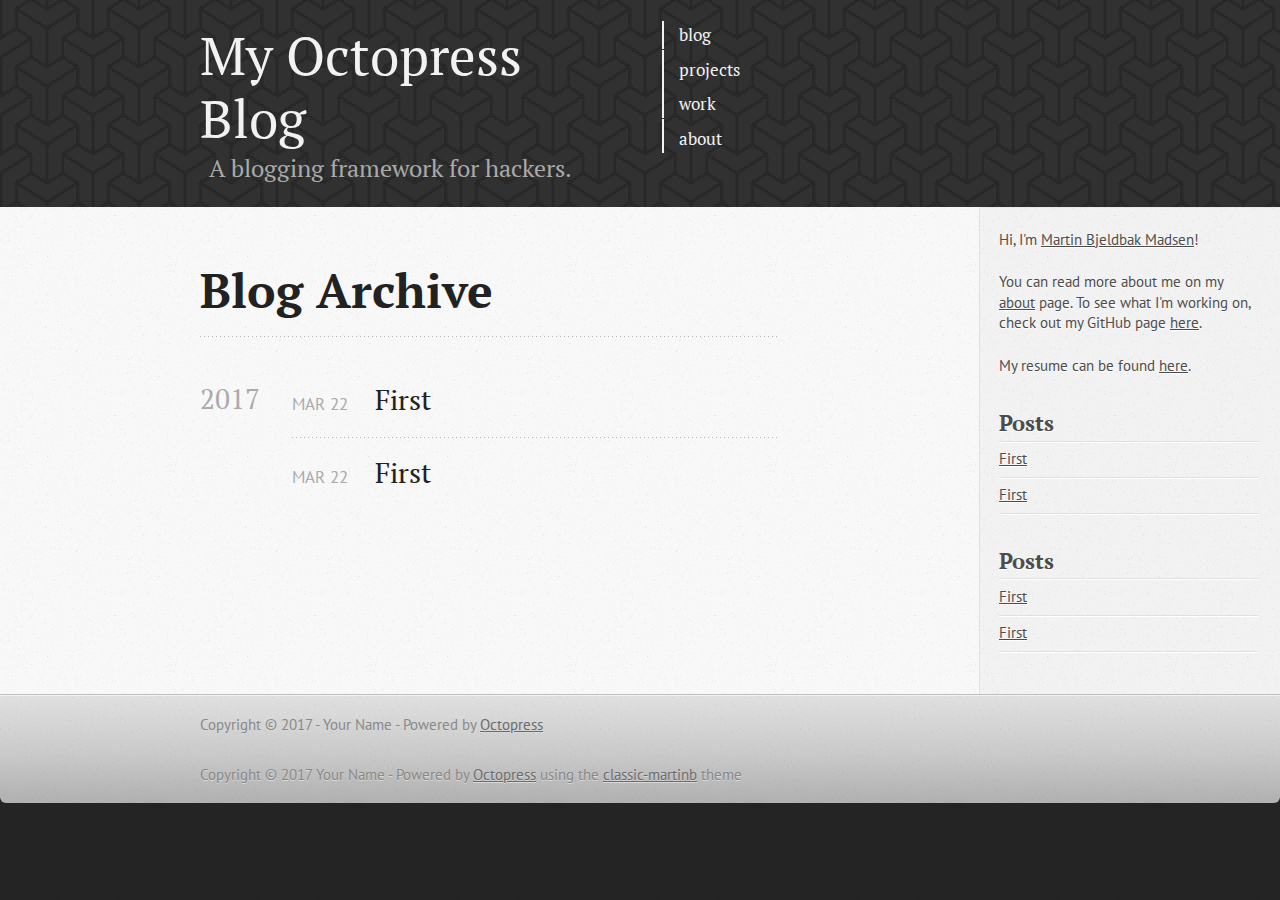
==== blog/archives/index.html @ 977596e3 "Site updated at 2017-03-22 15:41:39 UTC" ====
<!DOCTYPE html>
<!--[if IEMobile 7 ]><html class="no-js iem7"><![endif]-->
<!--[if lt IE 9]><html class="no-js lte-ie8"><![endif]-->
<!--[if (gt IE 8)|(gt IEMobile 7)|!(IEMobile)|!(IE)]><!--><html class="no-js" lang="en"><!--<![endif]-->
<head>
  <meta charset="utf-8">
  <title>Blog Archive - My Octopress Blog</title>
  <meta name="author" content="Your Name">

  
  <meta name="description" content="Blog Archive 2017 First
Mar 22 2017 First
Mar 22 2017 Hi, I'm Martin Bjeldbak Madsen! You can read more about me on my about page. To see what I'm &hellip;">
  

  <!-- http://t.co/dKP3o1e -->
  <meta name="HandheldFriendly" content="True">
  <meta name="MobileOptimized" content="320">
  <meta name="viewport" content="width=device-width, initial-scale=1">

  
  <link rel="canonical" href="http://moonsin.github.io/blog/archives">
  <link href="/favicon.png" rel="icon">
  <link href="/stylesheets/screen.css" media="screen, projection" rel="stylesheet" type="text/css">
  <link href="/atom.xml" rel="alternate" title="My Octopress Blog" type="application/atom+xml">
  <script src="/javascripts/modernizr-2.0.js"></script>
  <script src="//ajax.googleapis.com/ajax/libs/jquery/1.9.1/jquery.min.js"></script>
  <script>!window.jQuery && document.write(unescape('%3Cscript src="./javascripts/libs/jquery.min.js"%3E%3C/script%3E'))</script>
  <script src="/javascripts/octopress.js" type="text/javascript"></script>
  <!--Fonts from Google"s Web font directory at http://google.com/webfonts -->
<link href="//fonts.googleapis.com/css?family=PT+Serif:regular,italic,bold,bolditalic" rel="stylesheet" type="text/css">
<link href="//fonts.googleapis.com/css?family=PT+Sans:regular,italic,bold,bolditalic" rel="stylesheet" type="text/css">

  

</head>

<body   >
  <header role="banner"><div class="header-left">
  <hgroup>
  <h1><a href="/">My Octopress Blog</a></h1>
  
  <div class="subtitle">
    <h2>A blogging framework for hackers.</h2>
  </div>
  
  </hgroup>
  
</div>

<div class="header-right">
  <ul class="main-navigation">
 <div> 
  <li><a href="/">blog</a></li></div><div class="spacer"></div>
     <div> 
  <li><a href="/projects">projects</a></li></div><div class="spacer"></div>
       <div> 
  <li><a href="/work">work</a></li></div><div class="spacer"></div>
         <div> 
  <li><a href="/about">about</a></li></div>
</ul>
  

</div>
</header>
  <div id="main">
    <div id="content">
      <div>
<article role="article">
  
  <header>
    <h1 class="entry-title">Blog Archive</h1>
    
  </header>
  
  <div id="blog-archives">



  
  <h2>2017</h2>

<article>
  
<h1><a href="/blog/2017/03/22/second/">First</a></h1>
<time datetime="2017-03-22T23:24:34+08:00" pubdate><span class='month'>Mar</span> <span class='day'>22</span> <span class='year'>2017</span></time>


</article>



<article>
  
<h1><a href="/blog/2017/03/22/first/">First</a></h1>
<time datetime="2017-03-22T23:14:34+08:00" pubdate><span class='month'>Mar</span> <span class='day'>22</span> <span class='year'>2017</span></time>


</article>

</div>

  
</article>

</div>

<aside class="sidebar">
  <section>
  <p>Hi, I'm <a href="https://twitter.com/martinbjeldbak">Martin Bjeldbak Madsen</a>!</p>
  

  <p>You can read more about me on my <a href="/about/">about</a> page. To see what I'm working on, check out my GitHub page <a href="https://github.com/fapper">here</a>.</p>
  <p>My resume can be found <a href="cv.pdf">here</a>.</p>
  <div class="social-icons">
    

    

    

    

    

  </div>
</section>

  <section>
  <h1>Posts</h1>
  <ul id="recent_posts">
    
      <li class="post">
        <a href="/blog/2017/03/22/second/">First</a>
      </li>
    
      <li class="post">
        <a href="/blog/2017/03/22/first/">First</a>
      </li>
    
  </ul>
</section>

  
    <section>
  <h1>Posts</h1>
  <ul id="recent_posts">
    
      <li class="post">
        <a href="/blog/2017/03/22/second/">First</a>
      </li>
    
      <li class="post">
        <a href="/blog/2017/03/22/first/">First</a>
      </li>
    
  </ul>
</section>





  
</aside>


    </div>
  </div>
  <footer role="contentinfo"><p>
  Copyright &copy; 2017 - Your Name -
  <span class="credit">Powered by <a href="http://octopress.org">Octopress</a></span>
</p>

<p>
<span>Copyright &copy; 2017  Your Name -</span>
<span class="credit">Powered by <a href="http://octopress.org">Octopress</a> using the <a href="https://github.com/fapper/classic-martinb">classic-martinb</a> theme</span>
</p>
</footer>
  







  <script type="text/javascript">
    (function(){
      var twitterWidgets = document.createElement('script');
      twitterWidgets.type = 'text/javascript';
      twitterWidgets.async = true;
      twitterWidgets.src = '//platform.twitter.com/widgets.js';
      document.getElementsByTagName('head')[0].appendChild(twitterWidgets);
    })();
  </script>





</body>
</html>
---- stylesheets/screen.css ----
@import "https://maxcdn.bootstrapcdn.com/font-awesome/4.3.0/css/font-awesome.min.css";html,body,div,span,applet,object,iframe,h1,h2,h3,h4,h5,h6,p,blockquote,pre,a,abbr,acronym,address,big,cite,code,del,dfn,em,img,ins,kbd,q,s,samp,small,strike,strong,sub,sup,tt,var,b,u,i,center,dl,dt,dd,ol,ul,li,fieldset,form,label,legend,table,caption,tbody,tfoot,thead,tr,th,td,article,aside,canvas,details,embed,figure,figcaption,footer,header,hgroup,menu,nav,output,ruby,section,summary,time,mark,audio,video{margin:0;padding:0;border:0;font:inherit;font-size:100%;vertical-align:baseline}html{line-height:1}ol,ul{list-style:none}table{border-collapse:collapse;border-spacing:0}caption,th,td{text-align:left;font-weight:normal;vertical-align:middle}q,blockquote{quotes:none}q:before,q:after,blockquote:before,blockquote:after{content:"";content:none}a img{border:none}article,aside,details,figcaption,figure,footer,header,hgroup,main,menu,nav,section,summary{display:block}a{color:#1863a1}a:visited{color:#751590}a:focus{color:#0181eb}a:hover{color:#0181eb}a:active{color:#01579f}aside.sidebar a{color:#1863a1}aside.sidebar a:focus{color:#0181eb}aside.sidebar a:hover{color:#0181eb}aside.sidebar a:active{color:#01579f}a{-moz-transition:color .3s;-o-transition:color .3s;-webkit-transition:color .3s;transition:color .3s}html{background:#252525 url('/images/line-tile.png?1490197222') top left}body>div{background:#f2f2f2 url('/images/noise.png?1490197222') top left;border-bottom:1px solid #bfbfbf}body>div>div{background:#f8f8f8 url('/images/noise.png?1490197222') top left;border-right:1px solid #e0e0e0}.heading,body>header h1,h1,h2,h3,h4,h5,h6{font-family:"PT Serif","Georgia","Helvetica Neue",Arial,sans-serif}.sans,body>header h2,article header p.meta,article>footer,#content .blog-index footer,html .gist .gist-file .gist-meta,#blog-archives a.category,#blog-archives time,aside.sidebar section,body>footer{font-family:"PT Sans","Helvetica Neue",Arial,sans-serif}.serif,body,#content .blog-index a[rel=full-article]{font-family:"PT Serif",Georgia,Times,"Times New Roman",serif}.mono,pre,code,tt,p code,li code{font-family:Menlo,Monaco,"Andale Mono","lucida console","Courier New",monospace}body>header h1{font-size:2.2em;font-family:"PT Serif","Georgia","Helvetica Neue",Arial,sans-serif;font-weight:normal;line-height:1.2em;margin-bottom:0.6667em}body>header h2{font-family:"PT Serif","Georgia","Helvetica Neue",Arial,sans-serif}body{line-height:1.5em;color:#222}h1{font-size:2.2em;line-height:1.2em}@media only screen and (min-width: 992px){body{font-size:1.15em}h1{font-size:2.6em;line-height:1.2em}}h1,h2,h3,h4,h5,h6{text-rendering:optimizelegibility;margin-bottom:1em;font-weight:bold}h2,section h1{font-size:1.5em}h3,section h2,section section h1{font-size:1.3em}h4,section h3,section section h2,section section section h1{font-size:1em}h5,section h4,section section h3{font-size:.9em}h6,section h5,section section h4,section section section h3{font-size:.8em}p,article blockquote,ul,ol{margin-bottom:1.5em}ul{list-style-type:disc}ul ul{list-style-type:circle;margin-bottom:0px}ul ul ul{list-style-type:square;margin-bottom:0px}ol{list-style-type:decimal}ol ol{list-style-type:lower-alpha;margin-bottom:0px}ol ol ol{list-style-type:lower-roman;margin-bottom:0px}ul,ul ul,ul ol,ol,ol ul,ol ol{margin-left:1.3em}ul ul,ul ol,ol ul,ol ol{margin-bottom:0em}strong{font-weight:bold}em{font-style:italic}sup,sub{font-size:0.75em;position:relative;display:inline-block;padding:0 .2em;line-height:.8em}sup{top:-.5em}sub{bottom:-.5em}a[rev='footnote']{font-size:.75em;padding:0 .3em;line-height:1}q{font-style:italic}q:before{content:"\201C"}q:after{content:"\201D"}em,dfn{font-style:italic}strong,dfn{font-weight:bold}del,s{text-decoration:line-through}abbr,acronym{border-bottom:1px dotted;cursor:help}hr{margin-bottom:0.2em}small{font-size:.8em}big{font-size:1.2em}article blockquote{font-style:italic;position:relative;font-size:1.2em;line-height:1.5em;padding-left:1em;border-left:4px solid rgba(170,170,170,0.5)}article blockquote cite{font-style:italic}article blockquote cite a{color:#aaa !important;word-wrap:break-word}article blockquote cite:before{content:'\2014';padding-right:.3em;padding-left:.3em;color:#aaa}@media only screen and (min-width: 992px){article blockquote{padding-left:1.5em;border-left-width:4px}}.pullquote-right:before,.pullquote-left:before{padding:0;border:none;content:attr(data-pullquote);float:right;width:45%;margin:.5em 0 1em 1.5em;position:relative;top:7px;font-size:1.4em;line-height:1.45em}.pullquote-left:before{float:left;margin:.5em 1.5em 1em 0}.force-wrap,article a,aside.sidebar a{white-space:-moz-pre-wrap;white-space:-pre-wrap;white-space:-o-pre-wrap;white-space:pre-wrap;word-wrap:break-word}.group,body>header,body>nav,body>footer,body #content>article,body #content>div>article,body #content>div>section,body div.pagination,aside.sidebar,#main,#content,.sidebar{*zoom:1}.group:after,body>header:after,body>nav:after,body>footer:after,body #content>article:after,body #content>div>article:after,body #content>div>section:after,body div.pagination:after,#main:after,#content:after,.sidebar:after{content:"";display:table;clear:both}body{-webkit-text-size-adjust:none;max-width:100%;position:relative;margin:0 auto}body>header,body>nav,body>footer,body #content>article,body #content>div>article,body #content>div>section{padding-left:18px;padding-right:18px}@media only screen and (min-width: 480px){body>header,body>nav,body>footer,body #content>article,body #content>div>article,body #content>div>section{padding-left:25px;padding-right:25px}}@media only screen and (min-width: 768px){body>header,body>nav,body>footer,body #content>article,body #content>div>article,body #content>div>section{padding-left:35px;padding-right:35px}}@media only screen and (min-width: 992px){body>header,body>nav,body>footer,body #content>article,body #content>div>article,body #content>div>section{padding-left:200px;padding-right:200px}}body div.pagination{margin-left:18px;margin-right:18px}@media only screen and (min-width: 480px){body div.pagination{margin-left:25px;margin-right:25px}}@media only screen and (min-width: 768px){body div.pagination{margin-left:35px;margin-right:35px}}@media only screen and (min-width: 992px){body div.pagination{margin-left:200px;margin-right:200px}}body>header{font-size:1em;padding-top:1em;padding-bottom:1em}#content{overflow:hidden}#content>div,#content>article{width:100%}aside.sidebar{float:none;padding:0 18px 1px;background-color:#f7f7f7;border-top:1px solid #e0e0e0}.flex-content,article img,article video,article .flash-video,aside.sidebar img{max-width:100%;height:auto}.basic-alignment.left,article img.left,article video.left,article .left.flash-video,aside.sidebar img.left{float:left;margin-right:1.5em}.basic-alignment.right,article img.right,article video.right,article .right.flash-video,aside.sidebar img.right{float:right;margin-left:1.5em}.basic-alignment.center,article img.center,article video.center,article .center.flash-video,aside.sidebar img.center{display:block;margin:0 auto 1.5em}.basic-alignment.left,article img.left,article video.left,article .left.flash-video,aside.sidebar img.left,.basic-alignment.right,article img.right,article video.right,article .right.flash-video,aside.sidebar img.right{margin-bottom:.8em}.toggle-sidebar,.no-sidebar .toggle-sidebar{display:none}@media only screen and (min-width: 750px){body.sidebar-footer aside.sidebar{float:none;width:auto;clear:left;margin:0;padding:0 35px 1px;background-color:#f7f7f7;border-top:1px solid #eaeaea}body.sidebar-footer aside.sidebar section.odd,body.sidebar-footer aside.sidebar section.even{float:left;width:48%}body.sidebar-footer aside.sidebar section.odd{margin-left:0}body.sidebar-footer aside.sidebar section.even{margin-left:4%}body.sidebar-footer aside.sidebar.thirds section{width:30%;margin-left:5%}body.sidebar-footer aside.sidebar.thirds section.first{margin-left:0;clear:both}}body.sidebar-footer #content{margin-right:0px}body.sidebar-footer .toggle-sidebar{display:none}@media only screen and (min-width: 550px){body>header{font-size:1em}}@media only screen and (min-width: 750px){aside.sidebar{float:none;width:auto;clear:left;margin:0;padding:0 35px 1px;background-color:#f7f7f7;border-top:1px solid #eaeaea}aside.sidebar section.odd,aside.sidebar section.even{float:left;width:48%}aside.sidebar section.odd{margin-left:0}aside.sidebar section.even{margin-left:4%}aside.sidebar.thirds section{width:30%;margin-left:5%}aside.sidebar.thirds section.first{margin-left:0;clear:both}}@media only screen and (min-width: 768px){body{-webkit-text-size-adjust:auto}body>header{font-size:1.2em}#main{padding:0;margin:0 auto}#content{overflow:visible;margin-right:240px;position:relative}.no-sidebar #content{margin-right:0;border-right:0}.collapse-sidebar #content{margin-right:20px}#content>div,#content>article{float:left}aside.sidebar{width:210px;padding:0 15px 15px;background:none;clear:none;float:left;margin:0 -100% 0 0}aside.sidebar section{width:auto;margin-left:0}aside.sidebar section.odd,aside.sidebar section.even{float:none;width:auto;margin-left:0}.collapse-sidebar aside.sidebar{float:none;width:auto;clear:left;margin:0;padding:0 35px 1px;background-color:#f7f7f7;border-top:1px solid #eaeaea}.collapse-sidebar aside.sidebar section.odd,.collapse-sidebar aside.sidebar section.even{float:left;width:48%}.collapse-sidebar aside.sidebar section.odd{margin-left:0}.collapse-sidebar aside.sidebar section.even{margin-left:4%}.collapse-sidebar aside.sidebar.thirds section{width:30%;margin-left:5%}.collapse-sidebar aside.sidebar.thirds section.first{margin-left:0;clear:both}}@media only screen and (min-width: 992px){body>header{font-size:1.3em}#content{margin-right:300px}aside.sidebar{width:260px;padding:1.2em 20px 20px}.collapse-sidebar aside.sidebar{padding-left:200px;padding-right:200px}}body>header{background:#333}body>header h1{display:inline-block;margin:0}body>header h1 a,body>header h1 a:visited,body>header h1 a:hover{color:#f2f2f2;text-decoration:none}body>header h2{margin:.2em 0 0;font-size:1em;color:#aaa;font-weight:normal}body>nav{position:relative;background-color:#ccc;background:url('/images/noise.png?1490197222'),url('[data-uri]');background:url('/images/noise.png?1490197222'),-webkit-gradient(linear, 50% 0%, 50% 100%, color-stop(0%, #e0e0e0),color-stop(50%, #cccccc),color-stop(100%, #b0b0b0));background:url('/images/noise.png?1490197222'),-moz-linear-gradient(#e0e0e0,#cccccc,#b0b0b0);background:url('/images/noise.png?1490197222'),-webkit-linear-gradient(#e0e0e0,#cccccc,#b0b0b0);background:url('/images/noise.png?1490197222'),linear-gradient(#e0e0e0,#cccccc,#b0b0b0);border-top:1px solid #f2f2f2;border-bottom:1px solid #8c8c8c;padding-top:.35em;padding-bottom:.35em}body>nav form{-moz-background-clip:padding;-o-background-clip:padding-box;-webkit-background-clip:padding;background-clip:padding-box;margin:0;padding:0}body>nav form .search{padding:.3em .5em 0;font-size:.85em;font-family:"PT Sans","Helvetica Neue",Arial,sans-serif;line-height:1.1em;width:95%;-moz-border-radius:.5em;-webkit-border-radius:.5em;border-radius:.5em;-moz-background-clip:padding;-o-background-clip:padding-box;-webkit-background-clip:padding;background-clip:padding-box;-moz-box-shadow:#d1d1d1 0 1px;-webkit-box-shadow:#d1d1d1 0 1px;box-shadow:#d1d1d1 0 1px;background-color:#f2f2f2;border:1px solid #b3b3b3;color:#888}body>nav form .search:focus{color:#444;border-color:#80b1df;-moz-box-shadow:#80b1df 0 0 4px,#80b1df 0 0 3px inset;-webkit-box-shadow:#80b1df 0 0 4px,#80b1df 0 0 3px inset;box-shadow:#80b1df 0 0 4px,#80b1df 0 0 3px inset;background-color:#fff;outline:none}body>nav fieldset[role=search]{float:right;width:48%}body>nav fieldset.mobile-nav{float:left;width:48%}body>nav fieldset.mobile-nav select{width:100%;font-size:.8em;border:1px solid #888}body>nav ul{display:none}@media only screen and (min-width: 550px){body>nav{font-size:.9em}body>nav ul{margin:0;padding:0;border:0;overflow:hidden;*zoom:1;float:left;display:block;padding-top:.15em}body>nav ul li{list-style-image:none;list-style-type:none;margin-left:0;white-space:nowrap;float:left;padding-left:0;padding-right:0}body>nav ul li:first-child{padding-left:0}body>nav ul li:last-child{padding-right:0}body>nav ul li.last{padding-right:0}body>nav ul.subscription{margin-left:.8em;float:right}body>nav ul.subscription li:last-child a{padding-right:0}body>nav ul li{margin:0}body>nav a{color:#6b6b6b;font-family:"PT Sans","Helvetica Neue",Arial,sans-serif;text-shadow:#ebebeb 0 1px;float:left;text-decoration:none;font-size:1.1em;padding:.1em 0;line-height:1.5em}body>nav a:visited{color:#6b6b6b}body>nav a:hover{color:#2b2b2b}body>nav li+li{border-left:1px solid #b0b0b0;margin-left:.8em}body>nav li+li a{padding-left:.8em;border-left:1px solid #dedede}body>nav form{float:right;text-align:left;padding-left:.8em;width:175px}body>nav form .search{width:93%;font-size:.95em;line-height:1.2em}body>nav ul[data-subscription$=email]+form{width:97px}body>nav ul[data-subscription$=email]+form .search{width:91%}body>nav fieldset.mobile-nav{display:none}body>nav fieldset[role=search]{width:99%}}@media only screen and (min-width: 992px){body>nav form{width:70px}body>nav ul[data-subscription$=email]+form{width:2px}}.no-placeholder body>nav .search{background:#f2f2f2 url('/images/search.png?1490197222') 0.3em 0.25em no-repeat;text-indent:1.3em}@media only screen and (min-width: 550px){.maskImage body>nav ul[data-subscription$=email]+form{width:123px}}@media only screen and (min-width: 992px){.maskImage body>nav ul[data-subscription$=email]+form{width:28px}}.maskImage ul.subscription{position:relative;top:.2em}.maskImage ul.subscription li,.maskImage ul.subscription a{border:0;padding:0}.maskImage a[rel=subscribe-rss]{position:relative;top:0px;text-indent:-999999em;background-color:#dedede;border:0;padding:0}.maskImage a[rel=subscribe-rss],.maskImage a[rel=subscribe-rss]:after{-webkit-mask-image:url('/images/rss.png?1490197222');-moz-mask-image:url('/images/rss.png?1490197222');-ms-mask-image:url('/images/rss.png?1490197222');-o-mask-image:url('/images/rss.png?1490197222');mask-image:url('/images/rss.png?1490197222');-webkit-mask-repeat:no-repeat;-moz-mask-repeat:no-repeat;-ms-mask-repeat:no-repeat;-o-mask-repeat:no-repeat;mask-repeat:no-repeat;width:22px;height:22px}.maskImage a[rel=subscribe-rss]:after{content:"";position:absolute;top:-1px;left:0;background-color:#ababab}.maskImage a[rel=subscribe-rss]:hover:after{background-color:#9e9e9e}.maskImage a[rel=subscribe-email]{position:relative;top:0px;text-indent:-999999em;background-color:#dedede;border:0;padding:0}.maskImage a[rel=subscribe-email],.maskImage a[rel=subscribe-email]:after{-webkit-mask-image:url('/images/email.png?1490197222');-moz-mask-image:url('/images/email.png?1490197222');-ms-mask-image:url('/images/email.png?1490197222');-o-mask-image:url('/images/email.png?1490197222');mask-image:url('/images/email.png?1490197222');-webkit-mask-repeat:no-repeat;-moz-mask-repeat:no-repeat;-ms-mask-repeat:no-repeat;-o-mask-repeat:no-repeat;mask-repeat:no-repeat;width:28px;height:22px}.maskImage a[rel=subscribe-email]:after{content:"";position:absolute;top:-1px;left:0;background-color:#ababab}.maskImage a[rel=subscribe-email]:hover:after{background-color:#9e9e9e}article{padding-top:1em}article header{position:relative;padding-top:2em;padding-bottom:1em;margin-bottom:1em;background:url('[data-uri]') bottom left repeat-x}article header h1{margin:0}article header h1 a{text-decoration:none}article header h1 a:hover{text-decoration:underline}article header p{font-size:.9em;color:#aaa;margin:0}article header p.meta{text-transform:uppercase;position:absolute;top:0}@media only screen and (min-width: 768px){article header{margin-bottom:1.5em;padding-bottom:1em;background:url('[data-uri]') bottom left repeat-x}}article h2{padding-top:0.8em;background:url('[data-uri]') top left repeat-x}.entry-content article h2:first-child,article header+h2{padding-top:0}article h2:first-child,article header+h2{background:none}article .feature{padding-top:.5em;margin-bottom:1em;padding-bottom:1em;background:url('[data-uri]') bottom left repeat-x;font-size:2.0em;font-style:italic;line-height:1.3em}article img,article video,article .flash-video{-moz-border-radius:.3em;-webkit-border-radius:.3em;border-radius:.3em;-moz-box-shadow:rgba(0,0,0,0.15) 0 1px 4px;-webkit-box-shadow:rgba(0,0,0,0.15) 0 1px 4px;box-shadow:rgba(0,0,0,0.15) 0 1px 4px;-moz-box-sizing:border-box;-webkit-box-sizing:border-box;box-sizing:border-box;border:#fff 0.5em solid}article video,article .flash-video{margin:0 auto 1.5em}article video{display:block;width:100%}article .flash-video>div{position:relative;display:block;padding-bottom:56.25%;padding-top:1px;height:0;overflow:hidden}article .flash-video>div iframe,article .flash-video>div object,article .flash-video>div embed{position:absolute;top:0;left:0;width:100%;height:100%}article>footer{padding-bottom:2.5em;margin-top:2em}article>footer p.meta{margin-bottom:.8em;font-size:.85em;clear:both;overflow:hidden}.blog-index article+article{background:url('[data-uri]') top left repeat-x}#content .blog-index{padding-top:0;padding-bottom:0}#content .blog-index article{padding-top:2em}#content .blog-index article header{background:none;padding-bottom:0}#content .blog-index article h1{font-size:2.2em}#content .blog-index article h1 a{color:inherit}#content .blog-index article h1 a:hover{color:#0181eb}#content .blog-index a[rel=full-article]{background:#ebebeb;display:inline-block;padding:.4em .8em;margin-right:.5em;text-decoration:none;color:#666;-moz-transition:background-color .5s;-o-transition:background-color .5s;-webkit-transition:background-color .5s;transition:background-color .5s}#content .blog-index a[rel=full-article]:hover{background:#0181eb;text-shadow:none;color:#f8f8f8}#content .blog-index footer{margin-top:1em}.separator,article>footer .byline+time:before,article>footer time+time:before,article>footer .comments:before,article>footer .byline ~ .categories:before{content:"\2022 ";padding:0 .4em 0 .2em;display:inline-block}#content div.pagination{text-align:center;font-size:.95em;position:relative;background:url('[data-uri]') top left repeat-x;padding-top:1.5em;padding-bottom:1.5em}#content div.pagination a{text-decoration:none;color:#aaa}#content div.pagination a.prev{position:absolute;left:0}#content div.pagination a.next{position:absolute;right:0}#content div.pagination a:hover{color:#0181eb}#content div.pagination a[href*=archive]:before,#content div.pagination a[href*=archive]:after{content:'\2014';padding:0 .3em}p.meta+.sharing{padding-top:1em;padding-left:0;background:url('[data-uri]') top left repeat-x}#fb-root{display:none}.highlight,html .gist .gist-file .gist-syntax .gist-highlight{border:1px solid #05232b !important}.highlight table td.code,html .gist .gist-file .gist-syntax .gist-highlight table td.code{width:100%}.highlight .line-numbers,html .gist .gist-file .gist-syntax .highlight .line_numbers{text-align:right;font-size:13px;line-height:1.45em;background:#073642 url('/images/noise.png?1490197222') top left !important;border-right:1px solid #00232c !important;-moz-box-shadow:#083e4b -1px 0 inset;-webkit-box-shadow:#083e4b -1px 0 inset;box-shadow:#083e4b -1px 0 inset;text-shadow:#021014 0 -1px;padding:.8em !important;-moz-border-radius:0;-webkit-border-radius:0;border-radius:0}.highlight .line-numbers span,html .gist .gist-file .gist-syntax .highlight .line_numbers span{color:#586e75 !important}figure.code,.gist-file,pre{-moz-box-shadow:rgba(0,0,0,0.06) 0 0 10px;-webkit-box-shadow:rgba(0,0,0,0.06) 0 0 10px;box-shadow:rgba(0,0,0,0.06) 0 0 10px}figure.code .highlight pre,.gist-file .highlight pre,pre .highlight pre{-moz-box-shadow:none;-webkit-box-shadow:none;box-shadow:none}.gist .highlight *::-moz-selection,figure.code .highlight *::-moz-selection{background:#386774;color:inherit;text-shadow:#002b36 0 1px}.gist .highlight *::-webkit-selection,figure.code .highlight *::-webkit-selection{background:#386774;color:inherit;text-shadow:#002b36 0 1px}.gist .highlight *::selection,figure.code .highlight *::selection{background:#386774;color:inherit;text-shadow:#002b36 0 1px}html .gist .gist-file{margin-bottom:1.8em;position:relative;border:none;padding-top:26px !important}html .gist .gist-file .highlight{margin-bottom:0}html .gist .gist-file .gist-syntax{border-bottom:0 !important;background:none !important}html .gist .gist-file .gist-syntax .gist-highlight{background:#002b36 !important}html .gist .gist-file .gist-syntax .highlight pre{padding:0}html .gist .gist-file .gist-meta{padding:.6em 0.8em;border:1px solid #083e4b !important;color:#586e75;font-size:.7em !important;background:#073642 url('/images/noise.png?1490197222') top left;line-height:1.5em}html .gist .gist-file .gist-meta a{color:#76888b !important;text-decoration:none}html .gist .gist-file .gist-meta a:hover,html .gist .gist-file .gist-meta a:focus{text-decoration:underline}html .gist .gist-file .gist-meta a:hover{color:#93a1a1 !important}html .gist .gist-file .gist-meta a[href*='#file']{position:absolute;top:0;left:0;right:-10px;color:#474747 !important}html .gist .gist-file .gist-meta a[href*='#file']:hover{color:#1863a1 !important}html .gist .gist-file .gist-meta a[href*=raw]{top:.4em}pre{background:#002b36 url('/images/noise.png?1490197222') top left;-moz-border-radius:.4em;-webkit-border-radius:.4em;border-radius:.4em;border:1px solid #05232b;line-height:1.45em;font-size:13px;margin-bottom:2.1em;padding:.8em 1em;color:#93a1a1;overflow:auto}h3.filename+pre{-moz-border-radius-topleft:0px;-webkit-border-top-left-radius:0px;border-top-left-radius:0px;-moz-border-radius-topright:0px;-webkit-border-top-right-radius:0px;border-top-right-radius:0px}p code,li code{display:inline-block;white-space:no-wrap;background:#fff;font-size:.8em;line-height:1.5em;color:#555;border:1px solid #ddd;-moz-border-radius:.4em;-webkit-border-radius:.4em;border-radius:.4em;padding:0 .3em;margin:-1px 0}p pre code,li pre code{font-size:1em !important;background:none;border:none}.pre-code,html .gist .gist-file .gist-syntax .highlight pre,.highlight code{font-family:Menlo,Monaco,"Andale Mono","lucida console","Courier New",monospace !important;overflow:scroll;overflow-y:hidden;display:block;padding:.8em;overflow-x:auto;line-height:1.45em;background:#002b36 url('/images/noise.png?1490197222') top left !important;color:#93a1a1 !important}.pre-code span,html .gist .gist-file .gist-syntax .highlight pre span,.highlight code span{color:#93a1a1 !important}.pre-code span,html .gist .gist-file .gist-syntax .highlight pre span,.highlight code span{font-style:normal !important;font-weight:normal !important}.pre-code .c,html .gist .gist-file .gist-syntax .highlight pre .c,.highlight code .c{color:#586e75 !important;font-style:italic !important}.pre-code .cm,html .gist .gist-file .gist-syntax .highlight pre .cm,.highlight code .cm{color:#586e75 !important;font-style:italic !important}.pre-code .cp,html .gist .gist-file .gist-syntax .highlight pre .cp,.highlight code .cp{color:#586e75 !important;font-style:italic !important}.pre-code .c1,html .gist .gist-file .gist-syntax .highlight pre .c1,.highlight code .c1{color:#586e75 !important;font-style:italic !important}.pre-code .cs,html .gist .gist-file .gist-syntax .highlight pre .cs,.highlight code .cs{color:#586e75 !important;font-weight:bold !important;font-style:italic !important}.pre-code .err,html .gist .gist-file .gist-syntax .highlight pre .err,.highlight code .err{color:#dc322f !important;background:none !important}.pre-code .k,html .gist .gist-file .gist-syntax .highlight pre .k,.highlight code .k{color:#cb4b16 !important}.pre-code .o,html .gist .gist-file .gist-syntax .highlight pre .o,.highlight code .o{color:#93a1a1 !important;font-weight:bold !important}.pre-code .p,html .gist .gist-file .gist-syntax .highlight pre .p,.highlight code .p{color:#93a1a1 !important}.pre-code .ow,html .gist .gist-file .gist-syntax .highlight pre .ow,.highlight code .ow{color:#2aa198 !important;font-weight:bold !important}.pre-code .gd,html .gist .gist-file .gist-syntax .highlight pre .gd,.highlight code .gd{color:#93a1a1 !important;background-color:#372d34 !important;display:inline-block}.pre-code .gd .x,html .gist .gist-file .gist-syntax .highlight pre .gd .x,.highlight code .gd .x{color:#93a1a1 !important;background-color:#4d2d34 !important;display:inline-block}.pre-code .ge,html .gist .gist-file .gist-syntax .highlight pre .ge,.highlight code .ge{color:#93a1a1 !important;font-style:italic !important}.pre-code .gh,html .gist .gist-file .gist-syntax .highlight pre .gh,.highlight code .gh{color:#586e75 !important}.pre-code .gi,html .gist .gist-file .gist-syntax .highlight pre .gi,.highlight code .gi{color:#93a1a1 !important;background-color:#1b412b !important;display:inline-block}.pre-code .gi .x,html .gist .gist-file .gist-syntax .highlight pre .gi .x,.highlight code .gi .x{color:#93a1a1 !important;background-color:#355720 !important;display:inline-block}.pre-code .gs,html .gist .gist-file .gist-syntax .highlight pre .gs,.highlight code .gs{color:#93a1a1 !important;font-weight:bold !important}.pre-code .gu,html .gist .gist-file .gist-syntax .highlight pre .gu,.highlight code .gu{color:#6c71c4 !important}.pre-code .kc,html .gist .gist-file .gist-syntax .highlight pre .kc,.highlight code .kc{color:#859900 !important;font-weight:bold !important}.pre-code .kd,html .gist .gist-file .gist-syntax .highlight pre .kd,.highlight code .kd{color:#268bd2 !important}.pre-code .kp,html .gist .gist-file .gist-syntax .highlight pre .kp,.highlight code .kp{color:#cb4b16 !important;font-weight:bold !important}.pre-code .kr,html .gist .gist-file .gist-syntax .highlight pre .kr,.highlight code .kr{color:#d33682 !important;font-weight:bold !important}.pre-code .kt,html .gist .gist-file .gist-syntax .highlight pre .kt,.highlight code .kt{color:#2aa198 !important}.pre-code .n,html .gist .gist-file .gist-syntax .highlight pre .n,.highlight code .n{color:#268bd2 !important}.pre-code .na,html .gist .gist-file .gist-syntax .highlight pre .na,.highlight code .na{color:#268bd2 !important}.pre-code .nb,html .gist .gist-file .gist-syntax .highlight pre .nb,.highlight code .nb{color:#859900 !important}.pre-code .nc,html .gist .gist-file .gist-syntax .highlight pre .nc,.highlight code .nc{color:#d33682 !important}.pre-code .no,html .gist .gist-file .gist-syntax .highlight pre .no,.highlight code .no{color:#b58900 !important}.pre-code .nl,html .gist .gist-file .gist-syntax .highlight pre .nl,.highlight code .nl{color:#859900 !important}.pre-code .ne,html .gist .gist-file .gist-syntax .highlight pre .ne,.highlight code .ne{color:#268bd2 !important;font-weight:bold !important}.pre-code .nf,html .gist .gist-file .gist-syntax .highlight pre .nf,.highlight code .nf{color:#268bd2 !important;font-weight:bold !important}.pre-code .nn,html .gist .gist-file .gist-syntax .highlight pre .nn,.highlight code .nn{color:#b58900 !important}.pre-code .nt,html .gist .gist-file .gist-syntax .highlight pre .nt,.highlight code .nt{color:#268bd2 !important;font-weight:bold !important}.pre-code .nx,html .gist .gist-file .gist-syntax .highlight pre .nx,.highlight code .nx{color:#b58900 !important}.pre-code .vg,html .gist .gist-file .gist-syntax .highlight pre .vg,.highlight code .vg{color:#268bd2 !important}.pre-code .vi,html .gist .gist-file .gist-syntax .highlight pre .vi,.highlight code .vi{color:#268bd2 !important}.pre-code .nv,html .gist .gist-file .gist-syntax .highlight pre .nv,.highlight code .nv{color:#268bd2 !important}.pre-code .mf,html .gist .gist-file .gist-syntax .highlight pre .mf,.highlight code .mf{color:#2aa198 !important}.pre-code .m,html .gist .gist-file .gist-syntax .highlight pre .m,.highlight code .m{color:#2aa198 !important}.pre-code .mh,html .gist .gist-file .gist-syntax .highlight pre .mh,.highlight code .mh{color:#2aa198 !important}.pre-code .mi,html .gist .gist-file .gist-syntax .highlight pre .mi,.highlight code .mi{color:#2aa198 !important}.pre-code .s,html .gist .gist-file .gist-syntax .highlight pre .s,.highlight code .s{color:#2aa198 !important}.pre-code .sd,html .gist .gist-file .gist-syntax .highlight pre .sd,.highlight code .sd{color:#2aa198 !important}.pre-code .s2,html .gist .gist-file .gist-syntax .highlight pre .s2,.highlight code .s2{color:#2aa198 !important}.pre-code .se,html .gist .gist-file .gist-syntax .highlight pre .se,.highlight code .se{color:#dc322f !important}.pre-code .si,html .gist .gist-file .gist-syntax .highlight pre .si,.highlight code .si{color:#268bd2 !important}.pre-code .sr,html .gist .gist-file .gist-syntax .highlight pre .sr,.highlight code .sr{color:#2aa198 !important}.pre-code .s1,html .gist .gist-file .gist-syntax .highlight pre .s1,.highlight code .s1{color:#2aa198 !important}.pre-code div .gd,html .gist .gist-file .gist-syntax .highlight pre div .gd,.highlight code div .gd,.pre-code div .gd .x,html .gist .gist-file .gist-syntax .highlight pre div .gd .x,.highlight code div .gd .x,.pre-code div .gi,html .gist .gist-file .gist-syntax .highlight pre div .gi,.highlight code div .gi,.pre-code div .gi .x,html .gist .gist-file .gist-syntax .highlight pre div .gi .x,.highlight code div .gi .x{display:inline-block;width:100%}.highlight,.gist-highlight{margin-bottom:1.8em;background:#002b36;overflow-y:hidden;overflow-x:auto}.highlight pre,.gist-highlight pre{background:none;-moz-border-radius:0px;-webkit-border-radius:0px;border-radius:0px;border:none;padding:0;margin-bottom:0}pre::-webkit-scrollbar,.highlight::-webkit-scrollbar,.gist-highlight::-webkit-scrollbar{height:.5em;background:rgba(255,255,255,0.15)}pre::-webkit-scrollbar-thumb:horizontal,.highlight::-webkit-scrollbar-thumb:horizontal,.gist-highlight::-webkit-scrollbar-thumb:horizontal{background:rgba(255,255,255,0.2);-webkit-border-radius:4px;border-radius:4px}.highlight code{background:#000}figure.code{background:none;padding:0;border:0;margin-bottom:1.5em}figure.code pre{margin-bottom:0}figure.code figcaption{position:relative}figure.code .highlight{margin-bottom:0}.code-title,html .gist .gist-file .gist-meta a[href*='#file'],h3.filename,figure.code figcaption{text-align:center;font-size:13px;line-height:2em;text-shadow:#cbcccc 0 1px 0;color:#474747;font-weight:normal;margin-bottom:0;-moz-border-radius-topleft:5px;-webkit-border-top-left-radius:5px;border-top-left-radius:5px;-moz-border-radius-topright:5px;-webkit-border-top-right-radius:5px;border-top-right-radius:5px;font-family:"Helvetica Neue", Arial, "Lucida Grande", "Lucida Sans Unicode", Lucida, sans-serif;background:#aaa url('/images/code_bg.png?1490197222') top repeat-x;border:1px solid #565656;border-top-color:#cbcbcb;border-left-color:#a5a5a5;border-right-color:#a5a5a5;border-bottom:0}.download-source,html .gist .gist-file .gist-meta a[href*=raw],figure.code figcaption a{position:absolute;right:.8em;text-decoration:none;color:#666 !important;z-index:1;font-size:13px;text-shadow:#cbcccc 0 1px 0;padding-left:3em}.download-source:hover,html .gist .gist-file .gist-meta a[href*=raw]:hover,figure.code figcaption a:hover,.download-source:focus,html .gist .gist-file .gist-meta a[href*=raw]:focus,figure.code figcaption a:focus{text-decoration:underline}#archive #content>div,#archive #content>div>article{padding-top:0}#blog-archives{color:#aaa}#blog-archives article{padding:1em 0 1em;position:relative;background:url('[data-uri]') bottom left repeat-x}#blog-archives article:last-child{background:none}#blog-archives article footer{padding:0;margin:0}#blog-archives h1{color:#222;margin-bottom:.3em}#blog-archives h2{display:none}#blog-archives h1{font-size:1.5em}#blog-archives h1 a{text-decoration:none;color:inherit;font-weight:normal;display:inline-block}#blog-archives h1 a:hover,#blog-archives h1 a:focus{text-decoration:underline}#blog-archives h1 a:hover{color:#0181eb}#blog-archives a.category,#blog-archives time{color:#aaa}#blog-archives .entry-content{display:none}#blog-archives time{font-size:.9em;line-height:1.2em}#blog-archives time .month,#blog-archives time .day{display:inline-block}#blog-archives time .month{text-transform:uppercase}#blog-archives p{margin-bottom:1em}#blog-archives a,#blog-archives .entry-content a{color:inherit}#blog-archives a:hover,#blog-archives .entry-content a:hover{color:#0181eb}#blog-archives a:hover{color:#0181eb}@media only screen and (min-width: 550px){#blog-archives article{margin-left:5em}#blog-archives h2{margin-bottom:.3em;font-weight:normal;display:inline-block;position:relative;top:-1px;float:left}#blog-archives h2:first-child{padding-top:.75em}#blog-archives time{position:absolute;text-align:right;left:0em;top:1.8em}#blog-archives .year{display:none}#blog-archives article{padding-left:4.5em;padding-bottom:.7em}#blog-archives a.category{line-height:1.1em}}#content>.category article{margin-left:0;padding-left:6.8em}#content>.category .year{display:inline}.side-shadow-border,aside.sidebar section h1,aside.sidebar li{-moz-box-shadow:#fff 0 1px;-webkit-box-shadow:#fff 0 1px;box-shadow:#fff 0 1px}aside.sidebar{overflow:hidden;color:#4c4c4c;text-shadow:#fff 0 1px}aside.sidebar section{font-size:.8em;line-height:1.4em;margin-bottom:1.5em}aside.sidebar section h1{margin:1.5em 0 0;padding-bottom:.2em;border-bottom:1px solid #e0e0e0}aside.sidebar section h1+p{padding-top:.4em}aside.sidebar img{-moz-border-radius:.3em;-webkit-border-radius:.3em;border-radius:.3em;-moz-box-shadow:rgba(0,0,0,0.15) 0 1px 4px;-webkit-box-shadow:rgba(0,0,0,0.15) 0 1px 4px;box-shadow:rgba(0,0,0,0.15) 0 1px 4px;-moz-box-sizing:border-box;-webkit-box-sizing:border-box;box-sizing:border-box;border:#fff 0.3em solid}aside.sidebar ul{margin-bottom:0.5em;margin-left:0}aside.sidebar li{list-style:none;padding:.5em 0;margin:0;border-bottom:1px solid #e0e0e0}aside.sidebar li p:last-child{margin-bottom:0}aside.sidebar a{color:inherit;-moz-transition:color .5s;-o-transition:color .5s;-webkit-transition:color .5s;transition:color .5s}aside.sidebar:hover a{color:#1863a1}aside.sidebar:hover a:hover{color:#0181eb}.aside-alt-link,#pinboard_linkroll .pin-tag{color:#7f7f7f}.aside-alt-link:hover,#pinboard_linkroll .pin-tag:hover{color:#0181eb}@media only screen and (min-width: 768px){.toggle-sidebar{outline:none;position:absolute;right:-10px;top:0;bottom:0;display:inline-block;text-decoration:none;color:#cecece;width:9px;cursor:pointer}.toggle-sidebar:hover{background:#e9e9e9;background:url('[data-uri]');background:-webkit-gradient(linear, 0% 50%, 100% 50%, color-stop(0%, rgba(224,224,224,0.5)),color-stop(100%, rgba(224,224,224,0)));background:-moz-linear-gradient(left, rgba(224,224,224,0.5),rgba(224,224,224,0));background:-webkit-linear-gradient(left, rgba(224,224,224,0.5),rgba(224,224,224,0));background:linear-gradient(to right, rgba(224,224,224,0.5),rgba(224,224,224,0))}.toggle-sidebar:after{position:absolute;right:-11px;top:0;width:20px;font-size:1.2em;line-height:1.1em;padding-bottom:.15em;-moz-border-radius-bottomright:.3em;-webkit-border-bottom-right-radius:.3em;border-bottom-right-radius:.3em;text-align:center;background:#f8f8f8 url('/images/noise.png?1490197222') top left;border-bottom:1px solid #e0e0e0;border-right:1px solid #e0e0e0;content:"\00BB";text-indent:-1px}.collapse-sidebar .toggle-sidebar{text-indent:0px;right:-20px;width:19px}.collapse-sidebar .toggle-sidebar:hover{background:#e9e9e9}.collapse-sidebar .toggle-sidebar:after{border-left:1px solid #e0e0e0;text-shadow:#fff 0 1px;content:"\00AB";left:0px;right:0;text-align:center;text-indent:0;border:0;border-right-width:0;background:none}}.googleplus h1{-moz-box-shadow:none !important;-webkit-box-shadow:none !important;-o-box-shadow:none !important;box-shadow:none !important;border-bottom:0px none !important}.googleplus a{text-decoration:none;white-space:normal !important;line-height:32px}.googleplus a img{float:left;margin-right:0.5em;border:0 none}.googleplus-hidden{position:absolute;top:-1000em;left:-1000em}#pinboard_linkroll .pin-title,#pinboard_linkroll .pin-description{display:block;margin-bottom:.5em}#pinboard_linkroll .pin-tag{text-decoration:none}#pinboard_linkroll .pin-tag:hover,#pinboard_linkroll .pin-tag:focus{text-decoration:underline}#pinboard_linkroll .pin-tag:after{content:','}#pinboard_linkroll .pin-tag:last-child:after{content:''}.delicious-posts a.delicious-link{margin-bottom:.5em;display:block}.delicious-posts p{font-size:1em}body>footer{font-size:.8em;color:#888;text-shadow:#d9d9d9 0 1px;background-color:#ccc;background:url('/images/noise.png?1490197222'),url('[data-uri]');background:url('/images/noise.png?1490197222'),-webkit-gradient(linear, 50% 0%, 50% 100%, color-stop(0%, #e0e0e0),color-stop(50%, #cccccc),color-stop(100%, #b0b0b0));background:url('/images/noise.png?1490197222'),-moz-linear-gradient(#e0e0e0,#cccccc,#b0b0b0);background:url('/images/noise.png?1490197222'),-webkit-linear-gradient(#e0e0e0,#cccccc,#b0b0b0);background:url('/images/noise.png?1490197222'),linear-gradient(#e0e0e0,#cccccc,#b0b0b0);border-top:1px solid #f2f2f2;position:relative;padding-top:1em;padding-bottom:1em;margin-bottom:3em;-moz-border-radius-bottomleft:.4em;-webkit-border-bottom-left-radius:.4em;border-bottom-left-radius:.4em;-moz-border-radius-bottomright:.4em;-webkit-border-bottom-right-radius:.4em;border-bottom-right-radius:.4em;z-index:1}body>footer a{color:#6b6b6b}body>footer a:visited{color:#6b6b6b}body>footer a:hover{color:#484848}body>footer p:last-child{margin-bottom:0}body>header{padding-bottom:0;padding-top:0;background:url("/images/escheresque.png")}body>header h1>a:hover{color:#9E0000}body>header div.header-left{float:left;width:50%;padding-top:1em;padding-bottom:1em}body>header div.header-left div.subtitle{padding-left:2%}body>header div.header-right{overflow:auto;font-size:.7em}body>header div.header-right ul.main-navigation{float:left;display:inline;margin-top:5%}body>header div.header-right ul.main-navigation div.spacer{height:7px;border-left:2px solid #F2F2F2}body>header div.header-right ul.main-navigation div.selected{background-color:#F2F2F2;border-top-right-radius:10px;-moz-border-top-radius-right:10px;-webkit-border-top-right-radius:10px;border-bottom-right-radius:10px;-moz-border-bottom-radius-right:10px;-webkit-border-bottom-right-radius:10px;display:inline;padding-bottom:3px;padding-top:3px}body>header div.header-right ul.main-navigation div.selected a{color:#9E0000}body>header div.header-right ul.main-navigation li{list-style:none;border-left:2px solid #F2F2F2;display:inline;padding:3px 15px}body>header div.header-right ul.main-navigation li a{text-decoration:none;color:#f2f2f2;width:100%}body>header div.header-right ul.main-navigation li:hover{background-color:#F2F2F2;border-top-right-radius:10px;-moz-border-top-radius-right:10px;-webkit-border-top-right-radius:10px;border-bottom-right-radius:10px;-moz-border-bottom-radius-right:10px;-webkit-border-bottom-right-radius:10px}body>header div.header-right ul.main-navigation li:hover a{color:#9E0000}div.social-icons{text-align:center}div.social-icons a{white-space:normal}div.social-icons a:hover{opacity:0.75}div.social-icons a:visited{color:black}div.social-icons a>i{padding:5px}body>div#main div#head-sep{width:100%;height:10px;background-color:#888}
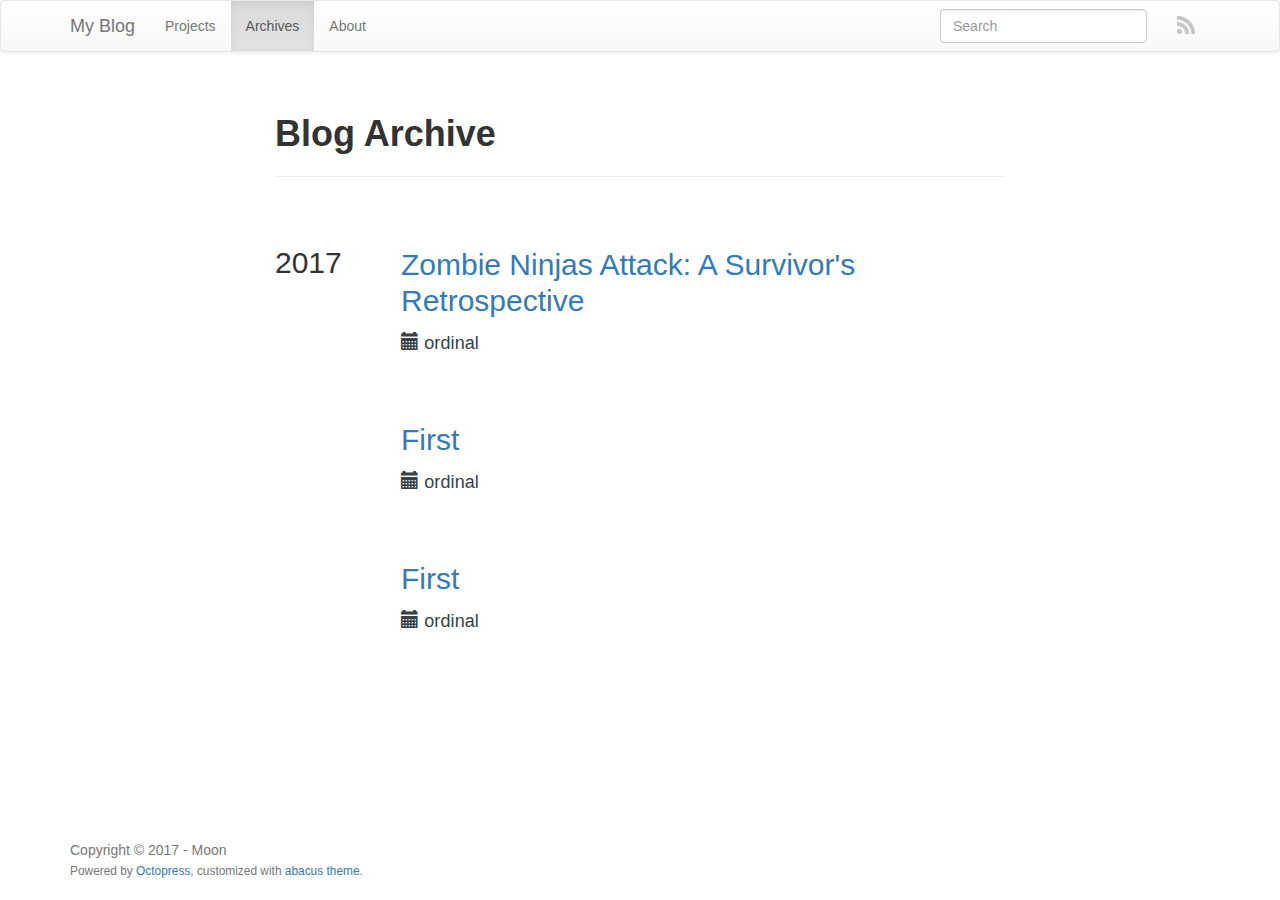
==== commit ef9c2488: "Site updated at 2017-03-22 15:57:34 UTC" ====
--- a/blog/archives/index.html
+++ b/blog/archives/index.html
@@ -1,17 +1,11 @@
-
 <!DOCTYPE html>
-<!--[if IEMobile 7 ]><html class="no-js iem7"><![endif]-->
-<!--[if lt IE 9]><html class="no-js lte-ie8"><![endif]-->
-<!--[if (gt IE 8)|(gt IEMobile 7)|!(IEMobile)|!(IE)]><!--><html class="no-js" lang="en"><!--<![endif]-->
+<html class="no-js" lang="en">
 <head>
   <meta charset="utf-8">
-  <title>Blog Archive - My Octopress Blog</title>
-  <meta name="author" content="Your Name">
-
-  
-  <meta name="description" content="Blog Archive 2017 First
-Mar 22 2017 First
-Mar 22 2017 Hi, I'm Martin Bjeldbak Madsen! You can read more about me on my about page. To see what I'm &hellip;">
+  <title>Blog Archive - My Blog</title>
+  <meta name="author" content="Moon">
+
+  
   
 
   <!-- http://t.co/dKP3o1e -->
@@ -20,165 +14,208 @@
   <meta name="viewport" content="width=device-width, initial-scale=1">
 
   
-  <link rel="canonical" href="http://moonsin.github.io/blog/archives">
-  <link href="/favicon.png" rel="icon">
-  <link href="/stylesheets/screen.css" media="screen, projection" rel="stylesheet" type="text/css">
-  <link href="/atom.xml" rel="alternate" title="My Octopress Blog" type="application/atom+xml">
-  <script src="/javascripts/modernizr-2.0.js"></script>
-  <script src="//ajax.googleapis.com/ajax/libs/jquery/1.9.1/jquery.min.js"></script>
-  <script>!window.jQuery && document.write(unescape('%3Cscript src="./javascripts/libs/jquery.min.js"%3E%3C/script%3E'))</script>
-  <script src="/javascripts/octopress.js" type="text/javascript"></script>
-  <!--Fonts from Google"s Web font directory at http://google.com/webfonts -->
-<link href="//fonts.googleapis.com/css?family=PT+Serif:regular,italic,bold,bolditalic" rel="stylesheet" type="text/css">
-<link href="//fonts.googleapis.com/css?family=PT+Sans:regular,italic,bold,bolditalic" rel="stylesheet" type="text/css">
+  <link rel="canonical" href="http://moonsin.github.io/blog/archives/">
+  <link href="/favicon.png" type="image/png" rel="icon">
+  <link href="/atom.xml" rel="alternate" title="My Blog" type="application/atom+xml">
+
+  <!-- http://opengraphprotocol.org/ -->
+  <meta name="twitter:card" content="summary_large_image">
+  <meta property="og:type" content="website">
+  <meta property="og:url" content="http://moonsin.github.io/blog/archives/">
+  <meta property="og:title" content="Blog Archive - My Blog">
+  
+
+  <script src="/javascripts/libs/jquery/jquery-2.1.3.min.js"></script>
+
+<link href="/assets/bootstrap/dist/css/bootstrap.min.css" rel="stylesheet" type="text/css">
+<link href="/assets/bootstrap/dist/css/bootstrap-theme.min.css" rel="stylesheet" type="text/css">
+
+<link rel="stylesheet" type="text/css" href="https://maxcdn.bootstrapcdn.com/font-awesome/4.7.0/css/font-awesome.min.css">
+
+
+  
+  <link href="/stylesheets/screen.css" media="screen, projection, print" rel="stylesheet" type="text/css">
 
   
 
 </head>
 
-<body   >
-  <header role="banner"><div class="header-left">
-  <hgroup>
-  <h1><a href="/">My Octopress Blog</a></h1>
-  
-  <div class="subtitle">
-    <h2>A blogging framework for hackers.</h2>
+  <body   >
+    <a href="#content" class="sr-only sr-only-focusable">Skip to main content</a>
+    <div id="wrap">
+      
+        <header role="banner">
+          <nav class="navbar navbar-default" role="navigation">
+    <div class="container">
+        <div class="navbar-header">
+            <button type="button" class="navbar-toggle" title="toggle navbar" data-toggle="collapse" data-target=".navbar-collapse">
+                <span class="icon-bar"></span>
+                <span class="icon-bar"></span>
+                <span class="icon-bar"></span>
+            </button>
+            <a class="navbar-brand" href="/">My Blog</a>
+        </div>
+
+        <div class="navbar-collapse collapse">
+            <ul class="nav navbar-nav">
+                <li ><a href="#">Projects</a></li>
+<li class="active"><a href="/blog/archives">Archives</a></li>
+<li ><a href="#">About</a></li>
+            </ul>
+            <ul class="nav navbar-nav navbar-right">
+                <li>
+                    <a class="subscribe-rss" href="/atom.xml" title="subscribe via RSS">
+                        <span class="visible-xs">RSS</span>
+                        <img class="hidden-xs" src="/images/rss.png" alt="RSS">
+                    </a>
+                </li>
+                
+            </ul>
+            
+                <form class="navbar-form navbar-right" action="https://www.baidu.com/search" method="GET">
+                    <input type="hidden" name="sitesearch" value="moonsin.github.io">
+                    <div class="form-group">
+                        <input class="form-control" type="text" name="q" placeholder="Search">
+                    </div>
+                </form>
+            
+        </div>
+    </div>
+</nav>
+
+
+        </header>
+      
+      <div id="main" role="main" class="container">
+        <div id="content">
+          <div class="row">
+  <div class="page-content">
+    <article role="article">
+      
+        <header class="page-header">
+          
+          
+            <h1 class="entry-title">
+              Blog Archive
+              
+            </h1>
+          
+        </header>
+      
+      <div class="entry-content">
+        <div id="blog-archives" itemscope itemtype="http://schema.org/Blog">
+<meta itemprop="name" content="My Blog" />
+
+<meta itemprop="url" content="http://moonsin.github.io" />
+
+
+
+  
+  <h2 class="year">2017</h2>
+
+<article class="page-header" itemprop="blogPost" itemscope itemtype="http://schema.org/BlogPosting">
+  
+<h2 class="post-title" itemprop="name headline"><a href="/blog/2017/03/22/zombie-ninjas-attack-a-survivors-retrospective/" itemprop="url">Zombie Ninjas Attack: A Survivor's Retrospective</a></h2>
+<p class="meta text-muted">
+  
+
+
+
+
+
+
+
+
+
+
+
+
+<span class="glyphicon glyphicon-calendar"></span> <time datetime="2017-03-22T23:48:45+08:00"  data-updated="true" itemprop="datePublished dateCreated">ordinal</time>
+  
+
+
+</p>
+
+</article>
+
+
+
+<article class="page-header" itemprop="blogPost" itemscope itemtype="http://schema.org/BlogPosting">
+  
+<h2 class="post-title" itemprop="name headline"><a href="/blog/2017/03/22/second/" itemprop="url">First</a></h2>
+<p class="meta text-muted">
+  
+
+
+
+
+
+
+
+
+
+
+
+
+<span class="glyphicon glyphicon-calendar"></span> <time datetime="2017-03-22T23:24:34+08:00"  data-updated="true" itemprop="datePublished dateCreated">ordinal</time>
+  
+
+
+</p>
+
+</article>
+
+
+
+<article class="page-header" itemprop="blogPost" itemscope itemtype="http://schema.org/BlogPosting">
+  
+<h2 class="post-title" itemprop="name headline"><a href="/blog/2017/03/22/first/" itemprop="url">First</a></h2>
+<p class="meta text-muted">
+  
+
+
+
+
+
+
+
+
+
+
+
+
+<span class="glyphicon glyphicon-calendar"></span> <time datetime="2017-03-22T23:14:34+08:00"  data-updated="true" itemprop="datePublished dateCreated">ordinal</time>
+  
+
+
+</p>
+
+</article>
+
+</div>
+
+      </div>
+      
+    </article>
+    
   </div>
-  
-  </hgroup>
-  
 </div>
 
-<div class="header-right">
-  <ul class="main-navigation">
- <div> 
-  <li><a href="/">blog</a></li></div><div class="spacer"></div>
-     <div> 
-  <li><a href="/projects">projects</a></li></div><div class="spacer"></div>
-       <div> 
-  <li><a href="/work">work</a></li></div><div class="spacer"></div>
-         <div> 
-  <li><a href="/about">about</a></li></div>
-</ul>
-  
+        </div>
+      </div>
+    </div>
+    <footer role="contentinfo"><div class="container">
+    <p class="text-muted credits">
+  Copyright &copy; 2017 - Moon<br>
+  <small>
+      <span class="credit">Powered by <a href="http://octopress.org">Octopress</a></span>,
+      <span class="credit">customized with <a href="https://github.com/bhrigu123/abacus">abacus theme</a></span>.
+  </small>
+</p>
 
 </div>
-</header>
-  <div id="main">
-    <div id="content">
-      <div>
-<article role="article">
-  
-  <header>
-    <h1 class="entry-title">Blog Archive</h1>
+</footer>
     
-  </header>
-  
-  <div id="blog-archives">
-
-
-
-  
-  <h2>2017</h2>
-
-<article>
-  
-<h1><a href="/blog/2017/03/22/second/">First</a></h1>
-<time datetime="2017-03-22T23:24:34+08:00" pubdate><span class='month'>Mar</span> <span class='day'>22</span> <span class='year'>2017</span></time>
-
-
-</article>
-
-
-
-<article>
-  
-<h1><a href="/blog/2017/03/22/first/">First</a></h1>
-<time datetime="2017-03-22T23:14:34+08:00" pubdate><span class='month'>Mar</span> <span class='day'>22</span> <span class='year'>2017</span></time>
-
-
-</article>
-
-</div>
-
-  
-</article>
-
-</div>
-
-<aside class="sidebar">
-  <section>
-  <p>Hi, I'm <a href="https://twitter.com/martinbjeldbak">Martin Bjeldbak Madsen</a>!</p>
-  
-
-  <p>You can read more about me on my <a href="/about/">about</a> page. To see what I'm working on, check out my GitHub page <a href="https://github.com/fapper">here</a>.</p>
-  <p>My resume can be found <a href="cv.pdf">here</a>.</p>
-  <div class="social-icons">
-    
-
-    
-
-    
-
-    
-
-    
-
-  </div>
-</section>
-
-  <section>
-  <h1>Posts</h1>
-  <ul id="recent_posts">
-    
-      <li class="post">
-        <a href="/blog/2017/03/22/second/">First</a>
-      </li>
-    
-      <li class="post">
-        <a href="/blog/2017/03/22/first/">First</a>
-      </li>
-    
-  </ul>
-</section>
-
-  
-    <section>
-  <h1>Posts</h1>
-  <ul id="recent_posts">
-    
-      <li class="post">
-        <a href="/blog/2017/03/22/second/">First</a>
-      </li>
-    
-      <li class="post">
-        <a href="/blog/2017/03/22/first/">First</a>
-      </li>
-    
-  </ul>
-</section>
-
-
-
-
-
-  
-</aside>
-
-
-    </div>
-  </div>
-  <footer role="contentinfo"><p>
-  Copyright &copy; 2017 - Your Name -
-  <span class="credit">Powered by <a href="http://octopress.org">Octopress</a></span>
-</p>
-
-<p>
-<span>Copyright &copy; 2017  Your Name -</span>
-<span class="credit">Powered by <a href="http://octopress.org">Octopress</a> using the <a href="https://github.com/fapper/classic-martinb">classic-martinb</a> theme</span>
-</p>
-</footer>
-  
 
 
 
@@ -197,8 +234,9 @@
   </script>
 
 
-
-
-
-</body>
+<script src="/assets/bootstrap/dist/js/bootstrap.min.js"></script>
+<script src="/javascripts/modernizr.js"></script>
+
+
+  </body>
 </html>
--- a/stylesheets/screen.css
+++ b/stylesheets/screen.css
@@ -1 +1 @@
-@import "https://maxcdn.bootstrapcdn.com/font-awesome/4.3.0/css/font-awesome.min.css";html,body,div,span,applet,object,iframe,h1,h2,h3,h4,h5,h6,p,blockquote,pre,a,abbr,acronym,address,big,cite,code,del,dfn,em,img,ins,kbd,q,s,samp,small,strike,strong,sub,sup,tt,var,b,u,i,center,dl,dt,dd,ol,ul,li,fieldset,form,label,legend,table,caption,tbody,tfoot,thead,tr,th,td,article,aside,canvas,details,embed,figure,figcaption,footer,header,hgroup,menu,nav,output,ruby,section,summary,time,mark,audio,video{margin:0;padding:0;border:0;font:inherit;font-size:100%;vertical-align:baseline}html{line-height:1}ol,ul{list-style:none}table{border-collapse:collapse;border-spacing:0}caption,th,td{text-align:left;font-weight:normal;vertical-align:middle}q,blockquote{quotes:none}q:before,q:after,blockquote:before,blockquote:after{content:"";content:none}a img{border:none}article,aside,details,figcaption,figure,footer,header,hgroup,main,menu,nav,section,summary{display:block}a{color:#1863a1}a:visited{color:#751590}a:focus{color:#0181eb}a:hover{color:#0181eb}a:active{color:#01579f}aside.sidebar a{color:#1863a1}aside.sidebar a:focus{color:#0181eb}aside.sidebar a:hover{color:#0181eb}aside.sidebar a:active{color:#01579f}a{-moz-transition:color .3s;-o-transition:color .3s;-webkit-transition:color .3s;transition:color .3s}html{background:#252525 url('/images/line-tile.png?1490197222') top left}body>div{background:#f2f2f2 url('/images/noise.png?1490197222') top left;border-bottom:1px solid #bfbfbf}body>div>div{background:#f8f8f8 url('/images/noise.png?1490197222') top left;border-right:1px solid #e0e0e0}.heading,body>header h1,h1,h2,h3,h4,h5,h6{font-family:"PT Serif","Georgia","Helvetica Neue",Arial,sans-serif}.sans,body>header h2,article header p.meta,article>footer,#content .blog-index footer,html .gist .gist-file .gist-meta,#blog-archives a.category,#blog-archives time,aside.sidebar section,body>footer{font-family:"PT Sans","Helvetica Neue",Arial,sans-serif}.serif,body,#content .blog-index a[rel=full-article]{font-family:"PT Serif",Georgia,Times,"Times New Roman",serif}.mono,pre,code,tt,p code,li code{font-family:Menlo,Monaco,"Andale Mono","lucida console","Courier New",monospace}body>header h1{font-size:2.2em;font-family:"PT Serif","Georgia","Helvetica Neue",Arial,sans-serif;font-weight:normal;line-height:1.2em;margin-bottom:0.6667em}body>header h2{font-family:"PT Serif","Georgia","Helvetica Neue",Arial,sans-serif}body{line-height:1.5em;color:#222}h1{font-size:2.2em;line-height:1.2em}@media only screen and (min-width: 992px){body{font-size:1.15em}h1{font-size:2.6em;line-height:1.2em}}h1,h2,h3,h4,h5,h6{text-rendering:optimizelegibility;margin-bottom:1em;font-weight:bold}h2,section h1{font-size:1.5em}h3,section h2,section section h1{font-size:1.3em}h4,section h3,section section h2,section section section h1{font-size:1em}h5,section h4,section section h3{font-size:.9em}h6,section h5,section section h4,section section section h3{font-size:.8em}p,article blockquote,ul,ol{margin-bottom:1.5em}ul{list-style-type:disc}ul ul{list-style-type:circle;margin-bottom:0px}ul ul ul{list-style-type:square;margin-bottom:0px}ol{list-style-type:decimal}ol ol{list-style-type:lower-alpha;margin-bottom:0px}ol ol ol{list-style-type:lower-roman;margin-bottom:0px}ul,ul ul,ul ol,ol,ol ul,ol ol{margin-left:1.3em}ul ul,ul ol,ol ul,ol ol{margin-bottom:0em}strong{font-weight:bold}em{font-style:italic}sup,sub{font-size:0.75em;position:relative;display:inline-block;padding:0 .2em;line-height:.8em}sup{top:-.5em}sub{bottom:-.5em}a[rev='footnote']{font-size:.75em;padding:0 .3em;line-height:1}q{font-style:italic}q:before{content:"\201C"}q:after{content:"\201D"}em,dfn{font-style:italic}strong,dfn{font-weight:bold}del,s{text-decoration:line-through}abbr,acronym{border-bottom:1px dotted;cursor:help}hr{margin-bottom:0.2em}small{font-size:.8em}big{font-size:1.2em}article blockquote{font-style:italic;position:relative;font-size:1.2em;line-height:1.5em;padding-left:1em;border-left:4px solid rgba(170,170,170,0.5)}article blockquote cite{font-style:italic}article blockquote cite a{color:#aaa !important;word-wrap:break-word}article blockquote cite:before{content:'\2014';padding-right:.3em;padding-left:.3em;color:#aaa}@media only screen and (min-width: 992px){article blockquote{padding-left:1.5em;border-left-width:4px}}.pullquote-right:before,.pullquote-left:before{padding:0;border:none;content:attr(data-pullquote);float:right;width:45%;margin:.5em 0 1em 1.5em;position:relative;top:7px;font-size:1.4em;line-height:1.45em}.pullquote-left:before{float:left;margin:.5em 1.5em 1em 0}.force-wrap,article a,aside.sidebar a{white-space:-moz-pre-wrap;white-space:-pre-wrap;white-space:-o-pre-wrap;white-space:pre-wrap;word-wrap:break-word}.group,body>header,body>nav,body>footer,body #content>article,body #content>div>article,body #content>div>section,body div.pagination,aside.sidebar,#main,#content,.sidebar{*zoom:1}.group:after,body>header:after,body>nav:after,body>footer:after,body #content>article:after,body #content>div>article:after,body #content>div>section:after,body div.pagination:after,#main:after,#content:after,.sidebar:after{content:"";display:table;clear:both}body{-webkit-text-size-adjust:none;max-width:100%;position:relative;margin:0 auto}body>header,body>nav,body>footer,body #content>article,body #content>div>article,body #content>div>section{padding-left:18px;padding-right:18px}@media only screen and (min-width: 480px){body>header,body>nav,body>footer,body #content>article,body #content>div>article,body #content>div>section{padding-left:25px;padding-right:25px}}@media only screen and (min-width: 768px){body>header,body>nav,body>footer,body #content>article,body #content>div>article,body #content>div>section{padding-left:35px;padding-right:35px}}@media only screen and (min-width: 992px){body>header,body>nav,body>footer,body #content>article,body #content>div>article,body #content>div>section{padding-left:200px;padding-right:200px}}body div.pagination{margin-left:18px;margin-right:18px}@media only screen and (min-width: 480px){body div.pagination{margin-left:25px;margin-right:25px}}@media only screen and (min-width: 768px){body div.pagination{margin-left:35px;margin-right:35px}}@media only screen and (min-width: 992px){body div.pagination{margin-left:200px;margin-right:200px}}body>header{font-size:1em;padding-top:1em;padding-bottom:1em}#content{overflow:hidden}#content>div,#content>article{width:100%}aside.sidebar{float:none;padding:0 18px 1px;background-color:#f7f7f7;border-top:1px solid #e0e0e0}.flex-content,article img,article video,article .flash-video,aside.sidebar img{max-width:100%;height:auto}.basic-alignment.left,article img.left,article video.left,article .left.flash-video,aside.sidebar img.left{float:left;margin-right:1.5em}.basic-alignment.right,article img.right,article video.right,article .right.flash-video,aside.sidebar img.right{float:right;margin-left:1.5em}.basic-alignment.center,article img.center,article video.center,article .center.flash-video,aside.sidebar img.center{display:block;margin:0 auto 1.5em}.basic-alignment.left,article img.left,article video.left,article .left.flash-video,aside.sidebar img.left,.basic-alignment.right,article img.right,article video.right,article .right.flash-video,aside.sidebar img.right{margin-bottom:.8em}.toggle-sidebar,.no-sidebar .toggle-sidebar{display:none}@media only screen and (min-width: 750px){body.sidebar-footer aside.sidebar{float:none;width:auto;clear:left;margin:0;padding:0 35px 1px;background-color:#f7f7f7;border-top:1px solid #eaeaea}body.sidebar-footer aside.sidebar section.odd,body.sidebar-footer aside.sidebar section.even{float:left;width:48%}body.sidebar-footer aside.sidebar section.odd{margin-left:0}body.sidebar-footer aside.sidebar section.even{margin-left:4%}body.sidebar-footer aside.sidebar.thirds section{width:30%;margin-left:5%}body.sidebar-footer aside.sidebar.thirds section.first{margin-left:0;clear:both}}body.sidebar-footer #content{margin-right:0px}body.sidebar-footer .toggle-sidebar{display:none}@media only screen and (min-width: 550px){body>header{font-size:1em}}@media only screen and (min-width: 750px){aside.sidebar{float:none;width:auto;clear:left;margin:0;padding:0 35px 1px;background-color:#f7f7f7;border-top:1px solid #eaeaea}aside.sidebar section.odd,aside.sidebar section.even{float:left;width:48%}aside.sidebar section.odd{margin-left:0}aside.sidebar section.even{margin-left:4%}aside.sidebar.thirds section{width:30%;margin-left:5%}aside.sidebar.thirds section.first{margin-left:0;clear:both}}@media only screen and (min-width: 768px){body{-webkit-text-size-adjust:auto}body>header{font-size:1.2em}#main{padding:0;margin:0 auto}#content{overflow:visible;margin-right:240px;position:relative}.no-sidebar #content{margin-right:0;border-right:0}.collapse-sidebar #content{margin-right:20px}#content>div,#content>article{float:left}aside.sidebar{width:210px;padding:0 15px 15px;background:none;clear:none;float:left;margin:0 -100% 0 0}aside.sidebar section{width:auto;margin-left:0}aside.sidebar section.odd,aside.sidebar section.even{float:none;width:auto;margin-left:0}.collapse-sidebar aside.sidebar{float:none;width:auto;clear:left;margin:0;padding:0 35px 1px;background-color:#f7f7f7;border-top:1px solid #eaeaea}.collapse-sidebar aside.sidebar section.odd,.collapse-sidebar aside.sidebar section.even{float:left;width:48%}.collapse-sidebar aside.sidebar section.odd{margin-left:0}.collapse-sidebar aside.sidebar section.even{margin-left:4%}.collapse-sidebar aside.sidebar.thirds section{width:30%;margin-left:5%}.collapse-sidebar aside.sidebar.thirds section.first{margin-left:0;clear:both}}@media only screen and (min-width: 992px){body>header{font-size:1.3em}#content{margin-right:300px}aside.sidebar{width:260px;padding:1.2em 20px 20px}.collapse-sidebar aside.sidebar{padding-left:200px;padding-right:200px}}body>header{background:#333}body>header h1{display:inline-block;margin:0}body>header h1 a,body>header h1 a:visited,body>header h1 a:hover{color:#f2f2f2;text-decoration:none}body>header h2{margin:.2em 0 0;font-size:1em;color:#aaa;font-weight:normal}body>nav{position:relative;background-color:#ccc;background:url('/images/noise.png?1490197222'),url('[data-uri]');background:url('/images/noise.png?1490197222'),-webkit-gradient(linear, 50% 0%, 50% 100%, color-stop(0%, #e0e0e0),color-stop(50%, #cccccc),color-stop(100%, #b0b0b0));background:url('/images/noise.png?1490197222'),-moz-linear-gradient(#e0e0e0,#cccccc,#b0b0b0);background:url('/images/noise.png?1490197222'),-webkit-linear-gradient(#e0e0e0,#cccccc,#b0b0b0);background:url('/images/noise.png?1490197222'),linear-gradient(#e0e0e0,#cccccc,#b0b0b0);border-top:1px solid #f2f2f2;border-bottom:1px solid #8c8c8c;padding-top:.35em;padding-bottom:.35em}body>nav form{-moz-background-clip:padding;-o-background-clip:padding-box;-webkit-background-clip:padding;background-clip:padding-box;margin:0;padding:0}body>nav form .search{padding:.3em .5em 0;font-size:.85em;font-family:"PT Sans","Helvetica Neue",Arial,sans-serif;line-height:1.1em;width:95%;-moz-border-radius:.5em;-webkit-border-radius:.5em;border-radius:.5em;-moz-background-clip:padding;-o-background-clip:padding-box;-webkit-background-clip:padding;background-clip:padding-box;-moz-box-shadow:#d1d1d1 0 1px;-webkit-box-shadow:#d1d1d1 0 1px;box-shadow:#d1d1d1 0 1px;background-color:#f2f2f2;border:1px solid #b3b3b3;color:#888}body>nav form .search:focus{color:#444;border-color:#80b1df;-moz-box-shadow:#80b1df 0 0 4px,#80b1df 0 0 3px inset;-webkit-box-shadow:#80b1df 0 0 4px,#80b1df 0 0 3px inset;box-shadow:#80b1df 0 0 4px,#80b1df 0 0 3px inset;background-color:#fff;outline:none}body>nav fieldset[role=search]{float:right;width:48%}body>nav fieldset.mobile-nav{float:left;width:48%}body>nav fieldset.mobile-nav select{width:100%;font-size:.8em;border:1px solid #888}body>nav ul{display:none}@media only screen and (min-width: 550px){body>nav{font-size:.9em}body>nav ul{margin:0;padding:0;border:0;overflow:hidden;*zoom:1;float:left;display:block;padding-top:.15em}body>nav ul li{list-style-image:none;list-style-type:none;margin-left:0;white-space:nowrap;float:left;padding-left:0;padding-right:0}body>nav ul li:first-child{padding-left:0}body>nav ul li:last-child{padding-right:0}body>nav ul li.last{padding-right:0}body>nav ul.subscription{margin-left:.8em;float:right}body>nav ul.subscription li:last-child a{padding-right:0}body>nav ul li{margin:0}body>nav a{color:#6b6b6b;font-family:"PT Sans","Helvetica Neue",Arial,sans-serif;text-shadow:#ebebeb 0 1px;float:left;text-decoration:none;font-size:1.1em;padding:.1em 0;line-height:1.5em}body>nav a:visited{color:#6b6b6b}body>nav a:hover{color:#2b2b2b}body>nav li+li{border-left:1px solid #b0b0b0;margin-left:.8em}body>nav li+li a{padding-left:.8em;border-left:1px solid #dedede}body>nav form{float:right;text-align:left;padding-left:.8em;width:175px}body>nav form .search{width:93%;font-size:.95em;line-height:1.2em}body>nav ul[data-subscription$=email]+form{width:97px}body>nav ul[data-subscription$=email]+form .search{width:91%}body>nav fieldset.mobile-nav{display:none}body>nav fieldset[role=search]{width:99%}}@media only screen and (min-width: 992px){body>nav form{width:70px}body>nav ul[data-subscription$=email]+form{width:2px}}.no-placeholder body>nav .search{background:#f2f2f2 url('/images/search.png?1490197222') 0.3em 0.25em no-repeat;text-indent:1.3em}@media only screen and (min-width: 550px){.maskImage body>nav ul[data-subscription$=email]+form{width:123px}}@media only screen and (min-width: 992px){.maskImage body>nav ul[data-subscription$=email]+form{width:28px}}.maskImage ul.subscription{position:relative;top:.2em}.maskImage ul.subscription li,.maskImage ul.subscription a{border:0;padding:0}.maskImage a[rel=subscribe-rss]{position:relative;top:0px;text-indent:-999999em;background-color:#dedede;border:0;padding:0}.maskImage a[rel=subscribe-rss],.maskImage a[rel=subscribe-rss]:after{-webkit-mask-image:url('/images/rss.png?1490197222');-moz-mask-image:url('/images/rss.png?1490197222');-ms-mask-image:url('/images/rss.png?1490197222');-o-mask-image:url('/images/rss.png?1490197222');mask-image:url('/images/rss.png?1490197222');-webkit-mask-repeat:no-repeat;-moz-mask-repeat:no-repeat;-ms-mask-repeat:no-repeat;-o-mask-repeat:no-repeat;mask-repeat:no-repeat;width:22px;height:22px}.maskImage a[rel=subscribe-rss]:after{content:"";position:absolute;top:-1px;left:0;background-color:#ababab}.maskImage a[rel=subscribe-rss]:hover:after{background-color:#9e9e9e}.maskImage a[rel=subscribe-email]{position:relative;top:0px;text-indent:-999999em;background-color:#dedede;border:0;padding:0}.maskImage a[rel=subscribe-email],.maskImage a[rel=subscribe-email]:after{-webkit-mask-image:url('/images/email.png?1490197222');-moz-mask-image:url('/images/email.png?1490197222');-ms-mask-image:url('/images/email.png?1490197222');-o-mask-image:url('/images/email.png?1490197222');mask-image:url('/images/email.png?1490197222');-webkit-mask-repeat:no-repeat;-moz-mask-repeat:no-repeat;-ms-mask-repeat:no-repeat;-o-mask-repeat:no-repeat;mask-repeat:no-repeat;width:28px;height:22px}.maskImage a[rel=subscribe-email]:after{content:"";position:absolute;top:-1px;left:0;background-color:#ababab}.maskImage a[rel=subscribe-email]:hover:after{background-color:#9e9e9e}article{padding-top:1em}article header{position:relative;padding-top:2em;padding-bottom:1em;margin-bottom:1em;background:url('[data-uri]') bottom left repeat-x}article header h1{margin:0}article header h1 a{text-decoration:none}article header h1 a:hover{text-decoration:underline}article header p{font-size:.9em;color:#aaa;margin:0}article header p.meta{text-transform:uppercase;position:absolute;top:0}@media only screen and (min-width: 768px){article header{margin-bottom:1.5em;padding-bottom:1em;background:url('[data-uri]') bottom left repeat-x}}article h2{padding-top:0.8em;background:url('[data-uri]') top left repeat-x}.entry-content article h2:first-child,article header+h2{padding-top:0}article h2:first-child,article header+h2{background:none}article .feature{padding-top:.5em;margin-bottom:1em;padding-bottom:1em;background:url('[data-uri]') bottom left repeat-x;font-size:2.0em;font-style:italic;line-height:1.3em}article img,article video,article .flash-video{-moz-border-radius:.3em;-webkit-border-radius:.3em;border-radius:.3em;-moz-box-shadow:rgba(0,0,0,0.15) 0 1px 4px;-webkit-box-shadow:rgba(0,0,0,0.15) 0 1px 4px;box-shadow:rgba(0,0,0,0.15) 0 1px 4px;-moz-box-sizing:border-box;-webkit-box-sizing:border-box;box-sizing:border-box;border:#fff 0.5em solid}article video,article .flash-video{margin:0 auto 1.5em}article video{display:block;width:100%}article .flash-video>div{position:relative;display:block;padding-bottom:56.25%;padding-top:1px;height:0;overflow:hidden}article .flash-video>div iframe,article .flash-video>div object,article .flash-video>div embed{position:absolute;top:0;left:0;width:100%;height:100%}article>footer{padding-bottom:2.5em;margin-top:2em}article>footer p.meta{margin-bottom:.8em;font-size:.85em;clear:both;overflow:hidden}.blog-index article+article{background:url('[data-uri]') top left repeat-x}#content .blog-index{padding-top:0;padding-bottom:0}#content .blog-index article{padding-top:2em}#content .blog-index article header{background:none;padding-bottom:0}#content .blog-index article h1{font-size:2.2em}#content .blog-index article h1 a{color:inherit}#content .blog-index article h1 a:hover{color:#0181eb}#content .blog-index a[rel=full-article]{background:#ebebeb;display:inline-block;padding:.4em .8em;margin-right:.5em;text-decoration:none;color:#666;-moz-transition:background-color .5s;-o-transition:background-color .5s;-webkit-transition:background-color .5s;transition:background-color .5s}#content .blog-index a[rel=full-article]:hover{background:#0181eb;text-shadow:none;color:#f8f8f8}#content .blog-index footer{margin-top:1em}.separator,article>footer .byline+time:before,article>footer time+time:before,article>footer .comments:before,article>footer .byline ~ .categories:before{content:"\2022 ";padding:0 .4em 0 .2em;display:inline-block}#content div.pagination{text-align:center;font-size:.95em;position:relative;background:url('[data-uri]') top left repeat-x;padding-top:1.5em;padding-bottom:1.5em}#content div.pagination a{text-decoration:none;color:#aaa}#content div.pagination a.prev{position:absolute;left:0}#content div.pagination a.next{position:absolute;right:0}#content div.pagination a:hover{color:#0181eb}#content div.pagination a[href*=archive]:before,#content div.pagination a[href*=archive]:after{content:'\2014';padding:0 .3em}p.meta+.sharing{padding-top:1em;padding-left:0;background:url('[data-uri]') top left repeat-x}#fb-root{display:none}.highlight,html .gist .gist-file .gist-syntax .gist-highlight{border:1px solid #05232b !important}.highlight table td.code,html .gist .gist-file .gist-syntax .gist-highlight table td.code{width:100%}.highlight .line-numbers,html .gist .gist-file .gist-syntax .highlight .line_numbers{text-align:right;font-size:13px;line-height:1.45em;background:#073642 url('/images/noise.png?1490197222') top left !important;border-right:1px solid #00232c !important;-moz-box-shadow:#083e4b -1px 0 inset;-webkit-box-shadow:#083e4b -1px 0 inset;box-shadow:#083e4b -1px 0 inset;text-shadow:#021014 0 -1px;padding:.8em !important;-moz-border-radius:0;-webkit-border-radius:0;border-radius:0}.highlight .line-numbers span,html .gist .gist-file .gist-syntax .highlight .line_numbers span{color:#586e75 !important}figure.code,.gist-file,pre{-moz-box-shadow:rgba(0,0,0,0.06) 0 0 10px;-webkit-box-shadow:rgba(0,0,0,0.06) 0 0 10px;box-shadow:rgba(0,0,0,0.06) 0 0 10px}figure.code .highlight pre,.gist-file .highlight pre,pre .highlight pre{-moz-box-shadow:none;-webkit-box-shadow:none;box-shadow:none}.gist .highlight *::-moz-selection,figure.code .highlight *::-moz-selection{background:#386774;color:inherit;text-shadow:#002b36 0 1px}.gist .highlight *::-webkit-selection,figure.code .highlight *::-webkit-selection{background:#386774;color:inherit;text-shadow:#002b36 0 1px}.gist .highlight *::selection,figure.code .highlight *::selection{background:#386774;color:inherit;text-shadow:#002b36 0 1px}html .gist .gist-file{margin-bottom:1.8em;position:relative;border:none;padding-top:26px !important}html .gist .gist-file .highlight{margin-bottom:0}html .gist .gist-file .gist-syntax{border-bottom:0 !important;background:none !important}html .gist .gist-file .gist-syntax .gist-highlight{background:#002b36 !important}html .gist .gist-file .gist-syntax .highlight pre{padding:0}html .gist .gist-file .gist-meta{padding:.6em 0.8em;border:1px solid #083e4b !important;color:#586e75;font-size:.7em !important;background:#073642 url('/images/noise.png?1490197222') top left;line-height:1.5em}html .gist .gist-file .gist-meta a{color:#76888b !important;text-decoration:none}html .gist .gist-file .gist-meta a:hover,html .gist .gist-file .gist-meta a:focus{text-decoration:underline}html .gist .gist-file .gist-meta a:hover{color:#93a1a1 !important}html .gist .gist-file .gist-meta a[href*='#file']{position:absolute;top:0;left:0;right:-10px;color:#474747 !important}html .gist .gist-file .gist-meta a[href*='#file']:hover{color:#1863a1 !important}html .gist .gist-file .gist-meta a[href*=raw]{top:.4em}pre{background:#002b36 url('/images/noise.png?1490197222') top left;-moz-border-radius:.4em;-webkit-border-radius:.4em;border-radius:.4em;border:1px solid #05232b;line-height:1.45em;font-size:13px;margin-bottom:2.1em;padding:.8em 1em;color:#93a1a1;overflow:auto}h3.filename+pre{-moz-border-radius-topleft:0px;-webkit-border-top-left-radius:0px;border-top-left-radius:0px;-moz-border-radius-topright:0px;-webkit-border-top-right-radius:0px;border-top-right-radius:0px}p code,li code{display:inline-block;white-space:no-wrap;background:#fff;font-size:.8em;line-height:1.5em;color:#555;border:1px solid #ddd;-moz-border-radius:.4em;-webkit-border-radius:.4em;border-radius:.4em;padding:0 .3em;margin:-1px 0}p pre code,li pre code{font-size:1em !important;background:none;border:none}.pre-code,html .gist .gist-file .gist-syntax .highlight pre,.highlight code{font-family:Menlo,Monaco,"Andale Mono","lucida console","Courier New",monospace !important;overflow:scroll;overflow-y:hidden;display:block;padding:.8em;overflow-x:auto;line-height:1.45em;background:#002b36 url('/images/noise.png?1490197222') top left !important;color:#93a1a1 !important}.pre-code span,html .gist .gist-file .gist-syntax .highlight pre span,.highlight code span{color:#93a1a1 !important}.pre-code span,html .gist .gist-file .gist-syntax .highlight pre span,.highlight code span{font-style:normal !important;font-weight:normal !important}.pre-code .c,html .gist .gist-file .gist-syntax .highlight pre .c,.highlight code .c{color:#586e75 !important;font-style:italic !important}.pre-code .cm,html .gist .gist-file .gist-syntax .highlight pre .cm,.highlight code .cm{color:#586e75 !important;font-style:italic !important}.pre-code .cp,html .gist .gist-file .gist-syntax .highlight pre .cp,.highlight code .cp{color:#586e75 !important;font-style:italic !important}.pre-code .c1,html .gist .gist-file .gist-syntax .highlight pre .c1,.highlight code .c1{color:#586e75 !important;font-style:italic !important}.pre-code .cs,html .gist .gist-file .gist-syntax .highlight pre .cs,.highlight code .cs{color:#586e75 !important;font-weight:bold !important;font-style:italic !important}.pre-code .err,html .gist .gist-file .gist-syntax .highlight pre .err,.highlight code .err{color:#dc322f !important;background:none !important}.pre-code .k,html .gist .gist-file .gist-syntax .highlight pre .k,.highlight code .k{color:#cb4b16 !important}.pre-code .o,html .gist .gist-file .gist-syntax .highlight pre .o,.highlight code .o{color:#93a1a1 !important;font-weight:bold !important}.pre-code .p,html .gist .gist-file .gist-syntax .highlight pre .p,.highlight code .p{color:#93a1a1 !important}.pre-code .ow,html .gist .gist-file .gist-syntax .highlight pre .ow,.highlight code .ow{color:#2aa198 !important;font-weight:bold !important}.pre-code .gd,html .gist .gist-file .gist-syntax .highlight pre .gd,.highlight code .gd{color:#93a1a1 !important;background-color:#372d34 !important;display:inline-block}.pre-code .gd .x,html .gist .gist-file .gist-syntax .highlight pre .gd .x,.highlight code .gd .x{color:#93a1a1 !important;background-color:#4d2d34 !important;display:inline-block}.pre-code .ge,html .gist .gist-file .gist-syntax .highlight pre .ge,.highlight code .ge{color:#93a1a1 !important;font-style:italic !important}.pre-code .gh,html .gist .gist-file .gist-syntax .highlight pre .gh,.highlight code .gh{color:#586e75 !important}.pre-code .gi,html .gist .gist-file .gist-syntax .highlight pre .gi,.highlight code .gi{color:#93a1a1 !important;background-color:#1b412b !important;display:inline-block}.pre-code .gi .x,html .gist .gist-file .gist-syntax .highlight pre .gi .x,.highlight code .gi .x{color:#93a1a1 !important;background-color:#355720 !important;display:inline-block}.pre-code .gs,html .gist .gist-file .gist-syntax .highlight pre .gs,.highlight code .gs{color:#93a1a1 !important;font-weight:bold !important}.pre-code .gu,html .gist .gist-file .gist-syntax .highlight pre .gu,.highlight code .gu{color:#6c71c4 !important}.pre-code .kc,html .gist .gist-file .gist-syntax .highlight pre .kc,.highlight code .kc{color:#859900 !important;font-weight:bold !important}.pre-code .kd,html .gist .gist-file .gist-syntax .highlight pre .kd,.highlight code .kd{color:#268bd2 !important}.pre-code .kp,html .gist .gist-file .gist-syntax .highlight pre .kp,.highlight code .kp{color:#cb4b16 !important;font-weight:bold !important}.pre-code .kr,html .gist .gist-file .gist-syntax .highlight pre .kr,.highlight code .kr{color:#d33682 !important;font-weight:bold !important}.pre-code .kt,html .gist .gist-file .gist-syntax .highlight pre .kt,.highlight code .kt{color:#2aa198 !important}.pre-code .n,html .gist .gist-file .gist-syntax .highlight pre .n,.highlight code .n{color:#268bd2 !important}.pre-code .na,html .gist .gist-file .gist-syntax .highlight pre .na,.highlight code .na{color:#268bd2 !important}.pre-code .nb,html .gist .gist-file .gist-syntax .highlight pre .nb,.highlight code .nb{color:#859900 !important}.pre-code .nc,html .gist .gist-file .gist-syntax .highlight pre .nc,.highlight code .nc{color:#d33682 !important}.pre-code .no,html .gist .gist-file .gist-syntax .highlight pre .no,.highlight code .no{color:#b58900 !important}.pre-code .nl,html .gist .gist-file .gist-syntax .highlight pre .nl,.highlight code .nl{color:#859900 !important}.pre-code .ne,html .gist .gist-file .gist-syntax .highlight pre .ne,.highlight code .ne{color:#268bd2 !important;font-weight:bold !important}.pre-code .nf,html .gist .gist-file .gist-syntax .highlight pre .nf,.highlight code .nf{color:#268bd2 !important;font-weight:bold !important}.pre-code .nn,html .gist .gist-file .gist-syntax .highlight pre .nn,.highlight code .nn{color:#b58900 !important}.pre-code .nt,html .gist .gist-file .gist-syntax .highlight pre .nt,.highlight code .nt{color:#268bd2 !important;font-weight:bold !important}.pre-code .nx,html .gist .gist-file .gist-syntax .highlight pre .nx,.highlight code .nx{color:#b58900 !important}.pre-code .vg,html .gist .gist-file .gist-syntax .highlight pre .vg,.highlight code .vg{color:#268bd2 !important}.pre-code .vi,html .gist .gist-file .gist-syntax .highlight pre .vi,.highlight code .vi{color:#268bd2 !important}.pre-code .nv,html .gist .gist-file .gist-syntax .highlight pre .nv,.highlight code .nv{color:#268bd2 !important}.pre-code .mf,html .gist .gist-file .gist-syntax .highlight pre .mf,.highlight code .mf{color:#2aa198 !important}.pre-code .m,html .gist .gist-file .gist-syntax .highlight pre .m,.highlight code .m{color:#2aa198 !important}.pre-code .mh,html .gist .gist-file .gist-syntax .highlight pre .mh,.highlight code .mh{color:#2aa198 !important}.pre-code .mi,html .gist .gist-file .gist-syntax .highlight pre .mi,.highlight code .mi{color:#2aa198 !important}.pre-code .s,html .gist .gist-file .gist-syntax .highlight pre .s,.highlight code .s{color:#2aa198 !important}.pre-code .sd,html .gist .gist-file .gist-syntax .highlight pre .sd,.highlight code .sd{color:#2aa198 !important}.pre-code .s2,html .gist .gist-file .gist-syntax .highlight pre .s2,.highlight code .s2{color:#2aa198 !important}.pre-code .se,html .gist .gist-file .gist-syntax .highlight pre .se,.highlight code .se{color:#dc322f !important}.pre-code .si,html .gist .gist-file .gist-syntax .highlight pre .si,.highlight code .si{color:#268bd2 !important}.pre-code .sr,html .gist .gist-file .gist-syntax .highlight pre .sr,.highlight code .sr{color:#2aa198 !important}.pre-code .s1,html .gist .gist-file .gist-syntax .highlight pre .s1,.highlight code .s1{color:#2aa198 !important}.pre-code div .gd,html .gist .gist-file .gist-syntax .highlight pre div .gd,.highlight code div .gd,.pre-code div .gd .x,html .gist .gist-file .gist-syntax .highlight pre div .gd .x,.highlight code div .gd .x,.pre-code div .gi,html .gist .gist-file .gist-syntax .highlight pre div .gi,.highlight code div .gi,.pre-code div .gi .x,html .gist .gist-file .gist-syntax .highlight pre div .gi .x,.highlight code div .gi .x{display:inline-block;width:100%}.highlight,.gist-highlight{margin-bottom:1.8em;background:#002b36;overflow-y:hidden;overflow-x:auto}.highlight pre,.gist-highlight pre{background:none;-moz-border-radius:0px;-webkit-border-radius:0px;border-radius:0px;border:none;padding:0;margin-bottom:0}pre::-webkit-scrollbar,.highlight::-webkit-scrollbar,.gist-highlight::-webkit-scrollbar{height:.5em;background:rgba(255,255,255,0.15)}pre::-webkit-scrollbar-thumb:horizontal,.highlight::-webkit-scrollbar-thumb:horizontal,.gist-highlight::-webkit-scrollbar-thumb:horizontal{background:rgba(255,255,255,0.2);-webkit-border-radius:4px;border-radius:4px}.highlight code{background:#000}figure.code{background:none;padding:0;border:0;margin-bottom:1.5em}figure.code pre{margin-bottom:0}figure.code figcaption{position:relative}figure.code .highlight{margin-bottom:0}.code-title,html .gist .gist-file .gist-meta a[href*='#file'],h3.filename,figure.code figcaption{text-align:center;font-size:13px;line-height:2em;text-shadow:#cbcccc 0 1px 0;color:#474747;font-weight:normal;margin-bottom:0;-moz-border-radius-topleft:5px;-webkit-border-top-left-radius:5px;border-top-left-radius:5px;-moz-border-radius-topright:5px;-webkit-border-top-right-radius:5px;border-top-right-radius:5px;font-family:"Helvetica Neue", Arial, "Lucida Grande", "Lucida Sans Unicode", Lucida, sans-serif;background:#aaa url('/images/code_bg.png?1490197222') top repeat-x;border:1px solid #565656;border-top-color:#cbcbcb;border-left-color:#a5a5a5;border-right-color:#a5a5a5;border-bottom:0}.download-source,html .gist .gist-file .gist-meta a[href*=raw],figure.code figcaption a{position:absolute;right:.8em;text-decoration:none;color:#666 !important;z-index:1;font-size:13px;text-shadow:#cbcccc 0 1px 0;padding-left:3em}.download-source:hover,html .gist .gist-file .gist-meta a[href*=raw]:hover,figure.code figcaption a:hover,.download-source:focus,html .gist .gist-file .gist-meta a[href*=raw]:focus,figure.code figcaption a:focus{text-decoration:underline}#archive #content>div,#archive #content>div>article{padding-top:0}#blog-archives{color:#aaa}#blog-archives article{padding:1em 0 1em;position:relative;background:url('[data-uri]') bottom left repeat-x}#blog-archives article:last-child{background:none}#blog-archives article footer{padding:0;margin:0}#blog-archives h1{color:#222;margin-bottom:.3em}#blog-archives h2{display:none}#blog-archives h1{font-size:1.5em}#blog-archives h1 a{text-decoration:none;color:inherit;font-weight:normal;display:inline-block}#blog-archives h1 a:hover,#blog-archives h1 a:focus{text-decoration:underline}#blog-archives h1 a:hover{color:#0181eb}#blog-archives a.category,#blog-archives time{color:#aaa}#blog-archives .entry-content{display:none}#blog-archives time{font-size:.9em;line-height:1.2em}#blog-archives time .month,#blog-archives time .day{display:inline-block}#blog-archives time .month{text-transform:uppercase}#blog-archives p{margin-bottom:1em}#blog-archives a,#blog-archives .entry-content a{color:inherit}#blog-archives a:hover,#blog-archives .entry-content a:hover{color:#0181eb}#blog-archives a:hover{color:#0181eb}@media only screen and (min-width: 550px){#blog-archives article{margin-left:5em}#blog-archives h2{margin-bottom:.3em;font-weight:normal;display:inline-block;position:relative;top:-1px;float:left}#blog-archives h2:first-child{padding-top:.75em}#blog-archives time{position:absolute;text-align:right;left:0em;top:1.8em}#blog-archives .year{display:none}#blog-archives article{padding-left:4.5em;padding-bottom:.7em}#blog-archives a.category{line-height:1.1em}}#content>.category article{margin-left:0;padding-left:6.8em}#content>.category .year{display:inline}.side-shadow-border,aside.sidebar section h1,aside.sidebar li{-moz-box-shadow:#fff 0 1px;-webkit-box-shadow:#fff 0 1px;box-shadow:#fff 0 1px}aside.sidebar{overflow:hidden;color:#4c4c4c;text-shadow:#fff 0 1px}aside.sidebar section{font-size:.8em;line-height:1.4em;margin-bottom:1.5em}aside.sidebar section h1{margin:1.5em 0 0;padding-bottom:.2em;border-bottom:1px solid #e0e0e0}aside.sidebar section h1+p{padding-top:.4em}aside.sidebar img{-moz-border-radius:.3em;-webkit-border-radius:.3em;border-radius:.3em;-moz-box-shadow:rgba(0,0,0,0.15) 0 1px 4px;-webkit-box-shadow:rgba(0,0,0,0.15) 0 1px 4px;box-shadow:rgba(0,0,0,0.15) 0 1px 4px;-moz-box-sizing:border-box;-webkit-box-sizing:border-box;box-sizing:border-box;border:#fff 0.3em solid}aside.sidebar ul{margin-bottom:0.5em;margin-left:0}aside.sidebar li{list-style:none;padding:.5em 0;margin:0;border-bottom:1px solid #e0e0e0}aside.sidebar li p:last-child{margin-bottom:0}aside.sidebar a{color:inherit;-moz-transition:color .5s;-o-transition:color .5s;-webkit-transition:color .5s;transition:color .5s}aside.sidebar:hover a{color:#1863a1}aside.sidebar:hover a:hover{color:#0181eb}.aside-alt-link,#pinboard_linkroll .pin-tag{color:#7f7f7f}.aside-alt-link:hover,#pinboard_linkroll .pin-tag:hover{color:#0181eb}@media only screen and (min-width: 768px){.toggle-sidebar{outline:none;position:absolute;right:-10px;top:0;bottom:0;display:inline-block;text-decoration:none;color:#cecece;width:9px;cursor:pointer}.toggle-sidebar:hover{background:#e9e9e9;background:url('[data-uri]');background:-webkit-gradient(linear, 0% 50%, 100% 50%, color-stop(0%, rgba(224,224,224,0.5)),color-stop(100%, rgba(224,224,224,0)));background:-moz-linear-gradient(left, rgba(224,224,224,0.5),rgba(224,224,224,0));background:-webkit-linear-gradient(left, rgba(224,224,224,0.5),rgba(224,224,224,0));background:linear-gradient(to right, rgba(224,224,224,0.5),rgba(224,224,224,0))}.toggle-sidebar:after{position:absolute;right:-11px;top:0;width:20px;font-size:1.2em;line-height:1.1em;padding-bottom:.15em;-moz-border-radius-bottomright:.3em;-webkit-border-bottom-right-radius:.3em;border-bottom-right-radius:.3em;text-align:center;background:#f8f8f8 url('/images/noise.png?1490197222') top left;border-bottom:1px solid #e0e0e0;border-right:1px solid #e0e0e0;content:"\00BB";text-indent:-1px}.collapse-sidebar .toggle-sidebar{text-indent:0px;right:-20px;width:19px}.collapse-sidebar .toggle-sidebar:hover{background:#e9e9e9}.collapse-sidebar .toggle-sidebar:after{border-left:1px solid #e0e0e0;text-shadow:#fff 0 1px;content:"\00AB";left:0px;right:0;text-align:center;text-indent:0;border:0;border-right-width:0;background:none}}.googleplus h1{-moz-box-shadow:none !important;-webkit-box-shadow:none !important;-o-box-shadow:none !important;box-shadow:none !important;border-bottom:0px none !important}.googleplus a{text-decoration:none;white-space:normal !important;line-height:32px}.googleplus a img{float:left;margin-right:0.5em;border:0 none}.googleplus-hidden{position:absolute;top:-1000em;left:-1000em}#pinboard_linkroll .pin-title,#pinboard_linkroll .pin-description{display:block;margin-bottom:.5em}#pinboard_linkroll .pin-tag{text-decoration:none}#pinboard_linkroll .pin-tag:hover,#pinboard_linkroll .pin-tag:focus{text-decoration:underline}#pinboard_linkroll .pin-tag:after{content:','}#pinboard_linkroll .pin-tag:last-child:after{content:''}.delicious-posts a.delicious-link{margin-bottom:.5em;display:block}.delicious-posts p{font-size:1em}body>footer{font-size:.8em;color:#888;text-shadow:#d9d9d9 0 1px;background-color:#ccc;background:url('/images/noise.png?1490197222'),url('[data-uri]');background:url('/images/noise.png?1490197222'),-webkit-gradient(linear, 50% 0%, 50% 100%, color-stop(0%, #e0e0e0),color-stop(50%, #cccccc),color-stop(100%, #b0b0b0));background:url('/images/noise.png?1490197222'),-moz-linear-gradient(#e0e0e0,#cccccc,#b0b0b0);background:url('/images/noise.png?1490197222'),-webkit-linear-gradient(#e0e0e0,#cccccc,#b0b0b0);background:url('/images/noise.png?1490197222'),linear-gradient(#e0e0e0,#cccccc,#b0b0b0);border-top:1px solid #f2f2f2;position:relative;padding-top:1em;padding-bottom:1em;margin-bottom:3em;-moz-border-radius-bottomleft:.4em;-webkit-border-bottom-left-radius:.4em;border-bottom-left-radius:.4em;-moz-border-radius-bottomright:.4em;-webkit-border-bottom-right-radius:.4em;border-bottom-right-radius:.4em;z-index:1}body>footer a{color:#6b6b6b}body>footer a:visited{color:#6b6b6b}body>footer a:hover{color:#484848}body>footer p:last-child{margin-bottom:0}body>header{padding-bottom:0;padding-top:0;background:url("/images/escheresque.png")}body>header h1>a:hover{color:#9E0000}body>header div.header-left{float:left;width:50%;padding-top:1em;padding-bottom:1em}body>header div.header-left div.subtitle{padding-left:2%}body>header div.header-right{overflow:auto;font-size:.7em}body>header div.header-right ul.main-navigation{float:left;display:inline;margin-top:5%}body>header div.header-right ul.main-navigation div.spacer{height:7px;border-left:2px solid #F2F2F2}body>header div.header-right ul.main-navigation div.selected{background-color:#F2F2F2;border-top-right-radius:10px;-moz-border-top-radius-right:10px;-webkit-border-top-right-radius:10px;border-bottom-right-radius:10px;-moz-border-bottom-radius-right:10px;-webkit-border-bottom-right-radius:10px;display:inline;padding-bottom:3px;padding-top:3px}body>header div.header-right ul.main-navigation div.selected a{color:#9E0000}body>header div.header-right ul.main-navigation li{list-style:none;border-left:2px solid #F2F2F2;display:inline;padding:3px 15px}body>header div.header-right ul.main-navigation li a{text-decoration:none;color:#f2f2f2;width:100%}body>header div.header-right ul.main-navigation li:hover{background-color:#F2F2F2;border-top-right-radius:10px;-moz-border-top-radius-right:10px;-webkit-border-top-right-radius:10px;border-bottom-right-radius:10px;-moz-border-bottom-radius-right:10px;-webkit-border-bottom-right-radius:10px}body>header div.header-right ul.main-navigation li:hover a{color:#9E0000}div.social-icons{text-align:center}div.social-icons a{white-space:normal}div.social-icons a:hover{opacity:0.75}div.social-icons a:visited{color:black}div.social-icons a>i{padding:5px}body>div#main div#head-sep{width:100%;height:10px;background-color:#888}
+h1,h2,h3{margin-top:32px;margin-bottom:12px;font-weight:bold;line-height:1.2}h4,h5,h6{line-height:1.3}.entry-content{font-size:18px}.entry-content p{margin:0 0 1.75em 0;letter-spacing:0.01rem;font-size:1.8rem;line-height:1.75em;color:#3A4145}.blog-index p{margin:0}q{font-style:italic}q:before{content:"\201C"}q:after{content:"\201D"}.flex-content,article img,article video,article .flash-video{max-width:100%;height:auto}.basic-alignment.left,article img.left,article video.left,article .left.flash-video{float:left;margin-right:1.5em}.basic-alignment.right,article img.right,article video.right,article .right.flash-video{float:right;margin-left:1.5em}.basic-alignment.center,article img.center,article video.center,article .center.flash-video{display:block;margin:0 auto 1.5em}.basic-alignment.left,article img.left,article video.left,article .left.flash-video,.basic-alignment.right,article img.right,article video.right,article .right.flash-video{margin-bottom:.8em}.text-uppercase{text-transform:uppercase}.page-content{margin:40px auto;max-width:750px;line-height:1.6;padding:0 10px}section{margin-bottom:40px}.sans,html .gist .gist-file .gist-meta{font-family:"PT Sans","Helvetica Neue",Arial,sans-serif}.serif{font-family:"PT Serif",Georgia,Times,"Times New Roman",serif}.mono{font-family:Menlo,Monaco,"Andale Mono","lucida console","Courier New",monospace}h4{font-weight:bold}header[role=banner] .navbar li img{height:18px}header[role=banner] .navbar a.subscribe-rss,header[role=banner] .navbar a.subscribe-email{padding-top:0.9em;padding-bottom:0.9em}article img:not(.no-border){-moz-border-radius:.3em;-webkit-border-radius:.3em;border-radius:.3em;-moz-box-shadow:rgba(0,0,0,0.15) 0 1px 4px;-webkit-box-shadow:rgba(0,0,0,0.15) 0 1px 4px;box-shadow:rgba(0,0,0,0.15) 0 1px 4px;-moz-box-sizing:border-box;-webkit-box-sizing:border-box;box-sizing:border-box;border:#fff 0.5em solid}article video,article .flash-video{margin:0 auto 1.5em}article video{display:block;width:100%}article .flash-video>div{position:relative;display:block;padding-bottom:56.25%;padding-top:1px;height:0;overflow:hidden}article .flash-video>div iframe,article .flash-video>div object,article .flash-video>div embed{position:absolute;top:0;left:0;width:100%;height:100%}article>footer{padding-bottom:1em;margin-top:2em}article>footer p.meta{margin-bottom:.8em;clear:both}.separator{content:"\2022 ";padding:0 .4em 0 .2em;display:inline-block}.page-header p.meta{margin-bottom:0}.page-header .entry-title{margin-top:0}.pager{margin-top:42px}.meta.pager{margin-top:24px}#archive #content>div,#archive #content>div>article{padding-top:0}#blog-archives article{border-bottom:none;margin-top:inherit;margin-bottom:inherit;padding:1em 0 1em;position:relative}#blog-archives article:last-child{background:none}#blog-archives .year{border:none;display:none}#blog-archives .post-title{margin-bottom:.3em}#blog-archives .post-title a{font-weight:normal;display:inline-block}#blog-archives .entry-content{display:none}#blog-archives time .month,#blog-archives time .day{display:inline-block}#blog-archives time .month{text-transform:uppercase}@media only screen and (min-width: 768px){#blog-archives article{margin-left:7em}#blog-archives h2.year{float:left;margin-top:1.6em;font-weight:normal;display:inline-block;position:relative}#blog-archives time.year{display:none}#blog-archives article{padding-bottom:.7em}#blog-archives a.category{line-height:1.1em}}#content>.category article{margin-left:0;padding-left:6.8em}#content>.category .year{display:inline}#banner-image{position:relative;height:60vh;background-image:url("/images/banner.jpg");min-height:500px;background-size:cover;background-repeat:no-repeat;background-position:center center}#banner-text{position:absolute;color:white;width:100%;top:17%;margin:0 auto;text-align:center}#banner-text a{text-decoration:underline}.layer{background-color:rgba(60,60,58,0.5);position:absolute;top:0;left:0;width:100%;height:100%}.page-title{font-size:5rem;font-weight:700}.page-desc{font-size:2rem;line-height:1.5;font-weight:100;margin:0 auto}@media (min-width: 1300px){.page-desc{width:50%}}@media (min-width: 800px) and (max-width: 1300px){.page-desc{width:60%}}@media (min-width: 690px) and (max-width: 800px){.page-desc{width:75%}}@media (max-width: 600px){.page-desc{width:100%}}.page-links a{font-size:2.2rem;line-height:1.5;color:white;text-decoration:none;padding:15px 15px 15px 15px}.page-links a:hover{background-color:rgba(128,128,128,0.3)}.index-nav{list-style:none;padding:0}.index-nav>li{display:inline-block;float:none}.post-footer{position:relative;margin:6rem 0 0 0;padding:3rem 0 0 0;border-top:#EBF2F6 1px solid}.author-image{box-sizing:border-box;display:block;position:absolute;top:-40px;left:50%;margin-left:-40px;width:80px;height:80px;border-radius:100%;overflow:hidden;padding:6px;background:#fff;z-index:2;box-shadow:#E7EEF2 0 0 0 1px}.author-image .img{position:relative;display:block;width:100%;height:100%;background-size:cover;background-position:center center;border-radius:100%}.author .author-meta,.author .author-meta a{color:#9EABB3 !important}.post-footer h4{font-size:1.8rem;margin:0}.post-footer .share{position:absolute;top:4rem;right:0;width:140px}@media only screen and (max-width: 500px){.post-footer .share{position:static;text-align:center;width:auto}.post-footer .author{text-align:center}}.post-footer .share a{font-size:1.8rem;display:inline-block;margin:1rem 1.6rem 1.6rem 0;color:#BBC7CC;text-decoration:none}.fa{transition:all 0.5s ease 0s}.fa-twitter:hover{color:#55acee !important}.fa-facebook:hover{color:#3b5998 !important}.fa-google-plus:hover{color:red !important}.pager a{white-space:normal !important;background-image:none !important}.pager-title{color:#337ab7}.gist-file table.highlight{width:100%}.highlight{-moz-border-radius:5px;-webkit-border-radius:5px;border-radius:5px}.highlight table td.code{width:100%}figcaption+.highlight{-moz-border-radius-topleft:0;-webkit-border-top-left-radius:0;border-top-left-radius:0;-moz-border-radius-topright:0;-webkit-border-top-right-radius:0;border-top-right-radius:0}.highlight .line-numbers{text-align:right;font-size:13px;line-height:1.45em;background:#fff url('/images/noise.png?1490198232') top left !important;border-right:1px solid #ebe4ce !important;-moz-box-shadow:#fff -1px 0 inset;-webkit-box-shadow:#fff -1px 0 inset;box-shadow:#fff -1px 0 inset;text-shadow:#f1ecdc 0 -1px;padding:1em .8em .8em .8em;-moz-border-radius:0;-webkit-border-radius:0;border-radius:0}.highlight .line-numbers span{color:#93a1a1 !important}.gist-file .highlight .line-numbers{font-size:inherit;padding-top:.5em !important}figure.code,.gist,pre{-moz-box-shadow:rgba(0,0,0,0.06) 0 0 10px;-webkit-box-shadow:rgba(0,0,0,0.06) 0 0 10px;box-shadow:rgba(0,0,0,0.06) 0 0 10px}figure.code .highlight pre,.gist .highlight pre,pre .highlight pre{-moz-box-shadow:none;-webkit-box-shadow:none;box-shadow:none}.gist .highlight *::-moz-selection,figure.code .highlight *::-moz-selection{background:#c7c7c7;color:inherit;text-shadow:#839496 0 1px}.gist .highlight *::-webkit-selection,figure.code .highlight *::-webkit-selection{background:#c7c7c7;color:inherit;text-shadow:#839496 0 1px}.gist .highlight *::selection,figure.code .highlight *::selection{background:#c7c7c7;color:inherit;text-shadow:#839496 0 1px}html .gist .gist-file{margin-bottom:0;position:relative;border:none;padding-top:2.5em !important}html .gist .gist-file .highlight{margin-bottom:0}html .gist .gist-file .gist-syntax{background:none !important}html .gist .gist-file .gist-syntax .gist-highlight{background:#fcfcfc !important}html .gist .gist-file .gist-syntax .highlight pre{padding:0}html .gist .gist-file .gist-meta{padding:.6em 0.8em;color:#93a1a1;font-size:.7em !important;background:transparent;line-height:1.5em}html .gist .gist-file .gist-meta a{color:#76888b !important;text-decoration:none}html .gist .gist-file .gist-meta a:hover,html .gist .gist-file .gist-meta a:focus{text-decoration:underline}html .gist .gist-file .gist-meta a:hover{color:#586e75 !important}html .gist .gist-file .gist-meta a[href*='#file']{top:0.75em;left:0.5em;position:absolute;color:#474747 !important}html .gist .gist-file .gist-meta a[href*='#file']:hover{color:#1863a1 !important}html .gist .gist-file .gist-meta a[href*=raw]{top:0.75em;position:absolute;right:.8em;text-decoration:none;z-index:1;font-size:13px;padding-left:3em}html .gist .gist-file .gist-meta a[href*=raw]:hover,html .gist .gist-file .gist-meta a[href*=raw]:focus{text-decoration:underline}.pre-code,html .gist .gist-file .gist-syntax .highlight pre,.highlight code{white-space:pre;font-family:Menlo,Monaco,"Andale Mono","lucida console","Courier New",monospace !important;overflow:scroll;overflow-y:hidden;display:block;padding:.8em;overflow-x:auto;line-height:1.45em;background:#fcfcfc url('/images/noise.png?1490198232') top left !important;color:#586e75 !important}.pre-code span,html .gist .gist-file .gist-syntax .highlight pre span,.highlight code span{color:#586e75 !important}.pre-code span,html .gist .gist-file .gist-syntax .highlight pre span,.highlight code span{font-style:normal !important;font-weight:normal !important}.pre-code .c,html .gist .gist-file .gist-syntax .highlight pre .c,.highlight code .c{color:#93a1a1 !important;font-style:italic !important}.pre-code .cm,html .gist .gist-file .gist-syntax .highlight pre .cm,.highlight code .cm{color:#93a1a1 !important;font-style:italic !important}.pre-code .cp,html .gist .gist-file .gist-syntax .highlight pre .cp,.highlight code .cp{color:#93a1a1 !important;font-style:italic !important}.pre-code .c1,html .gist .gist-file .gist-syntax .highlight pre .c1,.highlight code .c1{color:#93a1a1 !important;font-style:italic !important}.pre-code .cs,html .gist .gist-file .gist-syntax .highlight pre .cs,.highlight code .cs{color:#93a1a1 !important;font-weight:bold !important;font-style:italic !important}.pre-code .err,html .gist .gist-file .gist-syntax .highlight pre .err,.highlight code .err{color:#dc322f !important;background:none !important}.pre-code .k,html .gist .gist-file .gist-syntax .highlight pre .k,.highlight code .k{color:#cb4b16 !important}.pre-code .o,html .gist .gist-file .gist-syntax .highlight pre .o,.highlight code .o{color:#586e75 !important;font-weight:bold !important}.pre-code .p,html .gist .gist-file .gist-syntax .highlight pre .p,.highlight code .p{color:#586e75 !important}.pre-code .ow,html .gist .gist-file .gist-syntax .highlight pre .ow,.highlight code .ow{color:#2aa198 !important;font-weight:bold !important}.pre-code .gd,html .gist .gist-file .gist-syntax .highlight pre .gd,.highlight code .gd{color:#586e75 !important;background-color:#f4cac9 !important;display:inline-block}.pre-code .gd .x,html .gist .gist-file .gist-syntax .highlight pre .gd .x,.highlight code .gd .x{color:#586e75 !important;background-color:#f1b5b4 !important;display:inline-block}.pre-code .ge,html .gist .gist-file .gist-syntax .highlight pre .ge,.highlight code .ge{color:#586e75 !important;font-style:italic !important}.pre-code .gh,html .gist .gist-file .gist-syntax .highlight pre .gh,.highlight code .gh{color:#93a1a1 !important}.pre-code .gi,html .gist .gist-file .gist-syntax .highlight pre .gi,.highlight code .gi{color:#586e75 !important;background-color:#e4e8ca !important;display:inline-block}.pre-code .gi .x,html .gist .gist-file .gist-syntax .highlight pre .gi .x,.highlight code .gi .x{color:#586e75 !important;background-color:#ccd497 !important;display:inline-block}.pre-code .gs,html .gist .gist-file .gist-syntax .highlight pre .gs,.highlight code .gs{color:#586e75 !important;font-weight:bold !important}.pre-code .gu,html .gist .gist-file .gist-syntax .highlight pre .gu,.highlight code .gu{color:#6c71c4 !important}.pre-code .kc,html .gist .gist-file .gist-syntax .highlight pre .kc,.highlight code .kc{color:#859900 !important;font-weight:bold !important}.pre-code .kd,html .gist .gist-file .gist-syntax .highlight pre .kd,.highlight code .kd{color:#268bd2 !important}.pre-code .kp,html .gist .gist-file .gist-syntax .highlight pre .kp,.highlight code .kp{color:#cb4b16 !important;font-weight:bold !important}.pre-code .kr,html .gist .gist-file .gist-syntax .highlight pre .kr,.highlight code .kr{color:#d33682 !important;font-weight:bold !important}.pre-code .kt,html .gist .gist-file .gist-syntax .highlight pre .kt,.highlight code .kt{color:#2aa198 !important}.pre-code .n,html .gist .gist-file .gist-syntax .highlight pre .n,.highlight code .n{color:#268bd2 !important}.pre-code .na,html .gist .gist-file .gist-syntax .highlight pre .na,.highlight code .na{color:#268bd2 !important}.pre-code .nb,html .gist .gist-file .gist-syntax .highlight pre .nb,.highlight code .nb{color:#859900 !important}.pre-code .nc,html .gist .gist-file .gist-syntax .highlight pre .nc,.highlight code .nc{color:#d33682 !important}.pre-code .no,html .gist .gist-file .gist-syntax .highlight pre .no,.highlight code .no{color:#b58900 !important}.pre-code .nl,html .gist .gist-file .gist-syntax .highlight pre .nl,.highlight code .nl{color:#859900 !important}.pre-code .ne,html .gist .gist-file .gist-syntax .highlight pre .ne,.highlight code .ne{color:#268bd2 !important;font-weight:bold !important}.pre-code .nf,html .gist .gist-file .gist-syntax .highlight pre .nf,.highlight code .nf{color:#268bd2 !important;font-weight:bold !important}.pre-code .nn,html .gist .gist-file .gist-syntax .highlight pre .nn,.highlight code .nn{color:#b58900 !important}.pre-code .nt,html .gist .gist-file .gist-syntax .highlight pre .nt,.highlight code .nt{color:#268bd2 !important;font-weight:bold !important}.pre-code .nx,html .gist .gist-file .gist-syntax .highlight pre .nx,.highlight code .nx{color:#b58900 !important}.pre-code .vg,html .gist .gist-file .gist-syntax .highlight pre .vg,.highlight code .vg{color:#268bd2 !important}.pre-code .vi,html .gist .gist-file .gist-syntax .highlight pre .vi,.highlight code .vi{color:#268bd2 !important}.pre-code .nv,html .gist .gist-file .gist-syntax .highlight pre .nv,.highlight code .nv{color:#268bd2 !important}.pre-code .mf,html .gist .gist-file .gist-syntax .highlight pre .mf,.highlight code .mf{color:#2aa198 !important}.pre-code .m,html .gist .gist-file .gist-syntax .highlight pre .m,.highlight code .m{color:#2aa198 !important}.pre-code .mh,html .gist .gist-file .gist-syntax .highlight pre .mh,.highlight code .mh{color:#2aa198 !important}.pre-code .mi,html .gist .gist-file .gist-syntax .highlight pre .mi,.highlight code .mi{color:#2aa198 !important}.pre-code .s,html .gist .gist-file .gist-syntax .highlight pre .s,.highlight code .s{color:#2aa198 !important}.pre-code .sd,html .gist .gist-file .gist-syntax .highlight pre .sd,.highlight code .sd{color:#2aa198 !important}.pre-code .s2,html .gist .gist-file .gist-syntax .highlight pre .s2,.highlight code .s2{color:#2aa198 !important}.pre-code .se,html .gist .gist-file .gist-syntax .highlight pre .se,.highlight code .se{color:#dc322f !important}.pre-code .si,html .gist .gist-file .gist-syntax .highlight pre .si,.highlight code .si{color:#268bd2 !important}.pre-code .sr,html .gist .gist-file .gist-syntax .highlight pre .sr,.highlight code .sr{color:#2aa198 !important}.pre-code .s1,html .gist .gist-file .gist-syntax .highlight pre .s1,.highlight code .s1{color:#2aa198 !important}.pre-code div .gd,html .gist .gist-file .gist-syntax .highlight pre div .gd,.highlight code div .gd,.pre-code div .gd .x,html .gist .gist-file .gist-syntax .highlight pre div .gd .x,.highlight code div .gd .x,.pre-code div .gi,html .gist .gist-file .gist-syntax .highlight pre div .gi,.highlight code div .gi,.pre-code div .gi .x,html .gist .gist-file .gist-syntax .highlight pre div .gi .x,.highlight code div .gi .x{display:inline-block;width:100%}.highlight,.gist-highlight{margin-bottom:1.8em;background:#fcfcfc url('/images/noise.png?1490198232') top left;overflow-y:hidden;overflow-x:auto}.highlight pre,.gist-highlight pre{background:none;-moz-border-radius:0px;-webkit-border-radius:0px;border-radius:0px;border:none;padding:0;margin-bottom:0}pre::-webkit-scrollbar,.highlight::-webkit-scrollbar,.gist-highlight::-webkit-scrollbar{height:.5em;background:rgba(0,0,0,0.15)}pre::-webkit-scrollbar-thumb:horizontal,.highlight::-webkit-scrollbar-thumb:horizontal,.gist-highlight::-webkit-scrollbar-thumb:horizontal{background:rgba(0,0,0,0.15);-webkit-border-radius:4px;border-radius:4px}.highlight code{background:#000}figure.code,.gist{background:none;padding:0;margin-bottom:1.5em}figure.code pre,.gist pre{margin-bottom:0}figure.code figcaption,.gist figcaption{position:relative}figure.code .highlight,.gist .highlight{margin-bottom:0}.code-title{text-align:center;font-size:13px;line-height:2em;text-shadow:#cbcccc 0 1px 0;color:#474747;font-weight:normal;margin-bottom:0;-moz-border-radius-topleft:5px;-webkit-border-top-left-radius:5px;border-top-left-radius:5px;-moz-border-radius-topright:5px;-webkit-border-top-right-radius:5px;border-top-right-radius:5px;font-family:"Helvetica Neue", Arial, "Lucida Grande", "Lucida Sans Unicode", Lucida, sans-serif;background:#aaa url('/images/code_bg.png?1490198232') top repeat-x;border:1px solid #565656;border-top-color:#cbcbcb;border-left-color:#a5a5a5;border-right-color:#a5a5a5;border-bottom:0}.download-source,figure.code figcaption a,.gist figcaption a{top:0.9em;position:absolute;right:.8em;text-decoration:none;z-index:1;font-size:13px;padding-left:3em}.download-source:hover,figure.code figcaption a:hover,.gist figcaption a:hover,.download-source:focus,figure.code figcaption a:focus,.gist figcaption a:focus{text-decoration:underline}figure.code:not(.panel),.gist{border:1px solid #ddd;-moz-border-radius:5px;-webkit-border-radius:5px;border-radius:5px}figure.code:not(.panel) .highlight,.gist .highlight{border-top:1px solid #ddd;-moz-border-radius:5px;-webkit-border-radius:5px;border-radius:5px;-moz-border-radius-topleft:0;-webkit-border-top-left-radius:0;border-top-left-radius:0;-moz-border-radius-topright:0;-webkit-border-top-right-radius:0;border-top-right-radius:0}figure.code:not(.panel) figcaption,.gist figcaption{padding:10px 15px}figure.code:not(.panel) figcaption,figure.code:not(.panel) .gist-file,.gist figcaption,.gist .gist-file{color:#333;background-color:#f5f5f5;-moz-border-radius:5px;-webkit-border-radius:5px;border-radius:5px}figure.code:not(.panel) figcaption a[href*='#file'],figure.code:not(.panel) .gist-file a[href*='#file'],.gist figcaption a[href*='#file'],.gist .gist-file a[href*='#file']{font-size:16px;line-height:1.45em;font-weight:bold}#gh_repos p{font-size:13px}.gh-profile-link{margin:6px;font-size:13px}.googleplus h1{-moz-box-shadow:none !important;-webkit-box-shadow:none !important;-o-box-shadow:none !important;box-shadow:none !important;border-bottom:0px none !important}.googleplus a{text-decoration:none;white-space:normal !important;line-height:32px}.googleplus a img{float:left;margin-right:0.5em;border:0 none}.googleplus-hidden{position:absolute;top:-1000em;left:-1000em}body figure.code{padding:0}body figure.code .highlight code{-moz-border-radius:0;-webkit-border-radius:0;border-radius:0}body figure.code .highlight pre{white-space:pre}html,body{height:100%}#wrap{min-height:100%;height:auto !important;height:100%;margin:0 auto -60px;padding:0 0 60px}footer[role=contentinfo]{height:60px}@media print{body *{visibility:hidden}.no-print,.no-print *{display:none !important}.page-content,.page-content *{visibility:visible}.page-content{position:absolute;left:0;top:0}}
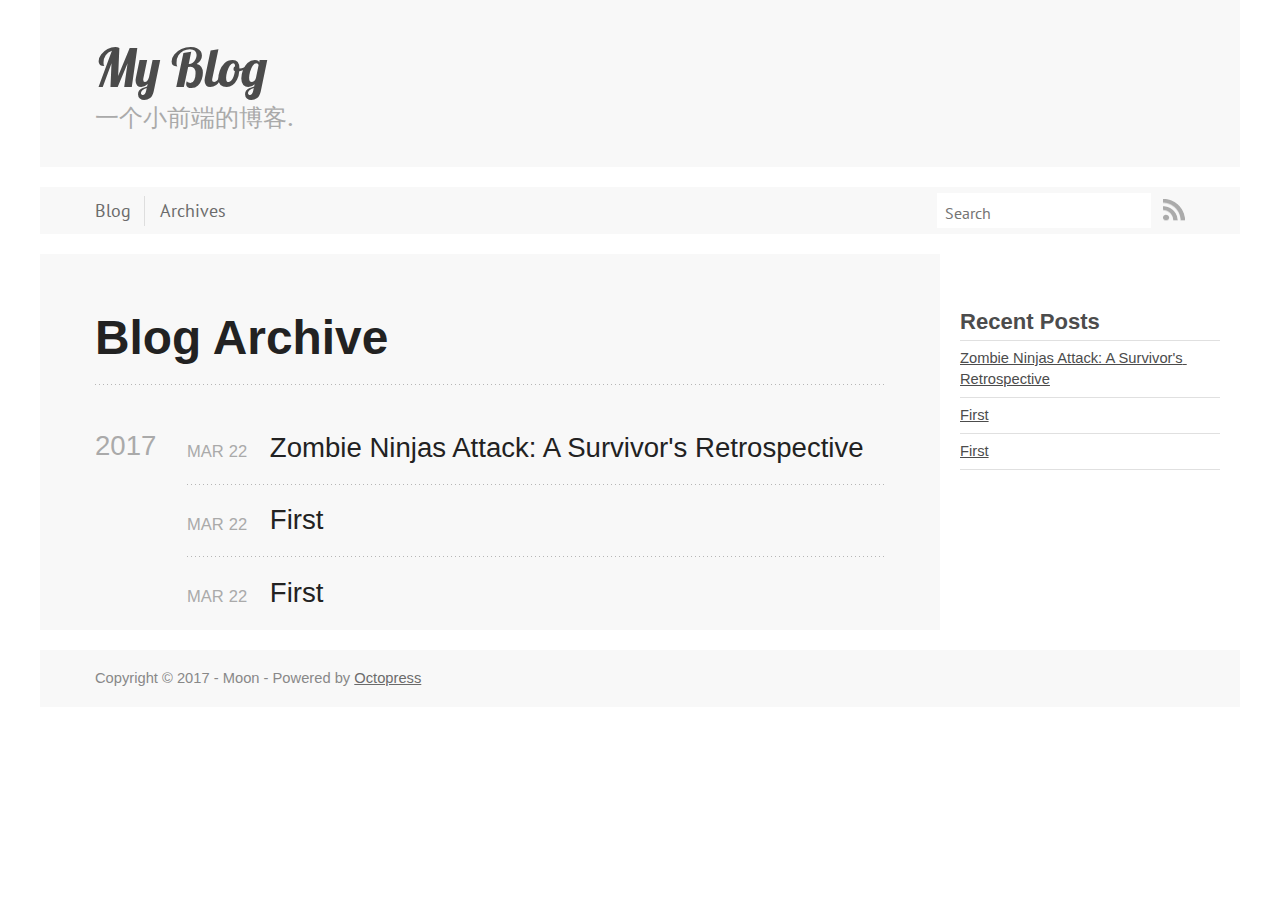
==== commit 14965c60: "Site updated at 2017-03-22 16:05:40 UTC" ====
--- a/blog/archives/index.html
+++ b/blog/archives/index.html
@@ -1,11 +1,18 @@
+
 <!DOCTYPE html>
-<html class="no-js" lang="en">
+<!--[if IEMobile 7 ]><html class="no-js iem7"><![endif]-->
+<!--[if lt IE 9]><html class="no-js lte-ie8"><![endif]-->
+<!--[if (gt IE 8)|(gt IEMobile 7)|!(IEMobile)|!(IE)]><!--><html class="no-js" lang="en"><!--<![endif]-->
 <head>
   <meta charset="utf-8">
   <title>Blog Archive - My Blog</title>
   <meta name="author" content="Moon">
 
   
+  <meta name="description" content="Blog Archive 2017 Zombie Ninjas Attack: A Survivor's Retrospective
+Mar 22 2017 First
+Mar 22 2017 First
+Mar 22 2017 Recent Posts Zombie Ninjas Attack &hellip;">
   
 
   <!-- http://t.co/dKP3o1e -->
@@ -14,208 +21,139 @@
   <meta name="viewport" content="width=device-width, initial-scale=1">
 
   
-  <link rel="canonical" href="http://moonsin.github.io/blog/archives/">
-  <link href="/favicon.png" type="image/png" rel="icon">
+  <link rel="canonical" href="http://moonsin.github.io/blog/archives">
+  <link href="/favicon.ico" rel="icon">
+  <link href="/stylesheets/screen.css" media="screen, projection" rel="stylesheet" type="text/css">
   <link href="/atom.xml" rel="alternate" title="My Blog" type="application/atom+xml">
-
-  <!-- http://opengraphprotocol.org/ -->
-  <meta name="twitter:card" content="summary_large_image">
-  <meta property="og:type" content="website">
-  <meta property="og:url" content="http://moonsin.github.io/blog/archives/">
-  <meta property="og:title" content="Blog Archive - My Blog">
-  
-
-  <script src="/javascripts/libs/jquery/jquery-2.1.3.min.js"></script>
-
-<link href="/assets/bootstrap/dist/css/bootstrap.min.css" rel="stylesheet" type="text/css">
-<link href="/assets/bootstrap/dist/css/bootstrap-theme.min.css" rel="stylesheet" type="text/css">
-
-<link rel="stylesheet" type="text/css" href="https://maxcdn.bootstrapcdn.com/font-awesome/4.7.0/css/font-awesome.min.css">
-
-
-  
-  <link href="/stylesheets/screen.css" media="screen, projection, print" rel="stylesheet" type="text/css">
+  <script src="/javascripts/modernizr-2.0.js"></script>
+  <script src="//ajax.googleapis.com/ajax/libs/jquery/1.9.1/jquery.min.js"></script>
+  <script>!window.jQuery && document.write(unescape('%3Cscript src="./javascripts/libs/jquery.min.js"%3E%3C/script%3E'))</script>
+  <script src="/javascripts/octopress.js" type="text/javascript"></script>
+  <!--Fonts from Google"s Web font directory at http://google.com/webfonts -->
+<link href="//fonts.googleapis.com/css?family=PT+Serif:regular,italic,bold,bolditalic" rel="stylesheet" type="text/css">
+<link href="//fonts.googleapis.com/css?family=PT+Sans:regular,italic,bold,bolditalic" rel="stylesheet" type="text/css">
 
   
 
 </head>
 
-  <body   >
-    <a href="#content" class="sr-only sr-only-focusable">Skip to main content</a>
-    <div id="wrap">
-      
-        <header role="banner">
-          <nav class="navbar navbar-default" role="navigation">
-    <div class="container">
-        <div class="navbar-header">
-            <button type="button" class="navbar-toggle" title="toggle navbar" data-toggle="collapse" data-target=".navbar-collapse">
-                <span class="icon-bar"></span>
-                <span class="icon-bar"></span>
-                <span class="icon-bar"></span>
-            </button>
-            <a class="navbar-brand" href="/">My Blog</a>
-        </div>
+<body   >
+  <header role="banner"><hgroup>
+  <h1><a href="/">My Blog</a></h1>
+  
+    <h2>一个小前端的博客.</h2>
+  
+</hgroup>
 
-        <div class="navbar-collapse collapse">
-            <ul class="nav navbar-nav">
-                <li ><a href="#">Projects</a></li>
-<li class="active"><a href="/blog/archives">Archives</a></li>
-<li ><a href="#">About</a></li>
-            </ul>
-            <ul class="nav navbar-nav navbar-right">
-                <li>
-                    <a class="subscribe-rss" href="/atom.xml" title="subscribe via RSS">
-                        <span class="visible-xs">RSS</span>
-                        <img class="hidden-xs" src="/images/rss.png" alt="RSS">
-                    </a>
-                </li>
-                
-            </ul>
-            
-                <form class="navbar-form navbar-right" action="https://www.baidu.com/search" method="GET">
-                    <input type="hidden" name="sitesearch" value="moonsin.github.io">
-                    <div class="form-group">
-                        <input class="form-control" type="text" name="q" placeholder="Search">
-                    </div>
-                </form>
-            
-        </div>
-    </div>
+</header>
+  <nav role="navigation"><ul class="subscription" data-subscription="rss">
+  <li><a href="/atom.xml" rel="subscribe-rss" title="subscribe via RSS">RSS</a></li>
+  
+</ul>
+  
+<form action="https://www.baidu.com/search" method="get">
+  <fieldset role="search">
+    <input type="hidden" name="q" value="site:moonsin.github.io" />
+    <input class="search" type="text" name="q" results="0" placeholder="Search"/>
+  </fieldset>
+</form>
+  
+<ul class="main-navigation">
+  <li><a href="/">Blog</a></li>
+  <li><a href="/blog/archives">Archives</a></li>
+</ul>
+
 </nav>
-
-
-        </header>
-      
-      <div id="main" role="main" class="container">
-        <div id="content">
-          <div class="row">
-  <div class="page-content">
-    <article role="article">
-      
-        <header class="page-header">
-          
-          
-            <h1 class="entry-title">
-              Blog Archive
-              
-            </h1>
-          
-        </header>
-      
-      <div class="entry-content">
-        <div id="blog-archives" itemscope itemtype="http://schema.org/Blog">
-<meta itemprop="name" content="My Blog" />
-
-<meta itemprop="url" content="http://moonsin.github.io" />
+  <div id="main">
+    <div id="content">
+      <div>
+<article role="article">
+  
+  <header>
+    <h1 class="entry-title">Blog Archive</h1>
+    
+  </header>
+  
+  <div id="blog-archives">
 
 
 
   
-  <h2 class="year">2017</h2>
+  <h2>2017</h2>
 
-<article class="page-header" itemprop="blogPost" itemscope itemtype="http://schema.org/BlogPosting">
+<article>
   
-<h2 class="post-title" itemprop="name headline"><a href="/blog/2017/03/22/zombie-ninjas-attack-a-survivors-retrospective/" itemprop="url">Zombie Ninjas Attack: A Survivor's Retrospective</a></h2>
-<p class="meta text-muted">
+<h1><a href="/blog/2017/03/22/zombie-ninjas-attack-a-survivors-retrospective/">Zombie Ninjas Attack: A Survivor's Retrospective</a></h1>
+<time datetime="2017-03-22T23:48:45+08:00" pubdate><span class='month'>Mar</span> <span class='day'>22</span> <span class='year'>2017</span></time>
+
+
+</article>
+
+
+
+<article>
   
+<h1><a href="/blog/2017/03/22/second/">First</a></h1>
+<time datetime="2017-03-22T23:24:34+08:00" pubdate><span class='month'>Mar</span> <span class='day'>22</span> <span class='year'>2017</span></time>
+
+
+</article>
+
+
+
+<article>
+  
+<h1><a href="/blog/2017/03/22/first/">First</a></h1>
+<time datetime="2017-03-22T23:14:34+08:00" pubdate><span class='month'>Mar</span> <span class='day'>22</span> <span class='year'>2017</span></time>
+
+
+</article>
+
+</div>
+
+  
+</article>
+
+</div>
+
+<aside class="sidebar">
+  
+    <section>
+  <h1>Recent Posts</h1>
+  <ul id="recent_posts">
+    
+      <li class="post">
+        <a href="/blog/2017/03/22/zombie-ninjas-attack-a-survivors-retrospective/">Zombie Ninjas Attack: A Survivor's Retrospective</a>
+      </li>
+    
+      <li class="post">
+        <a href="/blog/2017/03/22/second/">First</a>
+      </li>
+    
+      <li class="post">
+        <a href="/blog/2017/03/22/first/">First</a>
+      </li>
+    
+  </ul>
+</section>
 
 
 
 
 
+  
+</aside>
 
 
-
-
-
-
-
-<span class="glyphicon glyphicon-calendar"></span> <time datetime="2017-03-22T23:48:45+08:00"  data-updated="true" itemprop="datePublished dateCreated">ordinal</time>
-  
-
-
+    </div>
+  </div>
+  <footer role="contentinfo"><p>
+  Copyright &copy; 2017 - Moon -
+  <span class="credit">Powered by <a href="http://octopress.org">Octopress</a></span>
 </p>
 
-</article>
-
-
-
-<article class="page-header" itemprop="blogPost" itemscope itemtype="http://schema.org/BlogPosting">
+</footer>
   
-<h2 class="post-title" itemprop="name headline"><a href="/blog/2017/03/22/second/" itemprop="url">First</a></h2>
-<p class="meta text-muted">
-  
-
-
-
-
-
-
-
-
-
-
-
-
-<span class="glyphicon glyphicon-calendar"></span> <time datetime="2017-03-22T23:24:34+08:00"  data-updated="true" itemprop="datePublished dateCreated">ordinal</time>
-  
-
-
-</p>
-
-</article>
-
-
-
-<article class="page-header" itemprop="blogPost" itemscope itemtype="http://schema.org/BlogPosting">
-  
-<h2 class="post-title" itemprop="name headline"><a href="/blog/2017/03/22/first/" itemprop="url">First</a></h2>
-<p class="meta text-muted">
-  
-
-
-
-
-
-
-
-
-
-
-
-
-<span class="glyphicon glyphicon-calendar"></span> <time datetime="2017-03-22T23:14:34+08:00"  data-updated="true" itemprop="datePublished dateCreated">ordinal</time>
-  
-
-
-</p>
-
-</article>
-
-</div>
-
-      </div>
-      
-    </article>
-    
-  </div>
-</div>
-
-        </div>
-      </div>
-    </div>
-    <footer role="contentinfo"><div class="container">
-    <p class="text-muted credits">
-  Copyright &copy; 2017 - Moon<br>
-  <small>
-      <span class="credit">Powered by <a href="http://octopress.org">Octopress</a></span>,
-      <span class="credit">customized with <a href="https://github.com/bhrigu123/abacus">abacus theme</a></span>.
-  </small>
-</p>
-
-</div>
-</footer>
-    
 
 
 
@@ -234,9 +172,8 @@
   </script>
 
 
-<script src="/assets/bootstrap/dist/js/bootstrap.min.js"></script>
-<script src="/javascripts/modernizr.js"></script>
 
 
-  </body>
+
+</body>
 </html>
--- a/stylesheets/screen.css
+++ b/stylesheets/screen.css
@@ -1 +1 @@
-h1,h2,h3{margin-top:32px;margin-bottom:12px;font-weight:bold;line-height:1.2}h4,h5,h6{line-height:1.3}.entry-content{font-size:18px}.entry-content p{margin:0 0 1.75em 0;letter-spacing:0.01rem;font-size:1.8rem;line-height:1.75em;color:#3A4145}.blog-index p{margin:0}q{font-style:italic}q:before{content:"\201C"}q:after{content:"\201D"}.flex-content,article img,article video,article .flash-video{max-width:100%;height:auto}.basic-alignment.left,article img.left,article video.left,article .left.flash-video{float:left;margin-right:1.5em}.basic-alignment.right,article img.right,article video.right,article .right.flash-video{float:right;margin-left:1.5em}.basic-alignment.center,article img.center,article video.center,article .center.flash-video{display:block;margin:0 auto 1.5em}.basic-alignment.left,article img.left,article video.left,article .left.flash-video,.basic-alignment.right,article img.right,article video.right,article .right.flash-video{margin-bottom:.8em}.text-uppercase{text-transform:uppercase}.page-content{margin:40px auto;max-width:750px;line-height:1.6;padding:0 10px}section{margin-bottom:40px}.sans,html .gist .gist-file .gist-meta{font-family:"PT Sans","Helvetica Neue",Arial,sans-serif}.serif{font-family:"PT Serif",Georgia,Times,"Times New Roman",serif}.mono{font-family:Menlo,Monaco,"Andale Mono","lucida console","Courier New",monospace}h4{font-weight:bold}header[role=banner] .navbar li img{height:18px}header[role=banner] .navbar a.subscribe-rss,header[role=banner] .navbar a.subscribe-email{padding-top:0.9em;padding-bottom:0.9em}article img:not(.no-border){-moz-border-radius:.3em;-webkit-border-radius:.3em;border-radius:.3em;-moz-box-shadow:rgba(0,0,0,0.15) 0 1px 4px;-webkit-box-shadow:rgba(0,0,0,0.15) 0 1px 4px;box-shadow:rgba(0,0,0,0.15) 0 1px 4px;-moz-box-sizing:border-box;-webkit-box-sizing:border-box;box-sizing:border-box;border:#fff 0.5em solid}article video,article .flash-video{margin:0 auto 1.5em}article video{display:block;width:100%}article .flash-video>div{position:relative;display:block;padding-bottom:56.25%;padding-top:1px;height:0;overflow:hidden}article .flash-video>div iframe,article .flash-video>div object,article .flash-video>div embed{position:absolute;top:0;left:0;width:100%;height:100%}article>footer{padding-bottom:1em;margin-top:2em}article>footer p.meta{margin-bottom:.8em;clear:both}.separator{content:"\2022 ";padding:0 .4em 0 .2em;display:inline-block}.page-header p.meta{margin-bottom:0}.page-header .entry-title{margin-top:0}.pager{margin-top:42px}.meta.pager{margin-top:24px}#archive #content>div,#archive #content>div>article{padding-top:0}#blog-archives article{border-bottom:none;margin-top:inherit;margin-bottom:inherit;padding:1em 0 1em;position:relative}#blog-archives article:last-child{background:none}#blog-archives .year{border:none;display:none}#blog-archives .post-title{margin-bottom:.3em}#blog-archives .post-title a{font-weight:normal;display:inline-block}#blog-archives .entry-content{display:none}#blog-archives time .month,#blog-archives time .day{display:inline-block}#blog-archives time .month{text-transform:uppercase}@media only screen and (min-width: 768px){#blog-archives article{margin-left:7em}#blog-archives h2.year{float:left;margin-top:1.6em;font-weight:normal;display:inline-block;position:relative}#blog-archives time.year{display:none}#blog-archives article{padding-bottom:.7em}#blog-archives a.category{line-height:1.1em}}#content>.category article{margin-left:0;padding-left:6.8em}#content>.category .year{display:inline}#banner-image{position:relative;height:60vh;background-image:url("/images/banner.jpg");min-height:500px;background-size:cover;background-repeat:no-repeat;background-position:center center}#banner-text{position:absolute;color:white;width:100%;top:17%;margin:0 auto;text-align:center}#banner-text a{text-decoration:underline}.layer{background-color:rgba(60,60,58,0.5);position:absolute;top:0;left:0;width:100%;height:100%}.page-title{font-size:5rem;font-weight:700}.page-desc{font-size:2rem;line-height:1.5;font-weight:100;margin:0 auto}@media (min-width: 1300px){.page-desc{width:50%}}@media (min-width: 800px) and (max-width: 1300px){.page-desc{width:60%}}@media (min-width: 690px) and (max-width: 800px){.page-desc{width:75%}}@media (max-width: 600px){.page-desc{width:100%}}.page-links a{font-size:2.2rem;line-height:1.5;color:white;text-decoration:none;padding:15px 15px 15px 15px}.page-links a:hover{background-color:rgba(128,128,128,0.3)}.index-nav{list-style:none;padding:0}.index-nav>li{display:inline-block;float:none}.post-footer{position:relative;margin:6rem 0 0 0;padding:3rem 0 0 0;border-top:#EBF2F6 1px solid}.author-image{box-sizing:border-box;display:block;position:absolute;top:-40px;left:50%;margin-left:-40px;width:80px;height:80px;border-radius:100%;overflow:hidden;padding:6px;background:#fff;z-index:2;box-shadow:#E7EEF2 0 0 0 1px}.author-image .img{position:relative;display:block;width:100%;height:100%;background-size:cover;background-position:center center;border-radius:100%}.author .author-meta,.author .author-meta a{color:#9EABB3 !important}.post-footer h4{font-size:1.8rem;margin:0}.post-footer .share{position:absolute;top:4rem;right:0;width:140px}@media only screen and (max-width: 500px){.post-footer .share{position:static;text-align:center;width:auto}.post-footer .author{text-align:center}}.post-footer .share a{font-size:1.8rem;display:inline-block;margin:1rem 1.6rem 1.6rem 0;color:#BBC7CC;text-decoration:none}.fa{transition:all 0.5s ease 0s}.fa-twitter:hover{color:#55acee !important}.fa-facebook:hover{color:#3b5998 !important}.fa-google-plus:hover{color:red !important}.pager a{white-space:normal !important;background-image:none !important}.pager-title{color:#337ab7}.gist-file table.highlight{width:100%}.highlight{-moz-border-radius:5px;-webkit-border-radius:5px;border-radius:5px}.highlight table td.code{width:100%}figcaption+.highlight{-moz-border-radius-topleft:0;-webkit-border-top-left-radius:0;border-top-left-radius:0;-moz-border-radius-topright:0;-webkit-border-top-right-radius:0;border-top-right-radius:0}.highlight .line-numbers{text-align:right;font-size:13px;line-height:1.45em;background:#fff url('/images/noise.png?1490198232') top left !important;border-right:1px solid #ebe4ce !important;-moz-box-shadow:#fff -1px 0 inset;-webkit-box-shadow:#fff -1px 0 inset;box-shadow:#fff -1px 0 inset;text-shadow:#f1ecdc 0 -1px;padding:1em .8em .8em .8em;-moz-border-radius:0;-webkit-border-radius:0;border-radius:0}.highlight .line-numbers span{color:#93a1a1 !important}.gist-file .highlight .line-numbers{font-size:inherit;padding-top:.5em !important}figure.code,.gist,pre{-moz-box-shadow:rgba(0,0,0,0.06) 0 0 10px;-webkit-box-shadow:rgba(0,0,0,0.06) 0 0 10px;box-shadow:rgba(0,0,0,0.06) 0 0 10px}figure.code .highlight pre,.gist .highlight pre,pre .highlight pre{-moz-box-shadow:none;-webkit-box-shadow:none;box-shadow:none}.gist .highlight *::-moz-selection,figure.code .highlight *::-moz-selection{background:#c7c7c7;color:inherit;text-shadow:#839496 0 1px}.gist .highlight *::-webkit-selection,figure.code .highlight *::-webkit-selection{background:#c7c7c7;color:inherit;text-shadow:#839496 0 1px}.gist .highlight *::selection,figure.code .highlight *::selection{background:#c7c7c7;color:inherit;text-shadow:#839496 0 1px}html .gist .gist-file{margin-bottom:0;position:relative;border:none;padding-top:2.5em !important}html .gist .gist-file .highlight{margin-bottom:0}html .gist .gist-file .gist-syntax{background:none !important}html .gist .gist-file .gist-syntax .gist-highlight{background:#fcfcfc !important}html .gist .gist-file .gist-syntax .highlight pre{padding:0}html .gist .gist-file .gist-meta{padding:.6em 0.8em;color:#93a1a1;font-size:.7em !important;background:transparent;line-height:1.5em}html .gist .gist-file .gist-meta a{color:#76888b !important;text-decoration:none}html .gist .gist-file .gist-meta a:hover,html .gist .gist-file .gist-meta a:focus{text-decoration:underline}html .gist .gist-file .gist-meta a:hover{color:#586e75 !important}html .gist .gist-file .gist-meta a[href*='#file']{top:0.75em;left:0.5em;position:absolute;color:#474747 !important}html .gist .gist-file .gist-meta a[href*='#file']:hover{color:#1863a1 !important}html .gist .gist-file .gist-meta a[href*=raw]{top:0.75em;position:absolute;right:.8em;text-decoration:none;z-index:1;font-size:13px;padding-left:3em}html .gist .gist-file .gist-meta a[href*=raw]:hover,html .gist .gist-file .gist-meta a[href*=raw]:focus{text-decoration:underline}.pre-code,html .gist .gist-file .gist-syntax .highlight pre,.highlight code{white-space:pre;font-family:Menlo,Monaco,"Andale Mono","lucida console","Courier New",monospace !important;overflow:scroll;overflow-y:hidden;display:block;padding:.8em;overflow-x:auto;line-height:1.45em;background:#fcfcfc url('/images/noise.png?1490198232') top left !important;color:#586e75 !important}.pre-code span,html .gist .gist-file .gist-syntax .highlight pre span,.highlight code span{color:#586e75 !important}.pre-code span,html .gist .gist-file .gist-syntax .highlight pre span,.highlight code span{font-style:normal !important;font-weight:normal !important}.pre-code .c,html .gist .gist-file .gist-syntax .highlight pre .c,.highlight code .c{color:#93a1a1 !important;font-style:italic !important}.pre-code .cm,html .gist .gist-file .gist-syntax .highlight pre .cm,.highlight code .cm{color:#93a1a1 !important;font-style:italic !important}.pre-code .cp,html .gist .gist-file .gist-syntax .highlight pre .cp,.highlight code .cp{color:#93a1a1 !important;font-style:italic !important}.pre-code .c1,html .gist .gist-file .gist-syntax .highlight pre .c1,.highlight code .c1{color:#93a1a1 !important;font-style:italic !important}.pre-code .cs,html .gist .gist-file .gist-syntax .highlight pre .cs,.highlight code .cs{color:#93a1a1 !important;font-weight:bold !important;font-style:italic !important}.pre-code .err,html .gist .gist-file .gist-syntax .highlight pre .err,.highlight code .err{color:#dc322f !important;background:none !important}.pre-code .k,html .gist .gist-file .gist-syntax .highlight pre .k,.highlight code .k{color:#cb4b16 !important}.pre-code .o,html .gist .gist-file .gist-syntax .highlight pre .o,.highlight code .o{color:#586e75 !important;font-weight:bold !important}.pre-code .p,html .gist .gist-file .gist-syntax .highlight pre .p,.highlight code .p{color:#586e75 !important}.pre-code .ow,html .gist .gist-file .gist-syntax .highlight pre .ow,.highlight code .ow{color:#2aa198 !important;font-weight:bold !important}.pre-code .gd,html .gist .gist-file .gist-syntax .highlight pre .gd,.highlight code .gd{color:#586e75 !important;background-color:#f4cac9 !important;display:inline-block}.pre-code .gd .x,html .gist .gist-file .gist-syntax .highlight pre .gd .x,.highlight code .gd .x{color:#586e75 !important;background-color:#f1b5b4 !important;display:inline-block}.pre-code .ge,html .gist .gist-file .gist-syntax .highlight pre .ge,.highlight code .ge{color:#586e75 !important;font-style:italic !important}.pre-code .gh,html .gist .gist-file .gist-syntax .highlight pre .gh,.highlight code .gh{color:#93a1a1 !important}.pre-code .gi,html .gist .gist-file .gist-syntax .highlight pre .gi,.highlight code .gi{color:#586e75 !important;background-color:#e4e8ca !important;display:inline-block}.pre-code .gi .x,html .gist .gist-file .gist-syntax .highlight pre .gi .x,.highlight code .gi .x{color:#586e75 !important;background-color:#ccd497 !important;display:inline-block}.pre-code .gs,html .gist .gist-file .gist-syntax .highlight pre .gs,.highlight code .gs{color:#586e75 !important;font-weight:bold !important}.pre-code .gu,html .gist .gist-file .gist-syntax .highlight pre .gu,.highlight code .gu{color:#6c71c4 !important}.pre-code .kc,html .gist .gist-file .gist-syntax .highlight pre .kc,.highlight code .kc{color:#859900 !important;font-weight:bold !important}.pre-code .kd,html .gist .gist-file .gist-syntax .highlight pre .kd,.highlight code .kd{color:#268bd2 !important}.pre-code .kp,html .gist .gist-file .gist-syntax .highlight pre .kp,.highlight code .kp{color:#cb4b16 !important;font-weight:bold !important}.pre-code .kr,html .gist .gist-file .gist-syntax .highlight pre .kr,.highlight code .kr{color:#d33682 !important;font-weight:bold !important}.pre-code .kt,html .gist .gist-file .gist-syntax .highlight pre .kt,.highlight code .kt{color:#2aa198 !important}.pre-code .n,html .gist .gist-file .gist-syntax .highlight pre .n,.highlight code .n{color:#268bd2 !important}.pre-code .na,html .gist .gist-file .gist-syntax .highlight pre .na,.highlight code .na{color:#268bd2 !important}.pre-code .nb,html .gist .gist-file .gist-syntax .highlight pre .nb,.highlight code .nb{color:#859900 !important}.pre-code .nc,html .gist .gist-file .gist-syntax .highlight pre .nc,.highlight code .nc{color:#d33682 !important}.pre-code .no,html .gist .gist-file .gist-syntax .highlight pre .no,.highlight code .no{color:#b58900 !important}.pre-code .nl,html .gist .gist-file .gist-syntax .highlight pre .nl,.highlight code .nl{color:#859900 !important}.pre-code .ne,html .gist .gist-file .gist-syntax .highlight pre .ne,.highlight code .ne{color:#268bd2 !important;font-weight:bold !important}.pre-code .nf,html .gist .gist-file .gist-syntax .highlight pre .nf,.highlight code .nf{color:#268bd2 !important;font-weight:bold !important}.pre-code .nn,html .gist .gist-file .gist-syntax .highlight pre .nn,.highlight code .nn{color:#b58900 !important}.pre-code .nt,html .gist .gist-file .gist-syntax .highlight pre .nt,.highlight code .nt{color:#268bd2 !important;font-weight:bold !important}.pre-code .nx,html .gist .gist-file .gist-syntax .highlight pre .nx,.highlight code .nx{color:#b58900 !important}.pre-code .vg,html .gist .gist-file .gist-syntax .highlight pre .vg,.highlight code .vg{color:#268bd2 !important}.pre-code .vi,html .gist .gist-file .gist-syntax .highlight pre .vi,.highlight code .vi{color:#268bd2 !important}.pre-code .nv,html .gist .gist-file .gist-syntax .highlight pre .nv,.highlight code .nv{color:#268bd2 !important}.pre-code .mf,html .gist .gist-file .gist-syntax .highlight pre .mf,.highlight code .mf{color:#2aa198 !important}.pre-code .m,html .gist .gist-file .gist-syntax .highlight pre .m,.highlight code .m{color:#2aa198 !important}.pre-code .mh,html .gist .gist-file .gist-syntax .highlight pre .mh,.highlight code .mh{color:#2aa198 !important}.pre-code .mi,html .gist .gist-file .gist-syntax .highlight pre .mi,.highlight code .mi{color:#2aa198 !important}.pre-code .s,html .gist .gist-file .gist-syntax .highlight pre .s,.highlight code .s{color:#2aa198 !important}.pre-code .sd,html .gist .gist-file .gist-syntax .highlight pre .sd,.highlight code .sd{color:#2aa198 !important}.pre-code .s2,html .gist .gist-file .gist-syntax .highlight pre .s2,.highlight code .s2{color:#2aa198 !important}.pre-code .se,html .gist .gist-file .gist-syntax .highlight pre .se,.highlight code .se{color:#dc322f !important}.pre-code .si,html .gist .gist-file .gist-syntax .highlight pre .si,.highlight code .si{color:#268bd2 !important}.pre-code .sr,html .gist .gist-file .gist-syntax .highlight pre .sr,.highlight code .sr{color:#2aa198 !important}.pre-code .s1,html .gist .gist-file .gist-syntax .highlight pre .s1,.highlight code .s1{color:#2aa198 !important}.pre-code div .gd,html .gist .gist-file .gist-syntax .highlight pre div .gd,.highlight code div .gd,.pre-code div .gd .x,html .gist .gist-file .gist-syntax .highlight pre div .gd .x,.highlight code div .gd .x,.pre-code div .gi,html .gist .gist-file .gist-syntax .highlight pre div .gi,.highlight code div .gi,.pre-code div .gi .x,html .gist .gist-file .gist-syntax .highlight pre div .gi .x,.highlight code div .gi .x{display:inline-block;width:100%}.highlight,.gist-highlight{margin-bottom:1.8em;background:#fcfcfc url('/images/noise.png?1490198232') top left;overflow-y:hidden;overflow-x:auto}.highlight pre,.gist-highlight pre{background:none;-moz-border-radius:0px;-webkit-border-radius:0px;border-radius:0px;border:none;padding:0;margin-bottom:0}pre::-webkit-scrollbar,.highlight::-webkit-scrollbar,.gist-highlight::-webkit-scrollbar{height:.5em;background:rgba(0,0,0,0.15)}pre::-webkit-scrollbar-thumb:horizontal,.highlight::-webkit-scrollbar-thumb:horizontal,.gist-highlight::-webkit-scrollbar-thumb:horizontal{background:rgba(0,0,0,0.15);-webkit-border-radius:4px;border-radius:4px}.highlight code{background:#000}figure.code,.gist{background:none;padding:0;margin-bottom:1.5em}figure.code pre,.gist pre{margin-bottom:0}figure.code figcaption,.gist figcaption{position:relative}figure.code .highlight,.gist .highlight{margin-bottom:0}.code-title{text-align:center;font-size:13px;line-height:2em;text-shadow:#cbcccc 0 1px 0;color:#474747;font-weight:normal;margin-bottom:0;-moz-border-radius-topleft:5px;-webkit-border-top-left-radius:5px;border-top-left-radius:5px;-moz-border-radius-topright:5px;-webkit-border-top-right-radius:5px;border-top-right-radius:5px;font-family:"Helvetica Neue", Arial, "Lucida Grande", "Lucida Sans Unicode", Lucida, sans-serif;background:#aaa url('/images/code_bg.png?1490198232') top repeat-x;border:1px solid #565656;border-top-color:#cbcbcb;border-left-color:#a5a5a5;border-right-color:#a5a5a5;border-bottom:0}.download-source,figure.code figcaption a,.gist figcaption a{top:0.9em;position:absolute;right:.8em;text-decoration:none;z-index:1;font-size:13px;padding-left:3em}.download-source:hover,figure.code figcaption a:hover,.gist figcaption a:hover,.download-source:focus,figure.code figcaption a:focus,.gist figcaption a:focus{text-decoration:underline}figure.code:not(.panel),.gist{border:1px solid #ddd;-moz-border-radius:5px;-webkit-border-radius:5px;border-radius:5px}figure.code:not(.panel) .highlight,.gist .highlight{border-top:1px solid #ddd;-moz-border-radius:5px;-webkit-border-radius:5px;border-radius:5px;-moz-border-radius-topleft:0;-webkit-border-top-left-radius:0;border-top-left-radius:0;-moz-border-radius-topright:0;-webkit-border-top-right-radius:0;border-top-right-radius:0}figure.code:not(.panel) figcaption,.gist figcaption{padding:10px 15px}figure.code:not(.panel) figcaption,figure.code:not(.panel) .gist-file,.gist figcaption,.gist .gist-file{color:#333;background-color:#f5f5f5;-moz-border-radius:5px;-webkit-border-radius:5px;border-radius:5px}figure.code:not(.panel) figcaption a[href*='#file'],figure.code:not(.panel) .gist-file a[href*='#file'],.gist figcaption a[href*='#file'],.gist .gist-file a[href*='#file']{font-size:16px;line-height:1.45em;font-weight:bold}#gh_repos p{font-size:13px}.gh-profile-link{margin:6px;font-size:13px}.googleplus h1{-moz-box-shadow:none !important;-webkit-box-shadow:none !important;-o-box-shadow:none !important;box-shadow:none !important;border-bottom:0px none !important}.googleplus a{text-decoration:none;white-space:normal !important;line-height:32px}.googleplus a img{float:left;margin-right:0.5em;border:0 none}.googleplus-hidden{position:absolute;top:-1000em;left:-1000em}body figure.code{padding:0}body figure.code .highlight code{-moz-border-radius:0;-webkit-border-radius:0;border-radius:0}body figure.code .highlight pre{white-space:pre}html,body{height:100%}#wrap{min-height:100%;height:auto !important;height:100%;margin:0 auto -60px;padding:0 0 60px}footer[role=contentinfo]{height:60px}@media print{body *{visibility:hidden}.no-print,.no-print *{display:none !important}.page-content,.page-content *{visibility:visible}.page-content{position:absolute;left:0;top:0}}
+@import url(http://fonts.googleapis.com/css?family=Lobster);html,body,div,span,applet,object,iframe,h1,h2,h3,h4,h5,h6,p,blockquote,pre,a,abbr,acronym,address,big,cite,code,del,dfn,em,img,ins,kbd,q,s,samp,small,strike,strong,sub,sup,tt,var,b,u,i,center,dl,dt,dd,ol,ul,li,fieldset,form,label,legend,table,caption,tbody,tfoot,thead,tr,th,td,article,aside,canvas,details,embed,figure,figcaption,footer,header,hgroup,menu,nav,output,ruby,section,summary,time,mark,audio,video{margin:0;padding:0;border:0;font:inherit;font-size:100%;vertical-align:baseline}html{line-height:1}ol,ul{list-style:none}table{border-collapse:collapse;border-spacing:0}caption,th,td{text-align:left;font-weight:normal;vertical-align:middle}q,blockquote{quotes:none}q:before,q:after,blockquote:before,blockquote:after{content:"";content:none}a img{border:none}article,aside,details,figcaption,figure,footer,header,hgroup,main,menu,nav,section,summary{display:block}a{color:#1863a1}a:visited{color:#751590}a:focus{color:#0181eb}a:hover{color:#0181eb}a:active{color:#01579f}aside.sidebar a{color:#222}aside.sidebar a:focus{color:#0181eb}aside.sidebar a:hover{color:#0181eb}aside.sidebar a:active{color:#01579f}a{-moz-transition:color .3s;-o-transition:color .3s;-webkit-transition:color .3s;transition:color .3s}html{background:#252525 url('/images/line-tile.png?1490198710') top left}body>div{background:#f2f2f2 url('/images/noise.png?1490198710') top left;border-bottom:1px solid #bfbfbf}body>div>div{background:#f8f8f8 url('/images/noise.png?1490198710') top left;border-right:1px solid #e0e0e0}.heading,body>header h1,h1,h2,h3,h4,h5,h6{font-family:"PT Serif","Georgia","Helvetica Neue",Arial,sans-serif}.sans,body>header h2,article header p.meta,article>footer,#content .blog-index footer,html .gist .gist-file .gist-meta,#blog-archives a.category,#blog-archives time,aside.sidebar section,body>footer{font-family:"PT Sans","Helvetica Neue",Arial,sans-serif}.serif,body,#content .blog-index a[rel=full-article]{font-family:"PT Serif",Georgia,Times,"Times New Roman",serif}.mono,pre,code,tt,p code,li code{font-family:Menlo,Monaco,"Andale Mono","lucida console","Courier New",monospace}body>header h1{font-size:2.2em;font-family:"PT Serif","Georgia","Helvetica Neue",Arial,sans-serif;font-weight:normal;line-height:1.2em;margin-bottom:0.6667em}body>header h2{font-family:"PT Serif","Georgia","Helvetica Neue",Arial,sans-serif}body{line-height:1.5em;color:#222}h1{font-size:2.2em;line-height:1.2em}@media only screen and (min-width: 992px){body{font-size:1.15em}h1{font-size:2.6em;line-height:1.2em}}h1,h2,h3,h4,h5,h6{text-rendering:optimizelegibility;margin-bottom:1em;font-weight:bold}h2,section h1{font-size:1.5em}h3,section h2,section section h1{font-size:1.3em}h4,section h3,section section h2,section section section h1{font-size:1em}h5,section h4,section section h3{font-size:.9em}h6,section h5,section section h4,section section section h3{font-size:.8em}p,article blockquote,ul,ol{margin-bottom:1.5em}ul{list-style-type:disc}ul ul{list-style-type:circle;margin-bottom:0px}ul ul ul{list-style-type:square;margin-bottom:0px}ol{list-style-type:decimal}ol ol{list-style-type:lower-alpha;margin-bottom:0px}ol ol ol{list-style-type:lower-roman;margin-bottom:0px}ul,ul ul,ul ol,ol,ol ul,ol ol{margin-left:1.3em}ul ul,ul ol,ol ul,ol ol{margin-bottom:0em}strong{font-weight:bold}em{font-style:italic}sup,sub{font-size:0.75em;position:relative;display:inline-block;padding:0 .2em;line-height:.8em}sup{top:-.5em}sub{bottom:-.5em}a[rev='footnote']{font-size:.75em;padding:0 .3em;line-height:1}q{font-style:italic}q:before{content:"\201C"}q:after{content:"\201D"}em,dfn{font-style:italic}strong,dfn{font-weight:bold}del,s{text-decoration:line-through}abbr,acronym{border-bottom:1px dotted;cursor:help}hr{margin-bottom:0.2em}small{font-size:.8em}big{font-size:1.2em}article blockquote{font-style:italic;position:relative;font-size:1.2em;line-height:1.5em;padding-left:1em;border-left:4px solid rgba(170,170,170,0.5)}article blockquote cite{font-style:italic}article blockquote cite a{color:#aaa !important;word-wrap:break-word}article blockquote cite:before{content:'\2014';padding-right:.3em;padding-left:.3em;color:#aaa}@media only screen and (min-width: 992px){article blockquote{padding-left:1.5em;border-left-width:4px}}.pullquote-right:before,.pullquote-left:before{padding:0;border:none;content:attr(data-pullquote);float:right;width:45%;margin:.5em 0 1em 1.5em;position:relative;top:7px;font-size:1.4em;line-height:1.45em}.pullquote-left:before{float:left;margin:.5em 1.5em 1em 0}.force-wrap,article a,aside.sidebar a{white-space:-moz-pre-wrap;white-space:-pre-wrap;white-space:-o-pre-wrap;white-space:pre-wrap;word-wrap:break-word}.group,body>header,body>nav,body>footer,body #content>article,body #content>div>article,body #content>div>section,body div.pagination,aside.sidebar,#main,#content,.sidebar{*zoom:1}.group:after,body>header:after,body>nav:after,body>footer:after,body #content>article:after,body #content>div>article:after,body #content>div>section:after,body div.pagination:after,#main:after,#content:after,.sidebar:after{content:"";display:table;clear:both}body{-webkit-text-size-adjust:none;max-width:1200px;position:relative;margin:0 auto}body>header,body>nav,body>footer,body #content>article,body #content>div>article,body #content>div>section{padding-left:18px;padding-right:18px}@media only screen and (min-width: 480px){body>header,body>nav,body>footer,body #content>article,body #content>div>article,body #content>div>section{padding-left:25px;padding-right:25px}}@media only screen and (min-width: 768px){body>header,body>nav,body>footer,body #content>article,body #content>div>article,body #content>div>section{padding-left:35px;padding-right:35px}}@media only screen and (min-width: 992px){body>header,body>nav,body>footer,body #content>article,body #content>div>article,body #content>div>section{padding-left:55px;padding-right:55px}}body div.pagination{margin-left:18px;margin-right:18px}@media only screen and (min-width: 480px){body div.pagination{margin-left:25px;margin-right:25px}}@media only screen and (min-width: 768px){body div.pagination{margin-left:35px;margin-right:35px}}@media only screen and (min-width: 992px){body div.pagination{margin-left:55px;margin-right:55px}}body>header{font-size:1em;padding-top:1.5em;padding-bottom:1.5em}#content{overflow:hidden}#content>div,#content>article{width:100%}aside.sidebar{float:none;padding:0 18px 1px;background-color:#f7f7f7;border-top:1px solid #e0e0e0}.flex-content,article img,article video,article .flash-video,aside.sidebar img{max-width:100%;height:auto}.basic-alignment.left,article img.left,article video.left,article .left.flash-video,aside.sidebar img.left{float:left;margin-right:1.5em}.basic-alignment.right,article img.right,article video.right,article .right.flash-video,aside.sidebar img.right{float:right;margin-left:1.5em}.basic-alignment.center,article img.center,article video.center,article .center.flash-video,aside.sidebar img.center{display:block;margin:0 auto 1.5em}.basic-alignment.left,article img.left,article video.left,article .left.flash-video,aside.sidebar img.left,.basic-alignment.right,article img.right,article video.right,article .right.flash-video,aside.sidebar img.right{margin-bottom:.8em}.toggle-sidebar,.no-sidebar .toggle-sidebar{display:none}@media only screen and (min-width: 750px){body.sidebar-footer aside.sidebar{float:none;width:auto;clear:left;margin:0;padding:0 35px 1px;background-color:#f7f7f7;border-top:1px solid #eaeaea}body.sidebar-footer aside.sidebar section.odd,body.sidebar-footer aside.sidebar section.even{float:left;width:48%}body.sidebar-footer aside.sidebar section.odd{margin-left:0}body.sidebar-footer aside.sidebar section.even{margin-left:4%}body.sidebar-footer aside.sidebar.thirds section{width:30%;margin-left:5%}body.sidebar-footer aside.sidebar.thirds section.first{margin-left:0;clear:both}}body.sidebar-footer #content{margin-right:0px}body.sidebar-footer .toggle-sidebar{display:none}@media only screen and (min-width: 550px){body>header{font-size:1em}}@media only screen and (min-width: 750px){aside.sidebar{float:none;width:auto;clear:left;margin:0;padding:0 35px 1px;background-color:#f7f7f7;border-top:1px solid #eaeaea}aside.sidebar section.odd,aside.sidebar section.even{float:left;width:48%}aside.sidebar section.odd{margin-left:0}aside.sidebar section.even{margin-left:4%}aside.sidebar.thirds section{width:30%;margin-left:5%}aside.sidebar.thirds section.first{margin-left:0;clear:both}}@media only screen and (min-width: 768px){body{-webkit-text-size-adjust:auto}body>header{font-size:1.2em}#main{padding:0;margin:0 auto}#content{overflow:visible;margin-right:240px;position:relative}.no-sidebar #content{margin-right:0;border-right:0}.collapse-sidebar #content{margin-right:20px}#content>div,#content>article{padding-top:17.5px;padding-bottom:17.5px;float:left}aside.sidebar{width:210px;padding:0 15px 15px;background:none;clear:none;float:left;margin:0 -100% 0 0}aside.sidebar section{width:auto;margin-left:0}aside.sidebar section.odd,aside.sidebar section.even{float:none;width:auto;margin-left:0}.collapse-sidebar aside.sidebar{float:none;width:auto;clear:left;margin:0;padding:0 35px 1px;background-color:#f7f7f7;border-top:1px solid #eaeaea}.collapse-sidebar aside.sidebar section.odd,.collapse-sidebar aside.sidebar section.even{float:left;width:48%}.collapse-sidebar aside.sidebar section.odd{margin-left:0}.collapse-sidebar aside.sidebar section.even{margin-left:4%}.collapse-sidebar aside.sidebar.thirds section{width:30%;margin-left:5%}.collapse-sidebar aside.sidebar.thirds section.first{margin-left:0;clear:both}}@media only screen and (min-width: 992px){body>header{font-size:1.3em}#content{margin-right:300px}#content>div,#content>article{padding-top:27.5px;padding-bottom:27.5px}aside.sidebar{width:260px;padding:1.2em 20px 20px}.collapse-sidebar aside.sidebar{padding-left:55px;padding-right:55px}}@media only screen and (min-width: 768px){ul,ol{margin-left:0}}body>header{background:#333}body>header h1{display:inline-block;margin:0}body>header h1 a,body>header h1 a:visited,body>header h1 a:hover{color:#f2f2f2;text-decoration:none}body>header h2{margin:.2em 0 0;font-size:1em;color:#aaa;font-weight:normal}body>nav{position:relative;background-color:#ccc;background:url('/images/noise.png?1490198710'),url('[data-uri]');background:url('/images/noise.png?1490198710'),-webkit-gradient(linear, 50% 0%, 50% 100%, color-stop(0%, #e0e0e0),color-stop(50%, #cccccc),color-stop(100%, #b0b0b0));background:url('/images/noise.png?1490198710'),-moz-linear-gradient(#e0e0e0,#cccccc,#b0b0b0);background:url('/images/noise.png?1490198710'),-webkit-linear-gradient(#e0e0e0,#cccccc,#b0b0b0);background:url('/images/noise.png?1490198710'),linear-gradient(#e0e0e0,#cccccc,#b0b0b0);border-top:1px solid #f2f2f2;border-bottom:1px solid #8c8c8c;padding-top:.35em;padding-bottom:.35em}body>nav form{-moz-background-clip:padding;-o-background-clip:padding-box;-webkit-background-clip:padding;background-clip:padding-box;margin:0;padding:0}body>nav form .search{padding:.3em .5em 0;font-size:.85em;font-family:"PT Sans","Helvetica Neue",Arial,sans-serif;line-height:1.1em;width:95%;-moz-border-radius:.5em;-webkit-border-radius:.5em;border-radius:.5em;-moz-background-clip:padding;-o-background-clip:padding-box;-webkit-background-clip:padding;background-clip:padding-box;-moz-box-shadow:#d1d1d1 0 1px;-webkit-box-shadow:#d1d1d1 0 1px;box-shadow:#d1d1d1 0 1px;background-color:#f2f2f2;border:1px solid #b3b3b3;color:#888}body>nav form .search:focus{color:#444;border-color:#80b1df;-moz-box-shadow:#80b1df 0 0 4px,#80b1df 0 0 3px inset;-webkit-box-shadow:#80b1df 0 0 4px,#80b1df 0 0 3px inset;box-shadow:#80b1df 0 0 4px,#80b1df 0 0 3px inset;background-color:#fff;outline:none}body>nav fieldset[role=search]{float:right;width:48%}body>nav fieldset.mobile-nav{float:left;width:48%}body>nav fieldset.mobile-nav select{width:100%;font-size:.8em;border:1px solid #888}body>nav ul{display:none}@media only screen and (min-width: 550px){body>nav{font-size:.9em}body>nav ul{margin:0;padding:0;border:0;overflow:hidden;*zoom:1;float:left;display:block;padding-top:.15em}body>nav ul li{list-style-image:none;list-style-type:none;margin-left:0;white-space:nowrap;float:left;padding-left:0;padding-right:0}body>nav ul li:first-child{padding-left:0}body>nav ul li:last-child{padding-right:0}body>nav ul li.last{padding-right:0}body>nav ul.subscription{margin-left:.8em;float:right}body>nav ul.subscription li:last-child a{padding-right:0}body>nav ul li{margin:0}body>nav a{color:#6b6b6b;font-family:"PT Sans","Helvetica Neue",Arial,sans-serif;text-shadow:#ebebeb 0 1px;float:left;text-decoration:none;font-size:1.1em;padding:.1em 0;line-height:1.5em}body>nav a:visited{color:#6b6b6b}body>nav a:hover{color:#2b2b2b}body>nav li+li{border-left:1px solid #b0b0b0;margin-left:.8em}body>nav li+li a{padding-left:.8em;border-left:1px solid #dedede}body>nav form{float:right;text-align:left;padding-left:.8em;width:175px}body>nav form .search{width:93%;font-size:.95em;line-height:1.2em}body>nav ul[data-subscription$=email]+form{width:97px}body>nav ul[data-subscription$=email]+form .search{width:91%}body>nav fieldset.mobile-nav{display:none}body>nav fieldset[role=search]{width:99%}}@media only screen and (min-width: 992px){body>nav form{width:215px}body>nav ul[data-subscription$=email]+form{width:147px}}.no-placeholder body>nav .search{background:#f2f2f2 url('/images/search.png?1490198710') 0.3em 0.25em no-repeat;text-indent:1.3em}@media only screen and (min-width: 550px){.maskImage body>nav ul[data-subscription$=email]+form{width:123px}}@media only screen and (min-width: 992px){.maskImage body>nav ul[data-subscription$=email]+form{width:173px}}.maskImage ul.subscription{position:relative;top:.2em}.maskImage ul.subscription li,.maskImage ul.subscription a{border:0;padding:0}.maskImage a[rel=subscribe-rss]{position:relative;top:0px;text-indent:-999999em;background-color:#dedede;border:0;padding:0}.maskImage a[rel=subscribe-rss],.maskImage a[rel=subscribe-rss]:after{-webkit-mask-image:url('/images/rss.png?1490198710');-moz-mask-image:url('/images/rss.png?1490198710');-ms-mask-image:url('/images/rss.png?1490198710');-o-mask-image:url('/images/rss.png?1490198710');mask-image:url('/images/rss.png?1490198710');-webkit-mask-repeat:no-repeat;-moz-mask-repeat:no-repeat;-ms-mask-repeat:no-repeat;-o-mask-repeat:no-repeat;mask-repeat:no-repeat;width:22px;height:22px}.maskImage a[rel=subscribe-rss]:after{content:"";position:absolute;top:-1px;left:0;background-color:#ababab}.maskImage a[rel=subscribe-rss]:hover:after{background-color:#9e9e9e}.maskImage a[rel=subscribe-email]{position:relative;top:0px;text-indent:-999999em;background-color:#dedede;border:0;padding:0}.maskImage a[rel=subscribe-email],.maskImage a[rel=subscribe-email]:after{-webkit-mask-image:url('/images/email.png?1490198710');-moz-mask-image:url('/images/email.png?1490198710');-ms-mask-image:url('/images/email.png?1490198710');-o-mask-image:url('/images/email.png?1490198710');mask-image:url('/images/email.png?1490198710');-webkit-mask-repeat:no-repeat;-moz-mask-repeat:no-repeat;-ms-mask-repeat:no-repeat;-o-mask-repeat:no-repeat;mask-repeat:no-repeat;width:28px;height:22px}.maskImage a[rel=subscribe-email]:after{content:"";position:absolute;top:-1px;left:0;background-color:#ababab}.maskImage a[rel=subscribe-email]:hover:after{background-color:#9e9e9e}article{padding-top:1em}article header{position:relative;padding-top:2em;padding-bottom:1em;margin-bottom:1em;background:url('[data-uri]') bottom left repeat-x}article header h1{margin:0}article header h1 a{text-decoration:none}article header h1 a:hover{text-decoration:underline}article header p{font-size:.9em;color:#aaa;margin:0}article header p.meta{text-transform:uppercase;position:absolute;top:0}@media only screen and (min-width: 768px){article header{margin-bottom:1.5em;padding-bottom:1em;background:url('[data-uri]') bottom left repeat-x}}article h2{padding-top:0.8em;background:url('[data-uri]') top left repeat-x}.entry-content article h2:first-child,article header+h2{padding-top:0}article h2:first-child,article header+h2{background:none}article .feature{padding-top:.5em;margin-bottom:1em;padding-bottom:1em;background:url('[data-uri]') bottom left repeat-x;font-size:2.0em;font-style:italic;line-height:1.3em}article img,article video,article .flash-video{-moz-border-radius:.3em;-webkit-border-radius:.3em;border-radius:.3em;-moz-box-shadow:rgba(0,0,0,0.15) 0 1px 4px;-webkit-box-shadow:rgba(0,0,0,0.15) 0 1px 4px;box-shadow:rgba(0,0,0,0.15) 0 1px 4px;-moz-box-sizing:border-box;-webkit-box-sizing:border-box;box-sizing:border-box;border:#fff 0.5em solid}article video,article .flash-video{margin:0 auto 1.5em}article video{display:block;width:100%}article .flash-video>div{position:relative;display:block;padding-bottom:56.25%;padding-top:1px;height:0;overflow:hidden}article .flash-video>div iframe,article .flash-video>div object,article .flash-video>div embed{position:absolute;top:0;left:0;width:100%;height:100%}article>footer{padding-bottom:2.5em;margin-top:2em}article>footer p.meta{margin-bottom:.8em;font-size:.85em;clear:both;overflow:hidden}.blog-index article+article{background:url('[data-uri]') top left repeat-x}#content .blog-index{padding-top:0;padding-bottom:0}#content .blog-index article{padding-top:2em}#content .blog-index article header{background:none;padding-bottom:0}#content .blog-index article h1{font-size:2.2em}#content .blog-index article h1 a{color:inherit}#content .blog-index article h1 a:hover{color:#0181eb}#content .blog-index a[rel=full-article]{background:#ebebeb;display:inline-block;padding:.4em .8em;margin-right:.5em;text-decoration:none;color:#666;-moz-transition:background-color .5s;-o-transition:background-color .5s;-webkit-transition:background-color .5s;transition:background-color .5s}#content .blog-index a[rel=full-article]:hover{background:#0181eb;text-shadow:none;color:#f8f8f8}#content .blog-index footer{margin-top:1em}.separator,article>footer .byline+time:before,article>footer time+time:before,article>footer .comments:before,article>footer .byline ~ .categories:before{content:"\2022 ";padding:0 .4em 0 .2em;display:inline-block}#content div.pagination{text-align:center;font-size:.95em;position:relative;background:url('[data-uri]') top left repeat-x;padding-top:1.5em;padding-bottom:1.5em}#content div.pagination a{text-decoration:none;color:#aaa}#content div.pagination a.prev{position:absolute;left:0}#content div.pagination a.next{position:absolute;right:0}#content div.pagination a:hover{color:#0181eb}#content div.pagination a[href*=archive]:before,#content div.pagination a[href*=archive]:after{content:'\2014';padding:0 .3em}p.meta+.sharing{padding-top:1em;padding-left:0;background:url('[data-uri]') top left repeat-x}#fb-root{display:none}.highlight,html .gist .gist-file .gist-syntax .gist-highlight{border:1px solid #e7dec3 !important}.highlight table td.code,html .gist .gist-file .gist-syntax .gist-highlight table td.code{width:100%}.highlight .line-numbers,html .gist .gist-file .gist-syntax .highlight .line_numbers{text-align:right;font-size:13px;line-height:1.45em;background:#fdf8e8 url('/images/noise.png?1490198710') top left !important;border-right:1px solid #ebe4ce !important;-moz-box-shadow:#fef9ed -1px 0 inset;-webkit-box-shadow:#fef9ed -1px 0 inset;box-shadow:#fef9ed -1px 0 inset;text-shadow:#f1ecdc 0 -1px;padding:.8em !important;-moz-border-radius:0;-webkit-border-radius:0;border-radius:0}.highlight .line-numbers span,html .gist .gist-file .gist-syntax .highlight .line_numbers span{color:#93a1a1 !important}figure.code,.gist-file,pre{-moz-box-shadow:rgba(0,0,0,0.06) 0 0 10px;-webkit-box-shadow:rgba(0,0,0,0.06) 0 0 10px;box-shadow:rgba(0,0,0,0.06) 0 0 10px}figure.code .highlight pre,.gist-file .highlight pre,pre .highlight pre{-moz-box-shadow:none;-webkit-box-shadow:none;box-shadow:none}.gist .highlight *::-moz-selection,figure.code .highlight *::-moz-selection{background:#fff;color:inherit;text-shadow:#fdf6e3 0 1px}.gist .highlight *::-webkit-selection,figure.code .highlight *::-webkit-selection{background:#fff;color:inherit;text-shadow:#fdf6e3 0 1px}.gist .highlight *::selection,figure.code .highlight *::selection{background:#fff;color:inherit;text-shadow:#fdf6e3 0 1px}html .gist .gist-file{margin-bottom:1.8em;position:relative;border:none;padding-top:26px !important}html .gist .gist-file .highlight{margin-bottom:0}html .gist .gist-file .gist-syntax{border-bottom:0 !important;background:none !important}html .gist .gist-file .gist-syntax .gist-highlight{background:#fdf6e3 !important}html .gist .gist-file .gist-syntax .highlight pre{padding:0}html .gist .gist-file .gist-meta{padding:.6em 0.8em;border:1px solid #f1ecdc !important;color:#93a1a1;font-size:.7em !important;background:#fef9ed url('/images/noise.png?1490198710') top left;border:1px solid #e7dec3 !important;border-top:1px solid #fef9ed !important;line-height:1.5em}html .gist .gist-file .gist-meta a{color:#76888b !important;text-decoration:none}html .gist .gist-file .gist-meta a:hover,html .gist .gist-file .gist-meta a:focus{text-decoration:underline}html .gist .gist-file .gist-meta a:hover{color:#586e75 !important}html .gist .gist-file .gist-meta a[href*='#file']{position:absolute;top:0;left:0;right:-10px;color:#474747 !important}html .gist .gist-file .gist-meta a[href*='#file']:hover{color:#1863a1 !important}html .gist .gist-file .gist-meta a[href*=raw]{top:.4em}pre{background:#fdf6e3 url('/images/noise.png?1490198710') top left;-moz-border-radius:.4em;-webkit-border-radius:.4em;border-radius:.4em;border:1px solid #e7dec3;line-height:1.45em;font-size:13px;margin-bottom:2.1em;padding:.8em 1em;color:#586e75;overflow:auto}h3.filename+pre{-moz-border-radius-topleft:0px;-webkit-border-top-left-radius:0px;border-top-left-radius:0px;-moz-border-radius-topright:0px;-webkit-border-top-right-radius:0px;border-top-right-radius:0px}p code,li code{display:inline-block;white-space:no-wrap;background:#fff;font-size:.8em;line-height:1.5em;color:#555;border:1px solid #ddd;-moz-border-radius:.4em;-webkit-border-radius:.4em;border-radius:.4em;padding:0 .3em;margin:-1px 0}p pre code,li pre code{font-size:1em !important;background:none;border:none}.pre-code,html .gist .gist-file .gist-syntax .highlight pre,.highlight code{font-family:Menlo,Monaco,"Andale Mono","lucida console","Courier New",monospace !important;overflow:scroll;overflow-y:hidden;display:block;padding:.8em;overflow-x:auto;line-height:1.45em;background:#fdf6e3 url('/images/noise.png?1490198710') top left !important;color:#586e75 !important}.pre-code span,html .gist .gist-file .gist-syntax .highlight pre span,.highlight code span{color:#586e75 !important}.pre-code span,html .gist .gist-file .gist-syntax .highlight pre span,.highlight code span{font-style:normal !important;font-weight:normal !important}.pre-code .c,html .gist .gist-file .gist-syntax .highlight pre .c,.highlight code .c{color:#93a1a1 !important;font-style:italic !important}.pre-code .cm,html .gist .gist-file .gist-syntax .highlight pre .cm,.highlight code .cm{color:#93a1a1 !important;font-style:italic !important}.pre-code .cp,html .gist .gist-file .gist-syntax .highlight pre .cp,.highlight code .cp{color:#93a1a1 !important;font-style:italic !important}.pre-code .c1,html .gist .gist-file .gist-syntax .highlight pre .c1,.highlight code .c1{color:#93a1a1 !important;font-style:italic !important}.pre-code .cs,html .gist .gist-file .gist-syntax .highlight pre .cs,.highlight code .cs{color:#93a1a1 !important;font-weight:bold !important;font-style:italic !important}.pre-code .err,html .gist .gist-file .gist-syntax .highlight pre .err,.highlight code .err{color:#dc322f !important;background:none !important}.pre-code .k,html .gist .gist-file .gist-syntax .highlight pre .k,.highlight code .k{color:#cb4b16 !important}.pre-code .o,html .gist .gist-file .gist-syntax .highlight pre .o,.highlight code .o{color:#586e75 !important;font-weight:bold !important}.pre-code .p,html .gist .gist-file .gist-syntax .highlight pre .p,.highlight code .p{color:#586e75 !important}.pre-code .ow,html .gist .gist-file .gist-syntax .highlight pre .ow,.highlight code .ow{color:#2aa198 !important;font-weight:bold !important}.pre-code .gd,html .gist .gist-file .gist-syntax .highlight pre .gd,.highlight code .gd{color:#586e75 !important;background-color:#f5c5b6 !important;display:inline-block}.pre-code .gd .x,html .gist .gist-file .gist-syntax .highlight pre .gd .x,.highlight code .gd .x{color:#586e75 !important;background-color:#f1b1a4 !important;display:inline-block}.pre-code .ge,html .gist .gist-file .gist-syntax .highlight pre .ge,.highlight code .ge{color:#586e75 !important;font-style:italic !important}.pre-code .gh,html .gist .gist-file .gist-syntax .highlight pre .gh,.highlight code .gh{color:#93a1a1 !important}.pre-code .gi,html .gist .gist-file .gist-syntax .highlight pre .gi,.highlight code .gi{color:#586e75 !important;background-color:#e5e3b6 !important;display:inline-block}.pre-code .gi .x,html .gist .gist-file .gist-syntax .highlight pre .gi .x,.highlight code .gi .x{color:#586e75 !important;background-color:#cdd188 !important;display:inline-block}.pre-code .gs,html .gist .gist-file .gist-syntax .highlight pre .gs,.highlight code .gs{color:#586e75 !important;font-weight:bold !important}.pre-code .gu,html .gist .gist-file .gist-syntax .highlight pre .gu,.highlight code .gu{color:#6c71c4 !important}.pre-code .kc,html .gist .gist-file .gist-syntax .highlight pre .kc,.highlight code .kc{color:#859900 !important;font-weight:bold !important}.pre-code .kd,html .gist .gist-file .gist-syntax .highlight pre .kd,.highlight code .kd{color:#268bd2 !important}.pre-code .kp,html .gist .gist-file .gist-syntax .highlight pre .kp,.highlight code .kp{color:#cb4b16 !important;font-weight:bold !important}.pre-code .kr,html .gist .gist-file .gist-syntax .highlight pre .kr,.highlight code .kr{color:#d33682 !important;font-weight:bold !important}.pre-code .kt,html .gist .gist-file .gist-syntax .highlight pre .kt,.highlight code .kt{color:#2aa198 !important}.pre-code .n,html .gist .gist-file .gist-syntax .highlight pre .n,.highlight code .n{color:#268bd2 !important}.pre-code .na,html .gist .gist-file .gist-syntax .highlight pre .na,.highlight code .na{color:#268bd2 !important}.pre-code .nb,html .gist .gist-file .gist-syntax .highlight pre .nb,.highlight code .nb{color:#859900 !important}.pre-code .nc,html .gist .gist-file .gist-syntax .highlight pre .nc,.highlight code .nc{color:#d33682 !important}.pre-code .no,html .gist .gist-file .gist-syntax .highlight pre .no,.highlight code .no{color:#b58900 !important}.pre-code .nl,html .gist .gist-file .gist-syntax .highlight pre .nl,.highlight code .nl{color:#859900 !important}.pre-code .ne,html .gist .gist-file .gist-syntax .highlight pre .ne,.highlight code .ne{color:#268bd2 !important;font-weight:bold !important}.pre-code .nf,html .gist .gist-file .gist-syntax .highlight pre .nf,.highlight code .nf{color:#268bd2 !important;font-weight:bold !important}.pre-code .nn,html .gist .gist-file .gist-syntax .highlight pre .nn,.highlight code .nn{color:#b58900 !important}.pre-code .nt,html .gist .gist-file .gist-syntax .highlight pre .nt,.highlight code .nt{color:#268bd2 !important;font-weight:bold !important}.pre-code .nx,html .gist .gist-file .gist-syntax .highlight pre .nx,.highlight code .nx{color:#b58900 !important}.pre-code .vg,html .gist .gist-file .gist-syntax .highlight pre .vg,.highlight code .vg{color:#268bd2 !important}.pre-code .vi,html .gist .gist-file .gist-syntax .highlight pre .vi,.highlight code .vi{color:#268bd2 !important}.pre-code .nv,html .gist .gist-file .gist-syntax .highlight pre .nv,.highlight code .nv{color:#268bd2 !important}.pre-code .mf,html .gist .gist-file .gist-syntax .highlight pre .mf,.highlight code .mf{color:#2aa198 !important}.pre-code .m,html .gist .gist-file .gist-syntax .highlight pre .m,.highlight code .m{color:#2aa198 !important}.pre-code .mh,html .gist .gist-file .gist-syntax .highlight pre .mh,.highlight code .mh{color:#2aa198 !important}.pre-code .mi,html .gist .gist-file .gist-syntax .highlight pre .mi,.highlight code .mi{color:#2aa198 !important}.pre-code .s,html .gist .gist-file .gist-syntax .highlight pre .s,.highlight code .s{color:#2aa198 !important}.pre-code .sd,html .gist .gist-file .gist-syntax .highlight pre .sd,.highlight code .sd{color:#2aa198 !important}.pre-code .s2,html .gist .gist-file .gist-syntax .highlight pre .s2,.highlight code .s2{color:#2aa198 !important}.pre-code .se,html .gist .gist-file .gist-syntax .highlight pre .se,.highlight code .se{color:#dc322f !important}.pre-code .si,html .gist .gist-file .gist-syntax .highlight pre .si,.highlight code .si{color:#268bd2 !important}.pre-code .sr,html .gist .gist-file .gist-syntax .highlight pre .sr,.highlight code .sr{color:#2aa198 !important}.pre-code .s1,html .gist .gist-file .gist-syntax .highlight pre .s1,.highlight code .s1{color:#2aa198 !important}.pre-code div .gd,html .gist .gist-file .gist-syntax .highlight pre div .gd,.highlight code div .gd,.pre-code div .gd .x,html .gist .gist-file .gist-syntax .highlight pre div .gd .x,.highlight code div .gd .x,.pre-code div .gi,html .gist .gist-file .gist-syntax .highlight pre div .gi,.highlight code div .gi,.pre-code div .gi .x,html .gist .gist-file .gist-syntax .highlight pre div .gi .x,.highlight code div .gi .x{display:inline-block;width:100%}.highlight,.gist-highlight{margin-bottom:1.8em;background:#fdf6e3;overflow-y:hidden;overflow-x:auto}.highlight pre,.gist-highlight pre{background:none;-moz-border-radius:0px;-webkit-border-radius:0px;border-radius:0px;border:none;padding:0;margin-bottom:0}pre::-webkit-scrollbar,.highlight::-webkit-scrollbar,.gist-highlight::-webkit-scrollbar{height:.5em;background:rgba(0,0,0,0.15)}pre::-webkit-scrollbar-thumb:horizontal,.highlight::-webkit-scrollbar-thumb:horizontal,.gist-highlight::-webkit-scrollbar-thumb:horizontal{background:rgba(0,0,0,0.15);-webkit-border-radius:4px;border-radius:4px}.highlight code{background:#000}figure.code{background:none;padding:0;border:0;margin-bottom:1.5em}figure.code pre{margin-bottom:0}figure.code figcaption{position:relative}figure.code .highlight{margin-bottom:0}.code-title,html .gist .gist-file .gist-meta a[href*='#file'],h3.filename,figure.code figcaption{text-align:center;font-size:13px;line-height:2em;text-shadow:#cbcccc 0 1px 0;color:#474747;font-weight:normal;margin-bottom:0;-moz-border-radius-topleft:5px;-webkit-border-top-left-radius:5px;border-top-left-radius:5px;-moz-border-radius-topright:5px;-webkit-border-top-right-radius:5px;border-top-right-radius:5px;font-family:"Helvetica Neue", Arial, "Lucida Grande", "Lucida Sans Unicode", Lucida, sans-serif;background:#aaa url('/images/code_bg.png?1490198710') top repeat-x;border:1px solid #565656;border-top-color:#cbcbcb;border-left-color:#a5a5a5;border-right-color:#a5a5a5;border-bottom:0}.download-source,html .gist .gist-file .gist-meta a[href*=raw],figure.code figcaption a{position:absolute;right:.8em;text-decoration:none;color:#666 !important;z-index:1;font-size:13px;text-shadow:#cbcccc 0 1px 0;padding-left:3em}.download-source:hover,html .gist .gist-file .gist-meta a[href*=raw]:hover,figure.code figcaption a:hover,.download-source:focus,html .gist .gist-file .gist-meta a[href*=raw]:focus,figure.code figcaption a:focus{text-decoration:underline}#archive #content>div,#archive #content>div>article{padding-top:0}#blog-archives{color:#aaa}#blog-archives article{padding:1em 0 1em;position:relative;background:url('[data-uri]') bottom left repeat-x}#blog-archives article:last-child{background:none}#blog-archives article footer{padding:0;margin:0}#blog-archives h1{color:#222;margin-bottom:.3em}#blog-archives h2{display:none}#blog-archives h1{font-size:1.5em}#blog-archives h1 a{text-decoration:none;color:inherit;font-weight:normal;display:inline-block}#blog-archives h1 a:hover,#blog-archives h1 a:focus{text-decoration:underline}#blog-archives h1 a:hover{color:#0181eb}#blog-archives a.category,#blog-archives time{color:#aaa}#blog-archives .entry-content{display:none}#blog-archives time{font-size:.9em;line-height:1.2em}#blog-archives time .month,#blog-archives time .day{display:inline-block}#blog-archives time .month{text-transform:uppercase}#blog-archives p{margin-bottom:1em}#blog-archives a,#blog-archives .entry-content a{color:inherit}#blog-archives a:hover,#blog-archives .entry-content a:hover{color:#0181eb}#blog-archives a:hover{color:#0181eb}@media only screen and (min-width: 550px){#blog-archives article{margin-left:5em}#blog-archives h2{margin-bottom:.3em;font-weight:normal;display:inline-block;position:relative;top:-1px;float:left}#blog-archives h2:first-child{padding-top:.75em}#blog-archives time{position:absolute;text-align:right;left:0em;top:1.8em}#blog-archives .year{display:none}#blog-archives article{padding-left:4.5em;padding-bottom:.7em}#blog-archives a.category{line-height:1.1em}}#content>.category article{margin-left:0;padding-left:6.8em}#content>.category .year{display:inline}.side-shadow-border,aside.sidebar section h1,aside.sidebar li{-moz-box-shadow:#fff 0 1px;-webkit-box-shadow:#fff 0 1px;box-shadow:#fff 0 1px}aside.sidebar{overflow:hidden;color:#4c4c4c;text-shadow:#fff 0 1px}aside.sidebar section{font-size:.8em;line-height:1.4em;margin-bottom:1.5em}aside.sidebar section h1{margin:1.5em 0 0;padding-bottom:.2em;border-bottom:1px solid #e0e0e0}aside.sidebar section h1+p{padding-top:.4em}aside.sidebar img{-moz-border-radius:.3em;-webkit-border-radius:.3em;border-radius:.3em;-moz-box-shadow:rgba(0,0,0,0.15) 0 1px 4px;-webkit-box-shadow:rgba(0,0,0,0.15) 0 1px 4px;box-shadow:rgba(0,0,0,0.15) 0 1px 4px;-moz-box-sizing:border-box;-webkit-box-sizing:border-box;box-sizing:border-box;border:#fff 0.3em solid}aside.sidebar ul{margin-bottom:0.5em;margin-left:0}aside.sidebar li{list-style:none;padding:.5em 0;margin:0;border-bottom:1px solid #e0e0e0}aside.sidebar li p:last-child{margin-bottom:0}aside.sidebar a{color:inherit;-moz-transition:color .5s;-o-transition:color .5s;-webkit-transition:color .5s;transition:color .5s}aside.sidebar:hover a{color:#222}aside.sidebar:hover a:hover{color:#0181eb}.aside-alt-link,#pinboard_linkroll .pin-tag{color:#7f7f7f}.aside-alt-link:hover,#pinboard_linkroll .pin-tag:hover{color:#0181eb}@media only screen and (min-width: 768px){.toggle-sidebar{outline:none;position:absolute;right:-10px;top:0;bottom:0;display:inline-block;text-decoration:none;color:#cecece;width:9px;cursor:pointer}.toggle-sidebar:hover{background:#e9e9e9;background:url('[data-uri]');background:-webkit-gradient(linear, 0% 50%, 100% 50%, color-stop(0%, rgba(224,224,224,0.5)),color-stop(100%, rgba(224,224,224,0)));background:-moz-linear-gradient(left, rgba(224,224,224,0.5),rgba(224,224,224,0));background:-webkit-linear-gradient(left, rgba(224,224,224,0.5),rgba(224,224,224,0));background:linear-gradient(to right, rgba(224,224,224,0.5),rgba(224,224,224,0))}.toggle-sidebar:after{position:absolute;right:-11px;top:0;width:20px;font-size:1.2em;line-height:1.1em;padding-bottom:.15em;-moz-border-radius-bottomright:.3em;-webkit-border-bottom-right-radius:.3em;border-bottom-right-radius:.3em;text-align:center;background:#f8f8f8 url('/images/noise.png?1490198710') top left;border-bottom:1px solid #e0e0e0;border-right:1px solid #e0e0e0;content:"\00BB";text-indent:-1px}.collapse-sidebar .toggle-sidebar{text-indent:0px;right:-20px;width:19px}.collapse-sidebar .toggle-sidebar:hover{background:#e9e9e9}.collapse-sidebar .toggle-sidebar:after{border-left:1px solid #e0e0e0;text-shadow:#fff 0 1px;content:"\00AB";left:0px;right:0;text-align:center;text-indent:0;border:0;border-right-width:0;background:none}}.googleplus h1{-moz-box-shadow:none !important;-webkit-box-shadow:none !important;-o-box-shadow:none !important;box-shadow:none !important;border-bottom:0px none !important}.googleplus a{text-decoration:none;white-space:normal !important;line-height:32px}.googleplus a img{float:left;margin-right:0.5em;border:0 none}.googleplus-hidden{position:absolute;top:-1000em;left:-1000em}#pinboard_linkroll .pin-title,#pinboard_linkroll .pin-description{display:block;margin-bottom:.5em}#pinboard_linkroll .pin-tag{text-decoration:none}#pinboard_linkroll .pin-tag:hover,#pinboard_linkroll .pin-tag:focus{text-decoration:underline}#pinboard_linkroll .pin-tag:after{content:','}#pinboard_linkroll .pin-tag:last-child:after{content:''}.delicious-posts a.delicious-link{margin-bottom:.5em;display:block}.delicious-posts p{font-size:1em}body>footer{font-size:.8em;color:#888;text-shadow:#d9d9d9 0 1px;background-color:#ccc;background:url('/images/noise.png?1490198710'),url('[data-uri]');background:url('/images/noise.png?1490198710'),-webkit-gradient(linear, 50% 0%, 50% 100%, color-stop(0%, #e0e0e0),color-stop(50%, #cccccc),color-stop(100%, #b0b0b0));background:url('/images/noise.png?1490198710'),-moz-linear-gradient(#e0e0e0,#cccccc,#b0b0b0);background:url('/images/noise.png?1490198710'),-webkit-linear-gradient(#e0e0e0,#cccccc,#b0b0b0);background:url('/images/noise.png?1490198710'),linear-gradient(#e0e0e0,#cccccc,#b0b0b0);border-top:1px solid #f2f2f2;position:relative;padding-top:1em;padding-bottom:1em;margin-bottom:3em;-moz-border-radius-bottomleft:.4em;-webkit-border-bottom-left-radius:.4em;border-bottom-left-radius:.4em;-moz-border-radius-bottomright:.4em;-webkit-border-bottom-right-radius:.4em;border-bottom-right-radius:.4em;z-index:1}body>footer a{color:#6b6b6b}body>footer a:visited{color:#6b6b6b}body>footer a:hover{color:#484848}body>footer p:last-child{margin-bottom:0}html{background:transparent}body *{font-family:'Hiragino Kaku Gothic Pro', Meiryo UI, sans-serif}body>nav fieldset.mobile-nav select{border:none;background-color:#fff;height:34px}body>header{background:transparent}body>header h1 a,body>header h1 a:visited,body>header h1 a:hover{font-family:'Lobster', cursive;color:#4b4b4b}body>div{background:transparent;border-bottom:none}body>div>div{background:transparent;border-right:none}body>nav{background-color:#f8f8f8;background-image:none;text-shadow:none;border-top:none;border-bottom:none;margin:20px 0}#content .blog-index article{background-color:#f8f8f8;padding-bottom:20px;margin-bottom:20px}#content>div,#content>article{padding-top:0;padding-bottom:0}.blog-index article+article{background:transparent}body>header,body>nav,body>footer,body #content>article,body #content>div>article,body #content>div>section{background-color:#f8f8f8}#content div.pagination{background:transparent}body>footer{border-radius:0;background-color:#f8f8f8;background-image:none;text-shadow:none;border-top:none;margin-top:20px}body>nav li+li{border-left:none}body>nav a{text-shadow:none}body>nav form .search{border-radius:0;box-shadow:none}.toggle-sidebar{display:none}.collapse-sidebar #content{margin-right:0}.collapse-sidebar aside.sidebar{border-top:none}.side-shadow-border,aside.sidebar section h1,aside.sidebar li,aside.sidebar section h1,aside.sidebar li{box-shadow:none}aside.sidebar{border-top:none !important}body>nav form .search{border:none;height:30px;background-color:#fff}figure.code,.gist-file,pre{box-shadow:none}.highlight,.gist-highlight{background:#ebebeb}.highlight,html .gist .gist-file .gist-syntax .gist-highlight{border:none !important}.code-title,html .gist .gist-file .gist-meta a[href*='#file'],h3.filename,figure.code figcaption,html .gist .gist-file .gist-meta a[href*='#file'],h3.filename,figure.code figcaption{border:none}.highlight .line-numbers,html .gist .gist-file .gist-syntax .highlight .line_numbers{border-right:none !important}.pre-code,html .gist .gist-file .gist-syntax .highlight pre,.highlight code,html .gist .gist-file .gist-syntax .highlight pre,.highlight code,.highlight .line-numbers,html .gist .gist-file .gist-syntax .highlight .line_numbers{background:none !important;background-color:#fdf6e9}.pre-code span,html .gist .gist-file .gist-syntax .highlight pre span,.highlight code span,html .gist .gist-file .gist-syntax .highlight pre span,.highlight code span{font-family:Menlo,Monaco,Consolas,"Courier New",monospace !important}article blockquote{font-size:16px;line-height:1em;color:#aaa}img#photo{display:block;margin:auto}div#displayname{text-align:center;font-weight:bold}div#currentlocation{text-align:center}div#urls{text-align:center}#content>div>article>footer>div>div.fb-like.fb_iframe_widget>span>iframe{margin-top:-7px}
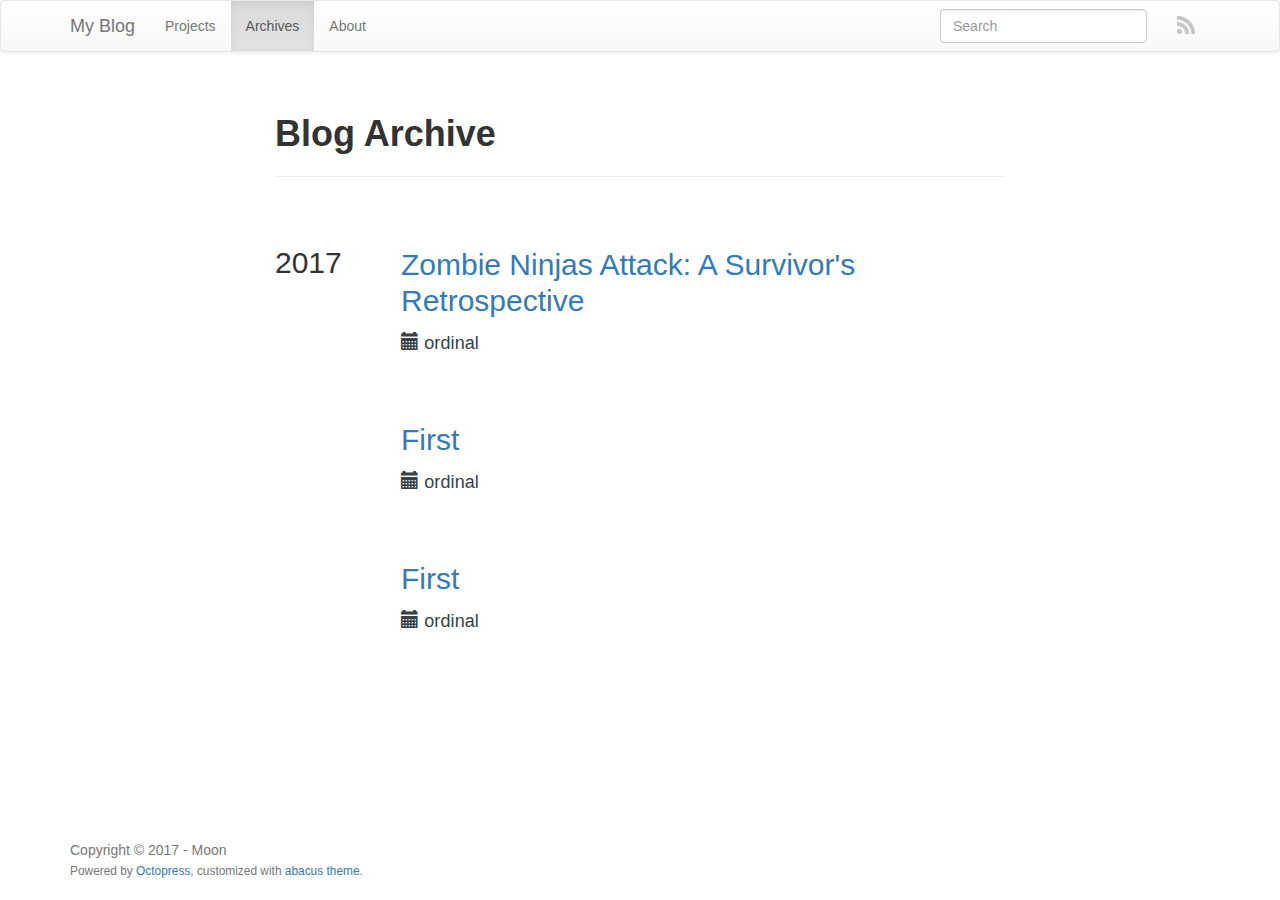
==== commit fb05c215: "Site updated at 2017-03-22 16:18:36 UTC" ====
--- a/blog/archives/index.html
+++ b/blog/archives/index.html
@@ -1,18 +1,11 @@
-
 <!DOCTYPE html>
-<!--[if IEMobile 7 ]><html class="no-js iem7"><![endif]-->
-<!--[if lt IE 9]><html class="no-js lte-ie8"><![endif]-->
-<!--[if (gt IE 8)|(gt IEMobile 7)|!(IEMobile)|!(IE)]><!--><html class="no-js" lang="en"><!--<![endif]-->
+<html class="no-js" lang="en">
 <head>
   <meta charset="utf-8">
   <title>Blog Archive - My Blog</title>
   <meta name="author" content="Moon">
 
   
-  <meta name="description" content="Blog Archive 2017 Zombie Ninjas Attack: A Survivor's Retrospective
-Mar 22 2017 First
-Mar 22 2017 First
-Mar 22 2017 Recent Posts Zombie Ninjas Attack &hellip;">
   
 
   <!-- http://t.co/dKP3o1e -->
@@ -21,139 +14,208 @@
   <meta name="viewport" content="width=device-width, initial-scale=1">
 
   
-  <link rel="canonical" href="http://moonsin.github.io/blog/archives">
-  <link href="/favicon.ico" rel="icon">
-  <link href="/stylesheets/screen.css" media="screen, projection" rel="stylesheet" type="text/css">
+  <link rel="canonical" href="http://moonsin.github.io/blog/archives/">
+  <link href="/favicon.png" type="image/png" rel="icon">
   <link href="/atom.xml" rel="alternate" title="My Blog" type="application/atom+xml">
-  <script src="/javascripts/modernizr-2.0.js"></script>
-  <script src="//ajax.googleapis.com/ajax/libs/jquery/1.9.1/jquery.min.js"></script>
-  <script>!window.jQuery && document.write(unescape('%3Cscript src="./javascripts/libs/jquery.min.js"%3E%3C/script%3E'))</script>
-  <script src="/javascripts/octopress.js" type="text/javascript"></script>
-  <!--Fonts from Google"s Web font directory at http://google.com/webfonts -->
-<link href="//fonts.googleapis.com/css?family=PT+Serif:regular,italic,bold,bolditalic" rel="stylesheet" type="text/css">
-<link href="//fonts.googleapis.com/css?family=PT+Sans:regular,italic,bold,bolditalic" rel="stylesheet" type="text/css">
+
+  <!-- http://opengraphprotocol.org/ -->
+  <meta name="twitter:card" content="summary_large_image">
+  <meta property="og:type" content="website">
+  <meta property="og:url" content="http://moonsin.github.io/blog/archives/">
+  <meta property="og:title" content="Blog Archive - My Blog">
+  
+
+  <script src="/javascripts/libs/jquery/jquery-2.1.3.min.js"></script>
+
+<link href="/assets/bootstrap/dist/css/bootstrap.min.css" rel="stylesheet" type="text/css">
+<link href="/assets/bootstrap/dist/css/bootstrap-theme.min.css" rel="stylesheet" type="text/css">
+
+<link rel="stylesheet" type="text/css" href="https://maxcdn.bootstrapcdn.com/font-awesome/4.7.0/css/font-awesome.min.css">
+
+
+  
+  <link href="/stylesheets/screen.css" media="screen, projection, print" rel="stylesheet" type="text/css">
 
   
 
 </head>
 
-<body   >
-  <header role="banner"><hgroup>
-  <h1><a href="/">My Blog</a></h1>
-  
-    <h2>一个小前端的博客.</h2>
-  
-</hgroup>
-
-</header>
-  <nav role="navigation"><ul class="subscription" data-subscription="rss">
-  <li><a href="/atom.xml" rel="subscribe-rss" title="subscribe via RSS">RSS</a></li>
-  
-</ul>
-  
-<form action="https://www.baidu.com/search" method="get">
-  <fieldset role="search">
-    <input type="hidden" name="q" value="site:moonsin.github.io" />
-    <input class="search" type="text" name="q" results="0" placeholder="Search"/>
-  </fieldset>
-</form>
-  
-<ul class="main-navigation">
-  <li><a href="/">Blog</a></li>
-  <li><a href="/blog/archives">Archives</a></li>
-</ul>
-
+  <body   >
+    <a href="#content" class="sr-only sr-only-focusable">Skip to main content</a>
+    <div id="wrap">
+      
+        <header role="banner">
+          <nav class="navbar navbar-default" role="navigation">
+    <div class="container">
+        <div class="navbar-header">
+            <button type="button" class="navbar-toggle" title="toggle navbar" data-toggle="collapse" data-target=".navbar-collapse">
+                <span class="icon-bar"></span>
+                <span class="icon-bar"></span>
+                <span class="icon-bar"></span>
+            </button>
+            <a class="navbar-brand" href="/">My Blog</a>
+        </div>
+
+        <div class="navbar-collapse collapse">
+            <ul class="nav navbar-nav">
+                <li ><a href="#">Projects</a></li>
+<li class="active"><a href="/blog/archives">Archives</a></li>
+<li ><a href="#">About</a></li>
+            </ul>
+            <ul class="nav navbar-nav navbar-right">
+                <li>
+                    <a class="subscribe-rss" href="/atom.xml" title="subscribe via RSS">
+                        <span class="visible-xs">RSS</span>
+                        <img class="hidden-xs" src="/images/rss.png" alt="RSS">
+                    </a>
+                </li>
+                
+            </ul>
+            
+                <form class="navbar-form navbar-right" action="https://www.baidu.com/search" method="GET">
+                    <input type="hidden" name="sitesearch" value="moonsin.github.io">
+                    <div class="form-group">
+                        <input class="form-control" type="text" name="q" placeholder="Search">
+                    </div>
+                </form>
+            
+        </div>
+    </div>
 </nav>
-  <div id="main">
-    <div id="content">
-      <div>
-<article role="article">
-  
-  <header>
-    <h1 class="entry-title">Blog Archive</h1>
+
+
+        </header>
+      
+      <div id="main" role="main" class="container">
+        <div id="content">
+          <div class="row">
+  <div class="page-content">
+    <article role="article">
+      
+        <header class="page-header">
+          
+          
+            <h1 class="entry-title">
+              Blog Archive
+              
+            </h1>
+          
+        </header>
+      
+      <div class="entry-content">
+        <div id="blog-archives" itemscope itemtype="http://schema.org/Blog">
+<meta itemprop="name" content="My Blog" />
+
+<meta itemprop="url" content="http://moonsin.github.io" />
+
+
+
+  
+  <h2 class="year">2017</h2>
+
+<article class="page-header" itemprop="blogPost" itemscope itemtype="http://schema.org/BlogPosting">
+  
+<h2 class="post-title" itemprop="name headline"><a href="/blog/2017/03/22/zombie-ninjas-attack-a-survivors-retrospective/" itemprop="url">Zombie Ninjas Attack: A Survivor's Retrospective</a></h2>
+<p class="meta text-muted">
+  
+
+
+
+
+
+
+
+
+
+
+
+
+<span class="glyphicon glyphicon-calendar"></span> <time datetime="2017-03-22T23:48:45+08:00"  data-updated="true" itemprop="datePublished dateCreated">ordinal</time>
+  
+
+
+</p>
+
+</article>
+
+
+
+<article class="page-header" itemprop="blogPost" itemscope itemtype="http://schema.org/BlogPosting">
+  
+<h2 class="post-title" itemprop="name headline"><a href="/blog/2017/03/22/second/" itemprop="url">First</a></h2>
+<p class="meta text-muted">
+  
+
+
+
+
+
+
+
+
+
+
+
+
+<span class="glyphicon glyphicon-calendar"></span> <time datetime="2017-03-22T23:24:34+08:00"  data-updated="true" itemprop="datePublished dateCreated">ordinal</time>
+  
+
+
+</p>
+
+</article>
+
+
+
+<article class="page-header" itemprop="blogPost" itemscope itemtype="http://schema.org/BlogPosting">
+  
+<h2 class="post-title" itemprop="name headline"><a href="/blog/2017/03/22/first/" itemprop="url">First</a></h2>
+<p class="meta text-muted">
+  
+
+
+
+
+
+
+
+
+
+
+
+
+<span class="glyphicon glyphicon-calendar"></span> <time datetime="2017-03-22T23:14:34+08:00"  data-updated="true" itemprop="datePublished dateCreated">ordinal</time>
+  
+
+
+</p>
+
+</article>
+
+</div>
+
+      </div>
+      
+    </article>
     
-  </header>
-  
-  <div id="blog-archives">
-
-
-
-  
-  <h2>2017</h2>
-
-<article>
-  
-<h1><a href="/blog/2017/03/22/zombie-ninjas-attack-a-survivors-retrospective/">Zombie Ninjas Attack: A Survivor's Retrospective</a></h1>
-<time datetime="2017-03-22T23:48:45+08:00" pubdate><span class='month'>Mar</span> <span class='day'>22</span> <span class='year'>2017</span></time>
-
-
-</article>
-
-
-
-<article>
-  
-<h1><a href="/blog/2017/03/22/second/">First</a></h1>
-<time datetime="2017-03-22T23:24:34+08:00" pubdate><span class='month'>Mar</span> <span class='day'>22</span> <span class='year'>2017</span></time>
-
-
-</article>
-
-
-
-<article>
-  
-<h1><a href="/blog/2017/03/22/first/">First</a></h1>
-<time datetime="2017-03-22T23:14:34+08:00" pubdate><span class='month'>Mar</span> <span class='day'>22</span> <span class='year'>2017</span></time>
-
-
-</article>
-
+  </div>
 </div>
 
-  
-</article>
+        </div>
+      </div>
+    </div>
+    <footer role="contentinfo"><div class="container">
+    <p class="text-muted credits">
+  Copyright &copy; 2017 - Moon<br>
+  <small>
+      <span class="credit">Powered by <a href="http://octopress.org">Octopress</a></span>,
+      <span class="credit">customized with <a href="https://github.com/bhrigu123/abacus">abacus theme</a></span>.
+  </small>
+</p>
 
 </div>
-
-<aside class="sidebar">
-  
-    <section>
-  <h1>Recent Posts</h1>
-  <ul id="recent_posts">
+</footer>
     
-      <li class="post">
-        <a href="/blog/2017/03/22/zombie-ninjas-attack-a-survivors-retrospective/">Zombie Ninjas Attack: A Survivor's Retrospective</a>
-      </li>
-    
-      <li class="post">
-        <a href="/blog/2017/03/22/second/">First</a>
-      </li>
-    
-      <li class="post">
-        <a href="/blog/2017/03/22/first/">First</a>
-      </li>
-    
-  </ul>
-</section>
-
-
-
-
-
-  
-</aside>
-
-
-    </div>
-  </div>
-  <footer role="contentinfo"><p>
-  Copyright &copy; 2017 - Moon -
-  <span class="credit">Powered by <a href="http://octopress.org">Octopress</a></span>
-</p>
-
-</footer>
-  
 
 
 
@@ -172,8 +234,9 @@
   </script>
 
 
-
-
-
-</body>
+<script src="/assets/bootstrap/dist/js/bootstrap.min.js"></script>
+<script src="/javascripts/modernizr.js"></script>
+
+
+  </body>
 </html>
--- a/stylesheets/screen.css
+++ b/stylesheets/screen.css
@@ -1 +1 @@
-@import url(http://fonts.googleapis.com/css?family=Lobster);html,body,div,span,applet,object,iframe,h1,h2,h3,h4,h5,h6,p,blockquote,pre,a,abbr,acronym,address,big,cite,code,del,dfn,em,img,ins,kbd,q,s,samp,small,strike,strong,sub,sup,tt,var,b,u,i,center,dl,dt,dd,ol,ul,li,fieldset,form,label,legend,table,caption,tbody,tfoot,thead,tr,th,td,article,aside,canvas,details,embed,figure,figcaption,footer,header,hgroup,menu,nav,output,ruby,section,summary,time,mark,audio,video{margin:0;padding:0;border:0;font:inherit;font-size:100%;vertical-align:baseline}html{line-height:1}ol,ul{list-style:none}table{border-collapse:collapse;border-spacing:0}caption,th,td{text-align:left;font-weight:normal;vertical-align:middle}q,blockquote{quotes:none}q:before,q:after,blockquote:before,blockquote:after{content:"";content:none}a img{border:none}article,aside,details,figcaption,figure,footer,header,hgroup,main,menu,nav,section,summary{display:block}a{color:#1863a1}a:visited{color:#751590}a:focus{color:#0181eb}a:hover{color:#0181eb}a:active{color:#01579f}aside.sidebar a{color:#222}aside.sidebar a:focus{color:#0181eb}aside.sidebar a:hover{color:#0181eb}aside.sidebar a:active{color:#01579f}a{-moz-transition:color .3s;-o-transition:color .3s;-webkit-transition:color .3s;transition:color .3s}html{background:#252525 url('/images/line-tile.png?1490198710') top left}body>div{background:#f2f2f2 url('/images/noise.png?1490198710') top left;border-bottom:1px solid #bfbfbf}body>div>div{background:#f8f8f8 url('/images/noise.png?1490198710') top left;border-right:1px solid #e0e0e0}.heading,body>header h1,h1,h2,h3,h4,h5,h6{font-family:"PT Serif","Georgia","Helvetica Neue",Arial,sans-serif}.sans,body>header h2,article header p.meta,article>footer,#content .blog-index footer,html .gist .gist-file .gist-meta,#blog-archives a.category,#blog-archives time,aside.sidebar section,body>footer{font-family:"PT Sans","Helvetica Neue",Arial,sans-serif}.serif,body,#content .blog-index a[rel=full-article]{font-family:"PT Serif",Georgia,Times,"Times New Roman",serif}.mono,pre,code,tt,p code,li code{font-family:Menlo,Monaco,"Andale Mono","lucida console","Courier New",monospace}body>header h1{font-size:2.2em;font-family:"PT Serif","Georgia","Helvetica Neue",Arial,sans-serif;font-weight:normal;line-height:1.2em;margin-bottom:0.6667em}body>header h2{font-family:"PT Serif","Georgia","Helvetica Neue",Arial,sans-serif}body{line-height:1.5em;color:#222}h1{font-size:2.2em;line-height:1.2em}@media only screen and (min-width: 992px){body{font-size:1.15em}h1{font-size:2.6em;line-height:1.2em}}h1,h2,h3,h4,h5,h6{text-rendering:optimizelegibility;margin-bottom:1em;font-weight:bold}h2,section h1{font-size:1.5em}h3,section h2,section section h1{font-size:1.3em}h4,section h3,section section h2,section section section h1{font-size:1em}h5,section h4,section section h3{font-size:.9em}h6,section h5,section section h4,section section section h3{font-size:.8em}p,article blockquote,ul,ol{margin-bottom:1.5em}ul{list-style-type:disc}ul ul{list-style-type:circle;margin-bottom:0px}ul ul ul{list-style-type:square;margin-bottom:0px}ol{list-style-type:decimal}ol ol{list-style-type:lower-alpha;margin-bottom:0px}ol ol ol{list-style-type:lower-roman;margin-bottom:0px}ul,ul ul,ul ol,ol,ol ul,ol ol{margin-left:1.3em}ul ul,ul ol,ol ul,ol ol{margin-bottom:0em}strong{font-weight:bold}em{font-style:italic}sup,sub{font-size:0.75em;position:relative;display:inline-block;padding:0 .2em;line-height:.8em}sup{top:-.5em}sub{bottom:-.5em}a[rev='footnote']{font-size:.75em;padding:0 .3em;line-height:1}q{font-style:italic}q:before{content:"\201C"}q:after{content:"\201D"}em,dfn{font-style:italic}strong,dfn{font-weight:bold}del,s{text-decoration:line-through}abbr,acronym{border-bottom:1px dotted;cursor:help}hr{margin-bottom:0.2em}small{font-size:.8em}big{font-size:1.2em}article blockquote{font-style:italic;position:relative;font-size:1.2em;line-height:1.5em;padding-left:1em;border-left:4px solid rgba(170,170,170,0.5)}article blockquote cite{font-style:italic}article blockquote cite a{color:#aaa !important;word-wrap:break-word}article blockquote cite:before{content:'\2014';padding-right:.3em;padding-left:.3em;color:#aaa}@media only screen and (min-width: 992px){article blockquote{padding-left:1.5em;border-left-width:4px}}.pullquote-right:before,.pullquote-left:before{padding:0;border:none;content:attr(data-pullquote);float:right;width:45%;margin:.5em 0 1em 1.5em;position:relative;top:7px;font-size:1.4em;line-height:1.45em}.pullquote-left:before{float:left;margin:.5em 1.5em 1em 0}.force-wrap,article a,aside.sidebar a{white-space:-moz-pre-wrap;white-space:-pre-wrap;white-space:-o-pre-wrap;white-space:pre-wrap;word-wrap:break-word}.group,body>header,body>nav,body>footer,body #content>article,body #content>div>article,body #content>div>section,body div.pagination,aside.sidebar,#main,#content,.sidebar{*zoom:1}.group:after,body>header:after,body>nav:after,body>footer:after,body #content>article:after,body #content>div>article:after,body #content>div>section:after,body div.pagination:after,#main:after,#content:after,.sidebar:after{content:"";display:table;clear:both}body{-webkit-text-size-adjust:none;max-width:1200px;position:relative;margin:0 auto}body>header,body>nav,body>footer,body #content>article,body #content>div>article,body #content>div>section{padding-left:18px;padding-right:18px}@media only screen and (min-width: 480px){body>header,body>nav,body>footer,body #content>article,body #content>div>article,body #content>div>section{padding-left:25px;padding-right:25px}}@media only screen and (min-width: 768px){body>header,body>nav,body>footer,body #content>article,body #content>div>article,body #content>div>section{padding-left:35px;padding-right:35px}}@media only screen and (min-width: 992px){body>header,body>nav,body>footer,body #content>article,body #content>div>article,body #content>div>section{padding-left:55px;padding-right:55px}}body div.pagination{margin-left:18px;margin-right:18px}@media only screen and (min-width: 480px){body div.pagination{margin-left:25px;margin-right:25px}}@media only screen and (min-width: 768px){body div.pagination{margin-left:35px;margin-right:35px}}@media only screen and (min-width: 992px){body div.pagination{margin-left:55px;margin-right:55px}}body>header{font-size:1em;padding-top:1.5em;padding-bottom:1.5em}#content{overflow:hidden}#content>div,#content>article{width:100%}aside.sidebar{float:none;padding:0 18px 1px;background-color:#f7f7f7;border-top:1px solid #e0e0e0}.flex-content,article img,article video,article .flash-video,aside.sidebar img{max-width:100%;height:auto}.basic-alignment.left,article img.left,article video.left,article .left.flash-video,aside.sidebar img.left{float:left;margin-right:1.5em}.basic-alignment.right,article img.right,article video.right,article .right.flash-video,aside.sidebar img.right{float:right;margin-left:1.5em}.basic-alignment.center,article img.center,article video.center,article .center.flash-video,aside.sidebar img.center{display:block;margin:0 auto 1.5em}.basic-alignment.left,article img.left,article video.left,article .left.flash-video,aside.sidebar img.left,.basic-alignment.right,article img.right,article video.right,article .right.flash-video,aside.sidebar img.right{margin-bottom:.8em}.toggle-sidebar,.no-sidebar .toggle-sidebar{display:none}@media only screen and (min-width: 750px){body.sidebar-footer aside.sidebar{float:none;width:auto;clear:left;margin:0;padding:0 35px 1px;background-color:#f7f7f7;border-top:1px solid #eaeaea}body.sidebar-footer aside.sidebar section.odd,body.sidebar-footer aside.sidebar section.even{float:left;width:48%}body.sidebar-footer aside.sidebar section.odd{margin-left:0}body.sidebar-footer aside.sidebar section.even{margin-left:4%}body.sidebar-footer aside.sidebar.thirds section{width:30%;margin-left:5%}body.sidebar-footer aside.sidebar.thirds section.first{margin-left:0;clear:both}}body.sidebar-footer #content{margin-right:0px}body.sidebar-footer .toggle-sidebar{display:none}@media only screen and (min-width: 550px){body>header{font-size:1em}}@media only screen and (min-width: 750px){aside.sidebar{float:none;width:auto;clear:left;margin:0;padding:0 35px 1px;background-color:#f7f7f7;border-top:1px solid #eaeaea}aside.sidebar section.odd,aside.sidebar section.even{float:left;width:48%}aside.sidebar section.odd{margin-left:0}aside.sidebar section.even{margin-left:4%}aside.sidebar.thirds section{width:30%;margin-left:5%}aside.sidebar.thirds section.first{margin-left:0;clear:both}}@media only screen and (min-width: 768px){body{-webkit-text-size-adjust:auto}body>header{font-size:1.2em}#main{padding:0;margin:0 auto}#content{overflow:visible;margin-right:240px;position:relative}.no-sidebar #content{margin-right:0;border-right:0}.collapse-sidebar #content{margin-right:20px}#content>div,#content>article{padding-top:17.5px;padding-bottom:17.5px;float:left}aside.sidebar{width:210px;padding:0 15px 15px;background:none;clear:none;float:left;margin:0 -100% 0 0}aside.sidebar section{width:auto;margin-left:0}aside.sidebar section.odd,aside.sidebar section.even{float:none;width:auto;margin-left:0}.collapse-sidebar aside.sidebar{float:none;width:auto;clear:left;margin:0;padding:0 35px 1px;background-color:#f7f7f7;border-top:1px solid #eaeaea}.collapse-sidebar aside.sidebar section.odd,.collapse-sidebar aside.sidebar section.even{float:left;width:48%}.collapse-sidebar aside.sidebar section.odd{margin-left:0}.collapse-sidebar aside.sidebar section.even{margin-left:4%}.collapse-sidebar aside.sidebar.thirds section{width:30%;margin-left:5%}.collapse-sidebar aside.sidebar.thirds section.first{margin-left:0;clear:both}}@media only screen and (min-width: 992px){body>header{font-size:1.3em}#content{margin-right:300px}#content>div,#content>article{padding-top:27.5px;padding-bottom:27.5px}aside.sidebar{width:260px;padding:1.2em 20px 20px}.collapse-sidebar aside.sidebar{padding-left:55px;padding-right:55px}}@media only screen and (min-width: 768px){ul,ol{margin-left:0}}body>header{background:#333}body>header h1{display:inline-block;margin:0}body>header h1 a,body>header h1 a:visited,body>header h1 a:hover{color:#f2f2f2;text-decoration:none}body>header h2{margin:.2em 0 0;font-size:1em;color:#aaa;font-weight:normal}body>nav{position:relative;background-color:#ccc;background:url('/images/noise.png?1490198710'),url('[data-uri]');background:url('/images/noise.png?1490198710'),-webkit-gradient(linear, 50% 0%, 50% 100%, color-stop(0%, #e0e0e0),color-stop(50%, #cccccc),color-stop(100%, #b0b0b0));background:url('/images/noise.png?1490198710'),-moz-linear-gradient(#e0e0e0,#cccccc,#b0b0b0);background:url('/images/noise.png?1490198710'),-webkit-linear-gradient(#e0e0e0,#cccccc,#b0b0b0);background:url('/images/noise.png?1490198710'),linear-gradient(#e0e0e0,#cccccc,#b0b0b0);border-top:1px solid #f2f2f2;border-bottom:1px solid #8c8c8c;padding-top:.35em;padding-bottom:.35em}body>nav form{-moz-background-clip:padding;-o-background-clip:padding-box;-webkit-background-clip:padding;background-clip:padding-box;margin:0;padding:0}body>nav form .search{padding:.3em .5em 0;font-size:.85em;font-family:"PT Sans","Helvetica Neue",Arial,sans-serif;line-height:1.1em;width:95%;-moz-border-radius:.5em;-webkit-border-radius:.5em;border-radius:.5em;-moz-background-clip:padding;-o-background-clip:padding-box;-webkit-background-clip:padding;background-clip:padding-box;-moz-box-shadow:#d1d1d1 0 1px;-webkit-box-shadow:#d1d1d1 0 1px;box-shadow:#d1d1d1 0 1px;background-color:#f2f2f2;border:1px solid #b3b3b3;color:#888}body>nav form .search:focus{color:#444;border-color:#80b1df;-moz-box-shadow:#80b1df 0 0 4px,#80b1df 0 0 3px inset;-webkit-box-shadow:#80b1df 0 0 4px,#80b1df 0 0 3px inset;box-shadow:#80b1df 0 0 4px,#80b1df 0 0 3px inset;background-color:#fff;outline:none}body>nav fieldset[role=search]{float:right;width:48%}body>nav fieldset.mobile-nav{float:left;width:48%}body>nav fieldset.mobile-nav select{width:100%;font-size:.8em;border:1px solid #888}body>nav ul{display:none}@media only screen and (min-width: 550px){body>nav{font-size:.9em}body>nav ul{margin:0;padding:0;border:0;overflow:hidden;*zoom:1;float:left;display:block;padding-top:.15em}body>nav ul li{list-style-image:none;list-style-type:none;margin-left:0;white-space:nowrap;float:left;padding-left:0;padding-right:0}body>nav ul li:first-child{padding-left:0}body>nav ul li:last-child{padding-right:0}body>nav ul li.last{padding-right:0}body>nav ul.subscription{margin-left:.8em;float:right}body>nav ul.subscription li:last-child a{padding-right:0}body>nav ul li{margin:0}body>nav a{color:#6b6b6b;font-family:"PT Sans","Helvetica Neue",Arial,sans-serif;text-shadow:#ebebeb 0 1px;float:left;text-decoration:none;font-size:1.1em;padding:.1em 0;line-height:1.5em}body>nav a:visited{color:#6b6b6b}body>nav a:hover{color:#2b2b2b}body>nav li+li{border-left:1px solid #b0b0b0;margin-left:.8em}body>nav li+li a{padding-left:.8em;border-left:1px solid #dedede}body>nav form{float:right;text-align:left;padding-left:.8em;width:175px}body>nav form .search{width:93%;font-size:.95em;line-height:1.2em}body>nav ul[data-subscription$=email]+form{width:97px}body>nav ul[data-subscription$=email]+form .search{width:91%}body>nav fieldset.mobile-nav{display:none}body>nav fieldset[role=search]{width:99%}}@media only screen and (min-width: 992px){body>nav form{width:215px}body>nav ul[data-subscription$=email]+form{width:147px}}.no-placeholder body>nav .search{background:#f2f2f2 url('/images/search.png?1490198710') 0.3em 0.25em no-repeat;text-indent:1.3em}@media only screen and (min-width: 550px){.maskImage body>nav ul[data-subscription$=email]+form{width:123px}}@media only screen and (min-width: 992px){.maskImage body>nav ul[data-subscription$=email]+form{width:173px}}.maskImage ul.subscription{position:relative;top:.2em}.maskImage ul.subscription li,.maskImage ul.subscription a{border:0;padding:0}.maskImage a[rel=subscribe-rss]{position:relative;top:0px;text-indent:-999999em;background-color:#dedede;border:0;padding:0}.maskImage a[rel=subscribe-rss],.maskImage a[rel=subscribe-rss]:after{-webkit-mask-image:url('/images/rss.png?1490198710');-moz-mask-image:url('/images/rss.png?1490198710');-ms-mask-image:url('/images/rss.png?1490198710');-o-mask-image:url('/images/rss.png?1490198710');mask-image:url('/images/rss.png?1490198710');-webkit-mask-repeat:no-repeat;-moz-mask-repeat:no-repeat;-ms-mask-repeat:no-repeat;-o-mask-repeat:no-repeat;mask-repeat:no-repeat;width:22px;height:22px}.maskImage a[rel=subscribe-rss]:after{content:"";position:absolute;top:-1px;left:0;background-color:#ababab}.maskImage a[rel=subscribe-rss]:hover:after{background-color:#9e9e9e}.maskImage a[rel=subscribe-email]{position:relative;top:0px;text-indent:-999999em;background-color:#dedede;border:0;padding:0}.maskImage a[rel=subscribe-email],.maskImage a[rel=subscribe-email]:after{-webkit-mask-image:url('/images/email.png?1490198710');-moz-mask-image:url('/images/email.png?1490198710');-ms-mask-image:url('/images/email.png?1490198710');-o-mask-image:url('/images/email.png?1490198710');mask-image:url('/images/email.png?1490198710');-webkit-mask-repeat:no-repeat;-moz-mask-repeat:no-repeat;-ms-mask-repeat:no-repeat;-o-mask-repeat:no-repeat;mask-repeat:no-repeat;width:28px;height:22px}.maskImage a[rel=subscribe-email]:after{content:"";position:absolute;top:-1px;left:0;background-color:#ababab}.maskImage a[rel=subscribe-email]:hover:after{background-color:#9e9e9e}article{padding-top:1em}article header{position:relative;padding-top:2em;padding-bottom:1em;margin-bottom:1em;background:url('[data-uri]') bottom left repeat-x}article header h1{margin:0}article header h1 a{text-decoration:none}article header h1 a:hover{text-decoration:underline}article header p{font-size:.9em;color:#aaa;margin:0}article header p.meta{text-transform:uppercase;position:absolute;top:0}@media only screen and (min-width: 768px){article header{margin-bottom:1.5em;padding-bottom:1em;background:url('[data-uri]') bottom left repeat-x}}article h2{padding-top:0.8em;background:url('[data-uri]') top left repeat-x}.entry-content article h2:first-child,article header+h2{padding-top:0}article h2:first-child,article header+h2{background:none}article .feature{padding-top:.5em;margin-bottom:1em;padding-bottom:1em;background:url('[data-uri]') bottom left repeat-x;font-size:2.0em;font-style:italic;line-height:1.3em}article img,article video,article .flash-video{-moz-border-radius:.3em;-webkit-border-radius:.3em;border-radius:.3em;-moz-box-shadow:rgba(0,0,0,0.15) 0 1px 4px;-webkit-box-shadow:rgba(0,0,0,0.15) 0 1px 4px;box-shadow:rgba(0,0,0,0.15) 0 1px 4px;-moz-box-sizing:border-box;-webkit-box-sizing:border-box;box-sizing:border-box;border:#fff 0.5em solid}article video,article .flash-video{margin:0 auto 1.5em}article video{display:block;width:100%}article .flash-video>div{position:relative;display:block;padding-bottom:56.25%;padding-top:1px;height:0;overflow:hidden}article .flash-video>div iframe,article .flash-video>div object,article .flash-video>div embed{position:absolute;top:0;left:0;width:100%;height:100%}article>footer{padding-bottom:2.5em;margin-top:2em}article>footer p.meta{margin-bottom:.8em;font-size:.85em;clear:both;overflow:hidden}.blog-index article+article{background:url('[data-uri]') top left repeat-x}#content .blog-index{padding-top:0;padding-bottom:0}#content .blog-index article{padding-top:2em}#content .blog-index article header{background:none;padding-bottom:0}#content .blog-index article h1{font-size:2.2em}#content .blog-index article h1 a{color:inherit}#content .blog-index article h1 a:hover{color:#0181eb}#content .blog-index a[rel=full-article]{background:#ebebeb;display:inline-block;padding:.4em .8em;margin-right:.5em;text-decoration:none;color:#666;-moz-transition:background-color .5s;-o-transition:background-color .5s;-webkit-transition:background-color .5s;transition:background-color .5s}#content .blog-index a[rel=full-article]:hover{background:#0181eb;text-shadow:none;color:#f8f8f8}#content .blog-index footer{margin-top:1em}.separator,article>footer .byline+time:before,article>footer time+time:before,article>footer .comments:before,article>footer .byline ~ .categories:before{content:"\2022 ";padding:0 .4em 0 .2em;display:inline-block}#content div.pagination{text-align:center;font-size:.95em;position:relative;background:url('[data-uri]') top left repeat-x;padding-top:1.5em;padding-bottom:1.5em}#content div.pagination a{text-decoration:none;color:#aaa}#content div.pagination a.prev{position:absolute;left:0}#content div.pagination a.next{position:absolute;right:0}#content div.pagination a:hover{color:#0181eb}#content div.pagination a[href*=archive]:before,#content div.pagination a[href*=archive]:after{content:'\2014';padding:0 .3em}p.meta+.sharing{padding-top:1em;padding-left:0;background:url('[data-uri]') top left repeat-x}#fb-root{display:none}.highlight,html .gist .gist-file .gist-syntax .gist-highlight{border:1px solid #e7dec3 !important}.highlight table td.code,html .gist .gist-file .gist-syntax .gist-highlight table td.code{width:100%}.highlight .line-numbers,html .gist .gist-file .gist-syntax .highlight .line_numbers{text-align:right;font-size:13px;line-height:1.45em;background:#fdf8e8 url('/images/noise.png?1490198710') top left !important;border-right:1px solid #ebe4ce !important;-moz-box-shadow:#fef9ed -1px 0 inset;-webkit-box-shadow:#fef9ed -1px 0 inset;box-shadow:#fef9ed -1px 0 inset;text-shadow:#f1ecdc 0 -1px;padding:.8em !important;-moz-border-radius:0;-webkit-border-radius:0;border-radius:0}.highlight .line-numbers span,html .gist .gist-file .gist-syntax .highlight .line_numbers span{color:#93a1a1 !important}figure.code,.gist-file,pre{-moz-box-shadow:rgba(0,0,0,0.06) 0 0 10px;-webkit-box-shadow:rgba(0,0,0,0.06) 0 0 10px;box-shadow:rgba(0,0,0,0.06) 0 0 10px}figure.code .highlight pre,.gist-file .highlight pre,pre .highlight pre{-moz-box-shadow:none;-webkit-box-shadow:none;box-shadow:none}.gist .highlight *::-moz-selection,figure.code .highlight *::-moz-selection{background:#fff;color:inherit;text-shadow:#fdf6e3 0 1px}.gist .highlight *::-webkit-selection,figure.code .highlight *::-webkit-selection{background:#fff;color:inherit;text-shadow:#fdf6e3 0 1px}.gist .highlight *::selection,figure.code .highlight *::selection{background:#fff;color:inherit;text-shadow:#fdf6e3 0 1px}html .gist .gist-file{margin-bottom:1.8em;position:relative;border:none;padding-top:26px !important}html .gist .gist-file .highlight{margin-bottom:0}html .gist .gist-file .gist-syntax{border-bottom:0 !important;background:none !important}html .gist .gist-file .gist-syntax .gist-highlight{background:#fdf6e3 !important}html .gist .gist-file .gist-syntax .highlight pre{padding:0}html .gist .gist-file .gist-meta{padding:.6em 0.8em;border:1px solid #f1ecdc !important;color:#93a1a1;font-size:.7em !important;background:#fef9ed url('/images/noise.png?1490198710') top left;border:1px solid #e7dec3 !important;border-top:1px solid #fef9ed !important;line-height:1.5em}html .gist .gist-file .gist-meta a{color:#76888b !important;text-decoration:none}html .gist .gist-file .gist-meta a:hover,html .gist .gist-file .gist-meta a:focus{text-decoration:underline}html .gist .gist-file .gist-meta a:hover{color:#586e75 !important}html .gist .gist-file .gist-meta a[href*='#file']{position:absolute;top:0;left:0;right:-10px;color:#474747 !important}html .gist .gist-file .gist-meta a[href*='#file']:hover{color:#1863a1 !important}html .gist .gist-file .gist-meta a[href*=raw]{top:.4em}pre{background:#fdf6e3 url('/images/noise.png?1490198710') top left;-moz-border-radius:.4em;-webkit-border-radius:.4em;border-radius:.4em;border:1px solid #e7dec3;line-height:1.45em;font-size:13px;margin-bottom:2.1em;padding:.8em 1em;color:#586e75;overflow:auto}h3.filename+pre{-moz-border-radius-topleft:0px;-webkit-border-top-left-radius:0px;border-top-left-radius:0px;-moz-border-radius-topright:0px;-webkit-border-top-right-radius:0px;border-top-right-radius:0px}p code,li code{display:inline-block;white-space:no-wrap;background:#fff;font-size:.8em;line-height:1.5em;color:#555;border:1px solid #ddd;-moz-border-radius:.4em;-webkit-border-radius:.4em;border-radius:.4em;padding:0 .3em;margin:-1px 0}p pre code,li pre code{font-size:1em !important;background:none;border:none}.pre-code,html .gist .gist-file .gist-syntax .highlight pre,.highlight code{font-family:Menlo,Monaco,"Andale Mono","lucida console","Courier New",monospace !important;overflow:scroll;overflow-y:hidden;display:block;padding:.8em;overflow-x:auto;line-height:1.45em;background:#fdf6e3 url('/images/noise.png?1490198710') top left !important;color:#586e75 !important}.pre-code span,html .gist .gist-file .gist-syntax .highlight pre span,.highlight code span{color:#586e75 !important}.pre-code span,html .gist .gist-file .gist-syntax .highlight pre span,.highlight code span{font-style:normal !important;font-weight:normal !important}.pre-code .c,html .gist .gist-file .gist-syntax .highlight pre .c,.highlight code .c{color:#93a1a1 !important;font-style:italic !important}.pre-code .cm,html .gist .gist-file .gist-syntax .highlight pre .cm,.highlight code .cm{color:#93a1a1 !important;font-style:italic !important}.pre-code .cp,html .gist .gist-file .gist-syntax .highlight pre .cp,.highlight code .cp{color:#93a1a1 !important;font-style:italic !important}.pre-code .c1,html .gist .gist-file .gist-syntax .highlight pre .c1,.highlight code .c1{color:#93a1a1 !important;font-style:italic !important}.pre-code .cs,html .gist .gist-file .gist-syntax .highlight pre .cs,.highlight code .cs{color:#93a1a1 !important;font-weight:bold !important;font-style:italic !important}.pre-code .err,html .gist .gist-file .gist-syntax .highlight pre .err,.highlight code .err{color:#dc322f !important;background:none !important}.pre-code .k,html .gist .gist-file .gist-syntax .highlight pre .k,.highlight code .k{color:#cb4b16 !important}.pre-code .o,html .gist .gist-file .gist-syntax .highlight pre .o,.highlight code .o{color:#586e75 !important;font-weight:bold !important}.pre-code .p,html .gist .gist-file .gist-syntax .highlight pre .p,.highlight code .p{color:#586e75 !important}.pre-code .ow,html .gist .gist-file .gist-syntax .highlight pre .ow,.highlight code .ow{color:#2aa198 !important;font-weight:bold !important}.pre-code .gd,html .gist .gist-file .gist-syntax .highlight pre .gd,.highlight code .gd{color:#586e75 !important;background-color:#f5c5b6 !important;display:inline-block}.pre-code .gd .x,html .gist .gist-file .gist-syntax .highlight pre .gd .x,.highlight code .gd .x{color:#586e75 !important;background-color:#f1b1a4 !important;display:inline-block}.pre-code .ge,html .gist .gist-file .gist-syntax .highlight pre .ge,.highlight code .ge{color:#586e75 !important;font-style:italic !important}.pre-code .gh,html .gist .gist-file .gist-syntax .highlight pre .gh,.highlight code .gh{color:#93a1a1 !important}.pre-code .gi,html .gist .gist-file .gist-syntax .highlight pre .gi,.highlight code .gi{color:#586e75 !important;background-color:#e5e3b6 !important;display:inline-block}.pre-code .gi .x,html .gist .gist-file .gist-syntax .highlight pre .gi .x,.highlight code .gi .x{color:#586e75 !important;background-color:#cdd188 !important;display:inline-block}.pre-code .gs,html .gist .gist-file .gist-syntax .highlight pre .gs,.highlight code .gs{color:#586e75 !important;font-weight:bold !important}.pre-code .gu,html .gist .gist-file .gist-syntax .highlight pre .gu,.highlight code .gu{color:#6c71c4 !important}.pre-code .kc,html .gist .gist-file .gist-syntax .highlight pre .kc,.highlight code .kc{color:#859900 !important;font-weight:bold !important}.pre-code .kd,html .gist .gist-file .gist-syntax .highlight pre .kd,.highlight code .kd{color:#268bd2 !important}.pre-code .kp,html .gist .gist-file .gist-syntax .highlight pre .kp,.highlight code .kp{color:#cb4b16 !important;font-weight:bold !important}.pre-code .kr,html .gist .gist-file .gist-syntax .highlight pre .kr,.highlight code .kr{color:#d33682 !important;font-weight:bold !important}.pre-code .kt,html .gist .gist-file .gist-syntax .highlight pre .kt,.highlight code .kt{color:#2aa198 !important}.pre-code .n,html .gist .gist-file .gist-syntax .highlight pre .n,.highlight code .n{color:#268bd2 !important}.pre-code .na,html .gist .gist-file .gist-syntax .highlight pre .na,.highlight code .na{color:#268bd2 !important}.pre-code .nb,html .gist .gist-file .gist-syntax .highlight pre .nb,.highlight code .nb{color:#859900 !important}.pre-code .nc,html .gist .gist-file .gist-syntax .highlight pre .nc,.highlight code .nc{color:#d33682 !important}.pre-code .no,html .gist .gist-file .gist-syntax .highlight pre .no,.highlight code .no{color:#b58900 !important}.pre-code .nl,html .gist .gist-file .gist-syntax .highlight pre .nl,.highlight code .nl{color:#859900 !important}.pre-code .ne,html .gist .gist-file .gist-syntax .highlight pre .ne,.highlight code .ne{color:#268bd2 !important;font-weight:bold !important}.pre-code .nf,html .gist .gist-file .gist-syntax .highlight pre .nf,.highlight code .nf{color:#268bd2 !important;font-weight:bold !important}.pre-code .nn,html .gist .gist-file .gist-syntax .highlight pre .nn,.highlight code .nn{color:#b58900 !important}.pre-code .nt,html .gist .gist-file .gist-syntax .highlight pre .nt,.highlight code .nt{color:#268bd2 !important;font-weight:bold !important}.pre-code .nx,html .gist .gist-file .gist-syntax .highlight pre .nx,.highlight code .nx{color:#b58900 !important}.pre-code .vg,html .gist .gist-file .gist-syntax .highlight pre .vg,.highlight code .vg{color:#268bd2 !important}.pre-code .vi,html .gist .gist-file .gist-syntax .highlight pre .vi,.highlight code .vi{color:#268bd2 !important}.pre-code .nv,html .gist .gist-file .gist-syntax .highlight pre .nv,.highlight code .nv{color:#268bd2 !important}.pre-code .mf,html .gist .gist-file .gist-syntax .highlight pre .mf,.highlight code .mf{color:#2aa198 !important}.pre-code .m,html .gist .gist-file .gist-syntax .highlight pre .m,.highlight code .m{color:#2aa198 !important}.pre-code .mh,html .gist .gist-file .gist-syntax .highlight pre .mh,.highlight code .mh{color:#2aa198 !important}.pre-code .mi,html .gist .gist-file .gist-syntax .highlight pre .mi,.highlight code .mi{color:#2aa198 !important}.pre-code .s,html .gist .gist-file .gist-syntax .highlight pre .s,.highlight code .s{color:#2aa198 !important}.pre-code .sd,html .gist .gist-file .gist-syntax .highlight pre .sd,.highlight code .sd{color:#2aa198 !important}.pre-code .s2,html .gist .gist-file .gist-syntax .highlight pre .s2,.highlight code .s2{color:#2aa198 !important}.pre-code .se,html .gist .gist-file .gist-syntax .highlight pre .se,.highlight code .se{color:#dc322f !important}.pre-code .si,html .gist .gist-file .gist-syntax .highlight pre .si,.highlight code .si{color:#268bd2 !important}.pre-code .sr,html .gist .gist-file .gist-syntax .highlight pre .sr,.highlight code .sr{color:#2aa198 !important}.pre-code .s1,html .gist .gist-file .gist-syntax .highlight pre .s1,.highlight code .s1{color:#2aa198 !important}.pre-code div .gd,html .gist .gist-file .gist-syntax .highlight pre div .gd,.highlight code div .gd,.pre-code div .gd .x,html .gist .gist-file .gist-syntax .highlight pre div .gd .x,.highlight code div .gd .x,.pre-code div .gi,html .gist .gist-file .gist-syntax .highlight pre div .gi,.highlight code div .gi,.pre-code div .gi .x,html .gist .gist-file .gist-syntax .highlight pre div .gi .x,.highlight code div .gi .x{display:inline-block;width:100%}.highlight,.gist-highlight{margin-bottom:1.8em;background:#fdf6e3;overflow-y:hidden;overflow-x:auto}.highlight pre,.gist-highlight pre{background:none;-moz-border-radius:0px;-webkit-border-radius:0px;border-radius:0px;border:none;padding:0;margin-bottom:0}pre::-webkit-scrollbar,.highlight::-webkit-scrollbar,.gist-highlight::-webkit-scrollbar{height:.5em;background:rgba(0,0,0,0.15)}pre::-webkit-scrollbar-thumb:horizontal,.highlight::-webkit-scrollbar-thumb:horizontal,.gist-highlight::-webkit-scrollbar-thumb:horizontal{background:rgba(0,0,0,0.15);-webkit-border-radius:4px;border-radius:4px}.highlight code{background:#000}figure.code{background:none;padding:0;border:0;margin-bottom:1.5em}figure.code pre{margin-bottom:0}figure.code figcaption{position:relative}figure.code .highlight{margin-bottom:0}.code-title,html .gist .gist-file .gist-meta a[href*='#file'],h3.filename,figure.code figcaption{text-align:center;font-size:13px;line-height:2em;text-shadow:#cbcccc 0 1px 0;color:#474747;font-weight:normal;margin-bottom:0;-moz-border-radius-topleft:5px;-webkit-border-top-left-radius:5px;border-top-left-radius:5px;-moz-border-radius-topright:5px;-webkit-border-top-right-radius:5px;border-top-right-radius:5px;font-family:"Helvetica Neue", Arial, "Lucida Grande", "Lucida Sans Unicode", Lucida, sans-serif;background:#aaa url('/images/code_bg.png?1490198710') top repeat-x;border:1px solid #565656;border-top-color:#cbcbcb;border-left-color:#a5a5a5;border-right-color:#a5a5a5;border-bottom:0}.download-source,html .gist .gist-file .gist-meta a[href*=raw],figure.code figcaption a{position:absolute;right:.8em;text-decoration:none;color:#666 !important;z-index:1;font-size:13px;text-shadow:#cbcccc 0 1px 0;padding-left:3em}.download-source:hover,html .gist .gist-file .gist-meta a[href*=raw]:hover,figure.code figcaption a:hover,.download-source:focus,html .gist .gist-file .gist-meta a[href*=raw]:focus,figure.code figcaption a:focus{text-decoration:underline}#archive #content>div,#archive #content>div>article{padding-top:0}#blog-archives{color:#aaa}#blog-archives article{padding:1em 0 1em;position:relative;background:url('[data-uri]') bottom left repeat-x}#blog-archives article:last-child{background:none}#blog-archives article footer{padding:0;margin:0}#blog-archives h1{color:#222;margin-bottom:.3em}#blog-archives h2{display:none}#blog-archives h1{font-size:1.5em}#blog-archives h1 a{text-decoration:none;color:inherit;font-weight:normal;display:inline-block}#blog-archives h1 a:hover,#blog-archives h1 a:focus{text-decoration:underline}#blog-archives h1 a:hover{color:#0181eb}#blog-archives a.category,#blog-archives time{color:#aaa}#blog-archives .entry-content{display:none}#blog-archives time{font-size:.9em;line-height:1.2em}#blog-archives time .month,#blog-archives time .day{display:inline-block}#blog-archives time .month{text-transform:uppercase}#blog-archives p{margin-bottom:1em}#blog-archives a,#blog-archives .entry-content a{color:inherit}#blog-archives a:hover,#blog-archives .entry-content a:hover{color:#0181eb}#blog-archives a:hover{color:#0181eb}@media only screen and (min-width: 550px){#blog-archives article{margin-left:5em}#blog-archives h2{margin-bottom:.3em;font-weight:normal;display:inline-block;position:relative;top:-1px;float:left}#blog-archives h2:first-child{padding-top:.75em}#blog-archives time{position:absolute;text-align:right;left:0em;top:1.8em}#blog-archives .year{display:none}#blog-archives article{padding-left:4.5em;padding-bottom:.7em}#blog-archives a.category{line-height:1.1em}}#content>.category article{margin-left:0;padding-left:6.8em}#content>.category .year{display:inline}.side-shadow-border,aside.sidebar section h1,aside.sidebar li{-moz-box-shadow:#fff 0 1px;-webkit-box-shadow:#fff 0 1px;box-shadow:#fff 0 1px}aside.sidebar{overflow:hidden;color:#4c4c4c;text-shadow:#fff 0 1px}aside.sidebar section{font-size:.8em;line-height:1.4em;margin-bottom:1.5em}aside.sidebar section h1{margin:1.5em 0 0;padding-bottom:.2em;border-bottom:1px solid #e0e0e0}aside.sidebar section h1+p{padding-top:.4em}aside.sidebar img{-moz-border-radius:.3em;-webkit-border-radius:.3em;border-radius:.3em;-moz-box-shadow:rgba(0,0,0,0.15) 0 1px 4px;-webkit-box-shadow:rgba(0,0,0,0.15) 0 1px 4px;box-shadow:rgba(0,0,0,0.15) 0 1px 4px;-moz-box-sizing:border-box;-webkit-box-sizing:border-box;box-sizing:border-box;border:#fff 0.3em solid}aside.sidebar ul{margin-bottom:0.5em;margin-left:0}aside.sidebar li{list-style:none;padding:.5em 0;margin:0;border-bottom:1px solid #e0e0e0}aside.sidebar li p:last-child{margin-bottom:0}aside.sidebar a{color:inherit;-moz-transition:color .5s;-o-transition:color .5s;-webkit-transition:color .5s;transition:color .5s}aside.sidebar:hover a{color:#222}aside.sidebar:hover a:hover{color:#0181eb}.aside-alt-link,#pinboard_linkroll .pin-tag{color:#7f7f7f}.aside-alt-link:hover,#pinboard_linkroll .pin-tag:hover{color:#0181eb}@media only screen and (min-width: 768px){.toggle-sidebar{outline:none;position:absolute;right:-10px;top:0;bottom:0;display:inline-block;text-decoration:none;color:#cecece;width:9px;cursor:pointer}.toggle-sidebar:hover{background:#e9e9e9;background:url('[data-uri]');background:-webkit-gradient(linear, 0% 50%, 100% 50%, color-stop(0%, rgba(224,224,224,0.5)),color-stop(100%, rgba(224,224,224,0)));background:-moz-linear-gradient(left, rgba(224,224,224,0.5),rgba(224,224,224,0));background:-webkit-linear-gradient(left, rgba(224,224,224,0.5),rgba(224,224,224,0));background:linear-gradient(to right, rgba(224,224,224,0.5),rgba(224,224,224,0))}.toggle-sidebar:after{position:absolute;right:-11px;top:0;width:20px;font-size:1.2em;line-height:1.1em;padding-bottom:.15em;-moz-border-radius-bottomright:.3em;-webkit-border-bottom-right-radius:.3em;border-bottom-right-radius:.3em;text-align:center;background:#f8f8f8 url('/images/noise.png?1490198710') top left;border-bottom:1px solid #e0e0e0;border-right:1px solid #e0e0e0;content:"\00BB";text-indent:-1px}.collapse-sidebar .toggle-sidebar{text-indent:0px;right:-20px;width:19px}.collapse-sidebar .toggle-sidebar:hover{background:#e9e9e9}.collapse-sidebar .toggle-sidebar:after{border-left:1px solid #e0e0e0;text-shadow:#fff 0 1px;content:"\00AB";left:0px;right:0;text-align:center;text-indent:0;border:0;border-right-width:0;background:none}}.googleplus h1{-moz-box-shadow:none !important;-webkit-box-shadow:none !important;-o-box-shadow:none !important;box-shadow:none !important;border-bottom:0px none !important}.googleplus a{text-decoration:none;white-space:normal !important;line-height:32px}.googleplus a img{float:left;margin-right:0.5em;border:0 none}.googleplus-hidden{position:absolute;top:-1000em;left:-1000em}#pinboard_linkroll .pin-title,#pinboard_linkroll .pin-description{display:block;margin-bottom:.5em}#pinboard_linkroll .pin-tag{text-decoration:none}#pinboard_linkroll .pin-tag:hover,#pinboard_linkroll .pin-tag:focus{text-decoration:underline}#pinboard_linkroll .pin-tag:after{content:','}#pinboard_linkroll .pin-tag:last-child:after{content:''}.delicious-posts a.delicious-link{margin-bottom:.5em;display:block}.delicious-posts p{font-size:1em}body>footer{font-size:.8em;color:#888;text-shadow:#d9d9d9 0 1px;background-color:#ccc;background:url('/images/noise.png?1490198710'),url('[data-uri]');background:url('/images/noise.png?1490198710'),-webkit-gradient(linear, 50% 0%, 50% 100%, color-stop(0%, #e0e0e0),color-stop(50%, #cccccc),color-stop(100%, #b0b0b0));background:url('/images/noise.png?1490198710'),-moz-linear-gradient(#e0e0e0,#cccccc,#b0b0b0);background:url('/images/noise.png?1490198710'),-webkit-linear-gradient(#e0e0e0,#cccccc,#b0b0b0);background:url('/images/noise.png?1490198710'),linear-gradient(#e0e0e0,#cccccc,#b0b0b0);border-top:1px solid #f2f2f2;position:relative;padding-top:1em;padding-bottom:1em;margin-bottom:3em;-moz-border-radius-bottomleft:.4em;-webkit-border-bottom-left-radius:.4em;border-bottom-left-radius:.4em;-moz-border-radius-bottomright:.4em;-webkit-border-bottom-right-radius:.4em;border-bottom-right-radius:.4em;z-index:1}body>footer a{color:#6b6b6b}body>footer a:visited{color:#6b6b6b}body>footer a:hover{color:#484848}body>footer p:last-child{margin-bottom:0}html{background:transparent}body *{font-family:'Hiragino Kaku Gothic Pro', Meiryo UI, sans-serif}body>nav fieldset.mobile-nav select{border:none;background-color:#fff;height:34px}body>header{background:transparent}body>header h1 a,body>header h1 a:visited,body>header h1 a:hover{font-family:'Lobster', cursive;color:#4b4b4b}body>div{background:transparent;border-bottom:none}body>div>div{background:transparent;border-right:none}body>nav{background-color:#f8f8f8;background-image:none;text-shadow:none;border-top:none;border-bottom:none;margin:20px 0}#content .blog-index article{background-color:#f8f8f8;padding-bottom:20px;margin-bottom:20px}#content>div,#content>article{padding-top:0;padding-bottom:0}.blog-index article+article{background:transparent}body>header,body>nav,body>footer,body #content>article,body #content>div>article,body #content>div>section{background-color:#f8f8f8}#content div.pagination{background:transparent}body>footer{border-radius:0;background-color:#f8f8f8;background-image:none;text-shadow:none;border-top:none;margin-top:20px}body>nav li+li{border-left:none}body>nav a{text-shadow:none}body>nav form .search{border-radius:0;box-shadow:none}.toggle-sidebar{display:none}.collapse-sidebar #content{margin-right:0}.collapse-sidebar aside.sidebar{border-top:none}.side-shadow-border,aside.sidebar section h1,aside.sidebar li,aside.sidebar section h1,aside.sidebar li{box-shadow:none}aside.sidebar{border-top:none !important}body>nav form .search{border:none;height:30px;background-color:#fff}figure.code,.gist-file,pre{box-shadow:none}.highlight,.gist-highlight{background:#ebebeb}.highlight,html .gist .gist-file .gist-syntax .gist-highlight{border:none !important}.code-title,html .gist .gist-file .gist-meta a[href*='#file'],h3.filename,figure.code figcaption,html .gist .gist-file .gist-meta a[href*='#file'],h3.filename,figure.code figcaption{border:none}.highlight .line-numbers,html .gist .gist-file .gist-syntax .highlight .line_numbers{border-right:none !important}.pre-code,html .gist .gist-file .gist-syntax .highlight pre,.highlight code,html .gist .gist-file .gist-syntax .highlight pre,.highlight code,.highlight .line-numbers,html .gist .gist-file .gist-syntax .highlight .line_numbers{background:none !important;background-color:#fdf6e9}.pre-code span,html .gist .gist-file .gist-syntax .highlight pre span,.highlight code span,html .gist .gist-file .gist-syntax .highlight pre span,.highlight code span{font-family:Menlo,Monaco,Consolas,"Courier New",monospace !important}article blockquote{font-size:16px;line-height:1em;color:#aaa}img#photo{display:block;margin:auto}div#displayname{text-align:center;font-weight:bold}div#currentlocation{text-align:center}div#urls{text-align:center}#content>div>article>footer>div>div.fb-like.fb_iframe_widget>span>iframe{margin-top:-7px}
+h1,h2,h3{margin-top:32px;margin-bottom:12px;font-weight:bold;line-height:1.2}h4,h5,h6{line-height:1.3}.entry-content{font-size:18px}.entry-content p{margin:0 0 1.75em 0;letter-spacing:0.01rem;font-size:1.8rem;line-height:1.75em;color:#3A4145}.blog-index p{margin:0}q{font-style:italic}q:before{content:"\201C"}q:after{content:"\201D"}.flex-content,article img,article video,article .flash-video{max-width:100%;height:auto}.basic-alignment.left,article img.left,article video.left,article .left.flash-video{float:left;margin-right:1.5em}.basic-alignment.right,article img.right,article video.right,article .right.flash-video{float:right;margin-left:1.5em}.basic-alignment.center,article img.center,article video.center,article .center.flash-video{display:block;margin:0 auto 1.5em}.basic-alignment.left,article img.left,article video.left,article .left.flash-video,.basic-alignment.right,article img.right,article video.right,article .right.flash-video{margin-bottom:.8em}.text-uppercase{text-transform:uppercase}.page-content{margin:40px auto;max-width:750px;line-height:1.6;padding:0 10px}section{margin-bottom:40px}.sans,html .gist .gist-file .gist-meta{font-family:"PT Sans","Helvetica Neue",Arial,sans-serif}.serif{font-family:"PT Serif",Georgia,Times,"Times New Roman",serif}.mono{font-family:Menlo,Monaco,"Andale Mono","lucida console","Courier New",monospace}h4{font-weight:bold}header[role=banner] .navbar li img{height:18px}header[role=banner] .navbar a.subscribe-rss,header[role=banner] .navbar a.subscribe-email{padding-top:0.9em;padding-bottom:0.9em}article img:not(.no-border){-moz-border-radius:.3em;-webkit-border-radius:.3em;border-radius:.3em;-moz-box-shadow:rgba(0,0,0,0.15) 0 1px 4px;-webkit-box-shadow:rgba(0,0,0,0.15) 0 1px 4px;box-shadow:rgba(0,0,0,0.15) 0 1px 4px;-moz-box-sizing:border-box;-webkit-box-sizing:border-box;box-sizing:border-box;border:#fff 0.5em solid}article video,article .flash-video{margin:0 auto 1.5em}article video{display:block;width:100%}article .flash-video>div{position:relative;display:block;padding-bottom:56.25%;padding-top:1px;height:0;overflow:hidden}article .flash-video>div iframe,article .flash-video>div object,article .flash-video>div embed{position:absolute;top:0;left:0;width:100%;height:100%}article>footer{padding-bottom:1em;margin-top:2em}article>footer p.meta{margin-bottom:.8em;clear:both}.separator{content:"\2022 ";padding:0 .4em 0 .2em;display:inline-block}.page-header p.meta{margin-bottom:0}.page-header .entry-title{margin-top:0}.pager{margin-top:42px}.meta.pager{margin-top:24px}#archive #content>div,#archive #content>div>article{padding-top:0}#blog-archives article{border-bottom:none;margin-top:inherit;margin-bottom:inherit;padding:1em 0 1em;position:relative}#blog-archives article:last-child{background:none}#blog-archives .year{border:none;display:none}#blog-archives .post-title{margin-bottom:.3em}#blog-archives .post-title a{font-weight:normal;display:inline-block}#blog-archives .entry-content{display:none}#blog-archives time .month,#blog-archives time .day{display:inline-block}#blog-archives time .month{text-transform:uppercase}@media only screen and (min-width: 768px){#blog-archives article{margin-left:7em}#blog-archives h2.year{float:left;margin-top:1.6em;font-weight:normal;display:inline-block;position:relative}#blog-archives time.year{display:none}#blog-archives article{padding-bottom:.7em}#blog-archives a.category{line-height:1.1em}}#content>.category article{margin-left:0;padding-left:6.8em}#content>.category .year{display:inline}#banner-image{position:relative;height:60vh;background-image:url("/images/banner.jpg");min-height:500px;background-size:cover;background-repeat:no-repeat;background-position:center center}#banner-text{position:absolute;color:white;width:100%;top:17%;margin:0 auto;text-align:center}#banner-text a{text-decoration:underline}.layer{background-color:rgba(60,60,58,0.5);position:absolute;top:0;left:0;width:100%;height:100%}.page-title{font-size:5rem;font-weight:700}.page-desc{font-size:2rem;line-height:1.5;font-weight:100;margin:0 auto}@media (min-width: 1300px){.page-desc{width:50%}}@media (min-width: 800px) and (max-width: 1300px){.page-desc{width:60%}}@media (min-width: 690px) and (max-width: 800px){.page-desc{width:75%}}@media (max-width: 600px){.page-desc{width:100%}}.page-links a{font-size:2.2rem;line-height:1.5;color:white;text-decoration:none;padding:15px 15px 15px 15px}.page-links a:hover{background-color:rgba(128,128,128,0.3)}.index-nav{list-style:none;padding:0}.index-nav>li{display:inline-block;float:none}.post-footer{position:relative;margin:6rem 0 0 0;padding:3rem 0 0 0;border-top:#EBF2F6 1px solid}.author-image{box-sizing:border-box;display:block;position:absolute;top:-40px;left:50%;margin-left:-40px;width:80px;height:80px;border-radius:100%;overflow:hidden;padding:6px;background:#fff;z-index:2;box-shadow:#E7EEF2 0 0 0 1px}.author-image .img{position:relative;display:block;width:100%;height:100%;background-size:cover;background-position:center center;border-radius:100%}.author .author-meta,.author .author-meta a{color:#9EABB3 !important}.post-footer h4{font-size:1.8rem;margin:0}.post-footer .share{position:absolute;top:4rem;right:0;width:140px}@media only screen and (max-width: 500px){.post-footer .share{position:static;text-align:center;width:auto}.post-footer .author{text-align:center}}.post-footer .share a{font-size:1.8rem;display:inline-block;margin:1rem 1.6rem 1.6rem 0;color:#BBC7CC;text-decoration:none}.fa{transition:all 0.5s ease 0s}.fa-twitter:hover{color:#55acee !important}.fa-facebook:hover{color:#3b5998 !important}.fa-google-plus:hover{color:red !important}.pager a{white-space:normal !important;background-image:none !important}.pager-title{color:#337ab7}.gist-file table.highlight{width:100%}.highlight{-moz-border-radius:5px;-webkit-border-radius:5px;border-radius:5px}.highlight table td.code{width:100%}figcaption+.highlight{-moz-border-radius-topleft:0;-webkit-border-top-left-radius:0;border-top-left-radius:0;-moz-border-radius-topright:0;-webkit-border-top-right-radius:0;border-top-right-radius:0}.highlight .line-numbers{text-align:right;font-size:13px;line-height:1.45em;background:#fff url('/images/noise.png?1490199497') top left !important;border-right:1px solid #ebe4ce !important;-moz-box-shadow:#fff -1px 0 inset;-webkit-box-shadow:#fff -1px 0 inset;box-shadow:#fff -1px 0 inset;text-shadow:#f1ecdc 0 -1px;padding:1em .8em .8em .8em;-moz-border-radius:0;-webkit-border-radius:0;border-radius:0}.highlight .line-numbers span{color:#93a1a1 !important}.gist-file .highlight .line-numbers{font-size:inherit;padding-top:.5em !important}figure.code,.gist,pre{-moz-box-shadow:rgba(0,0,0,0.06) 0 0 10px;-webkit-box-shadow:rgba(0,0,0,0.06) 0 0 10px;box-shadow:rgba(0,0,0,0.06) 0 0 10px}figure.code .highlight pre,.gist .highlight pre,pre .highlight pre{-moz-box-shadow:none;-webkit-box-shadow:none;box-shadow:none}.gist .highlight *::-moz-selection,figure.code .highlight *::-moz-selection{background:#c7c7c7;color:inherit;text-shadow:#839496 0 1px}.gist .highlight *::-webkit-selection,figure.code .highlight *::-webkit-selection{background:#c7c7c7;color:inherit;text-shadow:#839496 0 1px}.gist .highlight *::selection,figure.code .highlight *::selection{background:#c7c7c7;color:inherit;text-shadow:#839496 0 1px}html .gist .gist-file{margin-bottom:0;position:relative;border:none;padding-top:2.5em !important}html .gist .gist-file .highlight{margin-bottom:0}html .gist .gist-file .gist-syntax{background:none !important}html .gist .gist-file .gist-syntax .gist-highlight{background:#fcfcfc !important}html .gist .gist-file .gist-syntax .highlight pre{padding:0}html .gist .gist-file .gist-meta{padding:.6em 0.8em;color:#93a1a1;font-size:.7em !important;background:transparent;line-height:1.5em}html .gist .gist-file .gist-meta a{color:#76888b !important;text-decoration:none}html .gist .gist-file .gist-meta a:hover,html .gist .gist-file .gist-meta a:focus{text-decoration:underline}html .gist .gist-file .gist-meta a:hover{color:#586e75 !important}html .gist .gist-file .gist-meta a[href*='#file']{top:0.75em;left:0.5em;position:absolute;color:#474747 !important}html .gist .gist-file .gist-meta a[href*='#file']:hover{color:#1863a1 !important}html .gist .gist-file .gist-meta a[href*=raw]{top:0.75em;position:absolute;right:.8em;text-decoration:none;z-index:1;font-size:13px;padding-left:3em}html .gist .gist-file .gist-meta a[href*=raw]:hover,html .gist .gist-file .gist-meta a[href*=raw]:focus{text-decoration:underline}.pre-code,html .gist .gist-file .gist-syntax .highlight pre,.highlight code{white-space:pre;font-family:Menlo,Monaco,"Andale Mono","lucida console","Courier New",monospace !important;overflow:scroll;overflow-y:hidden;display:block;padding:.8em;overflow-x:auto;line-height:1.45em;background:#fcfcfc url('/images/noise.png?1490199497') top left !important;color:#586e75 !important}.pre-code span,html .gist .gist-file .gist-syntax .highlight pre span,.highlight code span{color:#586e75 !important}.pre-code span,html .gist .gist-file .gist-syntax .highlight pre span,.highlight code span{font-style:normal !important;font-weight:normal !important}.pre-code .c,html .gist .gist-file .gist-syntax .highlight pre .c,.highlight code .c{color:#93a1a1 !important;font-style:italic !important}.pre-code .cm,html .gist .gist-file .gist-syntax .highlight pre .cm,.highlight code .cm{color:#93a1a1 !important;font-style:italic !important}.pre-code .cp,html .gist .gist-file .gist-syntax .highlight pre .cp,.highlight code .cp{color:#93a1a1 !important;font-style:italic !important}.pre-code .c1,html .gist .gist-file .gist-syntax .highlight pre .c1,.highlight code .c1{color:#93a1a1 !important;font-style:italic !important}.pre-code .cs,html .gist .gist-file .gist-syntax .highlight pre .cs,.highlight code .cs{color:#93a1a1 !important;font-weight:bold !important;font-style:italic !important}.pre-code .err,html .gist .gist-file .gist-syntax .highlight pre .err,.highlight code .err{color:#dc322f !important;background:none !important}.pre-code .k,html .gist .gist-file .gist-syntax .highlight pre .k,.highlight code .k{color:#cb4b16 !important}.pre-code .o,html .gist .gist-file .gist-syntax .highlight pre .o,.highlight code .o{color:#586e75 !important;font-weight:bold !important}.pre-code .p,html .gist .gist-file .gist-syntax .highlight pre .p,.highlight code .p{color:#586e75 !important}.pre-code .ow,html .gist .gist-file .gist-syntax .highlight pre .ow,.highlight code .ow{color:#2aa198 !important;font-weight:bold !important}.pre-code .gd,html .gist .gist-file .gist-syntax .highlight pre .gd,.highlight code .gd{color:#586e75 !important;background-color:#f4cac9 !important;display:inline-block}.pre-code .gd .x,html .gist .gist-file .gist-syntax .highlight pre .gd .x,.highlight code .gd .x{color:#586e75 !important;background-color:#f1b5b4 !important;display:inline-block}.pre-code .ge,html .gist .gist-file .gist-syntax .highlight pre .ge,.highlight code .ge{color:#586e75 !important;font-style:italic !important}.pre-code .gh,html .gist .gist-file .gist-syntax .highlight pre .gh,.highlight code .gh{color:#93a1a1 !important}.pre-code .gi,html .gist .gist-file .gist-syntax .highlight pre .gi,.highlight code .gi{color:#586e75 !important;background-color:#e4e8ca !important;display:inline-block}.pre-code .gi .x,html .gist .gist-file .gist-syntax .highlight pre .gi .x,.highlight code .gi .x{color:#586e75 !important;background-color:#ccd497 !important;display:inline-block}.pre-code .gs,html .gist .gist-file .gist-syntax .highlight pre .gs,.highlight code .gs{color:#586e75 !important;font-weight:bold !important}.pre-code .gu,html .gist .gist-file .gist-syntax .highlight pre .gu,.highlight code .gu{color:#6c71c4 !important}.pre-code .kc,html .gist .gist-file .gist-syntax .highlight pre .kc,.highlight code .kc{color:#859900 !important;font-weight:bold !important}.pre-code .kd,html .gist .gist-file .gist-syntax .highlight pre .kd,.highlight code .kd{color:#268bd2 !important}.pre-code .kp,html .gist .gist-file .gist-syntax .highlight pre .kp,.highlight code .kp{color:#cb4b16 !important;font-weight:bold !important}.pre-code .kr,html .gist .gist-file .gist-syntax .highlight pre .kr,.highlight code .kr{color:#d33682 !important;font-weight:bold !important}.pre-code .kt,html .gist .gist-file .gist-syntax .highlight pre .kt,.highlight code .kt{color:#2aa198 !important}.pre-code .n,html .gist .gist-file .gist-syntax .highlight pre .n,.highlight code .n{color:#268bd2 !important}.pre-code .na,html .gist .gist-file .gist-syntax .highlight pre .na,.highlight code .na{color:#268bd2 !important}.pre-code .nb,html .gist .gist-file .gist-syntax .highlight pre .nb,.highlight code .nb{color:#859900 !important}.pre-code .nc,html .gist .gist-file .gist-syntax .highlight pre .nc,.highlight code .nc{color:#d33682 !important}.pre-code .no,html .gist .gist-file .gist-syntax .highlight pre .no,.highlight code .no{color:#b58900 !important}.pre-code .nl,html .gist .gist-file .gist-syntax .highlight pre .nl,.highlight code .nl{color:#859900 !important}.pre-code .ne,html .gist .gist-file .gist-syntax .highlight pre .ne,.highlight code .ne{color:#268bd2 !important;font-weight:bold !important}.pre-code .nf,html .gist .gist-file .gist-syntax .highlight pre .nf,.highlight code .nf{color:#268bd2 !important;font-weight:bold !important}.pre-code .nn,html .gist .gist-file .gist-syntax .highlight pre .nn,.highlight code .nn{color:#b58900 !important}.pre-code .nt,html .gist .gist-file .gist-syntax .highlight pre .nt,.highlight code .nt{color:#268bd2 !important;font-weight:bold !important}.pre-code .nx,html .gist .gist-file .gist-syntax .highlight pre .nx,.highlight code .nx{color:#b58900 !important}.pre-code .vg,html .gist .gist-file .gist-syntax .highlight pre .vg,.highlight code .vg{color:#268bd2 !important}.pre-code .vi,html .gist .gist-file .gist-syntax .highlight pre .vi,.highlight code .vi{color:#268bd2 !important}.pre-code .nv,html .gist .gist-file .gist-syntax .highlight pre .nv,.highlight code .nv{color:#268bd2 !important}.pre-code .mf,html .gist .gist-file .gist-syntax .highlight pre .mf,.highlight code .mf{color:#2aa198 !important}.pre-code .m,html .gist .gist-file .gist-syntax .highlight pre .m,.highlight code .m{color:#2aa198 !important}.pre-code .mh,html .gist .gist-file .gist-syntax .highlight pre .mh,.highlight code .mh{color:#2aa198 !important}.pre-code .mi,html .gist .gist-file .gist-syntax .highlight pre .mi,.highlight code .mi{color:#2aa198 !important}.pre-code .s,html .gist .gist-file .gist-syntax .highlight pre .s,.highlight code .s{color:#2aa198 !important}.pre-code .sd,html .gist .gist-file .gist-syntax .highlight pre .sd,.highlight code .sd{color:#2aa198 !important}.pre-code .s2,html .gist .gist-file .gist-syntax .highlight pre .s2,.highlight code .s2{color:#2aa198 !important}.pre-code .se,html .gist .gist-file .gist-syntax .highlight pre .se,.highlight code .se{color:#dc322f !important}.pre-code .si,html .gist .gist-file .gist-syntax .highlight pre .si,.highlight code .si{color:#268bd2 !important}.pre-code .sr,html .gist .gist-file .gist-syntax .highlight pre .sr,.highlight code .sr{color:#2aa198 !important}.pre-code .s1,html .gist .gist-file .gist-syntax .highlight pre .s1,.highlight code .s1{color:#2aa198 !important}.pre-code div .gd,html .gist .gist-file .gist-syntax .highlight pre div .gd,.highlight code div .gd,.pre-code div .gd .x,html .gist .gist-file .gist-syntax .highlight pre div .gd .x,.highlight code div .gd .x,.pre-code div .gi,html .gist .gist-file .gist-syntax .highlight pre div .gi,.highlight code div .gi,.pre-code div .gi .x,html .gist .gist-file .gist-syntax .highlight pre div .gi .x,.highlight code div .gi .x{display:inline-block;width:100%}.highlight,.gist-highlight{margin-bottom:1.8em;background:#fcfcfc url('/images/noise.png?1490199497') top left;overflow-y:hidden;overflow-x:auto}.highlight pre,.gist-highlight pre{background:none;-moz-border-radius:0px;-webkit-border-radius:0px;border-radius:0px;border:none;padding:0;margin-bottom:0}pre::-webkit-scrollbar,.highlight::-webkit-scrollbar,.gist-highlight::-webkit-scrollbar{height:.5em;background:rgba(0,0,0,0.15)}pre::-webkit-scrollbar-thumb:horizontal,.highlight::-webkit-scrollbar-thumb:horizontal,.gist-highlight::-webkit-scrollbar-thumb:horizontal{background:rgba(0,0,0,0.15);-webkit-border-radius:4px;border-radius:4px}.highlight code{background:#000}figure.code,.gist{background:none;padding:0;margin-bottom:1.5em}figure.code pre,.gist pre{margin-bottom:0}figure.code figcaption,.gist figcaption{position:relative}figure.code .highlight,.gist .highlight{margin-bottom:0}.code-title{text-align:center;font-size:13px;line-height:2em;text-shadow:#cbcccc 0 1px 0;color:#474747;font-weight:normal;margin-bottom:0;-moz-border-radius-topleft:5px;-webkit-border-top-left-radius:5px;border-top-left-radius:5px;-moz-border-radius-topright:5px;-webkit-border-top-right-radius:5px;border-top-right-radius:5px;font-family:"Helvetica Neue", Arial, "Lucida Grande", "Lucida Sans Unicode", Lucida, sans-serif;background:#aaa url('/images/code_bg.png?1490199497') top repeat-x;border:1px solid #565656;border-top-color:#cbcbcb;border-left-color:#a5a5a5;border-right-color:#a5a5a5;border-bottom:0}.download-source,figure.code figcaption a,.gist figcaption a{top:0.9em;position:absolute;right:.8em;text-decoration:none;z-index:1;font-size:13px;padding-left:3em}.download-source:hover,figure.code figcaption a:hover,.gist figcaption a:hover,.download-source:focus,figure.code figcaption a:focus,.gist figcaption a:focus{text-decoration:underline}figure.code:not(.panel),.gist{border:1px solid #ddd;-moz-border-radius:5px;-webkit-border-radius:5px;border-radius:5px}figure.code:not(.panel) .highlight,.gist .highlight{border-top:1px solid #ddd;-moz-border-radius:5px;-webkit-border-radius:5px;border-radius:5px;-moz-border-radius-topleft:0;-webkit-border-top-left-radius:0;border-top-left-radius:0;-moz-border-radius-topright:0;-webkit-border-top-right-radius:0;border-top-right-radius:0}figure.code:not(.panel) figcaption,.gist figcaption{padding:10px 15px}figure.code:not(.panel) figcaption,figure.code:not(.panel) .gist-file,.gist figcaption,.gist .gist-file{color:#333;background-color:#f5f5f5;-moz-border-radius:5px;-webkit-border-radius:5px;border-radius:5px}figure.code:not(.panel) figcaption a[href*='#file'],figure.code:not(.panel) .gist-file a[href*='#file'],.gist figcaption a[href*='#file'],.gist .gist-file a[href*='#file']{font-size:16px;line-height:1.45em;font-weight:bold}#gh_repos p{font-size:13px}.gh-profile-link{margin:6px;font-size:13px}.googleplus h1{-moz-box-shadow:none !important;-webkit-box-shadow:none !important;-o-box-shadow:none !important;box-shadow:none !important;border-bottom:0px none !important}.googleplus a{text-decoration:none;white-space:normal !important;line-height:32px}.googleplus a img{float:left;margin-right:0.5em;border:0 none}.googleplus-hidden{position:absolute;top:-1000em;left:-1000em}body figure.code{padding:0}body figure.code .highlight code{-moz-border-radius:0;-webkit-border-radius:0;border-radius:0}body figure.code .highlight pre{white-space:pre}html,body{height:100%}#wrap{min-height:100%;height:auto !important;height:100%;margin:0 auto -60px;padding:0 0 60px}footer[role=contentinfo]{height:60px}@media print{body *{visibility:hidden}.no-print,.no-print *{display:none !important}.page-content,.page-content *{visibility:visible}.page-content{position:absolute;left:0;top:0}}
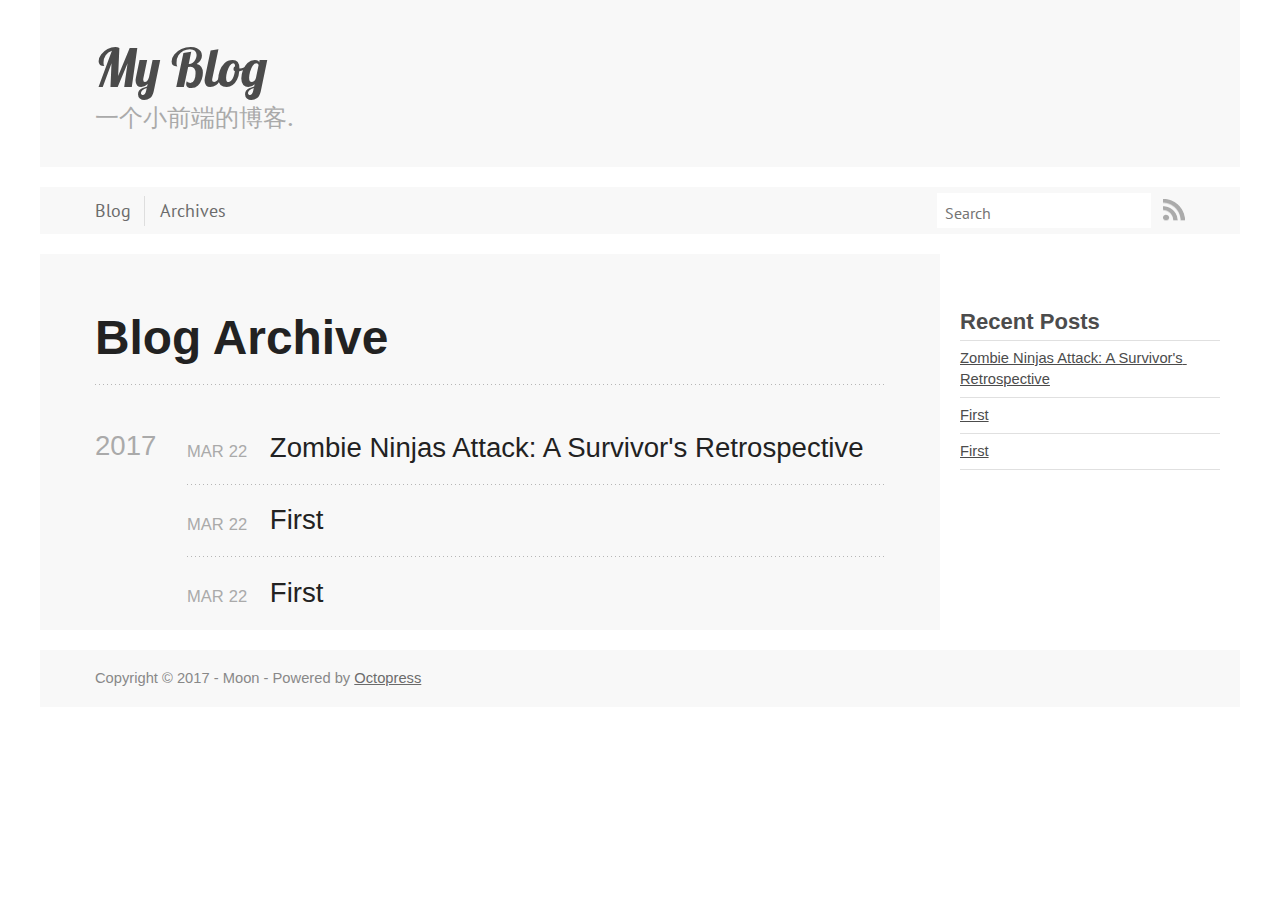
==== commit 4a082303: "Site updated at 2017-03-22 16:26:25 UTC" ====
--- a/blog/archives/index.html
+++ b/blog/archives/index.html
@@ -1,11 +1,18 @@
+
 <!DOCTYPE html>
-<html class="no-js" lang="en">
+<!--[if IEMobile 7 ]><html class="no-js iem7"><![endif]-->
+<!--[if lt IE 9]><html class="no-js lte-ie8"><![endif]-->
+<!--[if (gt IE 8)|(gt IEMobile 7)|!(IEMobile)|!(IE)]><!--><html class="no-js" lang="en"><!--<![endif]-->
 <head>
   <meta charset="utf-8">
   <title>Blog Archive - My Blog</title>
   <meta name="author" content="Moon">
 
   
+  <meta name="description" content="Blog Archive 2017 Zombie Ninjas Attack: A Survivor's Retrospective
+Mar 22 2017 First
+Mar 22 2017 First
+Mar 22 2017 Recent Posts Zombie Ninjas Attack &hellip;">
   
 
   <!-- http://t.co/dKP3o1e -->
@@ -14,208 +21,139 @@
   <meta name="viewport" content="width=device-width, initial-scale=1">
 
   
-  <link rel="canonical" href="http://moonsin.github.io/blog/archives/">
-  <link href="/favicon.png" type="image/png" rel="icon">
+  <link rel="canonical" href="http://moonsin.github.io/blog/archives">
+  <link href="/favicon.ico" rel="icon">
+  <link href="/stylesheets/screen.css" media="screen, projection" rel="stylesheet" type="text/css">
   <link href="/atom.xml" rel="alternate" title="My Blog" type="application/atom+xml">
-
-  <!-- http://opengraphprotocol.org/ -->
-  <meta name="twitter:card" content="summary_large_image">
-  <meta property="og:type" content="website">
-  <meta property="og:url" content="http://moonsin.github.io/blog/archives/">
-  <meta property="og:title" content="Blog Archive - My Blog">
-  
-
-  <script src="/javascripts/libs/jquery/jquery-2.1.3.min.js"></script>
-
-<link href="/assets/bootstrap/dist/css/bootstrap.min.css" rel="stylesheet" type="text/css">
-<link href="/assets/bootstrap/dist/css/bootstrap-theme.min.css" rel="stylesheet" type="text/css">
-
-<link rel="stylesheet" type="text/css" href="https://maxcdn.bootstrapcdn.com/font-awesome/4.7.0/css/font-awesome.min.css">
-
-
-  
-  <link href="/stylesheets/screen.css" media="screen, projection, print" rel="stylesheet" type="text/css">
+  <script src="/javascripts/modernizr-2.0.js"></script>
+  <script src="//ajax.googleapis.com/ajax/libs/jquery/1.9.1/jquery.min.js"></script>
+  <script>!window.jQuery && document.write(unescape('%3Cscript src="./javascripts/libs/jquery.min.js"%3E%3C/script%3E'))</script>
+  <script src="/javascripts/octopress.js" type="text/javascript"></script>
+  <!--Fonts from Google"s Web font directory at http://google.com/webfonts -->
+<link href="//fonts.googleapis.com/css?family=PT+Serif:regular,italic,bold,bolditalic" rel="stylesheet" type="text/css">
+<link href="//fonts.googleapis.com/css?family=PT+Sans:regular,italic,bold,bolditalic" rel="stylesheet" type="text/css">
 
   
 
 </head>
 
-  <body   >
-    <a href="#content" class="sr-only sr-only-focusable">Skip to main content</a>
-    <div id="wrap">
-      
-        <header role="banner">
-          <nav class="navbar navbar-default" role="navigation">
-    <div class="container">
-        <div class="navbar-header">
-            <button type="button" class="navbar-toggle" title="toggle navbar" data-toggle="collapse" data-target=".navbar-collapse">
-                <span class="icon-bar"></span>
-                <span class="icon-bar"></span>
-                <span class="icon-bar"></span>
-            </button>
-            <a class="navbar-brand" href="/">My Blog</a>
-        </div>
+<body   >
+  <header role="banner"><hgroup>
+  <h1><a href="/">My Blog</a></h1>
+  
+    <h2>一个小前端的博客.</h2>
+  
+</hgroup>
 
-        <div class="navbar-collapse collapse">
-            <ul class="nav navbar-nav">
-                <li ><a href="#">Projects</a></li>
-<li class="active"><a href="/blog/archives">Archives</a></li>
-<li ><a href="#">About</a></li>
-            </ul>
-            <ul class="nav navbar-nav navbar-right">
-                <li>
-                    <a class="subscribe-rss" href="/atom.xml" title="subscribe via RSS">
-                        <span class="visible-xs">RSS</span>
-                        <img class="hidden-xs" src="/images/rss.png" alt="RSS">
-                    </a>
-                </li>
-                
-            </ul>
-            
-                <form class="navbar-form navbar-right" action="https://www.baidu.com/search" method="GET">
-                    <input type="hidden" name="sitesearch" value="moonsin.github.io">
-                    <div class="form-group">
-                        <input class="form-control" type="text" name="q" placeholder="Search">
-                    </div>
-                </form>
-            
-        </div>
-    </div>
+</header>
+  <nav role="navigation"><ul class="subscription" data-subscription="rss">
+  <li><a href="/atom.xml" rel="subscribe-rss" title="subscribe via RSS">RSS</a></li>
+  
+</ul>
+  
+<form action="https://www.baidu.com/search" method="get">
+  <fieldset role="search">
+    <input type="hidden" name="q" value="site:moonsin.github.io" />
+    <input class="search" type="text" name="q" results="0" placeholder="Search"/>
+  </fieldset>
+</form>
+  
+<ul class="main-navigation">
+  <li><a href="/">Blog</a></li>
+  <li><a href="/blog/archives">Archives</a></li>
+</ul>
+
 </nav>
-
-
-        </header>
-      
-      <div id="main" role="main" class="container">
-        <div id="content">
-          <div class="row">
-  <div class="page-content">
-    <article role="article">
-      
-        <header class="page-header">
-          
-          
-            <h1 class="entry-title">
-              Blog Archive
-              
-            </h1>
-          
-        </header>
-      
-      <div class="entry-content">
-        <div id="blog-archives" itemscope itemtype="http://schema.org/Blog">
-<meta itemprop="name" content="My Blog" />
-
-<meta itemprop="url" content="http://moonsin.github.io" />
+  <div id="main">
+    <div id="content">
+      <div>
+<article role="article">
+  
+  <header>
+    <h1 class="entry-title">Blog Archive</h1>
+    
+  </header>
+  
+  <div id="blog-archives">
 
 
 
   
-  <h2 class="year">2017</h2>
+  <h2>2017</h2>
 
-<article class="page-header" itemprop="blogPost" itemscope itemtype="http://schema.org/BlogPosting">
+<article>
   
-<h2 class="post-title" itemprop="name headline"><a href="/blog/2017/03/22/zombie-ninjas-attack-a-survivors-retrospective/" itemprop="url">Zombie Ninjas Attack: A Survivor's Retrospective</a></h2>
-<p class="meta text-muted">
+<h1><a href="/blog/2017/03/22/zombie-ninjas-attack-a-survivors-retrospective/">Zombie Ninjas Attack: A Survivor's Retrospective</a></h1>
+<time datetime="2017-03-22T23:48:45+08:00" pubdate><span class='month'>Mar</span> <span class='day'>22</span> <span class='year'>2017</span></time>
+
+
+</article>
+
+
+
+<article>
   
+<h1><a href="/blog/2017/03/22/second/">First</a></h1>
+<time datetime="2017-03-22T23:24:34+08:00" pubdate><span class='month'>Mar</span> <span class='day'>22</span> <span class='year'>2017</span></time>
+
+
+</article>
+
+
+
+<article>
+  
+<h1><a href="/blog/2017/03/22/first/">First</a></h1>
+<time datetime="2017-03-22T23:14:34+08:00" pubdate><span class='month'>Mar</span> <span class='day'>22</span> <span class='year'>2017</span></time>
+
+
+</article>
+
+</div>
+
+  
+</article>
+
+</div>
+
+<aside class="sidebar">
+  
+    <section>
+  <h1>Recent Posts</h1>
+  <ul id="recent_posts">
+    
+      <li class="post">
+        <a href="/blog/2017/03/22/zombie-ninjas-attack-a-survivors-retrospective/">Zombie Ninjas Attack: A Survivor's Retrospective</a>
+      </li>
+    
+      <li class="post">
+        <a href="/blog/2017/03/22/second/">First</a>
+      </li>
+    
+      <li class="post">
+        <a href="/blog/2017/03/22/first/">First</a>
+      </li>
+    
+  </ul>
+</section>
 
 
 
 
 
+  
+</aside>
 
 
-
-
-
-
-
-<span class="glyphicon glyphicon-calendar"></span> <time datetime="2017-03-22T23:48:45+08:00"  data-updated="true" itemprop="datePublished dateCreated">ordinal</time>
-  
-
-
+    </div>
+  </div>
+  <footer role="contentinfo"><p>
+  Copyright &copy; 2017 - Moon -
+  <span class="credit">Powered by <a href="http://octopress.org">Octopress</a></span>
 </p>
 
-</article>
-
-
-
-<article class="page-header" itemprop="blogPost" itemscope itemtype="http://schema.org/BlogPosting">
+</footer>
   
-<h2 class="post-title" itemprop="name headline"><a href="/blog/2017/03/22/second/" itemprop="url">First</a></h2>
-<p class="meta text-muted">
-  
-
-
-
-
-
-
-
-
-
-
-
-
-<span class="glyphicon glyphicon-calendar"></span> <time datetime="2017-03-22T23:24:34+08:00"  data-updated="true" itemprop="datePublished dateCreated">ordinal</time>
-  
-
-
-</p>
-
-</article>
-
-
-
-<article class="page-header" itemprop="blogPost" itemscope itemtype="http://schema.org/BlogPosting">
-  
-<h2 class="post-title" itemprop="name headline"><a href="/blog/2017/03/22/first/" itemprop="url">First</a></h2>
-<p class="meta text-muted">
-  
-
-
-
-
-
-
-
-
-
-
-
-
-<span class="glyphicon glyphicon-calendar"></span> <time datetime="2017-03-22T23:14:34+08:00"  data-updated="true" itemprop="datePublished dateCreated">ordinal</time>
-  
-
-
-</p>
-
-</article>
-
-</div>
-
-      </div>
-      
-    </article>
-    
-  </div>
-</div>
-
-        </div>
-      </div>
-    </div>
-    <footer role="contentinfo"><div class="container">
-    <p class="text-muted credits">
-  Copyright &copy; 2017 - Moon<br>
-  <small>
-      <span class="credit">Powered by <a href="http://octopress.org">Octopress</a></span>,
-      <span class="credit">customized with <a href="https://github.com/bhrigu123/abacus">abacus theme</a></span>.
-  </small>
-</p>
-
-</div>
-</footer>
-    
 
 
 
@@ -234,9 +172,8 @@
   </script>
 
 
-<script src="/assets/bootstrap/dist/js/bootstrap.min.js"></script>
-<script src="/javascripts/modernizr.js"></script>
 
 
-  </body>
+
+</body>
 </html>
--- a/stylesheets/screen.css
+++ b/stylesheets/screen.css
@@ -1 +1 @@
-h1,h2,h3{margin-top:32px;margin-bottom:12px;font-weight:bold;line-height:1.2}h4,h5,h6{line-height:1.3}.entry-content{font-size:18px}.entry-content p{margin:0 0 1.75em 0;letter-spacing:0.01rem;font-size:1.8rem;line-height:1.75em;color:#3A4145}.blog-index p{margin:0}q{font-style:italic}q:before{content:"\201C"}q:after{content:"\201D"}.flex-content,article img,article video,article .flash-video{max-width:100%;height:auto}.basic-alignment.left,article img.left,article video.left,article .left.flash-video{float:left;margin-right:1.5em}.basic-alignment.right,article img.right,article video.right,article .right.flash-video{float:right;margin-left:1.5em}.basic-alignment.center,article img.center,article video.center,article .center.flash-video{display:block;margin:0 auto 1.5em}.basic-alignment.left,article img.left,article video.left,article .left.flash-video,.basic-alignment.right,article img.right,article video.right,article .right.flash-video{margin-bottom:.8em}.text-uppercase{text-transform:uppercase}.page-content{margin:40px auto;max-width:750px;line-height:1.6;padding:0 10px}section{margin-bottom:40px}.sans,html .gist .gist-file .gist-meta{font-family:"PT Sans","Helvetica Neue",Arial,sans-serif}.serif{font-family:"PT Serif",Georgia,Times,"Times New Roman",serif}.mono{font-family:Menlo,Monaco,"Andale Mono","lucida console","Courier New",monospace}h4{font-weight:bold}header[role=banner] .navbar li img{height:18px}header[role=banner] .navbar a.subscribe-rss,header[role=banner] .navbar a.subscribe-email{padding-top:0.9em;padding-bottom:0.9em}article img:not(.no-border){-moz-border-radius:.3em;-webkit-border-radius:.3em;border-radius:.3em;-moz-box-shadow:rgba(0,0,0,0.15) 0 1px 4px;-webkit-box-shadow:rgba(0,0,0,0.15) 0 1px 4px;box-shadow:rgba(0,0,0,0.15) 0 1px 4px;-moz-box-sizing:border-box;-webkit-box-sizing:border-box;box-sizing:border-box;border:#fff 0.5em solid}article video,article .flash-video{margin:0 auto 1.5em}article video{display:block;width:100%}article .flash-video>div{position:relative;display:block;padding-bottom:56.25%;padding-top:1px;height:0;overflow:hidden}article .flash-video>div iframe,article .flash-video>div object,article .flash-video>div embed{position:absolute;top:0;left:0;width:100%;height:100%}article>footer{padding-bottom:1em;margin-top:2em}article>footer p.meta{margin-bottom:.8em;clear:both}.separator{content:"\2022 ";padding:0 .4em 0 .2em;display:inline-block}.page-header p.meta{margin-bottom:0}.page-header .entry-title{margin-top:0}.pager{margin-top:42px}.meta.pager{margin-top:24px}#archive #content>div,#archive #content>div>article{padding-top:0}#blog-archives article{border-bottom:none;margin-top:inherit;margin-bottom:inherit;padding:1em 0 1em;position:relative}#blog-archives article:last-child{background:none}#blog-archives .year{border:none;display:none}#blog-archives .post-title{margin-bottom:.3em}#blog-archives .post-title a{font-weight:normal;display:inline-block}#blog-archives .entry-content{display:none}#blog-archives time .month,#blog-archives time .day{display:inline-block}#blog-archives time .month{text-transform:uppercase}@media only screen and (min-width: 768px){#blog-archives article{margin-left:7em}#blog-archives h2.year{float:left;margin-top:1.6em;font-weight:normal;display:inline-block;position:relative}#blog-archives time.year{display:none}#blog-archives article{padding-bottom:.7em}#blog-archives a.category{line-height:1.1em}}#content>.category article{margin-left:0;padding-left:6.8em}#content>.category .year{display:inline}#banner-image{position:relative;height:60vh;background-image:url("/images/banner.jpg");min-height:500px;background-size:cover;background-repeat:no-repeat;background-position:center center}#banner-text{position:absolute;color:white;width:100%;top:17%;margin:0 auto;text-align:center}#banner-text a{text-decoration:underline}.layer{background-color:rgba(60,60,58,0.5);position:absolute;top:0;left:0;width:100%;height:100%}.page-title{font-size:5rem;font-weight:700}.page-desc{font-size:2rem;line-height:1.5;font-weight:100;margin:0 auto}@media (min-width: 1300px){.page-desc{width:50%}}@media (min-width: 800px) and (max-width: 1300px){.page-desc{width:60%}}@media (min-width: 690px) and (max-width: 800px){.page-desc{width:75%}}@media (max-width: 600px){.page-desc{width:100%}}.page-links a{font-size:2.2rem;line-height:1.5;color:white;text-decoration:none;padding:15px 15px 15px 15px}.page-links a:hover{background-color:rgba(128,128,128,0.3)}.index-nav{list-style:none;padding:0}.index-nav>li{display:inline-block;float:none}.post-footer{position:relative;margin:6rem 0 0 0;padding:3rem 0 0 0;border-top:#EBF2F6 1px solid}.author-image{box-sizing:border-box;display:block;position:absolute;top:-40px;left:50%;margin-left:-40px;width:80px;height:80px;border-radius:100%;overflow:hidden;padding:6px;background:#fff;z-index:2;box-shadow:#E7EEF2 0 0 0 1px}.author-image .img{position:relative;display:block;width:100%;height:100%;background-size:cover;background-position:center center;border-radius:100%}.author .author-meta,.author .author-meta a{color:#9EABB3 !important}.post-footer h4{font-size:1.8rem;margin:0}.post-footer .share{position:absolute;top:4rem;right:0;width:140px}@media only screen and (max-width: 500px){.post-footer .share{position:static;text-align:center;width:auto}.post-footer .author{text-align:center}}.post-footer .share a{font-size:1.8rem;display:inline-block;margin:1rem 1.6rem 1.6rem 0;color:#BBC7CC;text-decoration:none}.fa{transition:all 0.5s ease 0s}.fa-twitter:hover{color:#55acee !important}.fa-facebook:hover{color:#3b5998 !important}.fa-google-plus:hover{color:red !important}.pager a{white-space:normal !important;background-image:none !important}.pager-title{color:#337ab7}.gist-file table.highlight{width:100%}.highlight{-moz-border-radius:5px;-webkit-border-radius:5px;border-radius:5px}.highlight table td.code{width:100%}figcaption+.highlight{-moz-border-radius-topleft:0;-webkit-border-top-left-radius:0;border-top-left-radius:0;-moz-border-radius-topright:0;-webkit-border-top-right-radius:0;border-top-right-radius:0}.highlight .line-numbers{text-align:right;font-size:13px;line-height:1.45em;background:#fff url('/images/noise.png?1490199497') top left !important;border-right:1px solid #ebe4ce !important;-moz-box-shadow:#fff -1px 0 inset;-webkit-box-shadow:#fff -1px 0 inset;box-shadow:#fff -1px 0 inset;text-shadow:#f1ecdc 0 -1px;padding:1em .8em .8em .8em;-moz-border-radius:0;-webkit-border-radius:0;border-radius:0}.highlight .line-numbers span{color:#93a1a1 !important}.gist-file .highlight .line-numbers{font-size:inherit;padding-top:.5em !important}figure.code,.gist,pre{-moz-box-shadow:rgba(0,0,0,0.06) 0 0 10px;-webkit-box-shadow:rgba(0,0,0,0.06) 0 0 10px;box-shadow:rgba(0,0,0,0.06) 0 0 10px}figure.code .highlight pre,.gist .highlight pre,pre .highlight pre{-moz-box-shadow:none;-webkit-box-shadow:none;box-shadow:none}.gist .highlight *::-moz-selection,figure.code .highlight *::-moz-selection{background:#c7c7c7;color:inherit;text-shadow:#839496 0 1px}.gist .highlight *::-webkit-selection,figure.code .highlight *::-webkit-selection{background:#c7c7c7;color:inherit;text-shadow:#839496 0 1px}.gist .highlight *::selection,figure.code .highlight *::selection{background:#c7c7c7;color:inherit;text-shadow:#839496 0 1px}html .gist .gist-file{margin-bottom:0;position:relative;border:none;padding-top:2.5em !important}html .gist .gist-file .highlight{margin-bottom:0}html .gist .gist-file .gist-syntax{background:none !important}html .gist .gist-file .gist-syntax .gist-highlight{background:#fcfcfc !important}html .gist .gist-file .gist-syntax .highlight pre{padding:0}html .gist .gist-file .gist-meta{padding:.6em 0.8em;color:#93a1a1;font-size:.7em !important;background:transparent;line-height:1.5em}html .gist .gist-file .gist-meta a{color:#76888b !important;text-decoration:none}html .gist .gist-file .gist-meta a:hover,html .gist .gist-file .gist-meta a:focus{text-decoration:underline}html .gist .gist-file .gist-meta a:hover{color:#586e75 !important}html .gist .gist-file .gist-meta a[href*='#file']{top:0.75em;left:0.5em;position:absolute;color:#474747 !important}html .gist .gist-file .gist-meta a[href*='#file']:hover{color:#1863a1 !important}html .gist .gist-file .gist-meta a[href*=raw]{top:0.75em;position:absolute;right:.8em;text-decoration:none;z-index:1;font-size:13px;padding-left:3em}html .gist .gist-file .gist-meta a[href*=raw]:hover,html .gist .gist-file .gist-meta a[href*=raw]:focus{text-decoration:underline}.pre-code,html .gist .gist-file .gist-syntax .highlight pre,.highlight code{white-space:pre;font-family:Menlo,Monaco,"Andale Mono","lucida console","Courier New",monospace !important;overflow:scroll;overflow-y:hidden;display:block;padding:.8em;overflow-x:auto;line-height:1.45em;background:#fcfcfc url('/images/noise.png?1490199497') top left !important;color:#586e75 !important}.pre-code span,html .gist .gist-file .gist-syntax .highlight pre span,.highlight code span{color:#586e75 !important}.pre-code span,html .gist .gist-file .gist-syntax .highlight pre span,.highlight code span{font-style:normal !important;font-weight:normal !important}.pre-code .c,html .gist .gist-file .gist-syntax .highlight pre .c,.highlight code .c{color:#93a1a1 !important;font-style:italic !important}.pre-code .cm,html .gist .gist-file .gist-syntax .highlight pre .cm,.highlight code .cm{color:#93a1a1 !important;font-style:italic !important}.pre-code .cp,html .gist .gist-file .gist-syntax .highlight pre .cp,.highlight code .cp{color:#93a1a1 !important;font-style:italic !important}.pre-code .c1,html .gist .gist-file .gist-syntax .highlight pre .c1,.highlight code .c1{color:#93a1a1 !important;font-style:italic !important}.pre-code .cs,html .gist .gist-file .gist-syntax .highlight pre .cs,.highlight code .cs{color:#93a1a1 !important;font-weight:bold !important;font-style:italic !important}.pre-code .err,html .gist .gist-file .gist-syntax .highlight pre .err,.highlight code .err{color:#dc322f !important;background:none !important}.pre-code .k,html .gist .gist-file .gist-syntax .highlight pre .k,.highlight code .k{color:#cb4b16 !important}.pre-code .o,html .gist .gist-file .gist-syntax .highlight pre .o,.highlight code .o{color:#586e75 !important;font-weight:bold !important}.pre-code .p,html .gist .gist-file .gist-syntax .highlight pre .p,.highlight code .p{color:#586e75 !important}.pre-code .ow,html .gist .gist-file .gist-syntax .highlight pre .ow,.highlight code .ow{color:#2aa198 !important;font-weight:bold !important}.pre-code .gd,html .gist .gist-file .gist-syntax .highlight pre .gd,.highlight code .gd{color:#586e75 !important;background-color:#f4cac9 !important;display:inline-block}.pre-code .gd .x,html .gist .gist-file .gist-syntax .highlight pre .gd .x,.highlight code .gd .x{color:#586e75 !important;background-color:#f1b5b4 !important;display:inline-block}.pre-code .ge,html .gist .gist-file .gist-syntax .highlight pre .ge,.highlight code .ge{color:#586e75 !important;font-style:italic !important}.pre-code .gh,html .gist .gist-file .gist-syntax .highlight pre .gh,.highlight code .gh{color:#93a1a1 !important}.pre-code .gi,html .gist .gist-file .gist-syntax .highlight pre .gi,.highlight code .gi{color:#586e75 !important;background-color:#e4e8ca !important;display:inline-block}.pre-code .gi .x,html .gist .gist-file .gist-syntax .highlight pre .gi .x,.highlight code .gi .x{color:#586e75 !important;background-color:#ccd497 !important;display:inline-block}.pre-code .gs,html .gist .gist-file .gist-syntax .highlight pre .gs,.highlight code .gs{color:#586e75 !important;font-weight:bold !important}.pre-code .gu,html .gist .gist-file .gist-syntax .highlight pre .gu,.highlight code .gu{color:#6c71c4 !important}.pre-code .kc,html .gist .gist-file .gist-syntax .highlight pre .kc,.highlight code .kc{color:#859900 !important;font-weight:bold !important}.pre-code .kd,html .gist .gist-file .gist-syntax .highlight pre .kd,.highlight code .kd{color:#268bd2 !important}.pre-code .kp,html .gist .gist-file .gist-syntax .highlight pre .kp,.highlight code .kp{color:#cb4b16 !important;font-weight:bold !important}.pre-code .kr,html .gist .gist-file .gist-syntax .highlight pre .kr,.highlight code .kr{color:#d33682 !important;font-weight:bold !important}.pre-code .kt,html .gist .gist-file .gist-syntax .highlight pre .kt,.highlight code .kt{color:#2aa198 !important}.pre-code .n,html .gist .gist-file .gist-syntax .highlight pre .n,.highlight code .n{color:#268bd2 !important}.pre-code .na,html .gist .gist-file .gist-syntax .highlight pre .na,.highlight code .na{color:#268bd2 !important}.pre-code .nb,html .gist .gist-file .gist-syntax .highlight pre .nb,.highlight code .nb{color:#859900 !important}.pre-code .nc,html .gist .gist-file .gist-syntax .highlight pre .nc,.highlight code .nc{color:#d33682 !important}.pre-code .no,html .gist .gist-file .gist-syntax .highlight pre .no,.highlight code .no{color:#b58900 !important}.pre-code .nl,html .gist .gist-file .gist-syntax .highlight pre .nl,.highlight code .nl{color:#859900 !important}.pre-code .ne,html .gist .gist-file .gist-syntax .highlight pre .ne,.highlight code .ne{color:#268bd2 !important;font-weight:bold !important}.pre-code .nf,html .gist .gist-file .gist-syntax .highlight pre .nf,.highlight code .nf{color:#268bd2 !important;font-weight:bold !important}.pre-code .nn,html .gist .gist-file .gist-syntax .highlight pre .nn,.highlight code .nn{color:#b58900 !important}.pre-code .nt,html .gist .gist-file .gist-syntax .highlight pre .nt,.highlight code .nt{color:#268bd2 !important;font-weight:bold !important}.pre-code .nx,html .gist .gist-file .gist-syntax .highlight pre .nx,.highlight code .nx{color:#b58900 !important}.pre-code .vg,html .gist .gist-file .gist-syntax .highlight pre .vg,.highlight code .vg{color:#268bd2 !important}.pre-code .vi,html .gist .gist-file .gist-syntax .highlight pre .vi,.highlight code .vi{color:#268bd2 !important}.pre-code .nv,html .gist .gist-file .gist-syntax .highlight pre .nv,.highlight code .nv{color:#268bd2 !important}.pre-code .mf,html .gist .gist-file .gist-syntax .highlight pre .mf,.highlight code .mf{color:#2aa198 !important}.pre-code .m,html .gist .gist-file .gist-syntax .highlight pre .m,.highlight code .m{color:#2aa198 !important}.pre-code .mh,html .gist .gist-file .gist-syntax .highlight pre .mh,.highlight code .mh{color:#2aa198 !important}.pre-code .mi,html .gist .gist-file .gist-syntax .highlight pre .mi,.highlight code .mi{color:#2aa198 !important}.pre-code .s,html .gist .gist-file .gist-syntax .highlight pre .s,.highlight code .s{color:#2aa198 !important}.pre-code .sd,html .gist .gist-file .gist-syntax .highlight pre .sd,.highlight code .sd{color:#2aa198 !important}.pre-code .s2,html .gist .gist-file .gist-syntax .highlight pre .s2,.highlight code .s2{color:#2aa198 !important}.pre-code .se,html .gist .gist-file .gist-syntax .highlight pre .se,.highlight code .se{color:#dc322f !important}.pre-code .si,html .gist .gist-file .gist-syntax .highlight pre .si,.highlight code .si{color:#268bd2 !important}.pre-code .sr,html .gist .gist-file .gist-syntax .highlight pre .sr,.highlight code .sr{color:#2aa198 !important}.pre-code .s1,html .gist .gist-file .gist-syntax .highlight pre .s1,.highlight code .s1{color:#2aa198 !important}.pre-code div .gd,html .gist .gist-file .gist-syntax .highlight pre div .gd,.highlight code div .gd,.pre-code div .gd .x,html .gist .gist-file .gist-syntax .highlight pre div .gd .x,.highlight code div .gd .x,.pre-code div .gi,html .gist .gist-file .gist-syntax .highlight pre div .gi,.highlight code div .gi,.pre-code div .gi .x,html .gist .gist-file .gist-syntax .highlight pre div .gi .x,.highlight code div .gi .x{display:inline-block;width:100%}.highlight,.gist-highlight{margin-bottom:1.8em;background:#fcfcfc url('/images/noise.png?1490199497') top left;overflow-y:hidden;overflow-x:auto}.highlight pre,.gist-highlight pre{background:none;-moz-border-radius:0px;-webkit-border-radius:0px;border-radius:0px;border:none;padding:0;margin-bottom:0}pre::-webkit-scrollbar,.highlight::-webkit-scrollbar,.gist-highlight::-webkit-scrollbar{height:.5em;background:rgba(0,0,0,0.15)}pre::-webkit-scrollbar-thumb:horizontal,.highlight::-webkit-scrollbar-thumb:horizontal,.gist-highlight::-webkit-scrollbar-thumb:horizontal{background:rgba(0,0,0,0.15);-webkit-border-radius:4px;border-radius:4px}.highlight code{background:#000}figure.code,.gist{background:none;padding:0;margin-bottom:1.5em}figure.code pre,.gist pre{margin-bottom:0}figure.code figcaption,.gist figcaption{position:relative}figure.code .highlight,.gist .highlight{margin-bottom:0}.code-title{text-align:center;font-size:13px;line-height:2em;text-shadow:#cbcccc 0 1px 0;color:#474747;font-weight:normal;margin-bottom:0;-moz-border-radius-topleft:5px;-webkit-border-top-left-radius:5px;border-top-left-radius:5px;-moz-border-radius-topright:5px;-webkit-border-top-right-radius:5px;border-top-right-radius:5px;font-family:"Helvetica Neue", Arial, "Lucida Grande", "Lucida Sans Unicode", Lucida, sans-serif;background:#aaa url('/images/code_bg.png?1490199497') top repeat-x;border:1px solid #565656;border-top-color:#cbcbcb;border-left-color:#a5a5a5;border-right-color:#a5a5a5;border-bottom:0}.download-source,figure.code figcaption a,.gist figcaption a{top:0.9em;position:absolute;right:.8em;text-decoration:none;z-index:1;font-size:13px;padding-left:3em}.download-source:hover,figure.code figcaption a:hover,.gist figcaption a:hover,.download-source:focus,figure.code figcaption a:focus,.gist figcaption a:focus{text-decoration:underline}figure.code:not(.panel),.gist{border:1px solid #ddd;-moz-border-radius:5px;-webkit-border-radius:5px;border-radius:5px}figure.code:not(.panel) .highlight,.gist .highlight{border-top:1px solid #ddd;-moz-border-radius:5px;-webkit-border-radius:5px;border-radius:5px;-moz-border-radius-topleft:0;-webkit-border-top-left-radius:0;border-top-left-radius:0;-moz-border-radius-topright:0;-webkit-border-top-right-radius:0;border-top-right-radius:0}figure.code:not(.panel) figcaption,.gist figcaption{padding:10px 15px}figure.code:not(.panel) figcaption,figure.code:not(.panel) .gist-file,.gist figcaption,.gist .gist-file{color:#333;background-color:#f5f5f5;-moz-border-radius:5px;-webkit-border-radius:5px;border-radius:5px}figure.code:not(.panel) figcaption a[href*='#file'],figure.code:not(.panel) .gist-file a[href*='#file'],.gist figcaption a[href*='#file'],.gist .gist-file a[href*='#file']{font-size:16px;line-height:1.45em;font-weight:bold}#gh_repos p{font-size:13px}.gh-profile-link{margin:6px;font-size:13px}.googleplus h1{-moz-box-shadow:none !important;-webkit-box-shadow:none !important;-o-box-shadow:none !important;box-shadow:none !important;border-bottom:0px none !important}.googleplus a{text-decoration:none;white-space:normal !important;line-height:32px}.googleplus a img{float:left;margin-right:0.5em;border:0 none}.googleplus-hidden{position:absolute;top:-1000em;left:-1000em}body figure.code{padding:0}body figure.code .highlight code{-moz-border-radius:0;-webkit-border-radius:0;border-radius:0}body figure.code .highlight pre{white-space:pre}html,body{height:100%}#wrap{min-height:100%;height:auto !important;height:100%;margin:0 auto -60px;padding:0 0 60px}footer[role=contentinfo]{height:60px}@media print{body *{visibility:hidden}.no-print,.no-print *{display:none !important}.page-content,.page-content *{visibility:visible}.page-content{position:absolute;left:0;top:0}}
+@import url(http://fonts.googleapis.com/css?family=Lobster);html,body,div,span,applet,object,iframe,h1,h2,h3,h4,h5,h6,p,blockquote,pre,a,abbr,acronym,address,big,cite,code,del,dfn,em,img,ins,kbd,q,s,samp,small,strike,strong,sub,sup,tt,var,b,u,i,center,dl,dt,dd,ol,ul,li,fieldset,form,label,legend,table,caption,tbody,tfoot,thead,tr,th,td,article,aside,canvas,details,embed,figure,figcaption,footer,header,hgroup,menu,nav,output,ruby,section,summary,time,mark,audio,video{margin:0;padding:0;border:0;font:inherit;font-size:100%;vertical-align:baseline}html{line-height:1}ol,ul{list-style:none}table{border-collapse:collapse;border-spacing:0}caption,th,td{text-align:left;font-weight:normal;vertical-align:middle}q,blockquote{quotes:none}q:before,q:after,blockquote:before,blockquote:after{content:"";content:none}a img{border:none}article,aside,details,figcaption,figure,footer,header,hgroup,main,menu,nav,section,summary{display:block}a{color:#1863a1}a:visited{color:#751590}a:focus{color:#0181eb}a:hover{color:#0181eb}a:active{color:#01579f}aside.sidebar a{color:#222}aside.sidebar a:focus{color:#0181eb}aside.sidebar a:hover{color:#0181eb}aside.sidebar a:active{color:#01579f}a{-moz-transition:color .3s;-o-transition:color .3s;-webkit-transition:color .3s;transition:color .3s}html{background:#252525 url('/images/line-tile.png?1490199965') top left}body>div{background:#f2f2f2 url('/images/noise.png?1490199965') top left;border-bottom:1px solid #bfbfbf}body>div>div{background:#f8f8f8 url('/images/noise.png?1490199965') top left;border-right:1px solid #e0e0e0}.heading,body>header h1,h1,h2,h3,h4,h5,h6{font-family:"PT Serif","Georgia","Helvetica Neue",Arial,sans-serif}.sans,body>header h2,article header p.meta,article>footer,#content .blog-index footer,html .gist .gist-file .gist-meta,#blog-archives a.category,#blog-archives time,aside.sidebar section,body>footer{font-family:"PT Sans","Helvetica Neue",Arial,sans-serif}.serif,body,#content .blog-index a[rel=full-article]{font-family:"PT Serif",Georgia,Times,"Times New Roman",serif}.mono,pre,code,tt,p code,li code{font-family:Menlo,Monaco,"Andale Mono","lucida console","Courier New",monospace}body>header h1{font-size:2.2em;font-family:"PT Serif","Georgia","Helvetica Neue",Arial,sans-serif;font-weight:normal;line-height:1.2em;margin-bottom:0.6667em}body>header h2{font-family:"PT Serif","Georgia","Helvetica Neue",Arial,sans-serif}body{line-height:1.5em;color:#222}h1{font-size:2.2em;line-height:1.2em}@media only screen and (min-width: 992px){body{font-size:1.15em}h1{font-size:2.6em;line-height:1.2em}}h1,h2,h3,h4,h5,h6{text-rendering:optimizelegibility;margin-bottom:1em;font-weight:bold}h2,section h1{font-size:1.5em}h3,section h2,section section h1{font-size:1.3em}h4,section h3,section section h2,section section section h1{font-size:1em}h5,section h4,section section h3{font-size:.9em}h6,section h5,section section h4,section section section h3{font-size:.8em}p,article blockquote,ul,ol{margin-bottom:1.5em}ul{list-style-type:disc}ul ul{list-style-type:circle;margin-bottom:0px}ul ul ul{list-style-type:square;margin-bottom:0px}ol{list-style-type:decimal}ol ol{list-style-type:lower-alpha;margin-bottom:0px}ol ol ol{list-style-type:lower-roman;margin-bottom:0px}ul,ul ul,ul ol,ol,ol ul,ol ol{margin-left:1.3em}ul ul,ul ol,ol ul,ol ol{margin-bottom:0em}strong{font-weight:bold}em{font-style:italic}sup,sub{font-size:0.75em;position:relative;display:inline-block;padding:0 .2em;line-height:.8em}sup{top:-.5em}sub{bottom:-.5em}a[rev='footnote']{font-size:.75em;padding:0 .3em;line-height:1}q{font-style:italic}q:before{content:"\201C"}q:after{content:"\201D"}em,dfn{font-style:italic}strong,dfn{font-weight:bold}del,s{text-decoration:line-through}abbr,acronym{border-bottom:1px dotted;cursor:help}hr{margin-bottom:0.2em}small{font-size:.8em}big{font-size:1.2em}article blockquote{font-style:italic;position:relative;font-size:1.2em;line-height:1.5em;padding-left:1em;border-left:4px solid rgba(170,170,170,0.5)}article blockquote cite{font-style:italic}article blockquote cite a{color:#aaa !important;word-wrap:break-word}article blockquote cite:before{content:'\2014';padding-right:.3em;padding-left:.3em;color:#aaa}@media only screen and (min-width: 992px){article blockquote{padding-left:1.5em;border-left-width:4px}}.pullquote-right:before,.pullquote-left:before{padding:0;border:none;content:attr(data-pullquote);float:right;width:45%;margin:.5em 0 1em 1.5em;position:relative;top:7px;font-size:1.4em;line-height:1.45em}.pullquote-left:before{float:left;margin:.5em 1.5em 1em 0}.force-wrap,article a,aside.sidebar a{white-space:-moz-pre-wrap;white-space:-pre-wrap;white-space:-o-pre-wrap;white-space:pre-wrap;word-wrap:break-word}.group,body>header,body>nav,body>footer,body #content>article,body #content>div>article,body #content>div>section,body div.pagination,aside.sidebar,#main,#content,.sidebar{*zoom:1}.group:after,body>header:after,body>nav:after,body>footer:after,body #content>article:after,body #content>div>article:after,body #content>div>section:after,body div.pagination:after,#main:after,#content:after,.sidebar:after{content:"";display:table;clear:both}body{-webkit-text-size-adjust:none;max-width:1200px;position:relative;margin:0 auto}body>header,body>nav,body>footer,body #content>article,body #content>div>article,body #content>div>section{padding-left:18px;padding-right:18px}@media only screen and (min-width: 480px){body>header,body>nav,body>footer,body #content>article,body #content>div>article,body #content>div>section{padding-left:25px;padding-right:25px}}@media only screen and (min-width: 768px){body>header,body>nav,body>footer,body #content>article,body #content>div>article,body #content>div>section{padding-left:35px;padding-right:35px}}@media only screen and (min-width: 992px){body>header,body>nav,body>footer,body #content>article,body #content>div>article,body #content>div>section{padding-left:55px;padding-right:55px}}body div.pagination{margin-left:18px;margin-right:18px}@media only screen and (min-width: 480px){body div.pagination{margin-left:25px;margin-right:25px}}@media only screen and (min-width: 768px){body div.pagination{margin-left:35px;margin-right:35px}}@media only screen and (min-width: 992px){body div.pagination{margin-left:55px;margin-right:55px}}body>header{font-size:1em;padding-top:1.5em;padding-bottom:1.5em}#content{overflow:hidden}#content>div,#content>article{width:100%}aside.sidebar{float:none;padding:0 18px 1px;background-color:#f7f7f7;border-top:1px solid #e0e0e0}.flex-content,article img,article video,article .flash-video,aside.sidebar img{max-width:100%;height:auto}.basic-alignment.left,article img.left,article video.left,article .left.flash-video,aside.sidebar img.left{float:left;margin-right:1.5em}.basic-alignment.right,article img.right,article video.right,article .right.flash-video,aside.sidebar img.right{float:right;margin-left:1.5em}.basic-alignment.center,article img.center,article video.center,article .center.flash-video,aside.sidebar img.center{display:block;margin:0 auto 1.5em}.basic-alignment.left,article img.left,article video.left,article .left.flash-video,aside.sidebar img.left,.basic-alignment.right,article img.right,article video.right,article .right.flash-video,aside.sidebar img.right{margin-bottom:.8em}.toggle-sidebar,.no-sidebar .toggle-sidebar{display:none}@media only screen and (min-width: 750px){body.sidebar-footer aside.sidebar{float:none;width:auto;clear:left;margin:0;padding:0 35px 1px;background-color:#f7f7f7;border-top:1px solid #eaeaea}body.sidebar-footer aside.sidebar section.odd,body.sidebar-footer aside.sidebar section.even{float:left;width:48%}body.sidebar-footer aside.sidebar section.odd{margin-left:0}body.sidebar-footer aside.sidebar section.even{margin-left:4%}body.sidebar-footer aside.sidebar.thirds section{width:30%;margin-left:5%}body.sidebar-footer aside.sidebar.thirds section.first{margin-left:0;clear:both}}body.sidebar-footer #content{margin-right:0px}body.sidebar-footer .toggle-sidebar{display:none}@media only screen and (min-width: 550px){body>header{font-size:1em}}@media only screen and (min-width: 750px){aside.sidebar{float:none;width:auto;clear:left;margin:0;padding:0 35px 1px;background-color:#f7f7f7;border-top:1px solid #eaeaea}aside.sidebar section.odd,aside.sidebar section.even{float:left;width:48%}aside.sidebar section.odd{margin-left:0}aside.sidebar section.even{margin-left:4%}aside.sidebar.thirds section{width:30%;margin-left:5%}aside.sidebar.thirds section.first{margin-left:0;clear:both}}@media only screen and (min-width: 768px){body{-webkit-text-size-adjust:auto}body>header{font-size:1.2em}#main{padding:0;margin:0 auto}#content{overflow:visible;margin-right:240px;position:relative}.no-sidebar #content{margin-right:0;border-right:0}.collapse-sidebar #content{margin-right:20px}#content>div,#content>article{padding-top:17.5px;padding-bottom:17.5px;float:left}aside.sidebar{width:210px;padding:0 15px 15px;background:none;clear:none;float:left;margin:0 -100% 0 0}aside.sidebar section{width:auto;margin-left:0}aside.sidebar section.odd,aside.sidebar section.even{float:none;width:auto;margin-left:0}.collapse-sidebar aside.sidebar{float:none;width:auto;clear:left;margin:0;padding:0 35px 1px;background-color:#f7f7f7;border-top:1px solid #eaeaea}.collapse-sidebar aside.sidebar section.odd,.collapse-sidebar aside.sidebar section.even{float:left;width:48%}.collapse-sidebar aside.sidebar section.odd{margin-left:0}.collapse-sidebar aside.sidebar section.even{margin-left:4%}.collapse-sidebar aside.sidebar.thirds section{width:30%;margin-left:5%}.collapse-sidebar aside.sidebar.thirds section.first{margin-left:0;clear:both}}@media only screen and (min-width: 992px){body>header{font-size:1.3em}#content{margin-right:300px}#content>div,#content>article{padding-top:27.5px;padding-bottom:27.5px}aside.sidebar{width:260px;padding:1.2em 20px 20px}.collapse-sidebar aside.sidebar{padding-left:55px;padding-right:55px}}@media only screen and (min-width: 768px){ul,ol{margin-left:0}}body>header{background:#333}body>header h1{display:inline-block;margin:0}body>header h1 a,body>header h1 a:visited,body>header h1 a:hover{color:#f2f2f2;text-decoration:none}body>header h2{margin:.2em 0 0;font-size:1em;color:#aaa;font-weight:normal}body>nav{position:relative;background-color:#ccc;background:url('/images/noise.png?1490199965'),url('[data-uri]');background:url('/images/noise.png?1490199965'),-webkit-gradient(linear, 50% 0%, 50% 100%, color-stop(0%, #e0e0e0),color-stop(50%, #cccccc),color-stop(100%, #b0b0b0));background:url('/images/noise.png?1490199965'),-moz-linear-gradient(#e0e0e0,#cccccc,#b0b0b0);background:url('/images/noise.png?1490199965'),-webkit-linear-gradient(#e0e0e0,#cccccc,#b0b0b0);background:url('/images/noise.png?1490199965'),linear-gradient(#e0e0e0,#cccccc,#b0b0b0);border-top:1px solid #f2f2f2;border-bottom:1px solid #8c8c8c;padding-top:.35em;padding-bottom:.35em}body>nav form{-moz-background-clip:padding;-o-background-clip:padding-box;-webkit-background-clip:padding;background-clip:padding-box;margin:0;padding:0}body>nav form .search{padding:.3em .5em 0;font-size:.85em;font-family:"PT Sans","Helvetica Neue",Arial,sans-serif;line-height:1.1em;width:95%;-moz-border-radius:.5em;-webkit-border-radius:.5em;border-radius:.5em;-moz-background-clip:padding;-o-background-clip:padding-box;-webkit-background-clip:padding;background-clip:padding-box;-moz-box-shadow:#d1d1d1 0 1px;-webkit-box-shadow:#d1d1d1 0 1px;box-shadow:#d1d1d1 0 1px;background-color:#f2f2f2;border:1px solid #b3b3b3;color:#888}body>nav form .search:focus{color:#444;border-color:#80b1df;-moz-box-shadow:#80b1df 0 0 4px,#80b1df 0 0 3px inset;-webkit-box-shadow:#80b1df 0 0 4px,#80b1df 0 0 3px inset;box-shadow:#80b1df 0 0 4px,#80b1df 0 0 3px inset;background-color:#fff;outline:none}body>nav fieldset[role=search]{float:right;width:48%}body>nav fieldset.mobile-nav{float:left;width:48%}body>nav fieldset.mobile-nav select{width:100%;font-size:.8em;border:1px solid #888}body>nav ul{display:none}@media only screen and (min-width: 550px){body>nav{font-size:.9em}body>nav ul{margin:0;padding:0;border:0;overflow:hidden;*zoom:1;float:left;display:block;padding-top:.15em}body>nav ul li{list-style-image:none;list-style-type:none;margin-left:0;white-space:nowrap;float:left;padding-left:0;padding-right:0}body>nav ul li:first-child{padding-left:0}body>nav ul li:last-child{padding-right:0}body>nav ul li.last{padding-right:0}body>nav ul.subscription{margin-left:.8em;float:right}body>nav ul.subscription li:last-child a{padding-right:0}body>nav ul li{margin:0}body>nav a{color:#6b6b6b;font-family:"PT Sans","Helvetica Neue",Arial,sans-serif;text-shadow:#ebebeb 0 1px;float:left;text-decoration:none;font-size:1.1em;padding:.1em 0;line-height:1.5em}body>nav a:visited{color:#6b6b6b}body>nav a:hover{color:#2b2b2b}body>nav li+li{border-left:1px solid #b0b0b0;margin-left:.8em}body>nav li+li a{padding-left:.8em;border-left:1px solid #dedede}body>nav form{float:right;text-align:left;padding-left:.8em;width:175px}body>nav form .search{width:93%;font-size:.95em;line-height:1.2em}body>nav ul[data-subscription$=email]+form{width:97px}body>nav ul[data-subscription$=email]+form .search{width:91%}body>nav fieldset.mobile-nav{display:none}body>nav fieldset[role=search]{width:99%}}@media only screen and (min-width: 992px){body>nav form{width:215px}body>nav ul[data-subscription$=email]+form{width:147px}}.no-placeholder body>nav .search{background:#f2f2f2 url('/images/search.png?1490199965') 0.3em 0.25em no-repeat;text-indent:1.3em}@media only screen and (min-width: 550px){.maskImage body>nav ul[data-subscription$=email]+form{width:123px}}@media only screen and (min-width: 992px){.maskImage body>nav ul[data-subscription$=email]+form{width:173px}}.maskImage ul.subscription{position:relative;top:.2em}.maskImage ul.subscription li,.maskImage ul.subscription a{border:0;padding:0}.maskImage a[rel=subscribe-rss]{position:relative;top:0px;text-indent:-999999em;background-color:#dedede;border:0;padding:0}.maskImage a[rel=subscribe-rss],.maskImage a[rel=subscribe-rss]:after{-webkit-mask-image:url('/images/rss.png?1490199965');-moz-mask-image:url('/images/rss.png?1490199965');-ms-mask-image:url('/images/rss.png?1490199965');-o-mask-image:url('/images/rss.png?1490199965');mask-image:url('/images/rss.png?1490199965');-webkit-mask-repeat:no-repeat;-moz-mask-repeat:no-repeat;-ms-mask-repeat:no-repeat;-o-mask-repeat:no-repeat;mask-repeat:no-repeat;width:22px;height:22px}.maskImage a[rel=subscribe-rss]:after{content:"";position:absolute;top:-1px;left:0;background-color:#ababab}.maskImage a[rel=subscribe-rss]:hover:after{background-color:#9e9e9e}.maskImage a[rel=subscribe-email]{position:relative;top:0px;text-indent:-999999em;background-color:#dedede;border:0;padding:0}.maskImage a[rel=subscribe-email],.maskImage a[rel=subscribe-email]:after{-webkit-mask-image:url('/images/email.png?1490199965');-moz-mask-image:url('/images/email.png?1490199965');-ms-mask-image:url('/images/email.png?1490199965');-o-mask-image:url('/images/email.png?1490199965');mask-image:url('/images/email.png?1490199965');-webkit-mask-repeat:no-repeat;-moz-mask-repeat:no-repeat;-ms-mask-repeat:no-repeat;-o-mask-repeat:no-repeat;mask-repeat:no-repeat;width:28px;height:22px}.maskImage a[rel=subscribe-email]:after{content:"";position:absolute;top:-1px;left:0;background-color:#ababab}.maskImage a[rel=subscribe-email]:hover:after{background-color:#9e9e9e}article{padding-top:1em}article header{position:relative;padding-top:2em;padding-bottom:1em;margin-bottom:1em;background:url('[data-uri]') bottom left repeat-x}article header h1{margin:0}article header h1 a{text-decoration:none}article header h1 a:hover{text-decoration:underline}article header p{font-size:.9em;color:#aaa;margin:0}article header p.meta{text-transform:uppercase;position:absolute;top:0}@media only screen and (min-width: 768px){article header{margin-bottom:1.5em;padding-bottom:1em;background:url('[data-uri]') bottom left repeat-x}}article h2{padding-top:0.8em;background:url('[data-uri]') top left repeat-x}.entry-content article h2:first-child,article header+h2{padding-top:0}article h2:first-child,article header+h2{background:none}article .feature{padding-top:.5em;margin-bottom:1em;padding-bottom:1em;background:url('[data-uri]') bottom left repeat-x;font-size:2.0em;font-style:italic;line-height:1.3em}article img,article video,article .flash-video{-moz-border-radius:.3em;-webkit-border-radius:.3em;border-radius:.3em;-moz-box-shadow:rgba(0,0,0,0.15) 0 1px 4px;-webkit-box-shadow:rgba(0,0,0,0.15) 0 1px 4px;box-shadow:rgba(0,0,0,0.15) 0 1px 4px;-moz-box-sizing:border-box;-webkit-box-sizing:border-box;box-sizing:border-box;border:#fff 0.5em solid}article video,article .flash-video{margin:0 auto 1.5em}article video{display:block;width:100%}article .flash-video>div{position:relative;display:block;padding-bottom:56.25%;padding-top:1px;height:0;overflow:hidden}article .flash-video>div iframe,article .flash-video>div object,article .flash-video>div embed{position:absolute;top:0;left:0;width:100%;height:100%}article>footer{padding-bottom:2.5em;margin-top:2em}article>footer p.meta{margin-bottom:.8em;font-size:.85em;clear:both;overflow:hidden}.blog-index article+article{background:url('[data-uri]') top left repeat-x}#content .blog-index{padding-top:0;padding-bottom:0}#content .blog-index article{padding-top:2em}#content .blog-index article header{background:none;padding-bottom:0}#content .blog-index article h1{font-size:2.2em}#content .blog-index article h1 a{color:inherit}#content .blog-index article h1 a:hover{color:#0181eb}#content .blog-index a[rel=full-article]{background:#ebebeb;display:inline-block;padding:.4em .8em;margin-right:.5em;text-decoration:none;color:#666;-moz-transition:background-color .5s;-o-transition:background-color .5s;-webkit-transition:background-color .5s;transition:background-color .5s}#content .blog-index a[rel=full-article]:hover{background:#0181eb;text-shadow:none;color:#f8f8f8}#content .blog-index footer{margin-top:1em}.separator,article>footer .byline+time:before,article>footer time+time:before,article>footer .comments:before,article>footer .byline ~ .categories:before{content:"\2022 ";padding:0 .4em 0 .2em;display:inline-block}#content div.pagination{text-align:center;font-size:.95em;position:relative;background:url('[data-uri]') top left repeat-x;padding-top:1.5em;padding-bottom:1.5em}#content div.pagination a{text-decoration:none;color:#aaa}#content div.pagination a.prev{position:absolute;left:0}#content div.pagination a.next{position:absolute;right:0}#content div.pagination a:hover{color:#0181eb}#content div.pagination a[href*=archive]:before,#content div.pagination a[href*=archive]:after{content:'\2014';padding:0 .3em}p.meta+.sharing{padding-top:1em;padding-left:0;background:url('[data-uri]') top left repeat-x}#fb-root{display:none}.highlight,html .gist .gist-file .gist-syntax .gist-highlight{border:1px solid #e7dec3 !important}.highlight table td.code,html .gist .gist-file .gist-syntax .gist-highlight table td.code{width:100%}.highlight .line-numbers,html .gist .gist-file .gist-syntax .highlight .line_numbers{text-align:right;font-size:13px;line-height:1.45em;background:#fdf8e8 url('/images/noise.png?1490199965') top left !important;border-right:1px solid #ebe4ce !important;-moz-box-shadow:#fef9ed -1px 0 inset;-webkit-box-shadow:#fef9ed -1px 0 inset;box-shadow:#fef9ed -1px 0 inset;text-shadow:#f1ecdc 0 -1px;padding:.8em !important;-moz-border-radius:0;-webkit-border-radius:0;border-radius:0}.highlight .line-numbers span,html .gist .gist-file .gist-syntax .highlight .line_numbers span{color:#93a1a1 !important}figure.code,.gist-file,pre{-moz-box-shadow:rgba(0,0,0,0.06) 0 0 10px;-webkit-box-shadow:rgba(0,0,0,0.06) 0 0 10px;box-shadow:rgba(0,0,0,0.06) 0 0 10px}figure.code .highlight pre,.gist-file .highlight pre,pre .highlight pre{-moz-box-shadow:none;-webkit-box-shadow:none;box-shadow:none}.gist .highlight *::-moz-selection,figure.code .highlight *::-moz-selection{background:#fff;color:inherit;text-shadow:#fdf6e3 0 1px}.gist .highlight *::-webkit-selection,figure.code .highlight *::-webkit-selection{background:#fff;color:inherit;text-shadow:#fdf6e3 0 1px}.gist .highlight *::selection,figure.code .highlight *::selection{background:#fff;color:inherit;text-shadow:#fdf6e3 0 1px}html .gist .gist-file{margin-bottom:1.8em;position:relative;border:none;padding-top:26px !important}html .gist .gist-file .highlight{margin-bottom:0}html .gist .gist-file .gist-syntax{border-bottom:0 !important;background:none !important}html .gist .gist-file .gist-syntax .gist-highlight{background:#fdf6e3 !important}html .gist .gist-file .gist-syntax .highlight pre{padding:0}html .gist .gist-file .gist-meta{padding:.6em 0.8em;border:1px solid #f1ecdc !important;color:#93a1a1;font-size:.7em !important;background:#fef9ed url('/images/noise.png?1490199965') top left;border:1px solid #e7dec3 !important;border-top:1px solid #fef9ed !important;line-height:1.5em}html .gist .gist-file .gist-meta a{color:#76888b !important;text-decoration:none}html .gist .gist-file .gist-meta a:hover,html .gist .gist-file .gist-meta a:focus{text-decoration:underline}html .gist .gist-file .gist-meta a:hover{color:#586e75 !important}html .gist .gist-file .gist-meta a[href*='#file']{position:absolute;top:0;left:0;right:-10px;color:#474747 !important}html .gist .gist-file .gist-meta a[href*='#file']:hover{color:#1863a1 !important}html .gist .gist-file .gist-meta a[href*=raw]{top:.4em}pre{background:#fdf6e3 url('/images/noise.png?1490199965') top left;-moz-border-radius:.4em;-webkit-border-radius:.4em;border-radius:.4em;border:1px solid #e7dec3;line-height:1.45em;font-size:13px;margin-bottom:2.1em;padding:.8em 1em;color:#586e75;overflow:auto}h3.filename+pre{-moz-border-radius-topleft:0px;-webkit-border-top-left-radius:0px;border-top-left-radius:0px;-moz-border-radius-topright:0px;-webkit-border-top-right-radius:0px;border-top-right-radius:0px}p code,li code{display:inline-block;white-space:no-wrap;background:#fff;font-size:.8em;line-height:1.5em;color:#555;border:1px solid #ddd;-moz-border-radius:.4em;-webkit-border-radius:.4em;border-radius:.4em;padding:0 .3em;margin:-1px 0}p pre code,li pre code{font-size:1em !important;background:none;border:none}.pre-code,html .gist .gist-file .gist-syntax .highlight pre,.highlight code{font-family:Menlo,Monaco,"Andale Mono","lucida console","Courier New",monospace !important;overflow:scroll;overflow-y:hidden;display:block;padding:.8em;overflow-x:auto;line-height:1.45em;background:#fdf6e3 url('/images/noise.png?1490199965') top left !important;color:#586e75 !important}.pre-code span,html .gist .gist-file .gist-syntax .highlight pre span,.highlight code span{color:#586e75 !important}.pre-code span,html .gist .gist-file .gist-syntax .highlight pre span,.highlight code span{font-style:normal !important;font-weight:normal !important}.pre-code .c,html .gist .gist-file .gist-syntax .highlight pre .c,.highlight code .c{color:#93a1a1 !important;font-style:italic !important}.pre-code .cm,html .gist .gist-file .gist-syntax .highlight pre .cm,.highlight code .cm{color:#93a1a1 !important;font-style:italic !important}.pre-code .cp,html .gist .gist-file .gist-syntax .highlight pre .cp,.highlight code .cp{color:#93a1a1 !important;font-style:italic !important}.pre-code .c1,html .gist .gist-file .gist-syntax .highlight pre .c1,.highlight code .c1{color:#93a1a1 !important;font-style:italic !important}.pre-code .cs,html .gist .gist-file .gist-syntax .highlight pre .cs,.highlight code .cs{color:#93a1a1 !important;font-weight:bold !important;font-style:italic !important}.pre-code .err,html .gist .gist-file .gist-syntax .highlight pre .err,.highlight code .err{color:#dc322f !important;background:none !important}.pre-code .k,html .gist .gist-file .gist-syntax .highlight pre .k,.highlight code .k{color:#cb4b16 !important}.pre-code .o,html .gist .gist-file .gist-syntax .highlight pre .o,.highlight code .o{color:#586e75 !important;font-weight:bold !important}.pre-code .p,html .gist .gist-file .gist-syntax .highlight pre .p,.highlight code .p{color:#586e75 !important}.pre-code .ow,html .gist .gist-file .gist-syntax .highlight pre .ow,.highlight code .ow{color:#2aa198 !important;font-weight:bold !important}.pre-code .gd,html .gist .gist-file .gist-syntax .highlight pre .gd,.highlight code .gd{color:#586e75 !important;background-color:#f5c5b6 !important;display:inline-block}.pre-code .gd .x,html .gist .gist-file .gist-syntax .highlight pre .gd .x,.highlight code .gd .x{color:#586e75 !important;background-color:#f1b1a4 !important;display:inline-block}.pre-code .ge,html .gist .gist-file .gist-syntax .highlight pre .ge,.highlight code .ge{color:#586e75 !important;font-style:italic !important}.pre-code .gh,html .gist .gist-file .gist-syntax .highlight pre .gh,.highlight code .gh{color:#93a1a1 !important}.pre-code .gi,html .gist .gist-file .gist-syntax .highlight pre .gi,.highlight code .gi{color:#586e75 !important;background-color:#e5e3b6 !important;display:inline-block}.pre-code .gi .x,html .gist .gist-file .gist-syntax .highlight pre .gi .x,.highlight code .gi .x{color:#586e75 !important;background-color:#cdd188 !important;display:inline-block}.pre-code .gs,html .gist .gist-file .gist-syntax .highlight pre .gs,.highlight code .gs{color:#586e75 !important;font-weight:bold !important}.pre-code .gu,html .gist .gist-file .gist-syntax .highlight pre .gu,.highlight code .gu{color:#6c71c4 !important}.pre-code .kc,html .gist .gist-file .gist-syntax .highlight pre .kc,.highlight code .kc{color:#859900 !important;font-weight:bold !important}.pre-code .kd,html .gist .gist-file .gist-syntax .highlight pre .kd,.highlight code .kd{color:#268bd2 !important}.pre-code .kp,html .gist .gist-file .gist-syntax .highlight pre .kp,.highlight code .kp{color:#cb4b16 !important;font-weight:bold !important}.pre-code .kr,html .gist .gist-file .gist-syntax .highlight pre .kr,.highlight code .kr{color:#d33682 !important;font-weight:bold !important}.pre-code .kt,html .gist .gist-file .gist-syntax .highlight pre .kt,.highlight code .kt{color:#2aa198 !important}.pre-code .n,html .gist .gist-file .gist-syntax .highlight pre .n,.highlight code .n{color:#268bd2 !important}.pre-code .na,html .gist .gist-file .gist-syntax .highlight pre .na,.highlight code .na{color:#268bd2 !important}.pre-code .nb,html .gist .gist-file .gist-syntax .highlight pre .nb,.highlight code .nb{color:#859900 !important}.pre-code .nc,html .gist .gist-file .gist-syntax .highlight pre .nc,.highlight code .nc{color:#d33682 !important}.pre-code .no,html .gist .gist-file .gist-syntax .highlight pre .no,.highlight code .no{color:#b58900 !important}.pre-code .nl,html .gist .gist-file .gist-syntax .highlight pre .nl,.highlight code .nl{color:#859900 !important}.pre-code .ne,html .gist .gist-file .gist-syntax .highlight pre .ne,.highlight code .ne{color:#268bd2 !important;font-weight:bold !important}.pre-code .nf,html .gist .gist-file .gist-syntax .highlight pre .nf,.highlight code .nf{color:#268bd2 !important;font-weight:bold !important}.pre-code .nn,html .gist .gist-file .gist-syntax .highlight pre .nn,.highlight code .nn{color:#b58900 !important}.pre-code .nt,html .gist .gist-file .gist-syntax .highlight pre .nt,.highlight code .nt{color:#268bd2 !important;font-weight:bold !important}.pre-code .nx,html .gist .gist-file .gist-syntax .highlight pre .nx,.highlight code .nx{color:#b58900 !important}.pre-code .vg,html .gist .gist-file .gist-syntax .highlight pre .vg,.highlight code .vg{color:#268bd2 !important}.pre-code .vi,html .gist .gist-file .gist-syntax .highlight pre .vi,.highlight code .vi{color:#268bd2 !important}.pre-code .nv,html .gist .gist-file .gist-syntax .highlight pre .nv,.highlight code .nv{color:#268bd2 !important}.pre-code .mf,html .gist .gist-file .gist-syntax .highlight pre .mf,.highlight code .mf{color:#2aa198 !important}.pre-code .m,html .gist .gist-file .gist-syntax .highlight pre .m,.highlight code .m{color:#2aa198 !important}.pre-code .mh,html .gist .gist-file .gist-syntax .highlight pre .mh,.highlight code .mh{color:#2aa198 !important}.pre-code .mi,html .gist .gist-file .gist-syntax .highlight pre .mi,.highlight code .mi{color:#2aa198 !important}.pre-code .s,html .gist .gist-file .gist-syntax .highlight pre .s,.highlight code .s{color:#2aa198 !important}.pre-code .sd,html .gist .gist-file .gist-syntax .highlight pre .sd,.highlight code .sd{color:#2aa198 !important}.pre-code .s2,html .gist .gist-file .gist-syntax .highlight pre .s2,.highlight code .s2{color:#2aa198 !important}.pre-code .se,html .gist .gist-file .gist-syntax .highlight pre .se,.highlight code .se{color:#dc322f !important}.pre-code .si,html .gist .gist-file .gist-syntax .highlight pre .si,.highlight code .si{color:#268bd2 !important}.pre-code .sr,html .gist .gist-file .gist-syntax .highlight pre .sr,.highlight code .sr{color:#2aa198 !important}.pre-code .s1,html .gist .gist-file .gist-syntax .highlight pre .s1,.highlight code .s1{color:#2aa198 !important}.pre-code div .gd,html .gist .gist-file .gist-syntax .highlight pre div .gd,.highlight code div .gd,.pre-code div .gd .x,html .gist .gist-file .gist-syntax .highlight pre div .gd .x,.highlight code div .gd .x,.pre-code div .gi,html .gist .gist-file .gist-syntax .highlight pre div .gi,.highlight code div .gi,.pre-code div .gi .x,html .gist .gist-file .gist-syntax .highlight pre div .gi .x,.highlight code div .gi .x{display:inline-block;width:100%}.highlight,.gist-highlight{margin-bottom:1.8em;background:#fdf6e3;overflow-y:hidden;overflow-x:auto}.highlight pre,.gist-highlight pre{background:none;-moz-border-radius:0px;-webkit-border-radius:0px;border-radius:0px;border:none;padding:0;margin-bottom:0}pre::-webkit-scrollbar,.highlight::-webkit-scrollbar,.gist-highlight::-webkit-scrollbar{height:.5em;background:rgba(0,0,0,0.15)}pre::-webkit-scrollbar-thumb:horizontal,.highlight::-webkit-scrollbar-thumb:horizontal,.gist-highlight::-webkit-scrollbar-thumb:horizontal{background:rgba(0,0,0,0.15);-webkit-border-radius:4px;border-radius:4px}.highlight code{background:#000}figure.code{background:none;padding:0;border:0;margin-bottom:1.5em}figure.code pre{margin-bottom:0}figure.code figcaption{position:relative}figure.code .highlight{margin-bottom:0}.code-title,html .gist .gist-file .gist-meta a[href*='#file'],h3.filename,figure.code figcaption{text-align:center;font-size:13px;line-height:2em;text-shadow:#cbcccc 0 1px 0;color:#474747;font-weight:normal;margin-bottom:0;-moz-border-radius-topleft:5px;-webkit-border-top-left-radius:5px;border-top-left-radius:5px;-moz-border-radius-topright:5px;-webkit-border-top-right-radius:5px;border-top-right-radius:5px;font-family:"Helvetica Neue", Arial, "Lucida Grande", "Lucida Sans Unicode", Lucida, sans-serif;background:#aaa url('/images/code_bg.png?1490199965') top repeat-x;border:1px solid #565656;border-top-color:#cbcbcb;border-left-color:#a5a5a5;border-right-color:#a5a5a5;border-bottom:0}.download-source,html .gist .gist-file .gist-meta a[href*=raw],figure.code figcaption a{position:absolute;right:.8em;text-decoration:none;color:#666 !important;z-index:1;font-size:13px;text-shadow:#cbcccc 0 1px 0;padding-left:3em}.download-source:hover,html .gist .gist-file .gist-meta a[href*=raw]:hover,figure.code figcaption a:hover,.download-source:focus,html .gist .gist-file .gist-meta a[href*=raw]:focus,figure.code figcaption a:focus{text-decoration:underline}#archive #content>div,#archive #content>div>article{padding-top:0}#blog-archives{color:#aaa}#blog-archives article{padding:1em 0 1em;position:relative;background:url('[data-uri]') bottom left repeat-x}#blog-archives article:last-child{background:none}#blog-archives article footer{padding:0;margin:0}#blog-archives h1{color:#222;margin-bottom:.3em}#blog-archives h2{display:none}#blog-archives h1{font-size:1.5em}#blog-archives h1 a{text-decoration:none;color:inherit;font-weight:normal;display:inline-block}#blog-archives h1 a:hover,#blog-archives h1 a:focus{text-decoration:underline}#blog-archives h1 a:hover{color:#0181eb}#blog-archives a.category,#blog-archives time{color:#aaa}#blog-archives .entry-content{display:none}#blog-archives time{font-size:.9em;line-height:1.2em}#blog-archives time .month,#blog-archives time .day{display:inline-block}#blog-archives time .month{text-transform:uppercase}#blog-archives p{margin-bottom:1em}#blog-archives a,#blog-archives .entry-content a{color:inherit}#blog-archives a:hover,#blog-archives .entry-content a:hover{color:#0181eb}#blog-archives a:hover{color:#0181eb}@media only screen and (min-width: 550px){#blog-archives article{margin-left:5em}#blog-archives h2{margin-bottom:.3em;font-weight:normal;display:inline-block;position:relative;top:-1px;float:left}#blog-archives h2:first-child{padding-top:.75em}#blog-archives time{position:absolute;text-align:right;left:0em;top:1.8em}#blog-archives .year{display:none}#blog-archives article{padding-left:4.5em;padding-bottom:.7em}#blog-archives a.category{line-height:1.1em}}#content>.category article{margin-left:0;padding-left:6.8em}#content>.category .year{display:inline}.side-shadow-border,aside.sidebar section h1,aside.sidebar li{-moz-box-shadow:#fff 0 1px;-webkit-box-shadow:#fff 0 1px;box-shadow:#fff 0 1px}aside.sidebar{overflow:hidden;color:#4c4c4c;text-shadow:#fff 0 1px}aside.sidebar section{font-size:.8em;line-height:1.4em;margin-bottom:1.5em}aside.sidebar section h1{margin:1.5em 0 0;padding-bottom:.2em;border-bottom:1px solid #e0e0e0}aside.sidebar section h1+p{padding-top:.4em}aside.sidebar img{-moz-border-radius:.3em;-webkit-border-radius:.3em;border-radius:.3em;-moz-box-shadow:rgba(0,0,0,0.15) 0 1px 4px;-webkit-box-shadow:rgba(0,0,0,0.15) 0 1px 4px;box-shadow:rgba(0,0,0,0.15) 0 1px 4px;-moz-box-sizing:border-box;-webkit-box-sizing:border-box;box-sizing:border-box;border:#fff 0.3em solid}aside.sidebar ul{margin-bottom:0.5em;margin-left:0}aside.sidebar li{list-style:none;padding:.5em 0;margin:0;border-bottom:1px solid #e0e0e0}aside.sidebar li p:last-child{margin-bottom:0}aside.sidebar a{color:inherit;-moz-transition:color .5s;-o-transition:color .5s;-webkit-transition:color .5s;transition:color .5s}aside.sidebar:hover a{color:#222}aside.sidebar:hover a:hover{color:#0181eb}.aside-alt-link,#pinboard_linkroll .pin-tag{color:#7f7f7f}.aside-alt-link:hover,#pinboard_linkroll .pin-tag:hover{color:#0181eb}@media only screen and (min-width: 768px){.toggle-sidebar{outline:none;position:absolute;right:-10px;top:0;bottom:0;display:inline-block;text-decoration:none;color:#cecece;width:9px;cursor:pointer}.toggle-sidebar:hover{background:#e9e9e9;background:url('[data-uri]');background:-webkit-gradient(linear, 0% 50%, 100% 50%, color-stop(0%, rgba(224,224,224,0.5)),color-stop(100%, rgba(224,224,224,0)));background:-moz-linear-gradient(left, rgba(224,224,224,0.5),rgba(224,224,224,0));background:-webkit-linear-gradient(left, rgba(224,224,224,0.5),rgba(224,224,224,0));background:linear-gradient(to right, rgba(224,224,224,0.5),rgba(224,224,224,0))}.toggle-sidebar:after{position:absolute;right:-11px;top:0;width:20px;font-size:1.2em;line-height:1.1em;padding-bottom:.15em;-moz-border-radius-bottomright:.3em;-webkit-border-bottom-right-radius:.3em;border-bottom-right-radius:.3em;text-align:center;background:#f8f8f8 url('/images/noise.png?1490199965') top left;border-bottom:1px solid #e0e0e0;border-right:1px solid #e0e0e0;content:"\00BB";text-indent:-1px}.collapse-sidebar .toggle-sidebar{text-indent:0px;right:-20px;width:19px}.collapse-sidebar .toggle-sidebar:hover{background:#e9e9e9}.collapse-sidebar .toggle-sidebar:after{border-left:1px solid #e0e0e0;text-shadow:#fff 0 1px;content:"\00AB";left:0px;right:0;text-align:center;text-indent:0;border:0;border-right-width:0;background:none}}.googleplus h1{-moz-box-shadow:none !important;-webkit-box-shadow:none !important;-o-box-shadow:none !important;box-shadow:none !important;border-bottom:0px none !important}.googleplus a{text-decoration:none;white-space:normal !important;line-height:32px}.googleplus a img{float:left;margin-right:0.5em;border:0 none}.googleplus-hidden{position:absolute;top:-1000em;left:-1000em}#pinboard_linkroll .pin-title,#pinboard_linkroll .pin-description{display:block;margin-bottom:.5em}#pinboard_linkroll .pin-tag{text-decoration:none}#pinboard_linkroll .pin-tag:hover,#pinboard_linkroll .pin-tag:focus{text-decoration:underline}#pinboard_linkroll .pin-tag:after{content:','}#pinboard_linkroll .pin-tag:last-child:after{content:''}.delicious-posts a.delicious-link{margin-bottom:.5em;display:block}.delicious-posts p{font-size:1em}body>footer{font-size:.8em;color:#888;text-shadow:#d9d9d9 0 1px;background-color:#ccc;background:url('/images/noise.png?1490199965'),url('[data-uri]');background:url('/images/noise.png?1490199965'),-webkit-gradient(linear, 50% 0%, 50% 100%, color-stop(0%, #e0e0e0),color-stop(50%, #cccccc),color-stop(100%, #b0b0b0));background:url('/images/noise.png?1490199965'),-moz-linear-gradient(#e0e0e0,#cccccc,#b0b0b0);background:url('/images/noise.png?1490199965'),-webkit-linear-gradient(#e0e0e0,#cccccc,#b0b0b0);background:url('/images/noise.png?1490199965'),linear-gradient(#e0e0e0,#cccccc,#b0b0b0);border-top:1px solid #f2f2f2;position:relative;padding-top:1em;padding-bottom:1em;margin-bottom:3em;-moz-border-radius-bottomleft:.4em;-webkit-border-bottom-left-radius:.4em;border-bottom-left-radius:.4em;-moz-border-radius-bottomright:.4em;-webkit-border-bottom-right-radius:.4em;border-bottom-right-radius:.4em;z-index:1}body>footer a{color:#6b6b6b}body>footer a:visited{color:#6b6b6b}body>footer a:hover{color:#484848}body>footer p:last-child{margin-bottom:0}html{background:transparent}body *{font-family:'Hiragino Kaku Gothic Pro', Meiryo UI, sans-serif}body>nav fieldset.mobile-nav select{border:none;background-color:#fff;height:34px}body>header{background:transparent}body>header h1 a,body>header h1 a:visited,body>header h1 a:hover{font-family:'Lobster', cursive;color:#4b4b4b}body>div{background:transparent;border-bottom:none}body>div>div{background:transparent;border-right:none}body>nav{background-color:#f8f8f8;background-image:none;text-shadow:none;border-top:none;border-bottom:none;margin:20px 0}#content .blog-index article{background-color:#f8f8f8;padding-bottom:20px;margin-bottom:20px}#content>div,#content>article{padding-top:0;padding-bottom:0}.blog-index article+article{background:transparent}body>header,body>nav,body>footer,body #content>article,body #content>div>article,body #content>div>section{background-color:#f8f8f8}#content div.pagination{background:transparent}body>footer{border-radius:0;background-color:#f8f8f8;background-image:none;text-shadow:none;border-top:none;margin-top:20px}body>nav li+li{border-left:none}body>nav a{text-shadow:none}body>nav form .search{border-radius:0;box-shadow:none}.toggle-sidebar{display:none}.collapse-sidebar #content{margin-right:0}.collapse-sidebar aside.sidebar{border-top:none}.side-shadow-border,aside.sidebar section h1,aside.sidebar li,aside.sidebar section h1,aside.sidebar li{box-shadow:none}aside.sidebar{border-top:none !important}body>nav form .search{border:none;height:30px;background-color:#fff}figure.code,.gist-file,pre{box-shadow:none}.highlight,.gist-highlight{background:#ebebeb}.highlight,html .gist .gist-file .gist-syntax .gist-highlight{border:none !important}.code-title,html .gist .gist-file .gist-meta a[href*='#file'],h3.filename,figure.code figcaption,html .gist .gist-file .gist-meta a[href*='#file'],h3.filename,figure.code figcaption{border:none}.highlight .line-numbers,html .gist .gist-file .gist-syntax .highlight .line_numbers{border-right:none !important}.pre-code,html .gist .gist-file .gist-syntax .highlight pre,.highlight code,html .gist .gist-file .gist-syntax .highlight pre,.highlight code,.highlight .line-numbers,html .gist .gist-file .gist-syntax .highlight .line_numbers{background:none !important;background-color:#fdf6e9}.pre-code span,html .gist .gist-file .gist-syntax .highlight pre span,.highlight code span,html .gist .gist-file .gist-syntax .highlight pre span,.highlight code span{font-family:Menlo,Monaco,Consolas,"Courier New",monospace !important}article blockquote{font-size:16px;line-height:1em;color:#aaa}img#photo{display:block;margin:auto}div#displayname{text-align:center;font-weight:bold}div#currentlocation{text-align:center}div#urls{text-align:center}#content>div>article>footer>div>div.fb-like.fb_iframe_widget>span>iframe{margin-top:-7px}
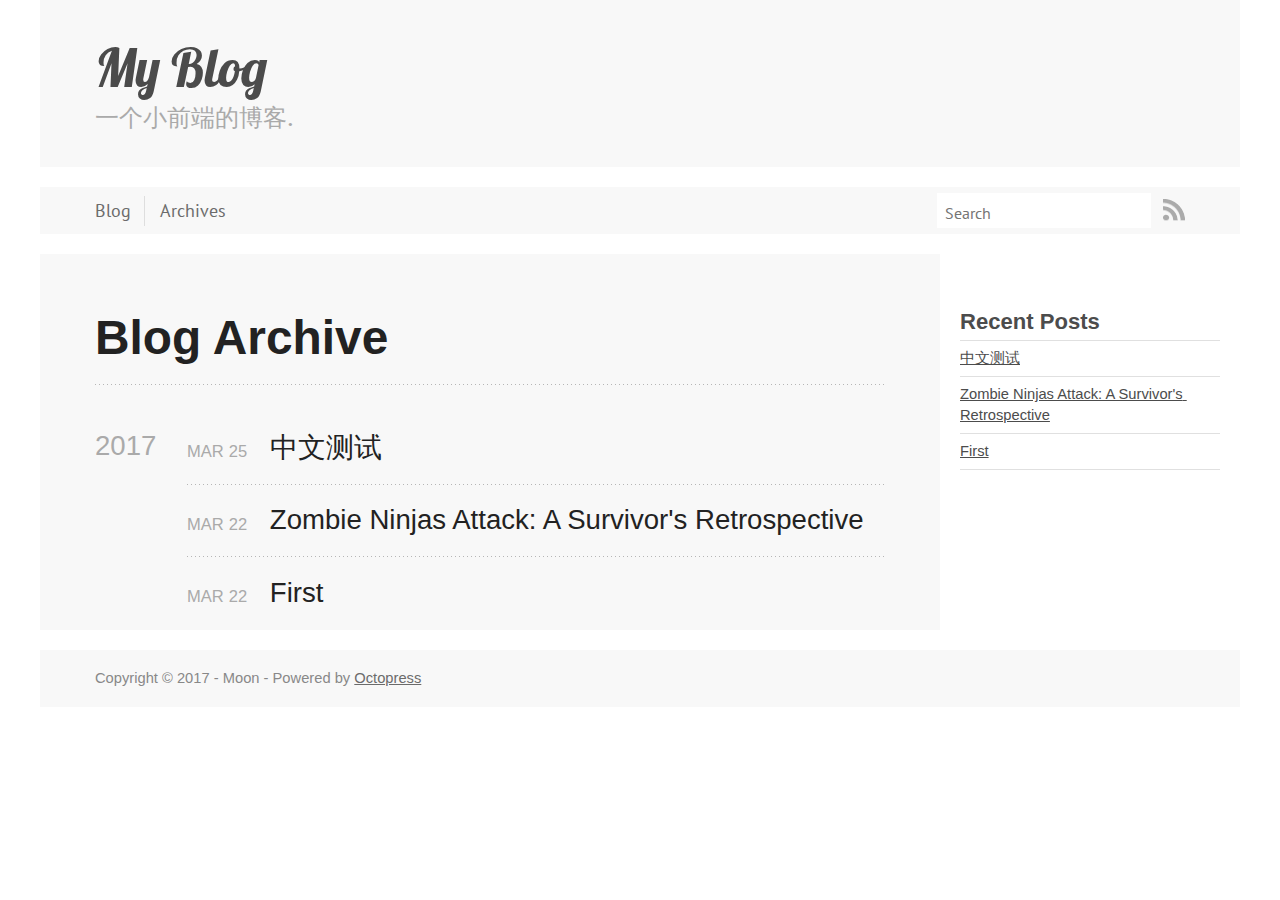
==== commit 43c6784e: "Site updated at 2017-03-24 17:07:41 UTC" ====
--- a/blog/archives/index.html
+++ b/blog/archives/index.html
@@ -9,10 +9,10 @@
   <meta name="author" content="Moon">
 
   
-  <meta name="description" content="Blog Archive 2017 Zombie Ninjas Attack: A Survivor's Retrospective
+  <meta name="description" content="Blog Archive 2017 中文测试
+Mar 25 2017 Zombie Ninjas Attack: A Survivor's Retrospective
 Mar 22 2017 First
-Mar 22 2017 First
-Mar 22 2017 Recent Posts Zombie Ninjas Attack &hellip;">
+Mar 22 2017 Recent Posts 中文测试 Zombie Ninjas &hellip;">
   
 
   <!-- http://t.co/dKP3o1e -->
@@ -51,7 +51,7 @@
   
 </ul>
   
-<form action="https://www.baidu.com/search" method="get">
+<form action="https://www.baidu.com/s?ie=UTF-8&wd=" method="get">
   <fieldset role="search">
     <input type="hidden" name="q" value="site:moonsin.github.io" />
     <input class="search" type="text" name="q" results="0" placeholder="Search"/>
@@ -83,8 +83,8 @@
 
 <article>
   
-<h1><a href="/blog/2017/03/22/zombie-ninjas-attack-a-survivors-retrospective/">Zombie Ninjas Attack: A Survivor's Retrospective</a></h1>
-<time datetime="2017-03-22T23:48:45+08:00" pubdate><span class='month'>Mar</span> <span class='day'>22</span> <span class='year'>2017</span></time>
+<h1><a href="/blog/2017/03/25/zhong-wen-ce-shi/">中文测试</a></h1>
+<time datetime="2017-03-25T01:06:26+08:00" pubdate><span class='month'>Mar</span> <span class='day'>25</span> <span class='year'>2017</span></time>
 
 
 </article>
@@ -93,8 +93,8 @@
 
 <article>
   
-<h1><a href="/blog/2017/03/22/second/">First</a></h1>
-<time datetime="2017-03-22T23:24:34+08:00" pubdate><span class='month'>Mar</span> <span class='day'>22</span> <span class='year'>2017</span></time>
+<h1><a href="/blog/2017/03/22/zombie-ninjas-attack-a-survivors-retrospective/">Zombie Ninjas Attack: A Survivor's Retrospective</a></h1>
+<time datetime="2017-03-22T23:48:45+08:00" pubdate><span class='month'>Mar</span> <span class='day'>22</span> <span class='year'>2017</span></time>
 
 
 </article>
@@ -123,11 +123,11 @@
   <ul id="recent_posts">
     
       <li class="post">
-        <a href="/blog/2017/03/22/zombie-ninjas-attack-a-survivors-retrospective/">Zombie Ninjas Attack: A Survivor's Retrospective</a>
+        <a href="/blog/2017/03/25/zhong-wen-ce-shi/">中文测试</a>
       </li>
     
       <li class="post">
-        <a href="/blog/2017/03/22/second/">First</a>
+        <a href="/blog/2017/03/22/zombie-ninjas-attack-a-survivors-retrospective/">Zombie Ninjas Attack: A Survivor's Retrospective</a>
       </li>
     
       <li class="post">
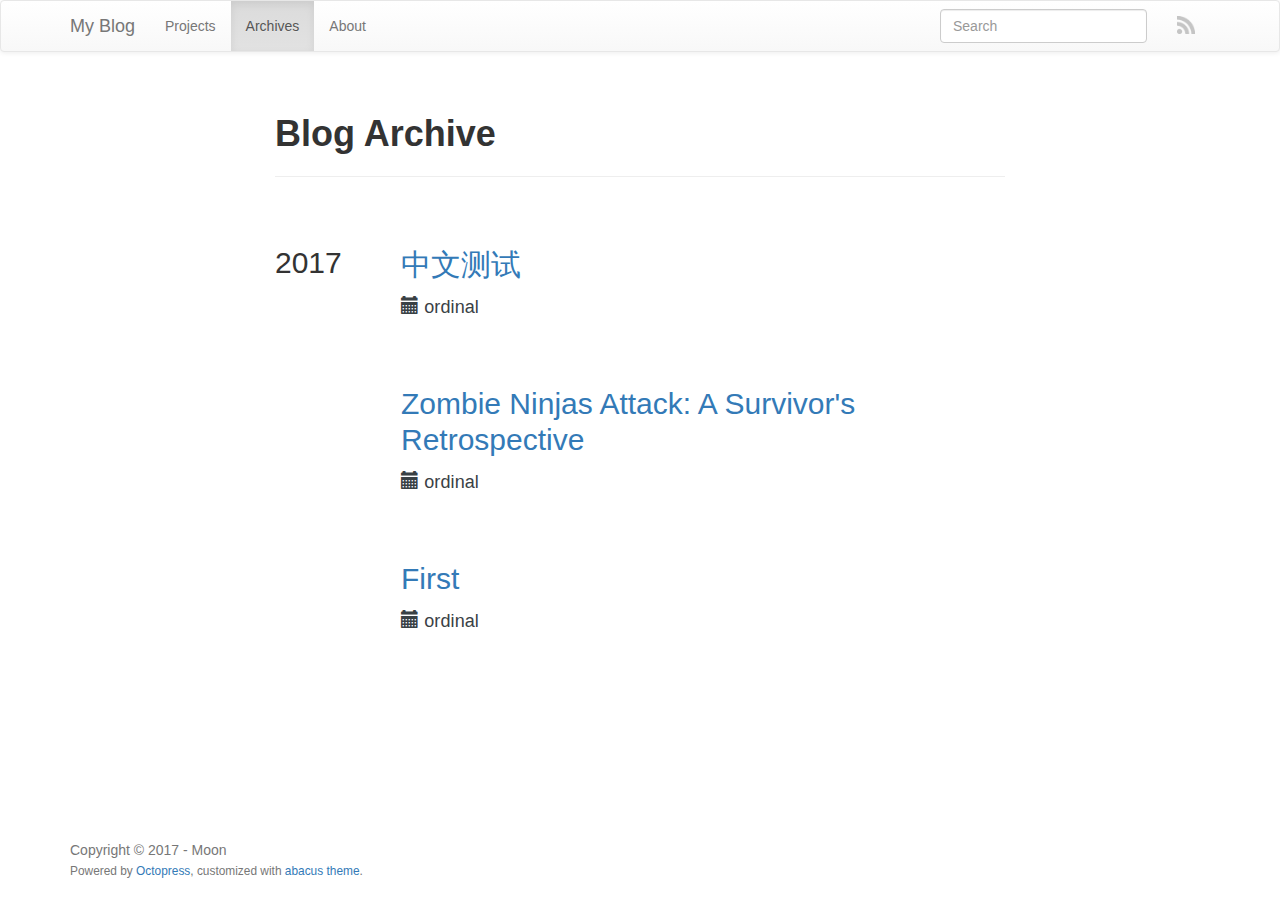
==== commit e502c821: "Site updated at 2017-04-11 14:36:35 UTC" ====
--- a/blog/archives/index.html
+++ b/blog/archives/index.html
@@ -1,18 +1,11 @@
-
 <!DOCTYPE html>
-<!--[if IEMobile 7 ]><html class="no-js iem7"><![endif]-->
-<!--[if lt IE 9]><html class="no-js lte-ie8"><![endif]-->
-<!--[if (gt IE 8)|(gt IEMobile 7)|!(IEMobile)|!(IE)]><!--><html class="no-js" lang="en"><!--<![endif]-->
+<html class="no-js" lang="en">
 <head>
   <meta charset="utf-8">
   <title>Blog Archive - My Blog</title>
   <meta name="author" content="Moon">
 
   
-  <meta name="description" content="Blog Archive 2017 中文测试
-Mar 25 2017 Zombie Ninjas Attack: A Survivor's Retrospective
-Mar 22 2017 First
-Mar 22 2017 Recent Posts 中文测试 Zombie Ninjas &hellip;">
   
 
   <!-- http://t.co/dKP3o1e -->
@@ -21,139 +14,208 @@
   <meta name="viewport" content="width=device-width, initial-scale=1">
 
   
-  <link rel="canonical" href="http://moonsin.github.io/blog/archives">
-  <link href="/favicon.ico" rel="icon">
-  <link href="/stylesheets/screen.css" media="screen, projection" rel="stylesheet" type="text/css">
+  <link rel="canonical" href="http://moonsin.github.io/blog/archives/">
+  <link href="/favicon.png" type="image/png" rel="icon">
   <link href="/atom.xml" rel="alternate" title="My Blog" type="application/atom+xml">
-  <script src="/javascripts/modernizr-2.0.js"></script>
-  <script src="//ajax.googleapis.com/ajax/libs/jquery/1.9.1/jquery.min.js"></script>
-  <script>!window.jQuery && document.write(unescape('%3Cscript src="./javascripts/libs/jquery.min.js"%3E%3C/script%3E'))</script>
-  <script src="/javascripts/octopress.js" type="text/javascript"></script>
-  <!--Fonts from Google"s Web font directory at http://google.com/webfonts -->
-<link href="//fonts.googleapis.com/css?family=PT+Serif:regular,italic,bold,bolditalic" rel="stylesheet" type="text/css">
-<link href="//fonts.googleapis.com/css?family=PT+Sans:regular,italic,bold,bolditalic" rel="stylesheet" type="text/css">
+
+  <!-- http://opengraphprotocol.org/ -->
+  <meta name="twitter:card" content="summary_large_image">
+  <meta property="og:type" content="website">
+  <meta property="og:url" content="http://moonsin.github.io/blog/archives/">
+  <meta property="og:title" content="Blog Archive - My Blog">
+  
+
+  <script src="/javascripts/libs/jquery/jquery-2.1.3.min.js"></script>
+
+<link href="/assets/bootstrap/dist/css/bootstrap.min.css" rel="stylesheet" type="text/css">
+<link href="/assets/bootstrap/dist/css/bootstrap-theme.min.css" rel="stylesheet" type="text/css">
+
+<link rel="stylesheet" type="text/css" href="https://maxcdn.bootstrapcdn.com/font-awesome/4.7.0/css/font-awesome.min.css">
+
+
+  
+  <link href="/stylesheets/screen.css" media="screen, projection, print" rel="stylesheet" type="text/css">
 
   
 
 </head>
 
-<body   >
-  <header role="banner"><hgroup>
-  <h1><a href="/">My Blog</a></h1>
-  
-    <h2>一个小前端的博客.</h2>
-  
-</hgroup>
-
-</header>
-  <nav role="navigation"><ul class="subscription" data-subscription="rss">
-  <li><a href="/atom.xml" rel="subscribe-rss" title="subscribe via RSS">RSS</a></li>
-  
-</ul>
-  
-<form action="https://www.baidu.com/s?ie=UTF-8&wd=" method="get">
-  <fieldset role="search">
-    <input type="hidden" name="q" value="site:moonsin.github.io" />
-    <input class="search" type="text" name="q" results="0" placeholder="Search"/>
-  </fieldset>
-</form>
-  
-<ul class="main-navigation">
-  <li><a href="/">Blog</a></li>
-  <li><a href="/blog/archives">Archives</a></li>
-</ul>
-
+  <body   >
+    <a href="#content" class="sr-only sr-only-focusable">Skip to main content</a>
+    <div id="wrap">
+      
+        <header role="banner">
+          <nav class="navbar navbar-default" role="navigation">
+    <div class="container">
+        <div class="navbar-header">
+            <button type="button" class="navbar-toggle" title="toggle navbar" data-toggle="collapse" data-target=".navbar-collapse">
+                <span class="icon-bar"></span>
+                <span class="icon-bar"></span>
+                <span class="icon-bar"></span>
+            </button>
+            <a class="navbar-brand" href="/">My Blog</a>
+        </div>
+
+        <div class="navbar-collapse collapse">
+            <ul class="nav navbar-nav">
+                <li ><a href="#">Projects</a></li>
+<li class="active"><a href="/blog/archives">Archives</a></li>
+<li ><a href="#">About</a></li>
+            </ul>
+            <ul class="nav navbar-nav navbar-right">
+                <li>
+                    <a class="subscribe-rss" href="/atom.xml" title="subscribe via RSS">
+                        <span class="visible-xs">RSS</span>
+                        <img class="hidden-xs" src="/images/rss.png" alt="RSS">
+                    </a>
+                </li>
+                
+            </ul>
+            
+                <form class="navbar-form navbar-right" action="https://www.baidu.com/s?ie=UTF-8&wd=" method="GET">
+                    <input type="hidden" name="sitesearch" value="moonsin.github.io">
+                    <div class="form-group">
+                        <input class="form-control" type="text" name="q" placeholder="Search">
+                    </div>
+                </form>
+            
+        </div>
+    </div>
 </nav>
-  <div id="main">
-    <div id="content">
-      <div>
-<article role="article">
-  
-  <header>
-    <h1 class="entry-title">Blog Archive</h1>
+
+
+        </header>
+      
+      <div id="main" role="main" class="container">
+        <div id="content">
+          <div class="row">
+  <div class="page-content">
+    <article role="article">
+      
+        <header class="page-header">
+          
+          
+            <h1 class="entry-title">
+              Blog Archive
+              
+            </h1>
+          
+        </header>
+      
+      <div class="entry-content">
+        <div id="blog-archives" itemscope itemtype="http://schema.org/Blog">
+<meta itemprop="name" content="My Blog" />
+
+<meta itemprop="url" content="http://moonsin.github.io" />
+
+
+
+  
+  <h2 class="year">2017</h2>
+
+<article class="page-header" itemprop="blogPost" itemscope itemtype="http://schema.org/BlogPosting">
+  
+<h2 class="post-title" itemprop="name headline"><a href="/blog/2017/03/25/zhong-wen-ce-shi/" itemprop="url">中文测试</a></h2>
+<p class="meta text-muted">
+  
+
+
+
+
+
+
+
+
+
+
+
+
+<span class="glyphicon glyphicon-calendar"></span> <time datetime="2017-03-25T01:06:26+08:00"  data-updated="true" itemprop="datePublished dateCreated">ordinal</time>
+  
+
+
+</p>
+
+</article>
+
+
+
+<article class="page-header" itemprop="blogPost" itemscope itemtype="http://schema.org/BlogPosting">
+  
+<h2 class="post-title" itemprop="name headline"><a href="/blog/2017/03/22/zombie-ninjas-attack-a-survivors-retrospective/" itemprop="url">Zombie Ninjas Attack: A Survivor's Retrospective</a></h2>
+<p class="meta text-muted">
+  
+
+
+
+
+
+
+
+
+
+
+
+
+<span class="glyphicon glyphicon-calendar"></span> <time datetime="2017-03-22T23:48:45+08:00"  data-updated="true" itemprop="datePublished dateCreated">ordinal</time>
+  
+
+
+</p>
+
+</article>
+
+
+
+<article class="page-header" itemprop="blogPost" itemscope itemtype="http://schema.org/BlogPosting">
+  
+<h2 class="post-title" itemprop="name headline"><a href="/blog/2017/03/22/first/" itemprop="url">First</a></h2>
+<p class="meta text-muted">
+  
+
+
+
+
+
+
+
+
+
+
+
+
+<span class="glyphicon glyphicon-calendar"></span> <time datetime="2017-03-22T23:14:34+08:00"  data-updated="true" itemprop="datePublished dateCreated">ordinal</time>
+  
+
+
+</p>
+
+</article>
+
+</div>
+
+      </div>
+      
+    </article>
     
-  </header>
-  
-  <div id="blog-archives">
-
-
-
-  
-  <h2>2017</h2>
-
-<article>
-  
-<h1><a href="/blog/2017/03/25/zhong-wen-ce-shi/">中文测试</a></h1>
-<time datetime="2017-03-25T01:06:26+08:00" pubdate><span class='month'>Mar</span> <span class='day'>25</span> <span class='year'>2017</span></time>
-
-
-</article>
-
-
-
-<article>
-  
-<h1><a href="/blog/2017/03/22/zombie-ninjas-attack-a-survivors-retrospective/">Zombie Ninjas Attack: A Survivor's Retrospective</a></h1>
-<time datetime="2017-03-22T23:48:45+08:00" pubdate><span class='month'>Mar</span> <span class='day'>22</span> <span class='year'>2017</span></time>
-
-
-</article>
-
-
-
-<article>
-  
-<h1><a href="/blog/2017/03/22/first/">First</a></h1>
-<time datetime="2017-03-22T23:14:34+08:00" pubdate><span class='month'>Mar</span> <span class='day'>22</span> <span class='year'>2017</span></time>
-
-
-</article>
-
+  </div>
 </div>
 
-  
-</article>
+        </div>
+      </div>
+    </div>
+    <footer role="contentinfo"><div class="container">
+    <p class="text-muted credits">
+  Copyright &copy; 2017 - Moon<br>
+  <small>
+      <span class="credit">Powered by <a href="http://octopress.org">Octopress</a></span>,
+      <span class="credit">customized with <a href="https://github.com/bhrigu123/abacus">abacus theme</a></span>.
+  </small>
+</p>
 
 </div>
-
-<aside class="sidebar">
-  
-    <section>
-  <h1>Recent Posts</h1>
-  <ul id="recent_posts">
+</footer>
     
-      <li class="post">
-        <a href="/blog/2017/03/25/zhong-wen-ce-shi/">中文测试</a>
-      </li>
-    
-      <li class="post">
-        <a href="/blog/2017/03/22/zombie-ninjas-attack-a-survivors-retrospective/">Zombie Ninjas Attack: A Survivor's Retrospective</a>
-      </li>
-    
-      <li class="post">
-        <a href="/blog/2017/03/22/first/">First</a>
-      </li>
-    
-  </ul>
-</section>
-
-
-
-
-
-  
-</aside>
-
-
-    </div>
-  </div>
-  <footer role="contentinfo"><p>
-  Copyright &copy; 2017 - Moon -
-  <span class="credit">Powered by <a href="http://octopress.org">Octopress</a></span>
-</p>
-
-</footer>
-  
 
 
 
@@ -172,8 +234,9 @@
   </script>
 
 
-
-
-
-</body>
+<script src="/assets/bootstrap/dist/js/bootstrap.min.js"></script>
+<script src="/javascripts/modernizr.js"></script>
+
+
+  </body>
 </html>
--- a/stylesheets/screen.css
+++ b/stylesheets/screen.css
@@ -1 +1 @@
-@import url(http://fonts.googleapis.com/css?family=Lobster);html,body,div,span,applet,object,iframe,h1,h2,h3,h4,h5,h6,p,blockquote,pre,a,abbr,acronym,address,big,cite,code,del,dfn,em,img,ins,kbd,q,s,samp,small,strike,strong,sub,sup,tt,var,b,u,i,center,dl,dt,dd,ol,ul,li,fieldset,form,label,legend,table,caption,tbody,tfoot,thead,tr,th,td,article,aside,canvas,details,embed,figure,figcaption,footer,header,hgroup,menu,nav,output,ruby,section,summary,time,mark,audio,video{margin:0;padding:0;border:0;font:inherit;font-size:100%;vertical-align:baseline}html{line-height:1}ol,ul{list-style:none}table{border-collapse:collapse;border-spacing:0}caption,th,td{text-align:left;font-weight:normal;vertical-align:middle}q,blockquote{quotes:none}q:before,q:after,blockquote:before,blockquote:after{content:"";content:none}a img{border:none}article,aside,details,figcaption,figure,footer,header,hgroup,main,menu,nav,section,summary{display:block}a{color:#1863a1}a:visited{color:#751590}a:focus{color:#0181eb}a:hover{color:#0181eb}a:active{color:#01579f}aside.sidebar a{color:#222}aside.sidebar a:focus{color:#0181eb}aside.sidebar a:hover{color:#0181eb}aside.sidebar a:active{color:#01579f}a{-moz-transition:color .3s;-o-transition:color .3s;-webkit-transition:color .3s;transition:color .3s}html{background:#252525 url('/images/line-tile.png?1490199965') top left}body>div{background:#f2f2f2 url('/images/noise.png?1490199965') top left;border-bottom:1px solid #bfbfbf}body>div>div{background:#f8f8f8 url('/images/noise.png?1490199965') top left;border-right:1px solid #e0e0e0}.heading,body>header h1,h1,h2,h3,h4,h5,h6{font-family:"PT Serif","Georgia","Helvetica Neue",Arial,sans-serif}.sans,body>header h2,article header p.meta,article>footer,#content .blog-index footer,html .gist .gist-file .gist-meta,#blog-archives a.category,#blog-archives time,aside.sidebar section,body>footer{font-family:"PT Sans","Helvetica Neue",Arial,sans-serif}.serif,body,#content .blog-index a[rel=full-article]{font-family:"PT Serif",Georgia,Times,"Times New Roman",serif}.mono,pre,code,tt,p code,li code{font-family:Menlo,Monaco,"Andale Mono","lucida console","Courier New",monospace}body>header h1{font-size:2.2em;font-family:"PT Serif","Georgia","Helvetica Neue",Arial,sans-serif;font-weight:normal;line-height:1.2em;margin-bottom:0.6667em}body>header h2{font-family:"PT Serif","Georgia","Helvetica Neue",Arial,sans-serif}body{line-height:1.5em;color:#222}h1{font-size:2.2em;line-height:1.2em}@media only screen and (min-width: 992px){body{font-size:1.15em}h1{font-size:2.6em;line-height:1.2em}}h1,h2,h3,h4,h5,h6{text-rendering:optimizelegibility;margin-bottom:1em;font-weight:bold}h2,section h1{font-size:1.5em}h3,section h2,section section h1{font-size:1.3em}h4,section h3,section section h2,section section section h1{font-size:1em}h5,section h4,section section h3{font-size:.9em}h6,section h5,section section h4,section section section h3{font-size:.8em}p,article blockquote,ul,ol{margin-bottom:1.5em}ul{list-style-type:disc}ul ul{list-style-type:circle;margin-bottom:0px}ul ul ul{list-style-type:square;margin-bottom:0px}ol{list-style-type:decimal}ol ol{list-style-type:lower-alpha;margin-bottom:0px}ol ol ol{list-style-type:lower-roman;margin-bottom:0px}ul,ul ul,ul ol,ol,ol ul,ol ol{margin-left:1.3em}ul ul,ul ol,ol ul,ol ol{margin-bottom:0em}strong{font-weight:bold}em{font-style:italic}sup,sub{font-size:0.75em;position:relative;display:inline-block;padding:0 .2em;line-height:.8em}sup{top:-.5em}sub{bottom:-.5em}a[rev='footnote']{font-size:.75em;padding:0 .3em;line-height:1}q{font-style:italic}q:before{content:"\201C"}q:after{content:"\201D"}em,dfn{font-style:italic}strong,dfn{font-weight:bold}del,s{text-decoration:line-through}abbr,acronym{border-bottom:1px dotted;cursor:help}hr{margin-bottom:0.2em}small{font-size:.8em}big{font-size:1.2em}article blockquote{font-style:italic;position:relative;font-size:1.2em;line-height:1.5em;padding-left:1em;border-left:4px solid rgba(170,170,170,0.5)}article blockquote cite{font-style:italic}article blockquote cite a{color:#aaa !important;word-wrap:break-word}article blockquote cite:before{content:'\2014';padding-right:.3em;padding-left:.3em;color:#aaa}@media only screen and (min-width: 992px){article blockquote{padding-left:1.5em;border-left-width:4px}}.pullquote-right:before,.pullquote-left:before{padding:0;border:none;content:attr(data-pullquote);float:right;width:45%;margin:.5em 0 1em 1.5em;position:relative;top:7px;font-size:1.4em;line-height:1.45em}.pullquote-left:before{float:left;margin:.5em 1.5em 1em 0}.force-wrap,article a,aside.sidebar a{white-space:-moz-pre-wrap;white-space:-pre-wrap;white-space:-o-pre-wrap;white-space:pre-wrap;word-wrap:break-word}.group,body>header,body>nav,body>footer,body #content>article,body #content>div>article,body #content>div>section,body div.pagination,aside.sidebar,#main,#content,.sidebar{*zoom:1}.group:after,body>header:after,body>nav:after,body>footer:after,body #content>article:after,body #content>div>article:after,body #content>div>section:after,body div.pagination:after,#main:after,#content:after,.sidebar:after{content:"";display:table;clear:both}body{-webkit-text-size-adjust:none;max-width:1200px;position:relative;margin:0 auto}body>header,body>nav,body>footer,body #content>article,body #content>div>article,body #content>div>section{padding-left:18px;padding-right:18px}@media only screen and (min-width: 480px){body>header,body>nav,body>footer,body #content>article,body #content>div>article,body #content>div>section{padding-left:25px;padding-right:25px}}@media only screen and (min-width: 768px){body>header,body>nav,body>footer,body #content>article,body #content>div>article,body #content>div>section{padding-left:35px;padding-right:35px}}@media only screen and (min-width: 992px){body>header,body>nav,body>footer,body #content>article,body #content>div>article,body #content>div>section{padding-left:55px;padding-right:55px}}body div.pagination{margin-left:18px;margin-right:18px}@media only screen and (min-width: 480px){body div.pagination{margin-left:25px;margin-right:25px}}@media only screen and (min-width: 768px){body div.pagination{margin-left:35px;margin-right:35px}}@media only screen and (min-width: 992px){body div.pagination{margin-left:55px;margin-right:55px}}body>header{font-size:1em;padding-top:1.5em;padding-bottom:1.5em}#content{overflow:hidden}#content>div,#content>article{width:100%}aside.sidebar{float:none;padding:0 18px 1px;background-color:#f7f7f7;border-top:1px solid #e0e0e0}.flex-content,article img,article video,article .flash-video,aside.sidebar img{max-width:100%;height:auto}.basic-alignment.left,article img.left,article video.left,article .left.flash-video,aside.sidebar img.left{float:left;margin-right:1.5em}.basic-alignment.right,article img.right,article video.right,article .right.flash-video,aside.sidebar img.right{float:right;margin-left:1.5em}.basic-alignment.center,article img.center,article video.center,article .center.flash-video,aside.sidebar img.center{display:block;margin:0 auto 1.5em}.basic-alignment.left,article img.left,article video.left,article .left.flash-video,aside.sidebar img.left,.basic-alignment.right,article img.right,article video.right,article .right.flash-video,aside.sidebar img.right{margin-bottom:.8em}.toggle-sidebar,.no-sidebar .toggle-sidebar{display:none}@media only screen and (min-width: 750px){body.sidebar-footer aside.sidebar{float:none;width:auto;clear:left;margin:0;padding:0 35px 1px;background-color:#f7f7f7;border-top:1px solid #eaeaea}body.sidebar-footer aside.sidebar section.odd,body.sidebar-footer aside.sidebar section.even{float:left;width:48%}body.sidebar-footer aside.sidebar section.odd{margin-left:0}body.sidebar-footer aside.sidebar section.even{margin-left:4%}body.sidebar-footer aside.sidebar.thirds section{width:30%;margin-left:5%}body.sidebar-footer aside.sidebar.thirds section.first{margin-left:0;clear:both}}body.sidebar-footer #content{margin-right:0px}body.sidebar-footer .toggle-sidebar{display:none}@media only screen and (min-width: 550px){body>header{font-size:1em}}@media only screen and (min-width: 750px){aside.sidebar{float:none;width:auto;clear:left;margin:0;padding:0 35px 1px;background-color:#f7f7f7;border-top:1px solid #eaeaea}aside.sidebar section.odd,aside.sidebar section.even{float:left;width:48%}aside.sidebar section.odd{margin-left:0}aside.sidebar section.even{margin-left:4%}aside.sidebar.thirds section{width:30%;margin-left:5%}aside.sidebar.thirds section.first{margin-left:0;clear:both}}@media only screen and (min-width: 768px){body{-webkit-text-size-adjust:auto}body>header{font-size:1.2em}#main{padding:0;margin:0 auto}#content{overflow:visible;margin-right:240px;position:relative}.no-sidebar #content{margin-right:0;border-right:0}.collapse-sidebar #content{margin-right:20px}#content>div,#content>article{padding-top:17.5px;padding-bottom:17.5px;float:left}aside.sidebar{width:210px;padding:0 15px 15px;background:none;clear:none;float:left;margin:0 -100% 0 0}aside.sidebar section{width:auto;margin-left:0}aside.sidebar section.odd,aside.sidebar section.even{float:none;width:auto;margin-left:0}.collapse-sidebar aside.sidebar{float:none;width:auto;clear:left;margin:0;padding:0 35px 1px;background-color:#f7f7f7;border-top:1px solid #eaeaea}.collapse-sidebar aside.sidebar section.odd,.collapse-sidebar aside.sidebar section.even{float:left;width:48%}.collapse-sidebar aside.sidebar section.odd{margin-left:0}.collapse-sidebar aside.sidebar section.even{margin-left:4%}.collapse-sidebar aside.sidebar.thirds section{width:30%;margin-left:5%}.collapse-sidebar aside.sidebar.thirds section.first{margin-left:0;clear:both}}@media only screen and (min-width: 992px){body>header{font-size:1.3em}#content{margin-right:300px}#content>div,#content>article{padding-top:27.5px;padding-bottom:27.5px}aside.sidebar{width:260px;padding:1.2em 20px 20px}.collapse-sidebar aside.sidebar{padding-left:55px;padding-right:55px}}@media only screen and (min-width: 768px){ul,ol{margin-left:0}}body>header{background:#333}body>header h1{display:inline-block;margin:0}body>header h1 a,body>header h1 a:visited,body>header h1 a:hover{color:#f2f2f2;text-decoration:none}body>header h2{margin:.2em 0 0;font-size:1em;color:#aaa;font-weight:normal}body>nav{position:relative;background-color:#ccc;background:url('/images/noise.png?1490199965'),url('[data-uri]');background:url('/images/noise.png?1490199965'),-webkit-gradient(linear, 50% 0%, 50% 100%, color-stop(0%, #e0e0e0),color-stop(50%, #cccccc),color-stop(100%, #b0b0b0));background:url('/images/noise.png?1490199965'),-moz-linear-gradient(#e0e0e0,#cccccc,#b0b0b0);background:url('/images/noise.png?1490199965'),-webkit-linear-gradient(#e0e0e0,#cccccc,#b0b0b0);background:url('/images/noise.png?1490199965'),linear-gradient(#e0e0e0,#cccccc,#b0b0b0);border-top:1px solid #f2f2f2;border-bottom:1px solid #8c8c8c;padding-top:.35em;padding-bottom:.35em}body>nav form{-moz-background-clip:padding;-o-background-clip:padding-box;-webkit-background-clip:padding;background-clip:padding-box;margin:0;padding:0}body>nav form .search{padding:.3em .5em 0;font-size:.85em;font-family:"PT Sans","Helvetica Neue",Arial,sans-serif;line-height:1.1em;width:95%;-moz-border-radius:.5em;-webkit-border-radius:.5em;border-radius:.5em;-moz-background-clip:padding;-o-background-clip:padding-box;-webkit-background-clip:padding;background-clip:padding-box;-moz-box-shadow:#d1d1d1 0 1px;-webkit-box-shadow:#d1d1d1 0 1px;box-shadow:#d1d1d1 0 1px;background-color:#f2f2f2;border:1px solid #b3b3b3;color:#888}body>nav form .search:focus{color:#444;border-color:#80b1df;-moz-box-shadow:#80b1df 0 0 4px,#80b1df 0 0 3px inset;-webkit-box-shadow:#80b1df 0 0 4px,#80b1df 0 0 3px inset;box-shadow:#80b1df 0 0 4px,#80b1df 0 0 3px inset;background-color:#fff;outline:none}body>nav fieldset[role=search]{float:right;width:48%}body>nav fieldset.mobile-nav{float:left;width:48%}body>nav fieldset.mobile-nav select{width:100%;font-size:.8em;border:1px solid #888}body>nav ul{display:none}@media only screen and (min-width: 550px){body>nav{font-size:.9em}body>nav ul{margin:0;padding:0;border:0;overflow:hidden;*zoom:1;float:left;display:block;padding-top:.15em}body>nav ul li{list-style-image:none;list-style-type:none;margin-left:0;white-space:nowrap;float:left;padding-left:0;padding-right:0}body>nav ul li:first-child{padding-left:0}body>nav ul li:last-child{padding-right:0}body>nav ul li.last{padding-right:0}body>nav ul.subscription{margin-left:.8em;float:right}body>nav ul.subscription li:last-child a{padding-right:0}body>nav ul li{margin:0}body>nav a{color:#6b6b6b;font-family:"PT Sans","Helvetica Neue",Arial,sans-serif;text-shadow:#ebebeb 0 1px;float:left;text-decoration:none;font-size:1.1em;padding:.1em 0;line-height:1.5em}body>nav a:visited{color:#6b6b6b}body>nav a:hover{color:#2b2b2b}body>nav li+li{border-left:1px solid #b0b0b0;margin-left:.8em}body>nav li+li a{padding-left:.8em;border-left:1px solid #dedede}body>nav form{float:right;text-align:left;padding-left:.8em;width:175px}body>nav form .search{width:93%;font-size:.95em;line-height:1.2em}body>nav ul[data-subscription$=email]+form{width:97px}body>nav ul[data-subscription$=email]+form .search{width:91%}body>nav fieldset.mobile-nav{display:none}body>nav fieldset[role=search]{width:99%}}@media only screen and (min-width: 992px){body>nav form{width:215px}body>nav ul[data-subscription$=email]+form{width:147px}}.no-placeholder body>nav .search{background:#f2f2f2 url('/images/search.png?1490199965') 0.3em 0.25em no-repeat;text-indent:1.3em}@media only screen and (min-width: 550px){.maskImage body>nav ul[data-subscription$=email]+form{width:123px}}@media only screen and (min-width: 992px){.maskImage body>nav ul[data-subscription$=email]+form{width:173px}}.maskImage ul.subscription{position:relative;top:.2em}.maskImage ul.subscription li,.maskImage ul.subscription a{border:0;padding:0}.maskImage a[rel=subscribe-rss]{position:relative;top:0px;text-indent:-999999em;background-color:#dedede;border:0;padding:0}.maskImage a[rel=subscribe-rss],.maskImage a[rel=subscribe-rss]:after{-webkit-mask-image:url('/images/rss.png?1490199965');-moz-mask-image:url('/images/rss.png?1490199965');-ms-mask-image:url('/images/rss.png?1490199965');-o-mask-image:url('/images/rss.png?1490199965');mask-image:url('/images/rss.png?1490199965');-webkit-mask-repeat:no-repeat;-moz-mask-repeat:no-repeat;-ms-mask-repeat:no-repeat;-o-mask-repeat:no-repeat;mask-repeat:no-repeat;width:22px;height:22px}.maskImage a[rel=subscribe-rss]:after{content:"";position:absolute;top:-1px;left:0;background-color:#ababab}.maskImage a[rel=subscribe-rss]:hover:after{background-color:#9e9e9e}.maskImage a[rel=subscribe-email]{position:relative;top:0px;text-indent:-999999em;background-color:#dedede;border:0;padding:0}.maskImage a[rel=subscribe-email],.maskImage a[rel=subscribe-email]:after{-webkit-mask-image:url('/images/email.png?1490199965');-moz-mask-image:url('/images/email.png?1490199965');-ms-mask-image:url('/images/email.png?1490199965');-o-mask-image:url('/images/email.png?1490199965');mask-image:url('/images/email.png?1490199965');-webkit-mask-repeat:no-repeat;-moz-mask-repeat:no-repeat;-ms-mask-repeat:no-repeat;-o-mask-repeat:no-repeat;mask-repeat:no-repeat;width:28px;height:22px}.maskImage a[rel=subscribe-email]:after{content:"";position:absolute;top:-1px;left:0;background-color:#ababab}.maskImage a[rel=subscribe-email]:hover:after{background-color:#9e9e9e}article{padding-top:1em}article header{position:relative;padding-top:2em;padding-bottom:1em;margin-bottom:1em;background:url('[data-uri]') bottom left repeat-x}article header h1{margin:0}article header h1 a{text-decoration:none}article header h1 a:hover{text-decoration:underline}article header p{font-size:.9em;color:#aaa;margin:0}article header p.meta{text-transform:uppercase;position:absolute;top:0}@media only screen and (min-width: 768px){article header{margin-bottom:1.5em;padding-bottom:1em;background:url('[data-uri]') bottom left repeat-x}}article h2{padding-top:0.8em;background:url('[data-uri]') top left repeat-x}.entry-content article h2:first-child,article header+h2{padding-top:0}article h2:first-child,article header+h2{background:none}article .feature{padding-top:.5em;margin-bottom:1em;padding-bottom:1em;background:url('[data-uri]') bottom left repeat-x;font-size:2.0em;font-style:italic;line-height:1.3em}article img,article video,article .flash-video{-moz-border-radius:.3em;-webkit-border-radius:.3em;border-radius:.3em;-moz-box-shadow:rgba(0,0,0,0.15) 0 1px 4px;-webkit-box-shadow:rgba(0,0,0,0.15) 0 1px 4px;box-shadow:rgba(0,0,0,0.15) 0 1px 4px;-moz-box-sizing:border-box;-webkit-box-sizing:border-box;box-sizing:border-box;border:#fff 0.5em solid}article video,article .flash-video{margin:0 auto 1.5em}article video{display:block;width:100%}article .flash-video>div{position:relative;display:block;padding-bottom:56.25%;padding-top:1px;height:0;overflow:hidden}article .flash-video>div iframe,article .flash-video>div object,article .flash-video>div embed{position:absolute;top:0;left:0;width:100%;height:100%}article>footer{padding-bottom:2.5em;margin-top:2em}article>footer p.meta{margin-bottom:.8em;font-size:.85em;clear:both;overflow:hidden}.blog-index article+article{background:url('[data-uri]') top left repeat-x}#content .blog-index{padding-top:0;padding-bottom:0}#content .blog-index article{padding-top:2em}#content .blog-index article header{background:none;padding-bottom:0}#content .blog-index article h1{font-size:2.2em}#content .blog-index article h1 a{color:inherit}#content .blog-index article h1 a:hover{color:#0181eb}#content .blog-index a[rel=full-article]{background:#ebebeb;display:inline-block;padding:.4em .8em;margin-right:.5em;text-decoration:none;color:#666;-moz-transition:background-color .5s;-o-transition:background-color .5s;-webkit-transition:background-color .5s;transition:background-color .5s}#content .blog-index a[rel=full-article]:hover{background:#0181eb;text-shadow:none;color:#f8f8f8}#content .blog-index footer{margin-top:1em}.separator,article>footer .byline+time:before,article>footer time+time:before,article>footer .comments:before,article>footer .byline ~ .categories:before{content:"\2022 ";padding:0 .4em 0 .2em;display:inline-block}#content div.pagination{text-align:center;font-size:.95em;position:relative;background:url('[data-uri]') top left repeat-x;padding-top:1.5em;padding-bottom:1.5em}#content div.pagination a{text-decoration:none;color:#aaa}#content div.pagination a.prev{position:absolute;left:0}#content div.pagination a.next{position:absolute;right:0}#content div.pagination a:hover{color:#0181eb}#content div.pagination a[href*=archive]:before,#content div.pagination a[href*=archive]:after{content:'\2014';padding:0 .3em}p.meta+.sharing{padding-top:1em;padding-left:0;background:url('[data-uri]') top left repeat-x}#fb-root{display:none}.highlight,html .gist .gist-file .gist-syntax .gist-highlight{border:1px solid #e7dec3 !important}.highlight table td.code,html .gist .gist-file .gist-syntax .gist-highlight table td.code{width:100%}.highlight .line-numbers,html .gist .gist-file .gist-syntax .highlight .line_numbers{text-align:right;font-size:13px;line-height:1.45em;background:#fdf8e8 url('/images/noise.png?1490199965') top left !important;border-right:1px solid #ebe4ce !important;-moz-box-shadow:#fef9ed -1px 0 inset;-webkit-box-shadow:#fef9ed -1px 0 inset;box-shadow:#fef9ed -1px 0 inset;text-shadow:#f1ecdc 0 -1px;padding:.8em !important;-moz-border-radius:0;-webkit-border-radius:0;border-radius:0}.highlight .line-numbers span,html .gist .gist-file .gist-syntax .highlight .line_numbers span{color:#93a1a1 !important}figure.code,.gist-file,pre{-moz-box-shadow:rgba(0,0,0,0.06) 0 0 10px;-webkit-box-shadow:rgba(0,0,0,0.06) 0 0 10px;box-shadow:rgba(0,0,0,0.06) 0 0 10px}figure.code .highlight pre,.gist-file .highlight pre,pre .highlight pre{-moz-box-shadow:none;-webkit-box-shadow:none;box-shadow:none}.gist .highlight *::-moz-selection,figure.code .highlight *::-moz-selection{background:#fff;color:inherit;text-shadow:#fdf6e3 0 1px}.gist .highlight *::-webkit-selection,figure.code .highlight *::-webkit-selection{background:#fff;color:inherit;text-shadow:#fdf6e3 0 1px}.gist .highlight *::selection,figure.code .highlight *::selection{background:#fff;color:inherit;text-shadow:#fdf6e3 0 1px}html .gist .gist-file{margin-bottom:1.8em;position:relative;border:none;padding-top:26px !important}html .gist .gist-file .highlight{margin-bottom:0}html .gist .gist-file .gist-syntax{border-bottom:0 !important;background:none !important}html .gist .gist-file .gist-syntax .gist-highlight{background:#fdf6e3 !important}html .gist .gist-file .gist-syntax .highlight pre{padding:0}html .gist .gist-file .gist-meta{padding:.6em 0.8em;border:1px solid #f1ecdc !important;color:#93a1a1;font-size:.7em !important;background:#fef9ed url('/images/noise.png?1490199965') top left;border:1px solid #e7dec3 !important;border-top:1px solid #fef9ed !important;line-height:1.5em}html .gist .gist-file .gist-meta a{color:#76888b !important;text-decoration:none}html .gist .gist-file .gist-meta a:hover,html .gist .gist-file .gist-meta a:focus{text-decoration:underline}html .gist .gist-file .gist-meta a:hover{color:#586e75 !important}html .gist .gist-file .gist-meta a[href*='#file']{position:absolute;top:0;left:0;right:-10px;color:#474747 !important}html .gist .gist-file .gist-meta a[href*='#file']:hover{color:#1863a1 !important}html .gist .gist-file .gist-meta a[href*=raw]{top:.4em}pre{background:#fdf6e3 url('/images/noise.png?1490199965') top left;-moz-border-radius:.4em;-webkit-border-radius:.4em;border-radius:.4em;border:1px solid #e7dec3;line-height:1.45em;font-size:13px;margin-bottom:2.1em;padding:.8em 1em;color:#586e75;overflow:auto}h3.filename+pre{-moz-border-radius-topleft:0px;-webkit-border-top-left-radius:0px;border-top-left-radius:0px;-moz-border-radius-topright:0px;-webkit-border-top-right-radius:0px;border-top-right-radius:0px}p code,li code{display:inline-block;white-space:no-wrap;background:#fff;font-size:.8em;line-height:1.5em;color:#555;border:1px solid #ddd;-moz-border-radius:.4em;-webkit-border-radius:.4em;border-radius:.4em;padding:0 .3em;margin:-1px 0}p pre code,li pre code{font-size:1em !important;background:none;border:none}.pre-code,html .gist .gist-file .gist-syntax .highlight pre,.highlight code{font-family:Menlo,Monaco,"Andale Mono","lucida console","Courier New",monospace !important;overflow:scroll;overflow-y:hidden;display:block;padding:.8em;overflow-x:auto;line-height:1.45em;background:#fdf6e3 url('/images/noise.png?1490199965') top left !important;color:#586e75 !important}.pre-code span,html .gist .gist-file .gist-syntax .highlight pre span,.highlight code span{color:#586e75 !important}.pre-code span,html .gist .gist-file .gist-syntax .highlight pre span,.highlight code span{font-style:normal !important;font-weight:normal !important}.pre-code .c,html .gist .gist-file .gist-syntax .highlight pre .c,.highlight code .c{color:#93a1a1 !important;font-style:italic !important}.pre-code .cm,html .gist .gist-file .gist-syntax .highlight pre .cm,.highlight code .cm{color:#93a1a1 !important;font-style:italic !important}.pre-code .cp,html .gist .gist-file .gist-syntax .highlight pre .cp,.highlight code .cp{color:#93a1a1 !important;font-style:italic !important}.pre-code .c1,html .gist .gist-file .gist-syntax .highlight pre .c1,.highlight code .c1{color:#93a1a1 !important;font-style:italic !important}.pre-code .cs,html .gist .gist-file .gist-syntax .highlight pre .cs,.highlight code .cs{color:#93a1a1 !important;font-weight:bold !important;font-style:italic !important}.pre-code .err,html .gist .gist-file .gist-syntax .highlight pre .err,.highlight code .err{color:#dc322f !important;background:none !important}.pre-code .k,html .gist .gist-file .gist-syntax .highlight pre .k,.highlight code .k{color:#cb4b16 !important}.pre-code .o,html .gist .gist-file .gist-syntax .highlight pre .o,.highlight code .o{color:#586e75 !important;font-weight:bold !important}.pre-code .p,html .gist .gist-file .gist-syntax .highlight pre .p,.highlight code .p{color:#586e75 !important}.pre-code .ow,html .gist .gist-file .gist-syntax .highlight pre .ow,.highlight code .ow{color:#2aa198 !important;font-weight:bold !important}.pre-code .gd,html .gist .gist-file .gist-syntax .highlight pre .gd,.highlight code .gd{color:#586e75 !important;background-color:#f5c5b6 !important;display:inline-block}.pre-code .gd .x,html .gist .gist-file .gist-syntax .highlight pre .gd .x,.highlight code .gd .x{color:#586e75 !important;background-color:#f1b1a4 !important;display:inline-block}.pre-code .ge,html .gist .gist-file .gist-syntax .highlight pre .ge,.highlight code .ge{color:#586e75 !important;font-style:italic !important}.pre-code .gh,html .gist .gist-file .gist-syntax .highlight pre .gh,.highlight code .gh{color:#93a1a1 !important}.pre-code .gi,html .gist .gist-file .gist-syntax .highlight pre .gi,.highlight code .gi{color:#586e75 !important;background-color:#e5e3b6 !important;display:inline-block}.pre-code .gi .x,html .gist .gist-file .gist-syntax .highlight pre .gi .x,.highlight code .gi .x{color:#586e75 !important;background-color:#cdd188 !important;display:inline-block}.pre-code .gs,html .gist .gist-file .gist-syntax .highlight pre .gs,.highlight code .gs{color:#586e75 !important;font-weight:bold !important}.pre-code .gu,html .gist .gist-file .gist-syntax .highlight pre .gu,.highlight code .gu{color:#6c71c4 !important}.pre-code .kc,html .gist .gist-file .gist-syntax .highlight pre .kc,.highlight code .kc{color:#859900 !important;font-weight:bold !important}.pre-code .kd,html .gist .gist-file .gist-syntax .highlight pre .kd,.highlight code .kd{color:#268bd2 !important}.pre-code .kp,html .gist .gist-file .gist-syntax .highlight pre .kp,.highlight code .kp{color:#cb4b16 !important;font-weight:bold !important}.pre-code .kr,html .gist .gist-file .gist-syntax .highlight pre .kr,.highlight code .kr{color:#d33682 !important;font-weight:bold !important}.pre-code .kt,html .gist .gist-file .gist-syntax .highlight pre .kt,.highlight code .kt{color:#2aa198 !important}.pre-code .n,html .gist .gist-file .gist-syntax .highlight pre .n,.highlight code .n{color:#268bd2 !important}.pre-code .na,html .gist .gist-file .gist-syntax .highlight pre .na,.highlight code .na{color:#268bd2 !important}.pre-code .nb,html .gist .gist-file .gist-syntax .highlight pre .nb,.highlight code .nb{color:#859900 !important}.pre-code .nc,html .gist .gist-file .gist-syntax .highlight pre .nc,.highlight code .nc{color:#d33682 !important}.pre-code .no,html .gist .gist-file .gist-syntax .highlight pre .no,.highlight code .no{color:#b58900 !important}.pre-code .nl,html .gist .gist-file .gist-syntax .highlight pre .nl,.highlight code .nl{color:#859900 !important}.pre-code .ne,html .gist .gist-file .gist-syntax .highlight pre .ne,.highlight code .ne{color:#268bd2 !important;font-weight:bold !important}.pre-code .nf,html .gist .gist-file .gist-syntax .highlight pre .nf,.highlight code .nf{color:#268bd2 !important;font-weight:bold !important}.pre-code .nn,html .gist .gist-file .gist-syntax .highlight pre .nn,.highlight code .nn{color:#b58900 !important}.pre-code .nt,html .gist .gist-file .gist-syntax .highlight pre .nt,.highlight code .nt{color:#268bd2 !important;font-weight:bold !important}.pre-code .nx,html .gist .gist-file .gist-syntax .highlight pre .nx,.highlight code .nx{color:#b58900 !important}.pre-code .vg,html .gist .gist-file .gist-syntax .highlight pre .vg,.highlight code .vg{color:#268bd2 !important}.pre-code .vi,html .gist .gist-file .gist-syntax .highlight pre .vi,.highlight code .vi{color:#268bd2 !important}.pre-code .nv,html .gist .gist-file .gist-syntax .highlight pre .nv,.highlight code .nv{color:#268bd2 !important}.pre-code .mf,html .gist .gist-file .gist-syntax .highlight pre .mf,.highlight code .mf{color:#2aa198 !important}.pre-code .m,html .gist .gist-file .gist-syntax .highlight pre .m,.highlight code .m{color:#2aa198 !important}.pre-code .mh,html .gist .gist-file .gist-syntax .highlight pre .mh,.highlight code .mh{color:#2aa198 !important}.pre-code .mi,html .gist .gist-file .gist-syntax .highlight pre .mi,.highlight code .mi{color:#2aa198 !important}.pre-code .s,html .gist .gist-file .gist-syntax .highlight pre .s,.highlight code .s{color:#2aa198 !important}.pre-code .sd,html .gist .gist-file .gist-syntax .highlight pre .sd,.highlight code .sd{color:#2aa198 !important}.pre-code .s2,html .gist .gist-file .gist-syntax .highlight pre .s2,.highlight code .s2{color:#2aa198 !important}.pre-code .se,html .gist .gist-file .gist-syntax .highlight pre .se,.highlight code .se{color:#dc322f !important}.pre-code .si,html .gist .gist-file .gist-syntax .highlight pre .si,.highlight code .si{color:#268bd2 !important}.pre-code .sr,html .gist .gist-file .gist-syntax .highlight pre .sr,.highlight code .sr{color:#2aa198 !important}.pre-code .s1,html .gist .gist-file .gist-syntax .highlight pre .s1,.highlight code .s1{color:#2aa198 !important}.pre-code div .gd,html .gist .gist-file .gist-syntax .highlight pre div .gd,.highlight code div .gd,.pre-code div .gd .x,html .gist .gist-file .gist-syntax .highlight pre div .gd .x,.highlight code div .gd .x,.pre-code div .gi,html .gist .gist-file .gist-syntax .highlight pre div .gi,.highlight code div .gi,.pre-code div .gi .x,html .gist .gist-file .gist-syntax .highlight pre div .gi .x,.highlight code div .gi .x{display:inline-block;width:100%}.highlight,.gist-highlight{margin-bottom:1.8em;background:#fdf6e3;overflow-y:hidden;overflow-x:auto}.highlight pre,.gist-highlight pre{background:none;-moz-border-radius:0px;-webkit-border-radius:0px;border-radius:0px;border:none;padding:0;margin-bottom:0}pre::-webkit-scrollbar,.highlight::-webkit-scrollbar,.gist-highlight::-webkit-scrollbar{height:.5em;background:rgba(0,0,0,0.15)}pre::-webkit-scrollbar-thumb:horizontal,.highlight::-webkit-scrollbar-thumb:horizontal,.gist-highlight::-webkit-scrollbar-thumb:horizontal{background:rgba(0,0,0,0.15);-webkit-border-radius:4px;border-radius:4px}.highlight code{background:#000}figure.code{background:none;padding:0;border:0;margin-bottom:1.5em}figure.code pre{margin-bottom:0}figure.code figcaption{position:relative}figure.code .highlight{margin-bottom:0}.code-title,html .gist .gist-file .gist-meta a[href*='#file'],h3.filename,figure.code figcaption{text-align:center;font-size:13px;line-height:2em;text-shadow:#cbcccc 0 1px 0;color:#474747;font-weight:normal;margin-bottom:0;-moz-border-radius-topleft:5px;-webkit-border-top-left-radius:5px;border-top-left-radius:5px;-moz-border-radius-topright:5px;-webkit-border-top-right-radius:5px;border-top-right-radius:5px;font-family:"Helvetica Neue", Arial, "Lucida Grande", "Lucida Sans Unicode", Lucida, sans-serif;background:#aaa url('/images/code_bg.png?1490199965') top repeat-x;border:1px solid #565656;border-top-color:#cbcbcb;border-left-color:#a5a5a5;border-right-color:#a5a5a5;border-bottom:0}.download-source,html .gist .gist-file .gist-meta a[href*=raw],figure.code figcaption a{position:absolute;right:.8em;text-decoration:none;color:#666 !important;z-index:1;font-size:13px;text-shadow:#cbcccc 0 1px 0;padding-left:3em}.download-source:hover,html .gist .gist-file .gist-meta a[href*=raw]:hover,figure.code figcaption a:hover,.download-source:focus,html .gist .gist-file .gist-meta a[href*=raw]:focus,figure.code figcaption a:focus{text-decoration:underline}#archive #content>div,#archive #content>div>article{padding-top:0}#blog-archives{color:#aaa}#blog-archives article{padding:1em 0 1em;position:relative;background:url('[data-uri]') bottom left repeat-x}#blog-archives article:last-child{background:none}#blog-archives article footer{padding:0;margin:0}#blog-archives h1{color:#222;margin-bottom:.3em}#blog-archives h2{display:none}#blog-archives h1{font-size:1.5em}#blog-archives h1 a{text-decoration:none;color:inherit;font-weight:normal;display:inline-block}#blog-archives h1 a:hover,#blog-archives h1 a:focus{text-decoration:underline}#blog-archives h1 a:hover{color:#0181eb}#blog-archives a.category,#blog-archives time{color:#aaa}#blog-archives .entry-content{display:none}#blog-archives time{font-size:.9em;line-height:1.2em}#blog-archives time .month,#blog-archives time .day{display:inline-block}#blog-archives time .month{text-transform:uppercase}#blog-archives p{margin-bottom:1em}#blog-archives a,#blog-archives .entry-content a{color:inherit}#blog-archives a:hover,#blog-archives .entry-content a:hover{color:#0181eb}#blog-archives a:hover{color:#0181eb}@media only screen and (min-width: 550px){#blog-archives article{margin-left:5em}#blog-archives h2{margin-bottom:.3em;font-weight:normal;display:inline-block;position:relative;top:-1px;float:left}#blog-archives h2:first-child{padding-top:.75em}#blog-archives time{position:absolute;text-align:right;left:0em;top:1.8em}#blog-archives .year{display:none}#blog-archives article{padding-left:4.5em;padding-bottom:.7em}#blog-archives a.category{line-height:1.1em}}#content>.category article{margin-left:0;padding-left:6.8em}#content>.category .year{display:inline}.side-shadow-border,aside.sidebar section h1,aside.sidebar li{-moz-box-shadow:#fff 0 1px;-webkit-box-shadow:#fff 0 1px;box-shadow:#fff 0 1px}aside.sidebar{overflow:hidden;color:#4c4c4c;text-shadow:#fff 0 1px}aside.sidebar section{font-size:.8em;line-height:1.4em;margin-bottom:1.5em}aside.sidebar section h1{margin:1.5em 0 0;padding-bottom:.2em;border-bottom:1px solid #e0e0e0}aside.sidebar section h1+p{padding-top:.4em}aside.sidebar img{-moz-border-radius:.3em;-webkit-border-radius:.3em;border-radius:.3em;-moz-box-shadow:rgba(0,0,0,0.15) 0 1px 4px;-webkit-box-shadow:rgba(0,0,0,0.15) 0 1px 4px;box-shadow:rgba(0,0,0,0.15) 0 1px 4px;-moz-box-sizing:border-box;-webkit-box-sizing:border-box;box-sizing:border-box;border:#fff 0.3em solid}aside.sidebar ul{margin-bottom:0.5em;margin-left:0}aside.sidebar li{list-style:none;padding:.5em 0;margin:0;border-bottom:1px solid #e0e0e0}aside.sidebar li p:last-child{margin-bottom:0}aside.sidebar a{color:inherit;-moz-transition:color .5s;-o-transition:color .5s;-webkit-transition:color .5s;transition:color .5s}aside.sidebar:hover a{color:#222}aside.sidebar:hover a:hover{color:#0181eb}.aside-alt-link,#pinboard_linkroll .pin-tag{color:#7f7f7f}.aside-alt-link:hover,#pinboard_linkroll .pin-tag:hover{color:#0181eb}@media only screen and (min-width: 768px){.toggle-sidebar{outline:none;position:absolute;right:-10px;top:0;bottom:0;display:inline-block;text-decoration:none;color:#cecece;width:9px;cursor:pointer}.toggle-sidebar:hover{background:#e9e9e9;background:url('[data-uri]');background:-webkit-gradient(linear, 0% 50%, 100% 50%, color-stop(0%, rgba(224,224,224,0.5)),color-stop(100%, rgba(224,224,224,0)));background:-moz-linear-gradient(left, rgba(224,224,224,0.5),rgba(224,224,224,0));background:-webkit-linear-gradient(left, rgba(224,224,224,0.5),rgba(224,224,224,0));background:linear-gradient(to right, rgba(224,224,224,0.5),rgba(224,224,224,0))}.toggle-sidebar:after{position:absolute;right:-11px;top:0;width:20px;font-size:1.2em;line-height:1.1em;padding-bottom:.15em;-moz-border-radius-bottomright:.3em;-webkit-border-bottom-right-radius:.3em;border-bottom-right-radius:.3em;text-align:center;background:#f8f8f8 url('/images/noise.png?1490199965') top left;border-bottom:1px solid #e0e0e0;border-right:1px solid #e0e0e0;content:"\00BB";text-indent:-1px}.collapse-sidebar .toggle-sidebar{text-indent:0px;right:-20px;width:19px}.collapse-sidebar .toggle-sidebar:hover{background:#e9e9e9}.collapse-sidebar .toggle-sidebar:after{border-left:1px solid #e0e0e0;text-shadow:#fff 0 1px;content:"\00AB";left:0px;right:0;text-align:center;text-indent:0;border:0;border-right-width:0;background:none}}.googleplus h1{-moz-box-shadow:none !important;-webkit-box-shadow:none !important;-o-box-shadow:none !important;box-shadow:none !important;border-bottom:0px none !important}.googleplus a{text-decoration:none;white-space:normal !important;line-height:32px}.googleplus a img{float:left;margin-right:0.5em;border:0 none}.googleplus-hidden{position:absolute;top:-1000em;left:-1000em}#pinboard_linkroll .pin-title,#pinboard_linkroll .pin-description{display:block;margin-bottom:.5em}#pinboard_linkroll .pin-tag{text-decoration:none}#pinboard_linkroll .pin-tag:hover,#pinboard_linkroll .pin-tag:focus{text-decoration:underline}#pinboard_linkroll .pin-tag:after{content:','}#pinboard_linkroll .pin-tag:last-child:after{content:''}.delicious-posts a.delicious-link{margin-bottom:.5em;display:block}.delicious-posts p{font-size:1em}body>footer{font-size:.8em;color:#888;text-shadow:#d9d9d9 0 1px;background-color:#ccc;background:url('/images/noise.png?1490199965'),url('[data-uri]');background:url('/images/noise.png?1490199965'),-webkit-gradient(linear, 50% 0%, 50% 100%, color-stop(0%, #e0e0e0),color-stop(50%, #cccccc),color-stop(100%, #b0b0b0));background:url('/images/noise.png?1490199965'),-moz-linear-gradient(#e0e0e0,#cccccc,#b0b0b0);background:url('/images/noise.png?1490199965'),-webkit-linear-gradient(#e0e0e0,#cccccc,#b0b0b0);background:url('/images/noise.png?1490199965'),linear-gradient(#e0e0e0,#cccccc,#b0b0b0);border-top:1px solid #f2f2f2;position:relative;padding-top:1em;padding-bottom:1em;margin-bottom:3em;-moz-border-radius-bottomleft:.4em;-webkit-border-bottom-left-radius:.4em;border-bottom-left-radius:.4em;-moz-border-radius-bottomright:.4em;-webkit-border-bottom-right-radius:.4em;border-bottom-right-radius:.4em;z-index:1}body>footer a{color:#6b6b6b}body>footer a:visited{color:#6b6b6b}body>footer a:hover{color:#484848}body>footer p:last-child{margin-bottom:0}html{background:transparent}body *{font-family:'Hiragino Kaku Gothic Pro', Meiryo UI, sans-serif}body>nav fieldset.mobile-nav select{border:none;background-color:#fff;height:34px}body>header{background:transparent}body>header h1 a,body>header h1 a:visited,body>header h1 a:hover{font-family:'Lobster', cursive;color:#4b4b4b}body>div{background:transparent;border-bottom:none}body>div>div{background:transparent;border-right:none}body>nav{background-color:#f8f8f8;background-image:none;text-shadow:none;border-top:none;border-bottom:none;margin:20px 0}#content .blog-index article{background-color:#f8f8f8;padding-bottom:20px;margin-bottom:20px}#content>div,#content>article{padding-top:0;padding-bottom:0}.blog-index article+article{background:transparent}body>header,body>nav,body>footer,body #content>article,body #content>div>article,body #content>div>section{background-color:#f8f8f8}#content div.pagination{background:transparent}body>footer{border-radius:0;background-color:#f8f8f8;background-image:none;text-shadow:none;border-top:none;margin-top:20px}body>nav li+li{border-left:none}body>nav a{text-shadow:none}body>nav form .search{border-radius:0;box-shadow:none}.toggle-sidebar{display:none}.collapse-sidebar #content{margin-right:0}.collapse-sidebar aside.sidebar{border-top:none}.side-shadow-border,aside.sidebar section h1,aside.sidebar li,aside.sidebar section h1,aside.sidebar li{box-shadow:none}aside.sidebar{border-top:none !important}body>nav form .search{border:none;height:30px;background-color:#fff}figure.code,.gist-file,pre{box-shadow:none}.highlight,.gist-highlight{background:#ebebeb}.highlight,html .gist .gist-file .gist-syntax .gist-highlight{border:none !important}.code-title,html .gist .gist-file .gist-meta a[href*='#file'],h3.filename,figure.code figcaption,html .gist .gist-file .gist-meta a[href*='#file'],h3.filename,figure.code figcaption{border:none}.highlight .line-numbers,html .gist .gist-file .gist-syntax .highlight .line_numbers{border-right:none !important}.pre-code,html .gist .gist-file .gist-syntax .highlight pre,.highlight code,html .gist .gist-file .gist-syntax .highlight pre,.highlight code,.highlight .line-numbers,html .gist .gist-file .gist-syntax .highlight .line_numbers{background:none !important;background-color:#fdf6e9}.pre-code span,html .gist .gist-file .gist-syntax .highlight pre span,.highlight code span,html .gist .gist-file .gist-syntax .highlight pre span,.highlight code span{font-family:Menlo,Monaco,Consolas,"Courier New",monospace !important}article blockquote{font-size:16px;line-height:1em;color:#aaa}img#photo{display:block;margin:auto}div#displayname{text-align:center;font-weight:bold}div#currentlocation{text-align:center}div#urls{text-align:center}#content>div>article>footer>div>div.fb-like.fb_iframe_widget>span>iframe{margin-top:-7px}
+h1,h2,h3{margin-top:32px;margin-bottom:12px;font-weight:bold;line-height:1.2}h4,h5,h6{line-height:1.3}.entry-content{font-size:18px}.entry-content p{margin:0 0 1.75em 0;letter-spacing:0.01rem;font-size:1.8rem;line-height:1.75em;color:#3A4145}.blog-index p{margin:0}q{font-style:italic}q:before{content:"\201C"}q:after{content:"\201D"}.flex-content,article img,article video,article .flash-video{max-width:100%;height:auto}.basic-alignment.left,article img.left,article video.left,article .left.flash-video{float:left;margin-right:1.5em}.basic-alignment.right,article img.right,article video.right,article .right.flash-video{float:right;margin-left:1.5em}.basic-alignment.center,article img.center,article video.center,article .center.flash-video{display:block;margin:0 auto 1.5em}.basic-alignment.left,article img.left,article video.left,article .left.flash-video,.basic-alignment.right,article img.right,article video.right,article .right.flash-video{margin-bottom:.8em}.text-uppercase{text-transform:uppercase}.page-content{margin:40px auto;max-width:750px;line-height:1.6;padding:0 10px}section{margin-bottom:40px}.sans,html .gist .gist-file .gist-meta{font-family:"PT Sans","Helvetica Neue",Arial,sans-serif}.serif{font-family:"PT Serif",Georgia,Times,"Times New Roman",serif}.mono{font-family:Menlo,Monaco,"Andale Mono","lucida console","Courier New",monospace}h4{font-weight:bold}header[role=banner] .navbar li img{height:18px}header[role=banner] .navbar a.subscribe-rss,header[role=banner] .navbar a.subscribe-email{padding-top:0.9em;padding-bottom:0.9em}article img:not(.no-border){-moz-border-radius:.3em;-webkit-border-radius:.3em;border-radius:.3em;-moz-box-shadow:rgba(0,0,0,0.15) 0 1px 4px;-webkit-box-shadow:rgba(0,0,0,0.15) 0 1px 4px;box-shadow:rgba(0,0,0,0.15) 0 1px 4px;-moz-box-sizing:border-box;-webkit-box-sizing:border-box;box-sizing:border-box;border:#fff 0.5em solid}article video,article .flash-video{margin:0 auto 1.5em}article video{display:block;width:100%}article .flash-video>div{position:relative;display:block;padding-bottom:56.25%;padding-top:1px;height:0;overflow:hidden}article .flash-video>div iframe,article .flash-video>div object,article .flash-video>div embed{position:absolute;top:0;left:0;width:100%;height:100%}article>footer{padding-bottom:1em;margin-top:2em}article>footer p.meta{margin-bottom:.8em;clear:both}.separator{content:"\2022 ";padding:0 .4em 0 .2em;display:inline-block}.page-header p.meta{margin-bottom:0}.page-header .entry-title{margin-top:0}.pager{margin-top:42px}.meta.pager{margin-top:24px}#archive #content>div,#archive #content>div>article{padding-top:0}#blog-archives article{border-bottom:none;margin-top:inherit;margin-bottom:inherit;padding:1em 0 1em;position:relative}#blog-archives article:last-child{background:none}#blog-archives .year{border:none;display:none}#blog-archives .post-title{margin-bottom:.3em}#blog-archives .post-title a{font-weight:normal;display:inline-block}#blog-archives .entry-content{display:none}#blog-archives time .month,#blog-archives time .day{display:inline-block}#blog-archives time .month{text-transform:uppercase}@media only screen and (min-width: 768px){#blog-archives article{margin-left:7em}#blog-archives h2.year{float:left;margin-top:1.6em;font-weight:normal;display:inline-block;position:relative}#blog-archives time.year{display:none}#blog-archives article{padding-bottom:.7em}#blog-archives a.category{line-height:1.1em}}#content>.category article{margin-left:0;padding-left:6.8em}#content>.category .year{display:inline}#banner-image{position:relative;height:60vh;background-image:url("/images/banner.jpg");min-height:500px;background-size:cover;background-repeat:no-repeat;background-position:center center}#banner-text{position:absolute;color:white;width:100%;top:17%;margin:0 auto;text-align:center}#banner-text a{text-decoration:underline}.layer{background-color:rgba(60,60,58,0.5);position:absolute;top:0;left:0;width:100%;height:100%}.page-title{font-size:5rem;font-weight:700}.page-desc{font-size:2rem;line-height:1.5;font-weight:100;margin:0 auto}@media (min-width: 1300px){.page-desc{width:50%}}@media (min-width: 800px) and (max-width: 1300px){.page-desc{width:60%}}@media (min-width: 690px) and (max-width: 800px){.page-desc{width:75%}}@media (max-width: 600px){.page-desc{width:100%}}.page-links a{font-size:2.2rem;line-height:1.5;color:white;text-decoration:none;padding:15px 15px 15px 15px}.page-links a:hover{background-color:rgba(128,128,128,0.3)}.index-nav{list-style:none;padding:0}.index-nav>li{display:inline-block;float:none}.post-footer{position:relative;margin:6rem 0 0 0;padding:3rem 0 0 0;border-top:#EBF2F6 1px solid}.author-image{box-sizing:border-box;display:block;position:absolute;top:-40px;left:50%;margin-left:-40px;width:80px;height:80px;border-radius:100%;overflow:hidden;padding:6px;background:#fff;z-index:2;box-shadow:#E7EEF2 0 0 0 1px}.author-image .img{position:relative;display:block;width:100%;height:100%;background-size:cover;background-position:center center;border-radius:100%}.author .author-meta,.author .author-meta a{color:#9EABB3 !important}.post-footer h4{font-size:1.8rem;margin:0}.post-footer .share{position:absolute;top:4rem;right:0;width:140px}@media only screen and (max-width: 500px){.post-footer .share{position:static;text-align:center;width:auto}.post-footer .author{text-align:center}}.post-footer .share a{font-size:1.8rem;display:inline-block;margin:1rem 1.6rem 1.6rem 0;color:#BBC7CC;text-decoration:none}.fa{transition:all 0.5s ease 0s}.fa-twitter:hover{color:#55acee !important}.fa-facebook:hover{color:#3b5998 !important}.fa-google-plus:hover{color:red !important}.pager a{white-space:normal !important;background-image:none !important}.pager-title{color:#337ab7}.gist-file table.highlight{width:100%}.highlight{-moz-border-radius:5px;-webkit-border-radius:5px;border-radius:5px}.highlight table td.code{width:100%}figcaption+.highlight{-moz-border-radius-topleft:0;-webkit-border-top-left-radius:0;border-top-left-radius:0;-moz-border-radius-topright:0;-webkit-border-top-right-radius:0;border-top-right-radius:0}.highlight .line-numbers{text-align:right;font-size:13px;line-height:1.45em;background:#fff url('/images/noise.png?1491921349') top left !important;border-right:1px solid #ebe4ce !important;-moz-box-shadow:#fff -1px 0 inset;-webkit-box-shadow:#fff -1px 0 inset;box-shadow:#fff -1px 0 inset;text-shadow:#f1ecdc 0 -1px;padding:1em .8em .8em .8em;-moz-border-radius:0;-webkit-border-radius:0;border-radius:0}.highlight .line-numbers span{color:#93a1a1 !important}.gist-file .highlight .line-numbers{font-size:inherit;padding-top:.5em !important}figure.code,.gist,pre{-moz-box-shadow:rgba(0,0,0,0.06) 0 0 10px;-webkit-box-shadow:rgba(0,0,0,0.06) 0 0 10px;box-shadow:rgba(0,0,0,0.06) 0 0 10px}figure.code .highlight pre,.gist .highlight pre,pre .highlight pre{-moz-box-shadow:none;-webkit-box-shadow:none;box-shadow:none}.gist .highlight *::-moz-selection,figure.code .highlight *::-moz-selection{background:#c7c7c7;color:inherit;text-shadow:#839496 0 1px}.gist .highlight *::-webkit-selection,figure.code .highlight *::-webkit-selection{background:#c7c7c7;color:inherit;text-shadow:#839496 0 1px}.gist .highlight *::selection,figure.code .highlight *::selection{background:#c7c7c7;color:inherit;text-shadow:#839496 0 1px}html .gist .gist-file{margin-bottom:0;position:relative;border:none;padding-top:2.5em !important}html .gist .gist-file .highlight{margin-bottom:0}html .gist .gist-file .gist-syntax{background:none !important}html .gist .gist-file .gist-syntax .gist-highlight{background:#fcfcfc !important}html .gist .gist-file .gist-syntax .highlight pre{padding:0}html .gist .gist-file .gist-meta{padding:.6em 0.8em;color:#93a1a1;font-size:.7em !important;background:transparent;line-height:1.5em}html .gist .gist-file .gist-meta a{color:#76888b !important;text-decoration:none}html .gist .gist-file .gist-meta a:hover,html .gist .gist-file .gist-meta a:focus{text-decoration:underline}html .gist .gist-file .gist-meta a:hover{color:#586e75 !important}html .gist .gist-file .gist-meta a[href*='#file']{top:0.75em;left:0.5em;position:absolute;color:#474747 !important}html .gist .gist-file .gist-meta a[href*='#file']:hover{color:#1863a1 !important}html .gist .gist-file .gist-meta a[href*=raw]{top:0.75em;position:absolute;right:.8em;text-decoration:none;z-index:1;font-size:13px;padding-left:3em}html .gist .gist-file .gist-meta a[href*=raw]:hover,html .gist .gist-file .gist-meta a[href*=raw]:focus{text-decoration:underline}.pre-code,html .gist .gist-file .gist-syntax .highlight pre,.highlight code{white-space:pre;font-family:Menlo,Monaco,"Andale Mono","lucida console","Courier New",monospace !important;overflow:scroll;overflow-y:hidden;display:block;padding:.8em;overflow-x:auto;line-height:1.45em;background:#fcfcfc url('/images/noise.png?1491921349') top left !important;color:#586e75 !important}.pre-code span,html .gist .gist-file .gist-syntax .highlight pre span,.highlight code span{color:#586e75 !important}.pre-code span,html .gist .gist-file .gist-syntax .highlight pre span,.highlight code span{font-style:normal !important;font-weight:normal !important}.pre-code .c,html .gist .gist-file .gist-syntax .highlight pre .c,.highlight code .c{color:#93a1a1 !important;font-style:italic !important}.pre-code .cm,html .gist .gist-file .gist-syntax .highlight pre .cm,.highlight code .cm{color:#93a1a1 !important;font-style:italic !important}.pre-code .cp,html .gist .gist-file .gist-syntax .highlight pre .cp,.highlight code .cp{color:#93a1a1 !important;font-style:italic !important}.pre-code .c1,html .gist .gist-file .gist-syntax .highlight pre .c1,.highlight code .c1{color:#93a1a1 !important;font-style:italic !important}.pre-code .cs,html .gist .gist-file .gist-syntax .highlight pre .cs,.highlight code .cs{color:#93a1a1 !important;font-weight:bold !important;font-style:italic !important}.pre-code .err,html .gist .gist-file .gist-syntax .highlight pre .err,.highlight code .err{color:#dc322f !important;background:none !important}.pre-code .k,html .gist .gist-file .gist-syntax .highlight pre .k,.highlight code .k{color:#cb4b16 !important}.pre-code .o,html .gist .gist-file .gist-syntax .highlight pre .o,.highlight code .o{color:#586e75 !important;font-weight:bold !important}.pre-code .p,html .gist .gist-file .gist-syntax .highlight pre .p,.highlight code .p{color:#586e75 !important}.pre-code .ow,html .gist .gist-file .gist-syntax .highlight pre .ow,.highlight code .ow{color:#2aa198 !important;font-weight:bold !important}.pre-code .gd,html .gist .gist-file .gist-syntax .highlight pre .gd,.highlight code .gd{color:#586e75 !important;background-color:#f4cac9 !important;display:inline-block}.pre-code .gd .x,html .gist .gist-file .gist-syntax .highlight pre .gd .x,.highlight code .gd .x{color:#586e75 !important;background-color:#f1b5b4 !important;display:inline-block}.pre-code .ge,html .gist .gist-file .gist-syntax .highlight pre .ge,.highlight code .ge{color:#586e75 !important;font-style:italic !important}.pre-code .gh,html .gist .gist-file .gist-syntax .highlight pre .gh,.highlight code .gh{color:#93a1a1 !important}.pre-code .gi,html .gist .gist-file .gist-syntax .highlight pre .gi,.highlight code .gi{color:#586e75 !important;background-color:#e4e8ca !important;display:inline-block}.pre-code .gi .x,html .gist .gist-file .gist-syntax .highlight pre .gi .x,.highlight code .gi .x{color:#586e75 !important;background-color:#ccd497 !important;display:inline-block}.pre-code .gs,html .gist .gist-file .gist-syntax .highlight pre .gs,.highlight code .gs{color:#586e75 !important;font-weight:bold !important}.pre-code .gu,html .gist .gist-file .gist-syntax .highlight pre .gu,.highlight code .gu{color:#6c71c4 !important}.pre-code .kc,html .gist .gist-file .gist-syntax .highlight pre .kc,.highlight code .kc{color:#859900 !important;font-weight:bold !important}.pre-code .kd,html .gist .gist-file .gist-syntax .highlight pre .kd,.highlight code .kd{color:#268bd2 !important}.pre-code .kp,html .gist .gist-file .gist-syntax .highlight pre .kp,.highlight code .kp{color:#cb4b16 !important;font-weight:bold !important}.pre-code .kr,html .gist .gist-file .gist-syntax .highlight pre .kr,.highlight code .kr{color:#d33682 !important;font-weight:bold !important}.pre-code .kt,html .gist .gist-file .gist-syntax .highlight pre .kt,.highlight code .kt{color:#2aa198 !important}.pre-code .n,html .gist .gist-file .gist-syntax .highlight pre .n,.highlight code .n{color:#268bd2 !important}.pre-code .na,html .gist .gist-file .gist-syntax .highlight pre .na,.highlight code .na{color:#268bd2 !important}.pre-code .nb,html .gist .gist-file .gist-syntax .highlight pre .nb,.highlight code .nb{color:#859900 !important}.pre-code .nc,html .gist .gist-file .gist-syntax .highlight pre .nc,.highlight code .nc{color:#d33682 !important}.pre-code .no,html .gist .gist-file .gist-syntax .highlight pre .no,.highlight code .no{color:#b58900 !important}.pre-code .nl,html .gist .gist-file .gist-syntax .highlight pre .nl,.highlight code .nl{color:#859900 !important}.pre-code .ne,html .gist .gist-file .gist-syntax .highlight pre .ne,.highlight code .ne{color:#268bd2 !important;font-weight:bold !important}.pre-code .nf,html .gist .gist-file .gist-syntax .highlight pre .nf,.highlight code .nf{color:#268bd2 !important;font-weight:bold !important}.pre-code .nn,html .gist .gist-file .gist-syntax .highlight pre .nn,.highlight code .nn{color:#b58900 !important}.pre-code .nt,html .gist .gist-file .gist-syntax .highlight pre .nt,.highlight code .nt{color:#268bd2 !important;font-weight:bold !important}.pre-code .nx,html .gist .gist-file .gist-syntax .highlight pre .nx,.highlight code .nx{color:#b58900 !important}.pre-code .vg,html .gist .gist-file .gist-syntax .highlight pre .vg,.highlight code .vg{color:#268bd2 !important}.pre-code .vi,html .gist .gist-file .gist-syntax .highlight pre .vi,.highlight code .vi{color:#268bd2 !important}.pre-code .nv,html .gist .gist-file .gist-syntax .highlight pre .nv,.highlight code .nv{color:#268bd2 !important}.pre-code .mf,html .gist .gist-file .gist-syntax .highlight pre .mf,.highlight code .mf{color:#2aa198 !important}.pre-code .m,html .gist .gist-file .gist-syntax .highlight pre .m,.highlight code .m{color:#2aa198 !important}.pre-code .mh,html .gist .gist-file .gist-syntax .highlight pre .mh,.highlight code .mh{color:#2aa198 !important}.pre-code .mi,html .gist .gist-file .gist-syntax .highlight pre .mi,.highlight code .mi{color:#2aa198 !important}.pre-code .s,html .gist .gist-file .gist-syntax .highlight pre .s,.highlight code .s{color:#2aa198 !important}.pre-code .sd,html .gist .gist-file .gist-syntax .highlight pre .sd,.highlight code .sd{color:#2aa198 !important}.pre-code .s2,html .gist .gist-file .gist-syntax .highlight pre .s2,.highlight code .s2{color:#2aa198 !important}.pre-code .se,html .gist .gist-file .gist-syntax .highlight pre .se,.highlight code .se{color:#dc322f !important}.pre-code .si,html .gist .gist-file .gist-syntax .highlight pre .si,.highlight code .si{color:#268bd2 !important}.pre-code .sr,html .gist .gist-file .gist-syntax .highlight pre .sr,.highlight code .sr{color:#2aa198 !important}.pre-code .s1,html .gist .gist-file .gist-syntax .highlight pre .s1,.highlight code .s1{color:#2aa198 !important}.pre-code div .gd,html .gist .gist-file .gist-syntax .highlight pre div .gd,.highlight code div .gd,.pre-code div .gd .x,html .gist .gist-file .gist-syntax .highlight pre div .gd .x,.highlight code div .gd .x,.pre-code div .gi,html .gist .gist-file .gist-syntax .highlight pre div .gi,.highlight code div .gi,.pre-code div .gi .x,html .gist .gist-file .gist-syntax .highlight pre div .gi .x,.highlight code div .gi .x{display:inline-block;width:100%}.highlight,.gist-highlight{margin-bottom:1.8em;background:#fcfcfc url('/images/noise.png?1491921349') top left;overflow-y:hidden;overflow-x:auto}.highlight pre,.gist-highlight pre{background:none;-moz-border-radius:0px;-webkit-border-radius:0px;border-radius:0px;border:none;padding:0;margin-bottom:0}pre::-webkit-scrollbar,.highlight::-webkit-scrollbar,.gist-highlight::-webkit-scrollbar{height:.5em;background:rgba(0,0,0,0.15)}pre::-webkit-scrollbar-thumb:horizontal,.highlight::-webkit-scrollbar-thumb:horizontal,.gist-highlight::-webkit-scrollbar-thumb:horizontal{background:rgba(0,0,0,0.15);-webkit-border-radius:4px;border-radius:4px}.highlight code{background:#000}figure.code,.gist{background:none;padding:0;margin-bottom:1.5em}figure.code pre,.gist pre{margin-bottom:0}figure.code figcaption,.gist figcaption{position:relative}figure.code .highlight,.gist .highlight{margin-bottom:0}.code-title{text-align:center;font-size:13px;line-height:2em;text-shadow:#cbcccc 0 1px 0;color:#474747;font-weight:normal;margin-bottom:0;-moz-border-radius-topleft:5px;-webkit-border-top-left-radius:5px;border-top-left-radius:5px;-moz-border-radius-topright:5px;-webkit-border-top-right-radius:5px;border-top-right-radius:5px;font-family:"Helvetica Neue", Arial, "Lucida Grande", "Lucida Sans Unicode", Lucida, sans-serif;background:#aaa url('/images/code_bg.png?1491921349') top repeat-x;border:1px solid #565656;border-top-color:#cbcbcb;border-left-color:#a5a5a5;border-right-color:#a5a5a5;border-bottom:0}.download-source,figure.code figcaption a,.gist figcaption a{top:0.9em;position:absolute;right:.8em;text-decoration:none;z-index:1;font-size:13px;padding-left:3em}.download-source:hover,figure.code figcaption a:hover,.gist figcaption a:hover,.download-source:focus,figure.code figcaption a:focus,.gist figcaption a:focus{text-decoration:underline}figure.code:not(.panel),.gist{border:1px solid #ddd;-moz-border-radius:5px;-webkit-border-radius:5px;border-radius:5px}figure.code:not(.panel) .highlight,.gist .highlight{border-top:1px solid #ddd;-moz-border-radius:5px;-webkit-border-radius:5px;border-radius:5px;-moz-border-radius-topleft:0;-webkit-border-top-left-radius:0;border-top-left-radius:0;-moz-border-radius-topright:0;-webkit-border-top-right-radius:0;border-top-right-radius:0}figure.code:not(.panel) figcaption,.gist figcaption{padding:10px 15px}figure.code:not(.panel) figcaption,figure.code:not(.panel) .gist-file,.gist figcaption,.gist .gist-file{color:#333;background-color:#f5f5f5;-moz-border-radius:5px;-webkit-border-radius:5px;border-radius:5px}figure.code:not(.panel) figcaption a[href*='#file'],figure.code:not(.panel) .gist-file a[href*='#file'],.gist figcaption a[href*='#file'],.gist .gist-file a[href*='#file']{font-size:16px;line-height:1.45em;font-weight:bold}#gh_repos p{font-size:13px}.gh-profile-link{margin:6px;font-size:13px}.googleplus h1{-moz-box-shadow:none !important;-webkit-box-shadow:none !important;-o-box-shadow:none !important;box-shadow:none !important;border-bottom:0px none !important}.googleplus a{text-decoration:none;white-space:normal !important;line-height:32px}.googleplus a img{float:left;margin-right:0.5em;border:0 none}.googleplus-hidden{position:absolute;top:-1000em;left:-1000em}body figure.code{padding:0}body figure.code .highlight code{-moz-border-radius:0;-webkit-border-radius:0;border-radius:0}body figure.code .highlight pre{white-space:pre}html,body{height:100%}#wrap{min-height:100%;height:auto !important;height:100%;margin:0 auto -60px;padding:0 0 60px}footer[role=contentinfo]{height:60px}@media print{body *{visibility:hidden}.no-print,.no-print *{display:none !important}.page-content,.page-content *{visibility:visible}.page-content{position:absolute;left:0;top:0}}
